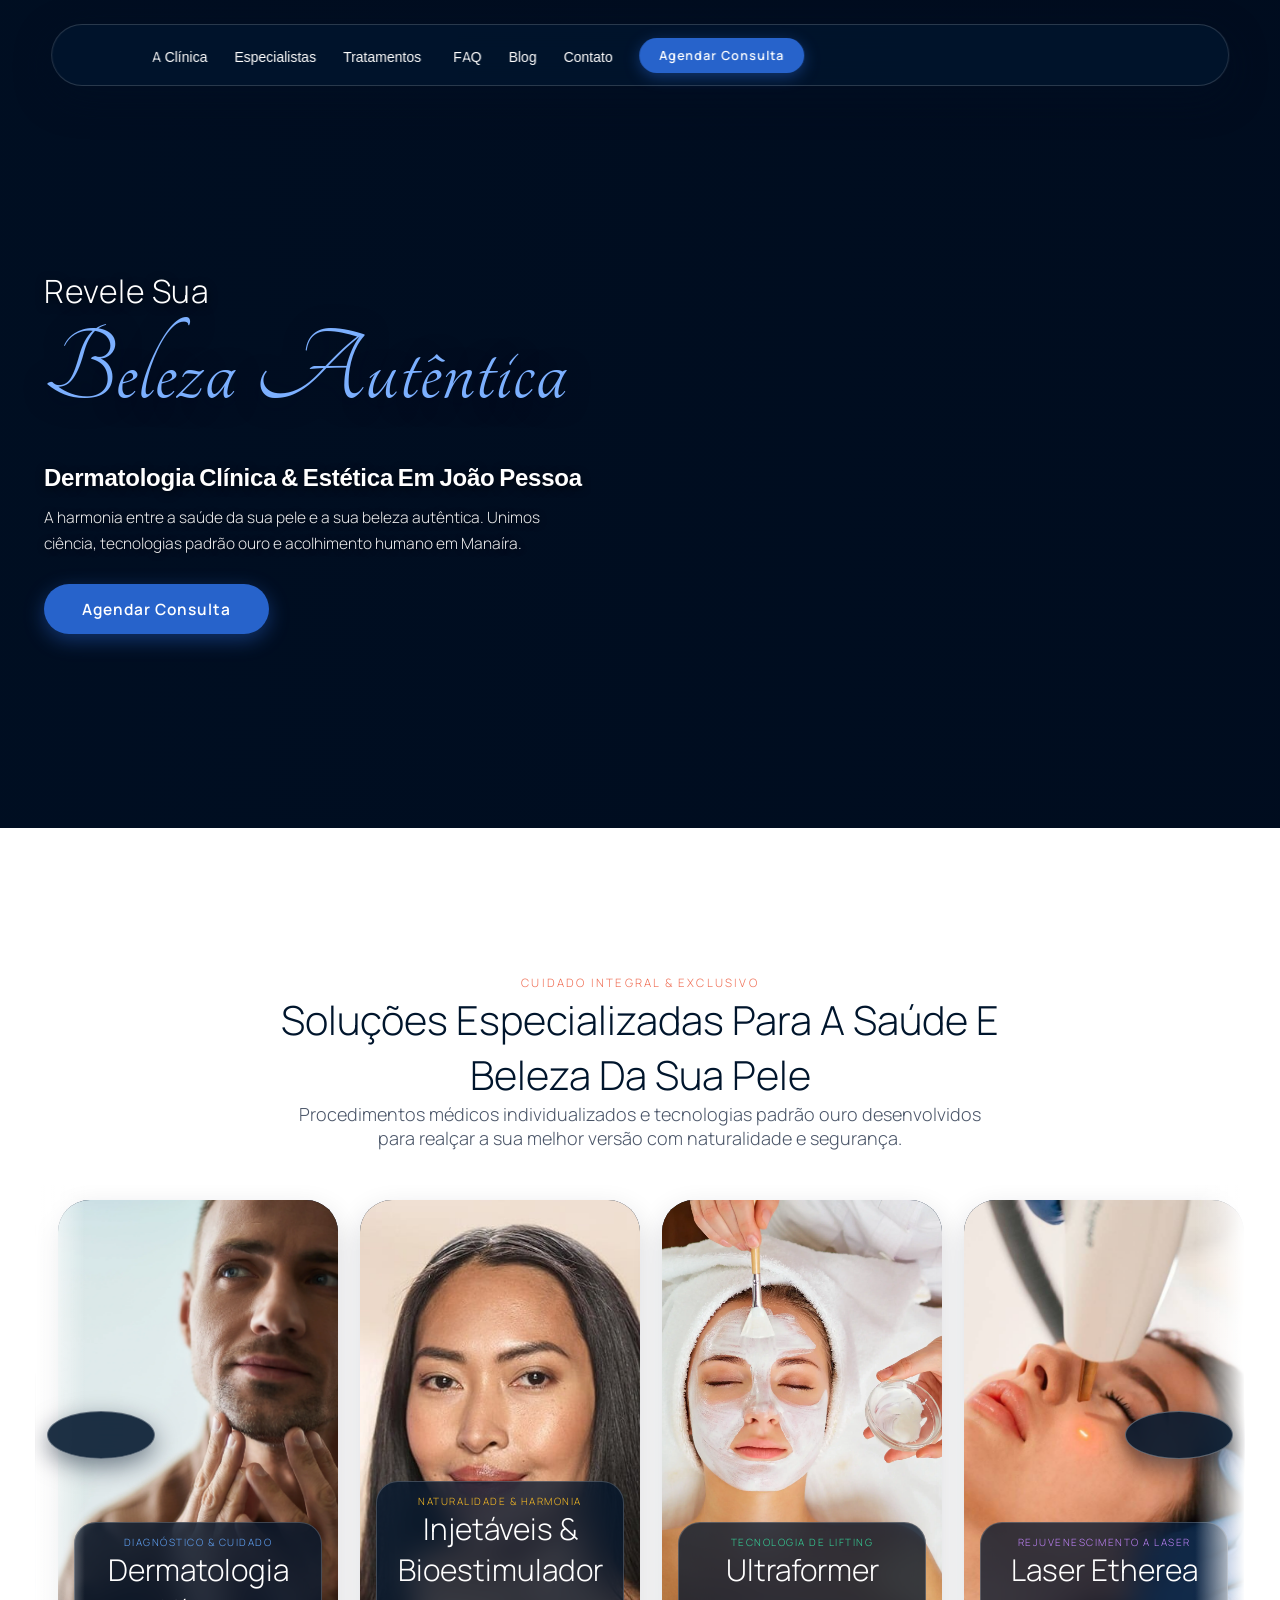
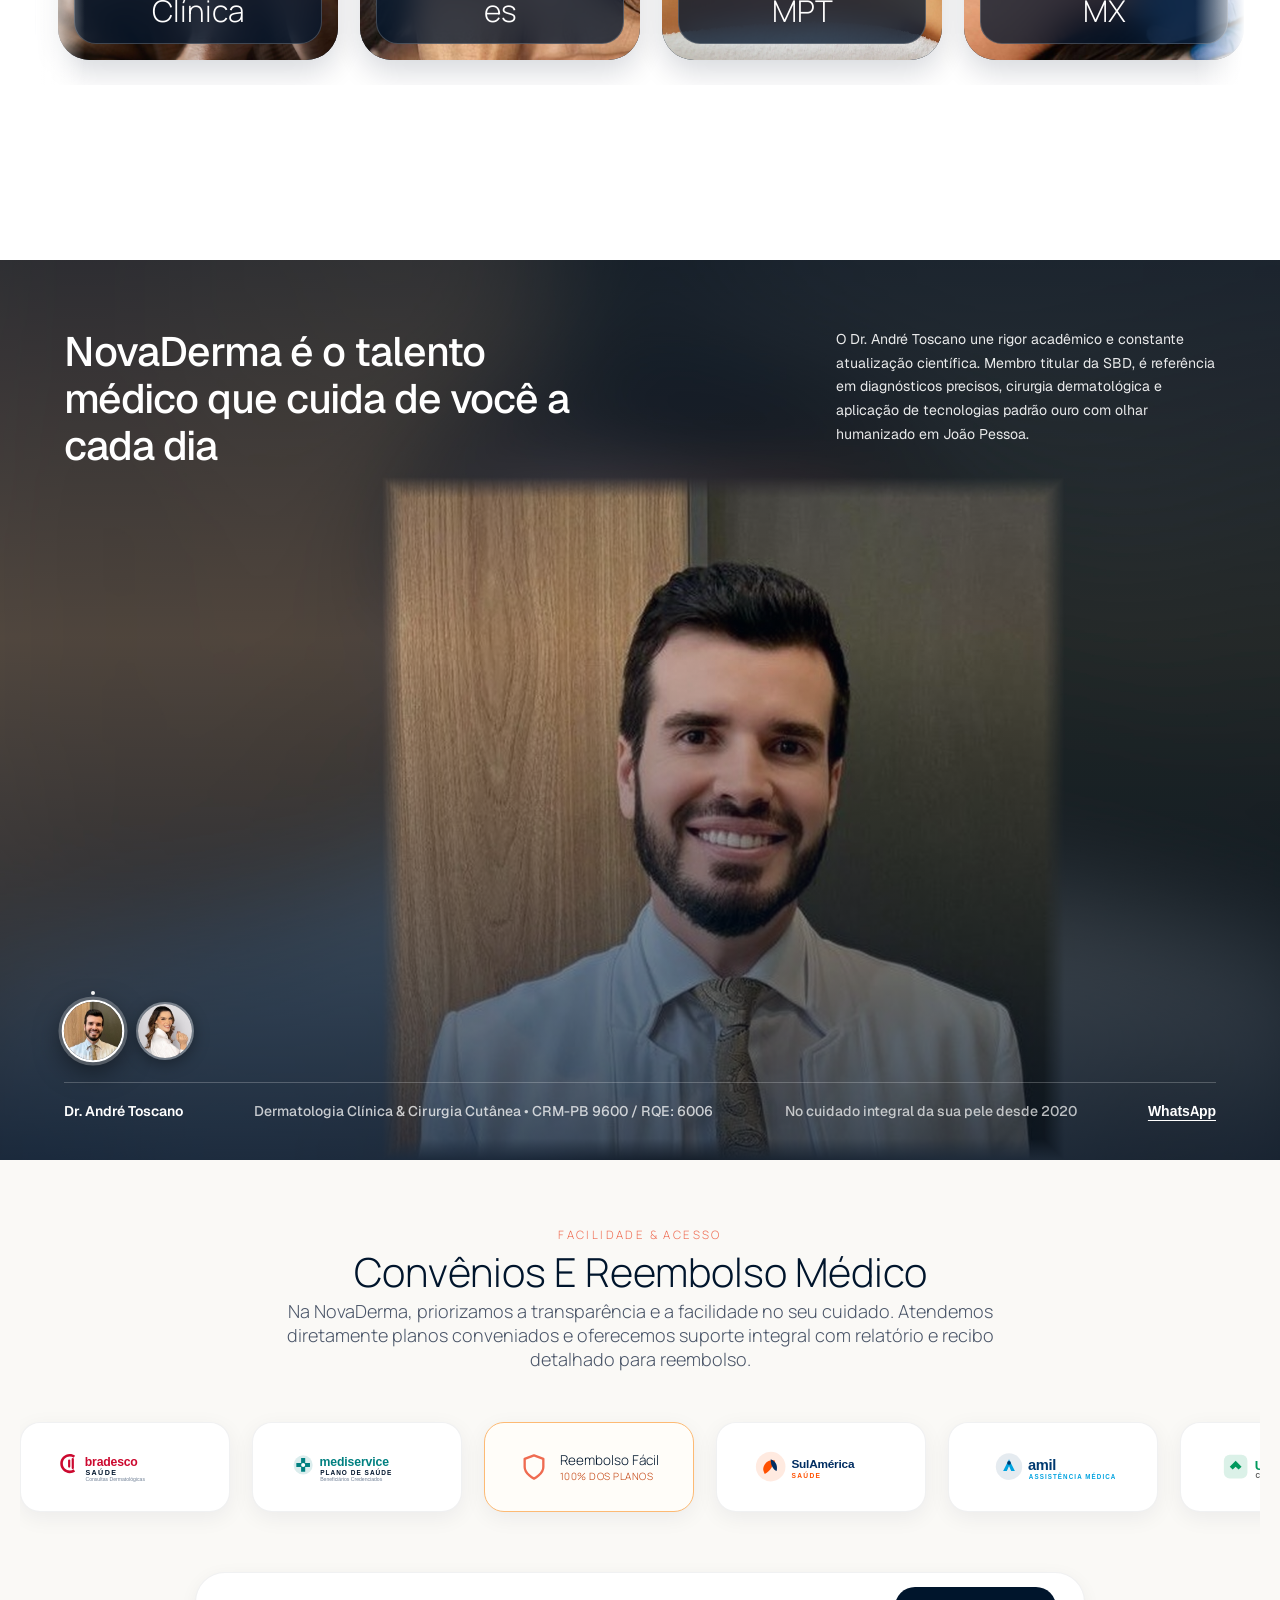
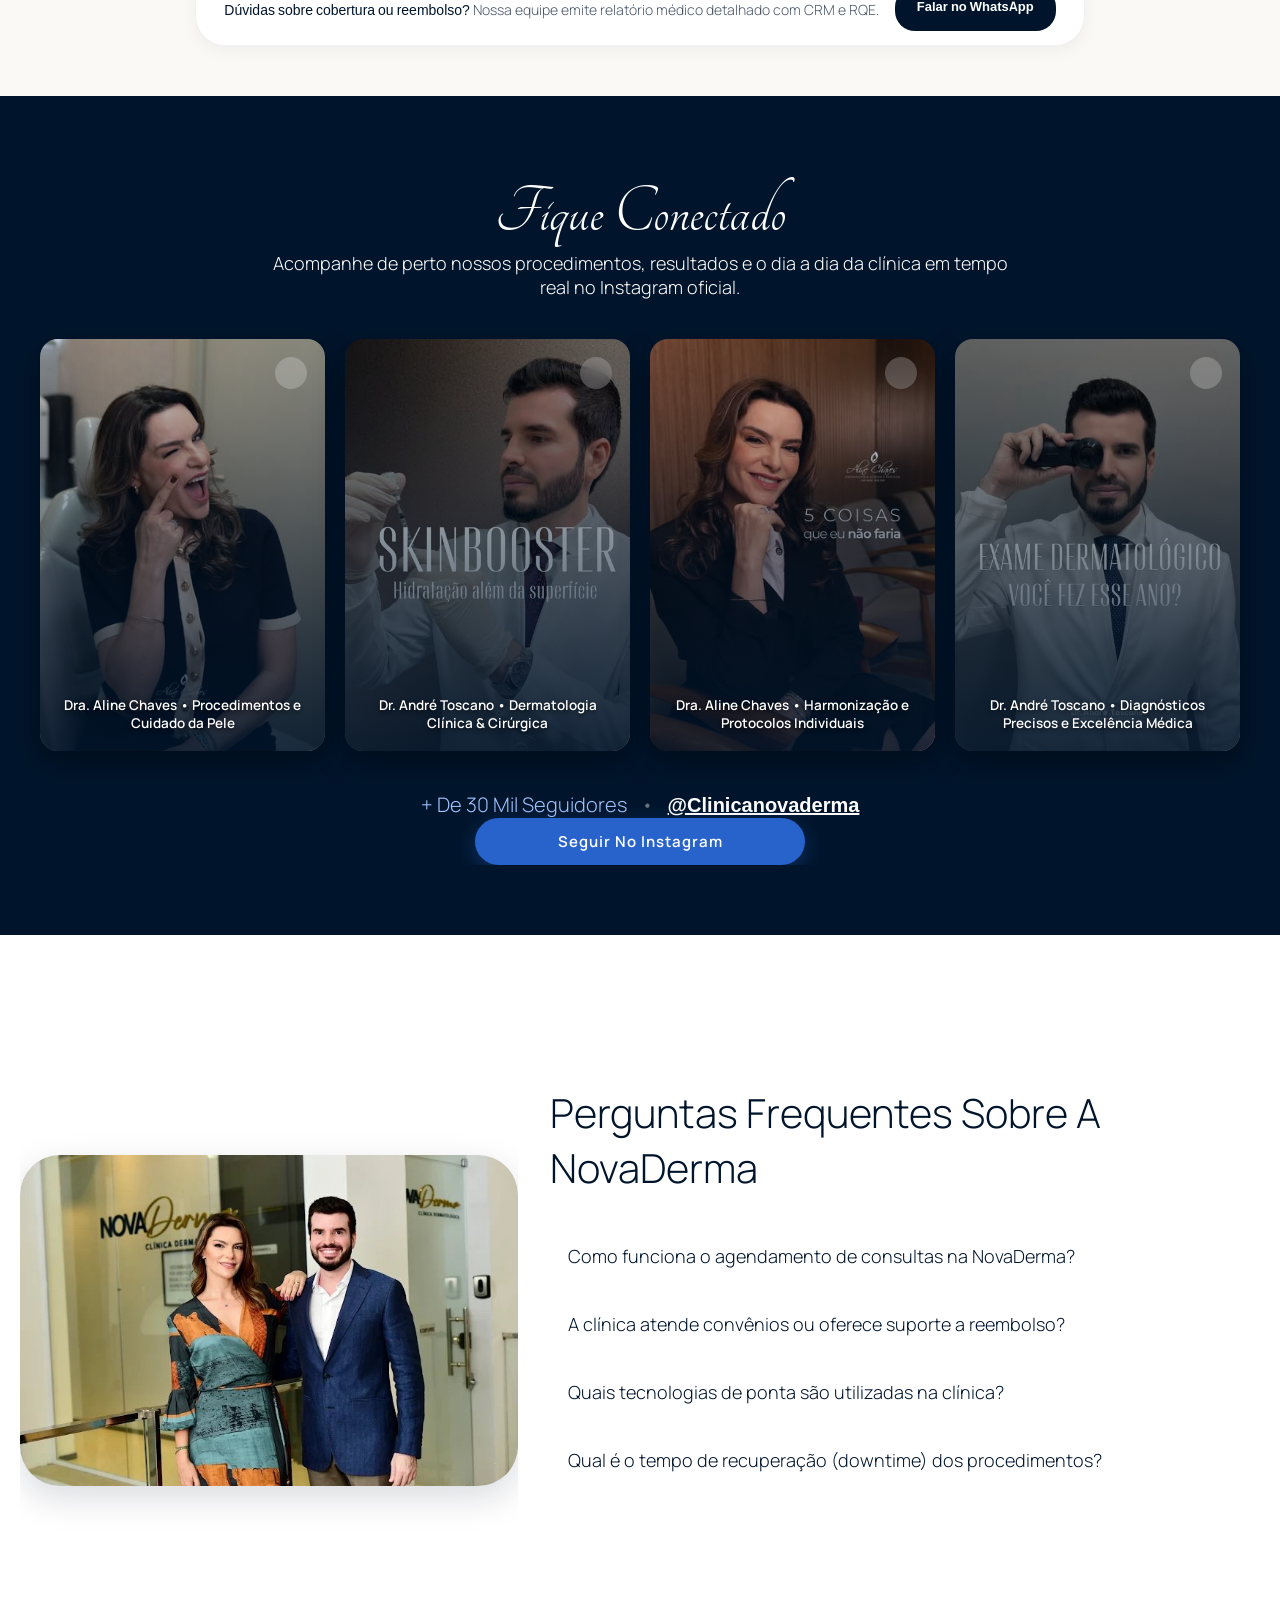
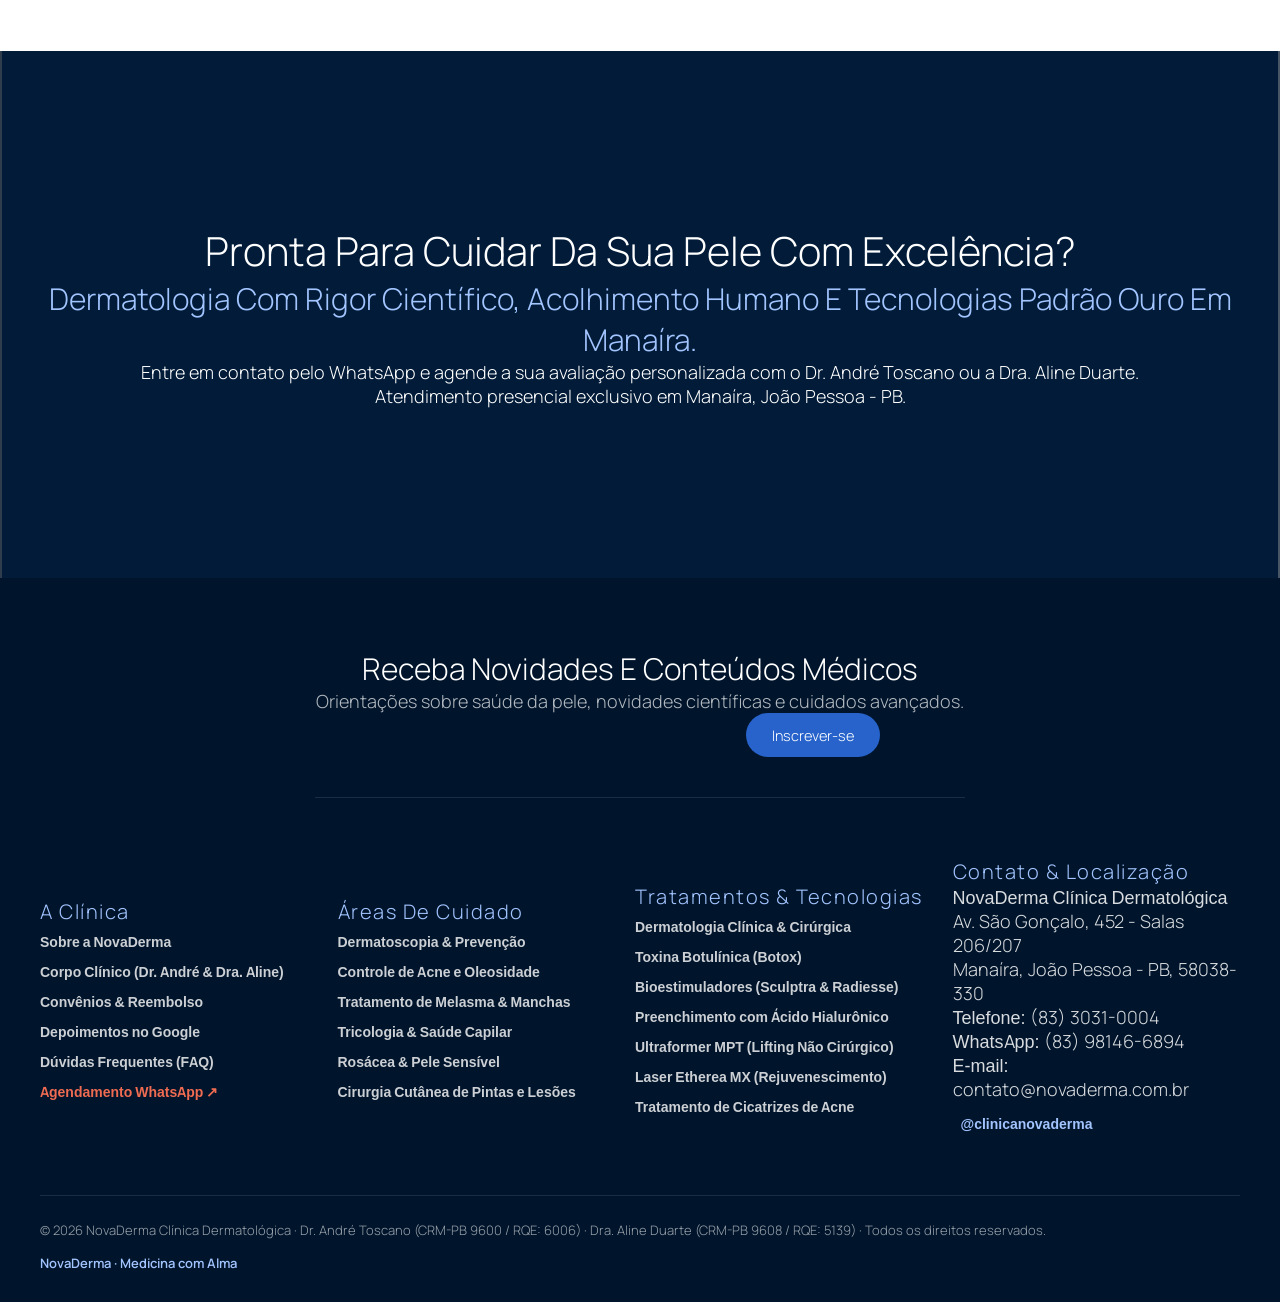
==== index.html @ 8d52dfd2 "feat: adiciona setas de navegacao esquerda/direita no carrossel de tratamentos e retoma rolagem auto" ====
<!DOCTYPE html>
<html lang="en"><head>
<link rel="preload" href="videos/hero-video.mp4" as="video" type="video/mp4" fetchpriority="high">
<!-- PERFORMANCE & SCROLL RESET TO TOP (APRESENTAÇÃO CLIENTE) -->
<script>
  if ('scrollRestoration' in history) {
    history.scrollRestoration = 'manual';
  }
  window.scrollTo(0, 0);
  document.addEventListener('DOMContentLoaded', function() {
    window.scrollTo(0, 0);
  });
  window.addEventListener('beforeunload', function() {
    window.scrollTo(0, 0);
  });
</script>
<link rel="preconnect" href="https://fonts.googleapis.com">
<link rel="preconnect" href="https://fonts.gstatic.com" crossorigin>
<link rel="preload" href="images/novaderma_logo.svg" as="image" type="image/svg+xml" fetchpriority="high">
<!-- Fonte Geist (Google Fonts) para Seção Kollektiva -->
<link rel="preconnect" href="https://fonts.googleapis.com" />
<link rel="preconnect" href="https://fonts.gstatic.com" crossorigin />
<link href="https://fonts.googleapis.com/css2?family=Geist:wght@300;400;500;600;700&display=swap" rel="stylesheet" />
<meta charset="utf-8"/>
<title>NovaDerma | Clínica Dermatológica em João Pessoa - PB</title>
<link href="images/novaderma_logo.svg" rel="shortcut icon"/>
<meta content="NovaDerma Clínica Dermatológica em Manaíra, João Pessoa - PB. Dr. André Toscano e Dra. Aline Duarte (SBD). Tecnologias padrão ouro, Ultraformer MPT, Laser Etherea MX e dermatologia personalizada." name="description"/>
<link href="css/css2.bin" rel="stylesheet"/>
<link href="css/slick.css" rel="stylesheet" type="text/css"/>
<meta content="width=device-width, initial-scale=1" name="viewport"/>
<script src="js/jquery-1.11.2.js"></script>
<script>hsjQuery = window['jQuery'];</script>
<meta content="NovaDerma Clínica Dermatológica em Manaíra, João Pessoa - PB. Dr. André Toscano e Dra. Aline Duarte (SBD). Tecnologias padrão ouro, Ultraformer MPT, Laser Etherea MX e dermatologia personalizada." property="og:description"/>
<meta content="NovaDerma | Clínica Dermatológica em João Pessoa - PB" property="og:title"/>
<meta content="NovaDerma Clínica Dermatológica em Manaíra, João Pessoa - PB. Dr. André Toscano e Dra. Aline Duarte (SBD). Tecnologias padrão ouro, Ultraformer MPT, Laser Etherea MX e dermatologia personalizada." name="twitter:description"/>
<meta content="NovaDerma | Clínica Dermatológica em João Pessoa - PB" name="twitter:title"/>
<style>
a.cta_button{-moz-box-sizing:content-box !important;-webkit-box-sizing:content-box !important;box-sizing:content-box !important;vertical-align:middle}.hs-breadcrumb-menu{list-style-type:none;margin:0px 0px 0px 0px;padding:0px 0px 0px 0px}.hs-breadcrumb-menu-item{float:left;padding:10px 0px 10px 10px}.hs-breadcrumb-menu-divider:before{content:'›';padding-left:10px}.hs-featured-image-link{border:0}.hs-featured-image{float:right;margin:0 0 20px 20px;max-width:50%}@media (max-width: 568px){.hs-featured-image{float:none;margin:0;width:100%;max-width:100%}}.hs-screen-reader-text{clip:rect(1px, 1px, 1px, 1px);height:1px;overflow:hidden;position:absolute !important;width:1px}
</style>
<link href="css/template_main.min.css" rel="stylesheet"/>
<link href="css/template_theme-overrides.min.css" rel="stylesheet"/>
<link href="css/module_custom-header.css" rel="stylesheet"/>
<style>
  .header:not(.header--full) .header__row { max-width: 1240px; margin: 0 auto; width: 100%; }
  .mega-menu:not(.menu--full) .mega-menu__row { max-width: 1240px; margin: 0 auto; width: 100%; }

  .header { background:#00152C;}
  .header .header__container {  } 
   .header .header__logo {  }
  
  .header .header__primary .primary-nav > li > a { color: ;  }
  .header .header__primary .primary-nav > li:hover > a { color: #A2C4FF; }
  .header .header__primary .primary-nav > li > a + i { color: ; }
  .header .header__primary .primary-nav > li:hover > a + i { color: #A2C4FF; }
  
  
  .header .header__primary .primary-nav {
    
    
  }
  
  
  
  
  
  
  .header .header__primary .primary-nav > li > .hs-menu-children-wrapper > li > a { color: ;  }
  .header .header__primary .primary-nav > li > .hs-menu-children-wrapper > li:hover > a { background-color: ; color: ; }
  .header .header__primary .primary-nav > li > .hs-menu-children-wrapper > li > a + i { color: ; }
  .header .header__primary .primary-nav > li > .hs-menu-children-wrapper > li:hover > a + i { color: ; }
  
  
  .header .header__primary .primary-nav > li > .hs-menu-children-wrapper {
    
    
  }
  
  .header .header__primary .primary-nav > li > .hs-menu-children-wrapper { background:#00152C;}
  .header .header__primary .primary-nav > li > .hs-menu-children-wrapper > li > a {  }

  
  .header.menu--mega .header__primary .primary-nav > li > ul > li > a { color: ;  }
  .header.menu--mega .header__primary .primary-nav > li > ul > li:hover > a { background-color: ; color: ; }
  .header.menu--mega .header__primary .primary-nav > li > ul > li > a + i { color: ; }
  .header.menu--mega .header__primary .primary-nav > li > ul > li:hover > a + i { color: ; }
  
  
  .header.menu--mega .header__primary .primary-nav > li > ul {
    
    
  }
  
  
  .header.menu--mega .header__primary .primary-nav > li > ul > li > a {  }



  @media screen and (min-width: 1100px) {
    .header__nav--primary .primary-nav > .button-wrap:not(:last-child) { margin-right: 1em; }
    .header__nav--primary-wrap:not(.active) .mega-menu__level.level--1 {
      position: absolute;
      top: 100%;
      left: 0;
      width: 100%;
      background-color: ;
      align-items: center;
      box-shadow: 0px 0px 5px rgb(0 0 0 / 15%);
      flex-wrap: wrap;
      justify-content: flex-start;
    }
    .mega-menu__level.level--1 li { height: 100%; position: relative; }
    .header__nav--primary-wrap:not(.active) .display--default .mega-menu__level.level--1 > * { width: 25%; }
    .header__nav--primary-wrap:not(.active) .display--stacked .mega-menu__level.level--1 > * { width: 16.6666%; }
    .display--default .mega-menu__level.level--1 > li:before {
      content: '';
      position: absolute;
      top: -15%;
      left: 0;
      width: 100%;
      height: 130%;
      background-color: var(--primary-color);
      opacity: 0;
      z-index: 0;
      transition: all .5s ease-in-out;
      overflow: hidden;
    }
    .mega-menu__level.level--1 > li:hover:before { opacity: 1; }
    .header.menu--mega .mega-menu__level.level--1 > * { padding: 20px; }
    .header.menu--mega .mega-menu__level.level--1 > *:first-child { padding: 0; }
    .menu--mega .display--stacked > ul > li > ul { display: block; max-height: 1000px; }
    .menu--mega .primary-nav img { max-width: 90px; width: 100%; height: auto; }
    .menu--mega .display--default li { text-align:center; }
    .menu--mega .level--1 > a:first-child { text-align: center; align-self: stretch; }
    .menu--mega .level--1 > a:first-child > li { background-color: var(--primary-color); padding: 1em; display: flex; width: 100%; height: 100%; align-items: center; justify-content: center; }
    .menu--mega.header--light .level--1 > a:first-child > li * { color: var(--light-color); }
    .menu--mega.header--dark .level--1 > a:first-child > li *, .menu--mega.header--dark .level--1 > a:first-child > li img { color: var(--light-color); transition: all .5s ease-in-out; }
    .menu--mega.header--light .level--1 > a:first-child > li:hover * { color: var(--dark-color); }
    .menu--mega.header--dark .level--1 > a:first-child > li:hover * { color: var(--light-color); }
    .menu--mega .level--1 > a:first-child > li:hover img { filter: invert(1); }
    .menu--mega .level--1 > li > a p { margin-bottom: .25em; }
    .menu--mega .display--default .level--1 > li:hover > a p { color: var(--light-color); }
    .menu--mega .display--default .level--1 > li > ul > li > a p { color: var(--light-color); }
    .menu--mega .display--stacked .level--1 > li > a p { color: var(--primary-color); }
    .menu--mega .display--stacked .level--1 > li > ul > li > a p { color: var(--light-color); }
    .menu--mega .display--stacked ul > li { text-align:left; }
    .menu--mega .display--stacked ul > li:not(:first-child) { align-self: flex-start; }
    .menu--mega .level--1 > li > a span img { padding-right: 1em; height: 100%; }
    .menu--mega .level--1 > li > a > span, .menu--mega .level--1 > li > a:not(:first-child) { display: flex; align-items: center; justify-content: flex-start; }
    .menu--mega .level--1 > li > a > span > span { justify-content: flex-start; align-items: flex-start; flex-direction: column; }
    .menu--mega .level--1 > li > a .menu-text * { text-align: left; }
    .menu--mega .level--1 > li > a .menu-text span p { text-transform: capitalize; font-size: .9em; opacity: .5; transition: all .5s ease-in-out; }
    .menu--mega .level--1 > li > a:hover .menu-text span p { opacity: 1; }
    .menu--mega .display--stacked ul > li > ul > li p { text-transform: capitalize; transition: all .5s ease-in-out; color: var(--light-color); }
    .menu--mega .display--stacked ul > li > ul > li a:hover p { opacity: 1; color: var(--primary-color); }
    .primary-nav ul { height: auto; max-height: 0; overflow:hidden; transition: all .5s ease-in-out; flex-wrap:nowrap; }
    .menu--mega .primary-nav ul { padding: 0; }
    .primary-nav > .has-children:hover a:after { opacity: 1; transform: translateY(0); }
    .primary-nav > .has-children > a:after {
      position: absolute;
      top: calc(100% + 2em);
      left: calc(50% - 1em);
      content: '';
      width: 0;
      height: 0;
      border-left: 1em solid transparent;
      border-right: 1em solid transparent;
      border-top: 1em solid;
      opacity: 0;
      transform: translateY(-1em);
      z-index: 99;
      transition: all .25s ease-in-out;
    }
    .header--logo--center .header__row { justify-content: center; }
  }
  .menu--mega ul li img { max-width: 50px; height: auto; }
  @media screen and (max-width: 1240px) { .header__row { padding-left: 15px; padding-right: 15px; } }
  @media screen and (max-width: 1100px) {
    .header .fa-bars { display: block; }
    .header:not(.menu--mega) .header__nav--primary-wrap { display: none; }
    .header.active .header__nav--primary-wrap { display: block; }
    .header .header__row i.fa-close { display: none; }
    .header.active .header__row i.fa-bars { display: none; }
    .header.active i.fa-close { display: block; color: var(--primary-color); }
    .menu--mega:not(.active) .mega-menu__level, .menu--mega:not(.active) .header__nav--primary-wrap {
      display: none;
    }
    .menu--mega.active .mega-menu__level, .menu--mega.active .header__nav--primary-wrap {
      display: block;
    }
    .header.active .header__primary .header__row {
      background-color: var(--dark-color);
      position: fixed;
      top: 0;
      left: 0;
      width: 100%;
      height: 100%;
      overflow: scroll;
    }
    .header.active .header__primary .header__row {
      flex-direction: column;
      padding: 140px 10vw 5vw 10vw;
    }
    .header.active .header__nav--primary {
      padding: 0;
    }
    .header.active .header__primary .header__row ul {
      flex-direction: column;
      justify-content: flex-start;
      align-items: flex-start;
    }
    .header.active .header__primary .header__row .header__col--logo {
      position: absolute;
      top: 30px;
      left: 100px;
    }
    .menu--mega.active .header__primary .primary-nav > li:not(.has-children) ul {
      display: none;
    }
    .header--dark.menu--mega.active .primary-nav img {
      filter: brightness(0)invert(1);
      padding: 10px;
    }
    .menu--mega.active .header__primary .primary-nav .display--default > ul > li > a > span {
      display: flex;
      align-items: center;
      justify-content: flex-start;
    }
    .header__secondary .secondary-nav { 
      justify-content: center;
    }
    .primary-nav > .has-children > ul {
      height: auto;
      max-height: 0;
      overflow: hidden;
      transition: all .5s ease-in-out;
    }
    .primary-nav > .has-children:hover > ul {
      max-height: 1000000px;
    }
    .mega-menu__level > * + * {
      margin-top: 1em;
    }
  }
  
  :root {
    
    --hero_top_padding: 80px;
    
  }
</style>
<link href="css/module_cell-section.min.css" rel="stylesheet"/>
<style>
    .dnd_area-module-2__scope {
      
        padding-top: 200px;
padding-right: 20px;
padding-bottom: 125px;
padding-left: 20px;
margin-top: 0px;
      
      ;
      
      
      overflow:hidden; z-index: 1;
    }
    .dnd_area-module-2__scope div[class$='__small-title'] h5 { margin-bottom: 1.5em !important; text-transform: uppercase; font-size: 18px; letter-spacing: 1px; margin-bottom: 5px; }
    .dnd_area-module-2__scope div[class$='__container'] { max-width:1240px; margin-left: auto; margin-right: auto; align-items: center; }
    .dnd_area-module-2__scope div[class$='__row'] { align-items: center; justify-content: center; }
    .dnd_area-module-2__scope div[class$='__col'] {  }
    @media screen and (max-width: 1240px) { 
      .dnd_area-module-2__scope .scope__col { padding: 0 15px; }
    }
    .dnd_area-module-2__scope div[class$='__background'] {
      
      background-image:url();
      
      
    } 
    
      .dnd_area-module-2__scope div[class$='__overlay'] {
        background-color: rgba(255, 255, 255, 60%);
        
      } 
    
    
    .dnd_area-module-2__scope h1, .dnd_area-module-2__scope h2, .dnd_area-module-2__scope h3, .dnd_area-module-2__scope h4 {  } 
    .dnd_area-module-2__scope .scope__content, .dnd_area-module-2__scope .scope__content p, .dnd_area-module-2__scope .scope__content li, .dnd_area-module-2__scope .scope__content div {  } 
    .dnd_area-module-2__scope div[class$="__small-title"] h5 { color: #FFFFFF; } 
    .dnd_area-module-2__scope div[class$='__form'] form {
      background-color: ;
      
      
      
      
      
      
    }
    
    .dnd_area-module-2__scope div[class$='__form'] h1, .dnd_area-module-2__scope div[class$='__form'] h2, .dnd_area-module-2__scope div[class$='__form'] h3, .dnd_area-module-2__scope div[class$='__form'] h4 {  }
    .dnd_area-module-2__scope div[class$='__form'] p, .dnd_area-module-2__scope div[class$='__form'] li {  } 
    .dnd_area-module-2__scope div[class$='__form'] label {  }
    .dnd_area-module-2__scope div[class$='__form'] input {  } 
    
     
      .dnd_area-module-2__scope a.button--primary {
        
        
        
        
        background-color: ;
      }
      .dnd_area-module-2__scope a.button--primary:hover {
        
        
        background-color: ;
      }
     
    
    
    @media screen and (min-width: 768px) {
      .dnd_area-module-2__scope.section-layout--left div[class$='__row']:first-child > div:first-child, .dnd_area-module-2__scope.section-layout--right div[class$='__row']:first-child > div:first-child { width: calc(100% - 10px);  }
      .dnd_area-module-2__scope.section-layout--left div[class$='__row']:first-child > div:nth-child(2), .dnd_area-module-2__scope.section-layout--right div[class$='__row']:first-child > div:nth-child(2) { width: calc(100% - 10px);  }
      
      
        .dnd_area-module-2__scope.section-layout--below div[class$='__row'] > div:first-child { margin-bottom: 20px; }
        div[class$='__row'] { display: flex; flex-wrap: nowrap; width:100%; }
        .section-layout--below div[class$='__row'] { flex-direction: column; }
        .section-layout--above div[class$='__row'] { flex-direction: column-reverse; }
        .section-layout--left div[class$='__row'] { flex-direction: row-reverse; }
        .section-layout--right div[class$='__row'] { flex-direction: row; }
        .dnd_area-module-2__scope.section-layout--above div[class$='__row'] > div:first-child { margin-top: 20px; }
        .dnd_area-module-2__scope.section-layout--left div[class$='__row'] > div:first-child { margin-left: 20px; }
        .dnd_area-module-2__scope.section-layout--right div[class$='__row'] > div:first-child { margin-right: 20px; }
      
    }
    @media screen and (max-width: 767px) {
      .dnd_area-module-2__scope.section-layout--above div[class$='__row'] > div:first-child { margin-top: 10px; }
      .dnd_area-module-2__scope.section-layout--below div[class$='__row'] > div:first-child { margin-bottom: 10px; }
      .dnd_area-module-2__scope.section-layout--below.mobile-reverse div[class$='__row']:first-child > div:first-child { margin-bottom: 10px; }
      .dnd_area-module-2__scope.section-layout--above.mobile-reverse div[class$='__row']:first-child > div:first-child { margin-top: 10px; }
      .dnd_area-module-2__scope.section-layout--right div[class$='__row'] > div:first-child { margin-bottom: 10px; }
      .dnd_area-module-2__scope.section-layout--left div[class$='__row'] > div:first-child { margin-bottom: 10px; }
      .dnd_area-module-2__scope .blocks--hover--colorize { display: flex; flex-direction: column; }
      .dnd_area-module-2__scope .col--featured:not(.featured--blocks) { text-align: center; }
    }
    
    
      .dnd_area-module-2__scope.scale-text h1 { font-size: px; }
      @media screen and (min-width: 320px) { .dnd_area-module-2__scope.scale-text h1 { font-size: calc(px + (90 - ) * ((100vw - 320px) / (1600 - 320))); } }
      @media screen and (min-width: 1600px) { .dnd_area-module-2__scope.scale-text h1 { font-size: 90px; } }
    
    
    .dnd_area-module-2__scope div[class$='__cta'] {  } 
    @media screen and (max-width: 767px) { .dnd_area-module-2 div:not(div[class$='__container']) { padding: 0 !important; } }
    
     
    
    
    
      
        .dnd_area-module-2__scope .button.button--primary,
        .dnd_area-module-2__scope .hs-button.button--primary {
          color: var(--button_primary_color);
          border-color: var(--button_primary_border-color);
          background-color: var(--button_primary_background-color) !important;
        }
        .dnd_area-module-2__scope .button.button--primary:hover,
        .dnd_area-module-2__scope .hs-button.button--primary:hover {
          color: var(--button_primary-hover_color);
          border-color: var(--button_primary-hover_border-color);
          background-color: var(--button_primary-hover_background-color) !important;
        }
      
    
    
    
    
    @media screen and (min-width:768px) {
      .dnd_area-module-2__scope .col--featured { width: 100%; }
    }
    
    
    @media screen and (min-width:768px) {
      .dnd_area-module-2__scope .col--content { width: 100%;  }
      .dnd_area-module-2__scope .col--featured { width: 100%;  }
    }
    
  </style>
<link href="css/module_interactive-cards.min.css" rel="stylesheet"/>
<style>
  .interactive-cards-module {
    
  }

  .interactive-card .card-overlay {
    
    background-color: rgba(0, 21, 44, 1.0);
    
  }

  .interactive-card .card-name {
    
    background-color: transparent;
    
    
    color: rgba(0, 21, 44, 1.0);
    
  }

  

  .interactive-card .card-link {
    
    color: rgba(255, 255, 255, 1.0);
    
  }
</style>
<style>
    .module_17501083528934__scope {
      
        padding-top: 40px;
padding-bottom: 80px;
      
      ;
      
      
      overflow:hidden; z-index: 1;
    }
    
    .module_17501083528934__scope div[class$='__container'] { max-width:1240px; margin-left: auto; margin-right: auto; align-items: flex-end; }
    .module_17501083528934__scope div[class$='__row'] { align-items: flex-end; justify-content: center; }
    .module_17501083528934__scope div[class$='__col'] {  }
    @media screen and (max-width: 1240px) { 
      .module_17501083528934__scope .scope__col { padding: 0 15px; }
    }
    .module_17501083528934__scope div[class$='__background'] {
      
      background-image: url('https://novaderma.com.br/hubfs/shino-bay-background-9.jpg');
background-size: cover;
background-position: center center;

      
      
    } 
    
    
    .module_17501083528934__scope h1, .module_17501083528934__scope h2, .module_17501083528934__scope h3, .module_17501083528934__scope h4 {  } 
    .module_17501083528934__scope .scope__content, .module_17501083528934__scope .scope__content p, .module_17501083528934__scope .scope__content li, .module_17501083528934__scope .scope__content div {  } 
    .module_17501083528934__scope div[class$="__small-title"] h5 {  } 
    .module_17501083528934__scope div[class$='__form'] form {
      background-color: ;
      
      
      
      
      
      
    }
    
    .module_17501083528934__scope div[class$='__form'] h1, .module_17501083528934__scope div[class$='__form'] h2, .module_17501083528934__scope div[class$='__form'] h3, .module_17501083528934__scope div[class$='__form'] h4 {  }
    .module_17501083528934__scope div[class$='__form'] p, .module_17501083528934__scope div[class$='__form'] li {  } 
    .module_17501083528934__scope div[class$='__form'] label {  }
    .module_17501083528934__scope div[class$='__form'] input {  } 
    
     
    
    
    @media screen and (min-width: 768px) {
      .module_17501083528934__scope.section-layout--left div[class$='__row']:first-child > div:first-child, .module_17501083528934__scope.section-layout--right div[class$='__row']:first-child > div:first-child { width: calc(100% - 25px);  }
      .module_17501083528934__scope.section-layout--left div[class$='__row']:first-child > div:nth-child(2), .module_17501083528934__scope.section-layout--right div[class$='__row']:first-child > div:nth-child(2) { width: calc(70% - 25px);  }
      
      
        .module_17501083528934__scope.section-layout--below div[class$='__row'] > div:first-child { margin-bottom: 50px; }
        div[class$='__row'] { display: flex; flex-wrap: nowrap; width:100%; }
        .section-layout--below div[class$='__row'] { flex-direction: column; }
        .section-layout--above div[class$='__row'] { flex-direction: column-reverse; }
        .section-layout--left div[class$='__row'] { flex-direction: row-reverse; }
        .section-layout--right div[class$='__row'] { flex-direction: row; }
        .module_17501083528934__scope.section-layout--above div[class$='__row'] > div:first-child { margin-top: 50px; }
        .module_17501083528934__scope.section-layout--left div[class$='__row'] > div:first-child { margin-left: 50px; }
        .module_17501083528934__scope.section-layout--right div[class$='__row'] > div:first-child { margin-right: 50px; }
      
    }
    @media screen and (max-width: 767px) {
      .module_17501083528934__scope.section-layout--above div[class$='__row'] > div:first-child { margin-top: 25px; }
      .module_17501083528934__scope.section-layout--below div[class$='__row'] > div:first-child { margin-bottom: 25px; }
      .module_17501083528934__scope.section-layout--below.mobile-reverse div[class$='__row']:first-child > div:first-child { margin-bottom: 25px; }
      .module_17501083528934__scope.section-layout--above.mobile-reverse div[class$='__row']:first-child > div:first-child { margin-top: 25px; }
      .module_17501083528934__scope.section-layout--right div[class$='__row'] > div:first-child { margin-bottom: 25px; }
      .module_17501083528934__scope.section-layout--left div[class$='__row'] > div:first-child { margin-bottom: 25px; }
      .module_17501083528934__scope .blocks--hover--colorize { display: flex; flex-direction: column; }
      .module_17501083528934__scope .col--featured:not(.featured--blocks) { text-align: center; }
    }
    
    
      .module_17501083528934__scope.scale-text h1 { font-size: px; }
      @media screen and (min-width: 320px) { .module_17501083528934__scope.scale-text h1 { font-size: calc(px + (90 - ) * ((100vw - 320px) / (1600 - 320))); } }
      @media screen and (min-width: 1600px) { .module_17501083528934__scope.scale-text h1 { font-size: 90px; } }
    
    
      .module_17501083528934__scope.section-parallax--css div[class$="__background"] { background-attachment: fixed; background-position: center center; }
    
    .module_17501083528934__scope div[class$='__cta'] {  } 
    @media screen and (max-width: 767px) { .module_17501083528934 div:not(div[class$='__container']) { padding: 0 !important; } }
    
    
    @media screen and (min-width:768px) {
      .module_17501083528934__scope .col--featured { width: 70%; }
    }
    
    
    @media screen and (min-width:768px) {
      .module_17501083528934__scope .col--content { width: 100%;  }
      .module_17501083528934__scope .col--featured { width: 70%;  }
    }
    
  </style>
<style>
    .module_17619403674644__scope {
      
        padding-top: 40px;
padding-bottom: 80px;
      
      ;
      
      
      overflow-x:clip; overflow-y:visible; z-index: 99;
    }
    
    .module_17619403674644__scope div[class$='__container'] { max-width:1240px; margin-left: auto; margin-right: auto; align-items: flex-end; }
    .module_17619403674644__scope div[class$='__row'] { align-items: flex-end; justify-content: center; }
    .module_17619403674644__scope div[class$='__col'] {  }
    @media screen and (max-width: 1240px) { 
      .module_17619403674644__scope .scope__col { padding: 0 15px; }
    }
    .module_17619403674644__scope div[class$='__background'] {
      
      background-image: url('https://novaderma.com.br/hubfs/shino-bay-background-9.jpg');
background-size: cover;
background-position: center center;

      
      
    } 
    
    
    .module_17619403674644__scope h1, .module_17619403674644__scope h2, .module_17619403674644__scope h3, .module_17619403674644__scope h4 {  } 
    .module_17619403674644__scope .scope__content, .module_17619403674644__scope .scope__content p, .module_17619403674644__scope .scope__content li, .module_17619403674644__scope .scope__content div {  } 
    .module_17619403674644__scope div[class$="__small-title"] h5 {  } 
    .module_17619403674644__scope div[class$='__form'] form {
      background-color: ;
      
      
      
      
      
      
    }
    
    .module_17619403674644__scope div[class$='__form'] h1, .module_17619403674644__scope div[class$='__form'] h2, .module_17619403674644__scope div[class$='__form'] h3, .module_17619403674644__scope div[class$='__form'] h4 {  }
    .module_17619403674644__scope div[class$='__form'] p, .module_17619403674644__scope div[class$='__form'] li {  } 
    .module_17619403674644__scope div[class$='__form'] label {  }
    .module_17619403674644__scope div[class$='__form'] input {  } 
    
     
    
    
    @media screen and (min-width: 768px) {
      .module_17619403674644__scope.section-layout--left div[class$='__row']:first-child > div:first-child, .module_17619403674644__scope.section-layout--right div[class$='__row']:first-child > div:first-child { width: calc(100% - 25px);  }
      .module_17619403674644__scope.section-layout--left div[class$='__row']:first-child > div:nth-child(2), .module_17619403674644__scope.section-layout--right div[class$='__row']:first-child > div:nth-child(2) { width: calc(70% - 25px);  }
      
      
        .module_17619403674644__scope.section-layout--below div[class$='__row'] > div:first-child { margin-bottom: 50px; }
        div[class$='__row'] { display: flex; flex-wrap: nowrap; width:100%; }
        .section-layout--below div[class$='__row'] { flex-direction: column; }
        .section-layout--above div[class$='__row'] { flex-direction: column-reverse; }
        .section-layout--left div[class$='__row'] { flex-direction: row-reverse; }
        .section-layout--right div[class$='__row'] { flex-direction: row; }
        .module_17619403674644__scope.section-layout--above div[class$='__row'] > div:first-child { margin-top: 50px; }
        .module_17619403674644__scope.section-layout--left div[class$='__row'] > div:first-child { margin-left: 50px; }
        .module_17619403674644__scope.section-layout--right div[class$='__row'] > div:first-child { margin-right: 50px; }
      
    }
    @media screen and (max-width: 767px) {
      .module_17619403674644__scope.section-layout--above div[class$='__row'] > div:first-child { margin-top: 25px; }
      .module_17619403674644__scope.section-layout--below div[class$='__row'] > div:first-child { margin-bottom: 25px; }
      .module_17619403674644__scope.section-layout--below.mobile-reverse div[class$='__row']:first-child > div:first-child { margin-bottom: 25px; }
      .module_17619403674644__scope.section-layout--above.mobile-reverse div[class$='__row']:first-child > div:first-child { margin-top: 25px; }
      .module_17619403674644__scope.section-layout--right div[class$='__row'] > div:first-child { margin-bottom: 25px; }
      .module_17619403674644__scope.section-layout--left div[class$='__row'] > div:first-child { margin-bottom: 25px; }
      .module_17619403674644__scope .blocks--hover--colorize { display: flex; flex-direction: column; }
      .module_17619403674644__scope .col--featured:not(.featured--blocks) { text-align: center; }
    }
    
    
      .module_17619403674644__scope.scale-text h1 { font-size: px; }
      @media screen and (min-width: 320px) { .module_17619403674644__scope.scale-text h1 { font-size: calc(px + (90 - ) * ((100vw - 320px) / (1600 - 320))); } }
      @media screen and (min-width: 1600px) { .module_17619403674644__scope.scale-text h1 { font-size: 90px; } }
    
    
      .module_17619403674644__scope.section-parallax--css div[class$="__background"] { background-attachment: fixed; background-position: center center; }
    
    .module_17619403674644__scope div[class$='__cta'] {  } 
    @media screen and (max-width: 767px) { .module_17619403674644 div:not(div[class$='__container']) { padding: 0 !important; } }
    
    
    @media screen and (min-width:768px) {
      .module_17619403674644__scope .col--featured { width: 70%; }
    }
    
    
    @media screen and (min-width:768px) {
      .module_17619403674644__scope .col--content { width: 100%;  }
      .module_17619403674644__scope .col--featured { width: 70%;  }
    }
    
  </style>
<style>
    .widget_1749499262729__scope {
      
        padding-top: 0px;
padding-bottom: 0px;
      
      text-align: CENTER;
      
      
      overflow:hidden; z-index: 1;
    }
    
    .widget_1749499262729__scope div[class$='__container'] { max-width:1240px; margin-left: auto; margin-right: auto; align-items: center; }
    .widget_1749499262729__scope div[class$='__row'] { align-items: center; justify-content: center; }
    .widget_1749499262729__scope div[class$='__col'] {  }
    @media screen and (max-width: 1240px) { 
      .widget_1749499262729__scope .scope__col { padding: 0 15px; }
    }
    .widget_1749499262729__scope div[class$='__background'] {
      background-color: ;
      background-image:url();
      
      
    } 
    
    
    .widget_1749499262729__scope h1, .widget_1749499262729__scope h2, .widget_1749499262729__scope h3, .widget_1749499262729__scope h4 { color: #a2c4ff; } 
    .widget_1749499262729__scope .scope__content, .widget_1749499262729__scope .scope__content p, .widget_1749499262729__scope .scope__content li, .widget_1749499262729__scope .scope__content div { color: #FFFFFF; } 
    .widget_1749499262729__scope div[class$="__small-title"] h5 {  } 
    .widget_1749499262729__scope div[class$='__form'] form {
      background-color: ;
      
      
      
      
      
      
    }
    
    .widget_1749499262729__scope div[class$='__form'] h1, .widget_1749499262729__scope div[class$='__form'] h2, .widget_1749499262729__scope div[class$='__form'] h3, .widget_1749499262729__scope div[class$='__form'] h4 {  }
    .widget_1749499262729__scope div[class$='__form'] p, .widget_1749499262729__scope div[class$='__form'] li {  } 
    .widget_1749499262729__scope div[class$='__form'] label {  }
    .widget_1749499262729__scope div[class$='__form'] input {  } 
    
     
    
    
    @media screen and (min-width: 768px) {
      .widget_1749499262729__scope.section-layout--left div[class$='__row']:first-child > div:first-child, .widget_1749499262729__scope.section-layout--right div[class$='__row']:first-child > div:first-child { width: calc(100% - 0px);  }
      .widget_1749499262729__scope.section-layout--left div[class$='__row']:first-child > div:nth-child(2), .widget_1749499262729__scope.section-layout--right div[class$='__row']:first-child > div:nth-child(2) { width: calc(100% - 0px);  }
      
      
        .widget_1749499262729__scope.section-layout--below div[class$='__row'] > div:first-child { margin-bottom: 0px; }
        div[class$='__row'] { display: flex; flex-wrap: nowrap; width:100%; }
        .section-layout--below div[class$='__row'] { flex-direction: column; }
        .section-layout--above div[class$='__row'] { flex-direction: column-reverse; }
        .section-layout--left div[class$='__row'] { flex-direction: row-reverse; }
        .section-layout--right div[class$='__row'] { flex-direction: row; }
        .widget_1749499262729__scope.section-layout--above div[class$='__row'] > div:first-child { margin-top: 0px; }
        .widget_1749499262729__scope.section-layout--left div[class$='__row'] > div:first-child { margin-left: 0px; }
        .widget_1749499262729__scope.section-layout--right div[class$='__row'] > div:first-child { margin-right: 0px; }
      
    }
    @media screen and (max-width: 767px) {
      .widget_1749499262729__scope.section-layout--above div[class$='__row'] > div:first-child { margin-top: 0px; }
      .widget_1749499262729__scope.section-layout--below div[class$='__row'] > div:first-child { margin-bottom: 0px; }
      .widget_1749499262729__scope.section-layout--below.mobile-reverse div[class$='__row']:first-child > div:first-child { margin-bottom: 30px; }
      .widget_1749499262729__scope.section-layout--above.mobile-reverse div[class$='__row']:first-child > div:first-child { margin-top: 30px; }
      .widget_1749499262729__scope.section-layout--right div[class$='__row'] > div:first-child { margin-bottom: 30px; }
      .widget_1749499262729__scope.section-layout--left div[class$='__row'] > div:first-child { margin-bottom: 30px; }
      .widget_1749499262729__scope .blocks--hover--colorize { display: flex; flex-direction: column; }
      .widget_1749499262729__scope .col--featured:not(.featured--blocks) { text-align: center; }
    }
    
    
      .widget_1749499262729__scope.scale-text h2 { font-size: px; }
      @media screen and (min-width: 320px) { .widget_1749499262729__scope.scale-text h2 { font-size: calc(px + (90 - ) * ((100vw - 320px) / (1600 - 320))); } }
      @media screen and (min-width: 1600px) { .widget_1749499262729__scope.scale-text h2 { font-size: 90px; } }
    
    
    .widget_1749499262729__scope div[class$='__cta'] { justify-content: center; } 
    @media screen and (max-width: 767px) { .widget_1749499262729 div:not(div[class$='__container']) { padding: 0 !important; } }
    
    
    @media screen and (min-width:768px) {
      .widget_1749499262729__scope .col--featured { width: 100%; }
    }
    
    
    @media screen and (min-width:768px) {
      .widget_1749499262729__scope .col--content { width: 100%;  }
      .widget_1749499262729__scope .col--featured { width: 100%;  }
    }
    
  </style>
<link href="css/module_logo-slider-v2.min.css" rel="stylesheet"/>
<style>
  .widget_1749563223474__image-slider .image-slider__image-wrapper {
    height: 300px;
  }
  
  @media (max-width: 992px) {
    .widget_1749563223474__image-slider .image-slider__image-wrapper {
      height: 250px;
    }
  }
  
  @media (max-width: 768px) {
    .widget_1749563223474__image-slider .image-slider__image-wrapper {
      height: 200px;
    }
  }
</style>
<style>
    .widget_1749565867599__scope {
      
        padding-top: 0px;
padding-bottom: 0px;
      
      ;
      
      
      overflow:hidden; z-index: 1;
    }
    
    .widget_1749565867599__scope div[class$='__container'] { max-width:1240px; margin-left: auto; margin-right: auto; }
    .widget_1749565867599__scope div[class$='__row'] { justify-content: space-between; }
    .widget_1749565867599__scope div[class$='__col'] {  }
    @media screen and (max-width: 1240px) { 
      .widget_1749565867599__scope .scope__col { padding: 0 15px; }
    }
    .widget_1749565867599__scope div[class$='__background'] {
      background-color: ;
      background-image:url();
      
      
    } 
    
    
    .widget_1749565867599__scope h1, .widget_1749565867599__scope h2, .widget_1749565867599__scope h3, .widget_1749565867599__scope h4 { color: #032b59; } 
    .widget_1749565867599__scope .scope__content, .widget_1749565867599__scope .scope__content p, .widget_1749565867599__scope .scope__content li, .widget_1749565867599__scope .scope__content div {  } 
    .widget_1749565867599__scope div[class$="__small-title"] h5 {  } 
    .widget_1749565867599__scope div[class$='__form'] form {
      background-color: ;
      
      
      
      
      
      
    }
    
    .widget_1749565867599__scope div[class$='__form'] h1, .widget_1749565867599__scope div[class$='__form'] h2, .widget_1749565867599__scope div[class$='__form'] h3, .widget_1749565867599__scope div[class$='__form'] h4 {  }
    .widget_1749565867599__scope div[class$='__form'] p, .widget_1749565867599__scope div[class$='__form'] li {  } 
    .widget_1749565867599__scope div[class$='__form'] label {  }
    .widget_1749565867599__scope div[class$='__form'] input {  } 
    
     
    
    
    @media screen and (min-width: 768px) {
      .widget_1749565867599__scope.section-layout--left div[class$='__row']:first-child > div:first-child, .widget_1749565867599__scope.section-layout--right div[class$='__row']:first-child > div:first-child { width: calc(100% - 30px);  }
      .widget_1749565867599__scope.section-layout--left div[class$='__row']:first-child > div:nth-child(2), .widget_1749565867599__scope.section-layout--right div[class$='__row']:first-child > div:nth-child(2) { width: calc(100% - 30px);  }
      
      
    }
    @media screen and (max-width: 767px) {
      .widget_1749565867599__scope.section-layout--above div[class$='__row'] > div:first-child { margin-top: 30px; }
      .widget_1749565867599__scope.section-layout--below div[class$='__row'] > div:first-child { margin-bottom: 30px; }
      .widget_1749565867599__scope.section-layout--below.mobile-reverse div[class$='__row']:first-child > div:first-child { margin-bottom: 30px; }
      .widget_1749565867599__scope.section-layout--above.mobile-reverse div[class$='__row']:first-child > div:first-child { margin-top: 30px; }
      .widget_1749565867599__scope.section-layout--right div[class$='__row'] > div:first-child { margin-bottom: 30px; }
      .widget_1749565867599__scope.section-layout--left div[class$='__row'] > div:first-child { margin-bottom: 30px; }
      .widget_1749565867599__scope .blocks--hover--colorize { display: flex; flex-direction: column; }
      .widget_1749565867599__scope .col--featured:not(.featured--blocks) { text-align: center; }
    }
    
    
      .widget_1749565867599__scope.scale-text h3 { font-size: px; }
      @media screen and (min-width: 320px) { .widget_1749565867599__scope.scale-text h3 { font-size: calc(px + (90 - ) * ((100vw - 320px) / (1600 - 320))); } }
      @media screen and (min-width: 1600px) { .widget_1749565867599__scope.scale-text h3 { font-size: 90px; } }
    
    
    .widget_1749565867599__scope div[class$='__cta'] {  } 
    @media screen and (max-width: 767px) { .widget_1749565867599 div:not(div[class$='__container']) { padding: 0 !important; } }
    
    
    @media screen and (min-width:768px) {
      .widget_1749565867599__scope .col--featured { width: 100%; }
    }
    
    
    @media screen and (min-width:768px) {
      .widget_1749565867599__scope .col--content { width: 100%;  }
      .widget_1749565867599__scope .col--featured { width: 100%;  }
    }
    
  </style>
<link href="css/module_testimonial_carousel.min.css" rel="stylesheet"/>
<style>
  
    .widget_1749565718747 {
      
    }
  
  
    .widget_1749565718747 .owl-carousel--testimonials .owl-carousel__item {
      background-color: ;
      
      
    }
  
  
    .widget_1749565718747 .owl-carousel--testimonials .owl-carousel__item i {
      color: ;
      font-size: 44px;
    }
  
  
    .widget_1749565718747 .owl-carousel--testimonials .owl-carousel__item .owl-carousel__item-content {
      padding-right: 44px;
    }
  
  
    .widget_1749565718747 .owl-carousel--testimonials .owl-carousel__item .owl-carousel__item-content * {
      
    }
  
  
    .widget_1749565718747 .owl-carousel--testimonials .owl-carousel__item .owl-carousel__item-person {
      
    }
  
  
    .widget_1749565718747 .owl-carousel--testimonials .owl-carousel__item .owl-carousel__item-description {
      
    }
  
</style>
<style>
    .module_1749586338400__scope {
      
        padding-top: 0px;
padding-bottom: 0px;
      
      text-align: CENTER;
      
      
      overflow:hidden; z-index: 1;
    }
    .module_1749586338400__scope div[class$='__small-title'] h5 { margin-bottom: 1.5em !important; text-transform: uppercase; font-size: 18px; letter-spacing: 1px; margin-bottom: 5px; }
    .module_1749586338400__scope div[class$='__container'] { max-width:1240px; margin-left: auto; margin-right: auto; align-items: center; }
    .module_1749586338400__scope div[class$='__row'] { align-items: center; justify-content: center; }
    .module_1749586338400__scope div[class$='__col'] {  }
    @media screen and (max-width: 1240px) { 
      .module_1749586338400__scope .scope__col { padding: 0 15px; }
    }
    .module_1749586338400__scope div[class$='__background'] {
      background-color: ;
      background-image:url();
      
      
    } 
    
    
    .module_1749586338400__scope h1, .module_1749586338400__scope h2, .module_1749586338400__scope h3, .module_1749586338400__scope h4 {  } 
    .module_1749586338400__scope .scope__content, .module_1749586338400__scope .scope__content p, .module_1749586338400__scope .scope__content li, .module_1749586338400__scope .scope__content div {  } 
    .module_1749586338400__scope div[class$="__small-title"] h5 {  } 
    .module_1749586338400__scope div[class$='__form'] form {
      background-color: ;
      
      
      
      
      
      
    }
    
    .module_1749586338400__scope div[class$='__form'] h1, .module_1749586338400__scope div[class$='__form'] h2, .module_1749586338400__scope div[class$='__form'] h3, .module_1749586338400__scope div[class$='__form'] h4 {  }
    .module_1749586338400__scope div[class$='__form'] p, .module_1749586338400__scope div[class$='__form'] li {  } 
    .module_1749586338400__scope div[class$='__form'] label {  }
    .module_1749586338400__scope div[class$='__form'] input {  } 
    
     
    
    
    @media screen and (min-width: 768px) {
      .module_1749586338400__scope.section-layout--left div[class$='__row']:first-child > div:first-child, .module_1749586338400__scope.section-layout--right div[class$='__row']:first-child > div:first-child { width: calc(100% - 30px);  }
      .module_1749586338400__scope.section-layout--left div[class$='__row']:first-child > div:nth-child(2), .module_1749586338400__scope.section-layout--right div[class$='__row']:first-child > div:nth-child(2) { width: calc(100% - 30px);  }
      
      
    }
    @media screen and (max-width: 767px) {
      .module_1749586338400__scope.section-layout--above div[class$='__row'] > div:first-child { margin-top: 30px; }
      .module_1749586338400__scope.section-layout--below div[class$='__row'] > div:first-child { margin-bottom: 30px; }
      .module_1749586338400__scope.section-layout--below.mobile-reverse div[class$='__row']:first-child > div:first-child { margin-bottom: 30px; }
      .module_1749586338400__scope.section-layout--above.mobile-reverse div[class$='__row']:first-child > div:first-child { margin-top: 30px; }
      .module_1749586338400__scope.section-layout--right div[class$='__row'] > div:first-child { margin-bottom: 30px; }
      .module_1749586338400__scope.section-layout--left div[class$='__row'] > div:first-child { margin-bottom: 30px; }
      .module_1749586338400__scope .blocks--hover--colorize { display: flex; flex-direction: column; }
      .module_1749586338400__scope .col--featured:not(.featured--blocks) { text-align: center; }
    }
    
    
      .module_1749586338400__scope.scale-text h2 { font-size: px; }
      @media screen and (min-width: 320px) { .module_1749586338400__scope.scale-text h2 { font-size: calc(px + (90 - ) * ((100vw - 320px) / (1600 - 320))); } }
      @media screen and (min-width: 1600px) { .module_1749586338400__scope.scale-text h2 { font-size: 90px; } }
    
    
    .module_1749586338400__scope div[class$='__cta'] { justify-content: center; } 
    @media screen and (max-width: 767px) { .module_1749586338400 div:not(div[class$='__container']) { padding: 0 !important; } }
    
    
    @media screen and (min-width:768px) {
      .module_1749586338400__scope .col--featured { width: 100%; }
    }
    
    
    @media screen and (min-width:768px) {
      .module_1749586338400__scope .col--content { width: 100%;  }
      .module_1749586338400__scope .col--featured { width: 100%;  }
    }
    
  </style>
<style>
  .widget_1749586307772__image-slider .image-slider__image-wrapper {
    height: 300px;
  }
  
  @media (max-width: 992px) {
    .widget_1749586307772__image-slider .image-slider__image-wrapper {
      height: 250px;
    }
  }
  
  @media (max-width: 768px) {
    .widget_1749586307772__image-slider .image-slider__image-wrapper {
      height: 200px;
    }
  }
</style>
<style>
    .widget_1749586178845__scope {
      
        padding-top: 0px;
padding-bottom: 0px;
      
      text-align: CENTER;
      
      
      overflow:hidden; z-index: 1;
    }
    
    .widget_1749586178845__scope div[class$='__container'] { max-width:1240px; margin-left: auto; margin-right: auto; align-items: center; }
    .widget_1749586178845__scope div[class$='__row'] { align-items: center; justify-content: center; }
    .widget_1749586178845__scope div[class$='__col'] {  }
    @media screen and (max-width: 1240px) { 
      .widget_1749586178845__scope .scope__col { padding: 0 15px; }
    }
    .widget_1749586178845__scope div[class$='__background'] {
      background-color: ;
      background-image:url();
      
      
    } 
    
    
    .widget_1749586178845__scope h1, .widget_1749586178845__scope h2, .widget_1749586178845__scope h3, .widget_1749586178845__scope h4 {  } 
    .widget_1749586178845__scope .scope__content, .widget_1749586178845__scope .scope__content p, .widget_1749586178845__scope .scope__content li, .widget_1749586178845__scope .scope__content div {  } 
    .widget_1749586178845__scope div[class$="__small-title"] h5 {  } 
    .widget_1749586178845__scope div[class$='__form'] form {
      background-color: ;
      
      
      
      
      
      
    }
    
    .widget_1749586178845__scope div[class$='__form'] h1, .widget_1749586178845__scope div[class$='__form'] h2, .widget_1749586178845__scope div[class$='__form'] h3, .widget_1749586178845__scope div[class$='__form'] h4 {  }
    .widget_1749586178845__scope div[class$='__form'] p, .widget_1749586178845__scope div[class$='__form'] li {  } 
    .widget_1749586178845__scope div[class$='__form'] label {  }
    .widget_1749586178845__scope div[class$='__form'] input {  } 
    
     
    
    
    @media screen and (min-width: 768px) {
      .widget_1749586178845__scope.section-layout--left div[class$='__row']:first-child > div:first-child, .widget_1749586178845__scope.section-layout--right div[class$='__row']:first-child > div:first-child { width: calc(100% - 30px);  }
      .widget_1749586178845__scope.section-layout--left div[class$='__row']:first-child > div:nth-child(2), .widget_1749586178845__scope.section-layout--right div[class$='__row']:first-child > div:nth-child(2) { width: calc(100% - 30px);  }
      
      
    }
    @media screen and (max-width: 767px) {
      .widget_1749586178845__scope.section-layout--above div[class$='__row'] > div:first-child { margin-top: 30px; }
      .widget_1749586178845__scope.section-layout--below div[class$='__row'] > div:first-child { margin-bottom: 30px; }
      .widget_1749586178845__scope.section-layout--below.mobile-reverse div[class$='__row']:first-child > div:first-child { margin-bottom: 30px; }
      .widget_1749586178845__scope.section-layout--above.mobile-reverse div[class$='__row']:first-child > div:first-child { margin-top: 30px; }
      .widget_1749586178845__scope.section-layout--right div[class$='__row'] > div:first-child { margin-bottom: 30px; }
      .widget_1749586178845__scope.section-layout--left div[class$='__row'] > div:first-child { margin-bottom: 30px; }
      .widget_1749586178845__scope .blocks--hover--colorize { display: flex; flex-direction: column; }
      .widget_1749586178845__scope .col--featured:not(.featured--blocks) { text-align: center; }
    }
    
    
      .widget_1749586178845__scope.scale-text h2 { font-size: px; }
      @media screen and (min-width: 320px) { .widget_1749586178845__scope.scale-text h2 { font-size: calc(px + (90 - ) * ((100vw - 320px) / (1600 - 320))); } }
      @media screen and (min-width: 1600px) { .widget_1749586178845__scope.scale-text h2 { font-size: 90px; } }
    
    
    .widget_1749586178845__scope div[class$='__cta'] { justify-content: center; } 
    @media screen and (max-width: 767px) { .widget_1749586178845 div:not(div[class$='__container']) { padding: 0 !important; } }
    
    
    @media screen and (min-width:768px) {
      .widget_1749586178845__scope .col--featured { width: 100%; }
    }
    
    
    @media screen and (min-width:768px) {
      .widget_1749586178845__scope .col--content { width: 100%;  }
      .widget_1749586178845__scope .col--featured { width: 100%;  }
    }
    
  </style>
<style>
    .widget_1749584433833__scope {
      
        padding-top: 80px;
padding-bottom: 80px;
      
      ;
      
      
      overflow:hidden; z-index: 1;
    }
    
    .widget_1749584433833__scope div[class$='__container'] { max-width:1240px; margin-left: auto; margin-right: auto; }
    .widget_1749584433833__scope div[class$='__row'] { justify-content: space-between; }
    .widget_1749584433833__scope div[class$='__col'] {  }
    @media screen and (max-width: 1240px) { 
      .widget_1749584433833__scope .scope__col { padding: 0 15px; }
    }
    .widget_1749584433833__scope div[class$='__background'] {
      background-color: ;
      background-image:url();
      
      
    } 
    
    
    .widget_1749584433833__scope h1, .widget_1749584433833__scope h2, .widget_1749584433833__scope h3, .widget_1749584433833__scope h4 {  } 
    .widget_1749584433833__scope .scope__content, .widget_1749584433833__scope .scope__content p, .widget_1749584433833__scope .scope__content li, .widget_1749584433833__scope .scope__content div {  } 
    .widget_1749584433833__scope div[class$="__small-title"] h5 {  } 
    .widget_1749584433833__scope div[class$='__form'] form {
      background-color: ;
      
      
      
      
      
      
    }
    
    .widget_1749584433833__scope div[class$='__form'] h1, .widget_1749584433833__scope div[class$='__form'] h2, .widget_1749584433833__scope div[class$='__form'] h3, .widget_1749584433833__scope div[class$='__form'] h4 {  }
    .widget_1749584433833__scope div[class$='__form'] p, .widget_1749584433833__scope div[class$='__form'] li {  } 
    .widget_1749584433833__scope div[class$='__form'] label {  }
    .widget_1749584433833__scope div[class$='__form'] input {  } 
    
     
    
    
    @media screen and (min-width: 768px) {
      .widget_1749584433833__scope.section-layout--left div[class$='__row']:first-child > div:first-child, .widget_1749584433833__scope.section-layout--right div[class$='__row']:first-child > div:first-child { width: calc(100% - 30px);  }
      .widget_1749584433833__scope.section-layout--left div[class$='__row']:first-child > div:nth-child(2), .widget_1749584433833__scope.section-layout--right div[class$='__row']:first-child > div:nth-child(2) { width: calc(100% - 30px);  }
      
      
        .widget_1749584433833__scope.section-layout--below div[class$='__row'] > div:first-child { margin-bottom: 60px; }
        div[class$='__row'] { display: flex; flex-wrap: nowrap; width:100%; }
        .section-layout--below div[class$='__row'] { flex-direction: column; }
        .section-layout--above div[class$='__row'] { flex-direction: column-reverse; }
        .section-layout--left div[class$='__row'] { flex-direction: row-reverse; }
        .section-layout--right div[class$='__row'] { flex-direction: row; }
        .widget_1749584433833__scope.section-layout--above div[class$='__row'] > div:first-child { margin-top: 60px; }
        .widget_1749584433833__scope.section-layout--left div[class$='__row'] > div:first-child { margin-left: 60px; }
        .widget_1749584433833__scope.section-layout--right div[class$='__row'] > div:first-child { margin-right: 60px; }
      
    }
    @media screen and (max-width: 767px) {
      .widget_1749584433833__scope.section-layout--above div[class$='__row'] > div:first-child { margin-top: 30px; }
      .widget_1749584433833__scope.section-layout--below div[class$='__row'] > div:first-child { margin-bottom: 30px; }
      .widget_1749584433833__scope.section-layout--below.mobile-reverse div[class$='__row']:first-child > div:first-child { margin-bottom: 30px; }
      .widget_1749584433833__scope.section-layout--above.mobile-reverse div[class$='__row']:first-child > div:first-child { margin-top: 30px; }
      .widget_1749584433833__scope.section-layout--right div[class$='__row'] > div:first-child { margin-bottom: 30px; }
      .widget_1749584433833__scope.section-layout--left div[class$='__row'] > div:first-child { margin-bottom: 30px; }
      .widget_1749584433833__scope .blocks--hover--colorize { display: flex; flex-direction: column; }
      .widget_1749584433833__scope .col--featured:not(.featured--blocks) { text-align: center; }
    }
    
    
      .widget_1749584433833__scope.scale-text h2 { font-size: px; }
      @media screen and (min-width: 320px) { .widget_1749584433833__scope.scale-text h2 { font-size: calc(px + (90 - ) * ((100vw - 320px) / (1600 - 320))); } }
      @media screen and (min-width: 1600px) { .widget_1749584433833__scope.scale-text h2 { font-size: 90px; } }
    
    
    .widget_1749584433833__scope div[class$='__cta'] {  } 
    @media screen and (max-width: 767px) { .widget_1749584433833 div:not(div[class$='__container']) { padding: 0 !important; } }
    
    
    @media screen and (min-width:768px) {
      .widget_1749584433833__scope .col--featured { width: 100%; }
    }
    
    
    @media screen and (min-width:768px) {
      .widget_1749584433833__scope .col--content { width: 100%;  }
      .widget_1749584433833__scope .col--featured { width: 100%;  }
    }
    
  </style>
<style>
    .widget_1749590016417__scope {
      
        padding-top: 0px;
padding-bottom: 20px;
      
      ;
      
      
      overflow:hidden; z-index: 1;
    }
    
    .widget_1749590016417__scope div[class$='__container'] { max-width:1240px; margin-left: auto; margin-right: auto; }
    .widget_1749590016417__scope div[class$='__row'] { justify-content: space-between; }
    .widget_1749590016417__scope div[class$='__col'] {  }
    @media screen and (max-width: 1240px) { 
      .widget_1749590016417__scope .scope__col { padding: 0 15px; }
    }
    .widget_1749590016417__scope div[class$='__background'] {
      background-color: ;
      background-image:url();
      
      
    } 
    
    
    .widget_1749590016417__scope h1, .widget_1749590016417__scope h2, .widget_1749590016417__scope h3, .widget_1749590016417__scope h4 { color: #00152c; } 
    .widget_1749590016417__scope .scope__content, .widget_1749590016417__scope .scope__content p, .widget_1749590016417__scope .scope__content li, .widget_1749590016417__scope .scope__content div {  } 
    .widget_1749590016417__scope div[class$="__small-title"] h5 {  } 
    .widget_1749590016417__scope div[class$='__form'] form {
      background-color: ;
      
      
      
      
      
      
    }
    
    .widget_1749590016417__scope div[class$='__form'] h1, .widget_1749590016417__scope div[class$='__form'] h2, .widget_1749590016417__scope div[class$='__form'] h3, .widget_1749590016417__scope div[class$='__form'] h4 {  }
    .widget_1749590016417__scope div[class$='__form'] p, .widget_1749590016417__scope div[class$='__form'] li {  } 
    .widget_1749590016417__scope div[class$='__form'] label {  }
    .widget_1749590016417__scope div[class$='__form'] input {  } 
    
     
    
    
    @media screen and (min-width: 768px) {
      .widget_1749590016417__scope.section-layout--left div[class$='__row']:first-child > div:first-child, .widget_1749590016417__scope.section-layout--right div[class$='__row']:first-child > div:first-child { width: calc(100% - 30px);  }
      .widget_1749590016417__scope.section-layout--left div[class$='__row']:first-child > div:nth-child(2), .widget_1749590016417__scope.section-layout--right div[class$='__row']:first-child > div:nth-child(2) { width: calc(100% - 30px);  }
      
      
    }
    @media screen and (max-width: 767px) {
      .widget_1749590016417__scope.section-layout--above div[class$='__row'] > div:first-child { margin-top: 30px; }
      .widget_1749590016417__scope.section-layout--below div[class$='__row'] > div:first-child { margin-bottom: 30px; }
      .widget_1749590016417__scope.section-layout--below.mobile-reverse div[class$='__row']:first-child > div:first-child { margin-bottom: 30px; }
      .widget_1749590016417__scope.section-layout--above.mobile-reverse div[class$='__row']:first-child > div:first-child { margin-top: 30px; }
      .widget_1749590016417__scope.section-layout--right div[class$='__row'] > div:first-child { margin-bottom: 30px; }
      .widget_1749590016417__scope.section-layout--left div[class$='__row'] > div:first-child { margin-bottom: 30px; }
      .widget_1749590016417__scope .blocks--hover--colorize { display: flex; flex-direction: column; }
      .widget_1749590016417__scope .col--featured:not(.featured--blocks) { text-align: center; }
    }
    
    
      .widget_1749590016417__scope.scale-text h2 { font-size: px; }
      @media screen and (min-width: 320px) { .widget_1749590016417__scope.scale-text h2 { font-size: calc(px + (90 - ) * ((100vw - 320px) / (1600 - 320))); } }
      @media screen and (min-width: 1600px) { .widget_1749590016417__scope.scale-text h2 { font-size: 90px; } }
    
    
    .widget_1749590016417__scope div[class$='__cta'] {  } 
    @media screen and (max-width: 767px) { .widget_1749590016417 div:not(div[class$='__container']) { padding: 0 !important; } }
    
    
    @media screen and (min-width:768px) {
      .widget_1749590016417__scope .col--featured { width: 100%; }
    }
    
    
    @media screen and (min-width:768px) {
      .widget_1749590016417__scope .col--content { width: 100%;  }
      .widget_1749590016417__scope .col--featured { width: 100%;  }
    }
    
  </style>
<link href="css/module_accordion.min.css" rel="stylesheet"/>
<style>
  
  .widget_1749584388003__scope .accordion__item a {
    
    border: 0px none ;

  }
  .widget_1749584388003__scope .accordion .accordion__item a:before, .widget_1749584388003__scope .accordion .accordion__item a:after {
    background-color:  !important;
  }
  
  
  .widget_1749584388003__scope .accordion__item > div * {
    
  }
  widget_1749584388003__scope .accordion__item > div {
    
    
  }
  .widget_1749584388003__scope .accordion__item > div {
    background-color: ;
  }
  
  
  .widget_1749584388003__scope .accordion .accordion__item a i {
    color:  ;
  }
  .widget_1749584388003__scope .accordion .accordion__item.active a i {
    color:  ;
  }
</style>
<style>
    .module_17506842975154__scope {
      
        padding-top: 60px;
padding-right: 0px;
padding-bottom: 150px;
padding-left: 0px;
      
      ;
      
      
      overflow:hidden; z-index: 1;
    }
    
    .module_17506842975154__scope div[class$='__container'] { max-width:1240px; margin-left: auto; margin-right: auto; align-items: center; }
    .module_17506842975154__scope div[class$='__row'] { align-items: center; justify-content: center; }
    .module_17506842975154__scope div[class$='__col'] {  }
    @media screen and (max-width: 1240px) { 
      .module_17506842975154__scope .scope__col { padding: 0 15px; }
    }
    .module_17506842975154__scope div[class$='__background'] {
      
      background-image:url(https://novaderma.com.br/hubfs/Shino-Bay-Team-Skin-Experts-Conditions-1.jpg);
      
      
    } 
    
      .module_17506842975154__scope div[class$='__overlay'] {
        background-color: rgba(0, 21, 44, 70%);
        
      } 
    
    
    .module_17506842975154__scope h1, .module_17506842975154__scope h2, .module_17506842975154__scope h3, .module_17506842975154__scope h4 {  } 
    .module_17506842975154__scope .scope__content, .module_17506842975154__scope .scope__content p, .module_17506842975154__scope .scope__content li, .module_17506842975154__scope .scope__content div {  } 
    .module_17506842975154__scope div[class$="__small-title"] h5 {  } 
    .module_17506842975154__scope div[class$='__form'] form {
      background-color: ;
      
      
      
      
      
      
    }
    
    .module_17506842975154__scope div[class$='__form'] h1, .module_17506842975154__scope div[class$='__form'] h2, .module_17506842975154__scope div[class$='__form'] h3, .module_17506842975154__scope div[class$='__form'] h4 {  }
    .module_17506842975154__scope div[class$='__form'] p, .module_17506842975154__scope div[class$='__form'] li {  } 
    .module_17506842975154__scope div[class$='__form'] label {  }
    .module_17506842975154__scope div[class$='__form'] input {  } 
    
     
      .module_17506842975154__scope a.button--primary {
        
        
        
        
        background-color: ;
      }
      .module_17506842975154__scope a.button--primary:hover {
        
        
        background-color: ;
      }
     
    
    
    @media screen and (min-width: 768px) {
      .module_17506842975154__scope.section-layout--left div[class$='__row']:first-child > div:first-child, .module_17506842975154__scope.section-layout--right div[class$='__row']:first-child > div:first-child { width: calc(100% - 10px);  }
      .module_17506842975154__scope.section-layout--left div[class$='__row']:first-child > div:nth-child(2), .module_17506842975154__scope.section-layout--right div[class$='__row']:first-child > div:nth-child(2) { width: calc(100% - 10px);  }
      
      
        .module_17506842975154__scope.section-layout--below div[class$='__row'] > div:first-child { margin-bottom: 20px; }
        div[class$='__row'] { display: flex; flex-wrap: nowrap; width:100%; }
        .section-layout--below div[class$='__row'] { flex-direction: column; }
        .section-layout--above div[class$='__row'] { flex-direction: column-reverse; }
        .section-layout--left div[class$='__row'] { flex-direction: row-reverse; }
        .section-layout--right div[class$='__row'] { flex-direction: row; }
        .module_17506842975154__scope.section-layout--above div[class$='__row'] > div:first-child { margin-top: 20px; }
        .module_17506842975154__scope.section-layout--left div[class$='__row'] > div:first-child { margin-left: 20px; }
        .module_17506842975154__scope.section-layout--right div[class$='__row'] > div:first-child { margin-right: 20px; }
      
    }
    @media screen and (max-width: 767px) {
      .module_17506842975154__scope.section-layout--above div[class$='__row'] > div:first-child { margin-top: 10px; }
      .module_17506842975154__scope.section-layout--below div[class$='__row'] > div:first-child { margin-bottom: 10px; }
      .module_17506842975154__scope.section-layout--below.mobile-reverse div[class$='__row']:first-child > div:first-child { margin-bottom: 10px; }
      .module_17506842975154__scope.section-layout--above.mobile-reverse div[class$='__row']:first-child > div:first-child { margin-top: 10px; }
      .module_17506842975154__scope.section-layout--right div[class$='__row'] > div:first-child { margin-bottom: 10px; }
      .module_17506842975154__scope.section-layout--left div[class$='__row'] > div:first-child { margin-bottom: 10px; }
      .module_17506842975154__scope .blocks--hover--colorize { display: flex; flex-direction: column; }
      .module_17506842975154__scope .col--featured:not(.featured--blocks) { text-align: center; }
    }
    
    
      .module_17506842975154__scope.scale-text h1 { font-size: px; }
      @media screen and (min-width: 320px) { .module_17506842975154__scope.scale-text h1 { font-size: calc(px + (90 - ) * ((100vw - 320px) / (1600 - 320))); } }
      @media screen and (min-width: 1600px) { .module_17506842975154__scope.scale-text h1 { font-size: 90px; } }
    
    
      .module_17506842975154__scope.section-parallax--css div[class$="__background"] { background-attachment: fixed; background-position: center center; }
    
    .module_17506842975154__scope div[class$='__cta'] {  } 
    @media screen and (max-width: 767px) { .module_17506842975154 div:not(div[class$='__container']) { padding: 0 !important; } }
    
     
    
    
    
      
        .module_17506842975154__scope .button.button--primary,
        .module_17506842975154__scope .hs-button.button--primary {
          color: var(--button_primary_color);
          border-color: var(--button_primary_border-color);
          background-color: var(--button_primary_background-color) !important;
        }
        .module_17506842975154__scope .button.button--primary:hover,
        .module_17506842975154__scope .hs-button.button--primary:hover {
          color: var(--button_primary-hover_color);
          border-color: var(--button_primary-hover_border-color);
          background-color: var(--button_primary-hover_background-color) !important;
        }
      
    
    
    
    
    @media screen and (min-width:768px) {
      .module_17506842975154__scope .col--featured { width: 100%; }
    }
    
    
    @media screen and (min-width:768px) {
      .module_17506842975154__scope .col--content { width: 100%;  }
      .module_17506842975154__scope .col--featured { width: 100%;  }
    }
    
  </style>
<link href="css/module_custom-footer.min.css" rel="stylesheet"/>
<style>
  #hs_cos_wrapper_site_footer .footer__container {
    max-width: 1240px;
    margin: 0 auto;
  }
  #hs_cos_wrapper_site_footer .footer__form form[data-form-id=""] { background-color: transparent; }
  #hs_cos_wrapper_site_footer .footer__form form[data-form-id=""] { display: flex; justify-content: space-between; align-items: center; position: relative; }
  #hs_cos_wrapper_site_footer .footer__form form[data-form-id=""] * { margin: 0 !important; }
  #hs_cos_wrapper_site_footer .footer__form form[data-form-id=""] > *:first-child { width: 35%; }
  #hs_cos_wrapper_site_footer .footer__form form[data-form-id=""] > .hs_email { width: 60%; margin: 0; }
  #hs_cos_wrapper_site_footer .footer__form form[data-form-id=""] > .hs_email label { display: none; }
  #hs_cos_wrapper_site_footer .footer__form form[data-form-id=""] > .hs_email input { padding: 2em 130px 2em .75em; }
  #hs_cos_wrapper_site_footer .footer__form form[data-form-id=""] > .hs_submit { position: absolute; display:flex !important; align-items: center; right: calc(20px + 2em); width: auto; }
  #hs_cos_wrapper_site_footer .footer__form form[data-form-id=""] > .hs_submit .hs-button { padding: 1em; }
   @media screen and (max-width: 767px) {
     #hs_cos_wrapper_site_footer .footer__form form[data-form-id=""] {flex-wrap:wrap;}
     #hs_cos_wrapper_site_footer .footer__form form[data-form-id=""] > *:first-child { width: 100%; }
     #hs_cos_wrapper_site_footer .footer__form form[data-form-id=""] > .hs_email { width: 100%;  }
     #hs_cos_wrapper_site_footer .hs_submit.hs-submit { top: 3.875rem; }
  }
  #hs_cos_wrapper_site_footer .footer__primary {
    background-color: #00152C;
    background: ;
    
    text-align:;
  }
  
  
  #hs_cos_wrapper_site_footer .footer__primary h3 {  }
  #hs_cos_wrapper_site_footer .footer__primary *:not(h3) {  }
  
  #hs_cos_wrapper_site_footer .footer__bar {
    
    background: ;
    
  }
  
  #hs_cos_wrapper_site_footer .footer__bar h3 {  }
  #hs_cos_wrapper_site_footer .footer__bar *:not(h3) {  }
  
  #hs_cos_wrapper_site_footer .footer__secondary {
    
    background: ;
    
  }
  
  #hs_cos_wrapper_site_footer .footer__secondary *:not(h3) {  }
  #hs_cos_wrapper_site_footer .footer__secondary a {  }
  
  
  
  
    
  
  .footer__bar form input[type='submit'] {
    color: var(--button_primary_color);
    border-color: var(--button_primary_border-color);
    background-color: var(--button_primary_background-color) !important;
  }
  .footer__bar form input[type='submit']:hover {
    color: var(--button_primary-hover_color);
    border-color: var(--button_primary-hover_border-color);
    background-color: var(--button_primary-hover_background-color) !important;
  }
  
  
  
  
</style>
<style>
@font-face {
  font-family: "Classico";
  src: url("https://novaderma.com.br/hubfs/ClassicoRegular.woff") format("woff");
  font-display: swap;
  font-weight: 400;
}

@font-face {
  font-family: "Classico";
  src: url("https://novaderma.com.br/hubfs/classico-bold-webfont.woff") format("woff");
  font-display: swap;
  font-weight: 700;
}
</style>
<!-- Editor Styles -->
<style id="hs_editor_style" type="text/css">
.dnd_area-row-0-force-full-width-section > .row-fluid {
  max-width: none !important;
}
.dnd_area-row-2-force-full-width-section > .row-fluid {
  max-width: none !important;
}
.dnd_area-row-3-force-full-width-section > .row-fluid {
  max-width: none !important;
}
.dnd_area-row-4-force-full-width-section > .row-fluid {
  max-width: none !important;
}
.dnd_area-row-9-force-full-width-section > .row-fluid {
  max-width: none !important;
}
/* HubSpot Non-stacked Media Query Styles */
@media (min-width:768px) {
  .dnd_area-row-6-vertical-alignment > .row-fluid {
    display: -ms-flexbox !important;
    -ms-flex-direction: row;
    display: flex !important;
    flex-direction: row;
  }
  .dnd_area-row-8-vertical-alignment > .row-fluid {
    display: -ms-flexbox !important;
    -ms-flex-direction: row;
    display: flex !important;
    flex-direction: row;
  }
  .cell_17495657189462-vertical-alignment {
    display: -ms-flexbox !important;
    -ms-flex-direction: column !important;
    -ms-flex-pack: start !important;
    display: flex !important;
    flex-direction: column !important;
    justify-content: flex-start !important;
  }
  .cell_17495657189462-vertical-alignment > div {
    flex-shrink: 0 !important;
  }
  .cell_1749565867785-vertical-alignment {
    display: -ms-flexbox !important;
    -ms-flex-direction: column !important;
    -ms-flex-pack: start !important;
    display: flex !important;
    flex-direction: column !important;
    justify-content: flex-start !important;
  }
  .cell_1749565867785-vertical-alignment > div {
    flex-shrink: 0 !important;
  }
  .cell_17495843881382-vertical-alignment {
    display: -ms-flexbox !important;
    -ms-flex-direction: column !important;
    -ms-flex-pack: center !important;
    display: flex !important;
    flex-direction: column !important;
    justify-content: center !important;
  }
  .cell_17495843881382-vertical-alignment > div {
    flex-shrink: 0 !important;
  }
  .cell_1749584433968-vertical-alignment {
    display: -ms-flexbox !important;
    -ms-flex-direction: column !important;
    -ms-flex-pack: center !important;
    display: flex !important;
    flex-direction: column !important;
    justify-content: center !important;
  }
  .cell_1749584433968-vertical-alignment > div {
    flex-shrink: 0 !important;
  }
}
/* HubSpot Styles (default) */
.dnd_area-row-0-padding {
  padding-top: 0px !important;
  padding-bottom: 0px !important;
  padding-left: 0px !important;
  padding-right: 0px !important;
}
.dnd_area-row-1-background-layers {
  background-image: url('https://novaderma.com.br/hubfs/shino-bay-background-10.jpg') !important;
  background-position: center center !important;
  background-size: cover !important;
  background-repeat: no-repeat !important;
}
.dnd_area-row-2-padding {
  padding-top: 0px !important;
  padding-bottom: 0px !important;
  padding-left: 0px !important;
  padding-right: 0px !important;
}
.dnd_area-row-3-padding {
  padding-top: 0px !important;
  padding-bottom: 0px !important;
  padding-left: 0px !important;
  padding-right: 0px !important;
}
.dnd_area-row-4-padding {
  padding-bottom: 0px !important;
}
.dnd_area-row-4-background-layers {
  background-image: url('https://6537727.fs1.hubspotusercontent-na1.net/hub/6537727/hubfs/shino-bay-hero-background-2.jpg?width=2000&height=944.5456912262431') !important;
  background-position: center center !important;
  background-size: cover !important;
  background-repeat: no-repeat !important;
}
.dnd_area-row-5-padding {
  padding-top: 20px !important;
  padding-bottom: 20px !important;
}
.dnd_area-row-6-background-layers {
  background-image: url('https://novaderma.com.br/hubfs/shino-bay-background-3.jpg') !important;
  background-position: center center !important;
  background-size: cover !important;
  background-repeat: no-repeat !important;
}
.dnd_area-row-7-background-layers {
  background-image: url('https://6537727.fs1.hubspotusercontent-na1.net/hub/6537727/hubfs/shino-bay-hero-background-2.jpg?width=2000&height=944.5456912262431') !important;
  background-position: center top !important;
  background-size: cover !important;
  background-repeat: no-repeat !important;
}
.dnd_area-row-8-background-layers {
  background-image: url('https://novaderma.com.br/hubfs/shino-bay-background-6.jpg') !important;
  background-position: center center !important;
  background-size: cover !important;
  background-repeat: no-repeat !important;
}
.dnd_area-row-9-padding {
  padding-top: 0px !important;
  padding-bottom: 0px !important;
  padding-left: 0px !important;
  padding-right: 0px !important;
}
.dnd_area-column-1-padding {
  padding-top: 0px !important;
  padding-bottom: 0px !important;
  padding-left: 0px !important;
  padding-right: 0px !important;
}
.dnd_area-column-1-row-0-padding {
  padding-top: 0px !important;
  padding-bottom: 0px !important;
  padding-left: 0px !important;
  padding-right: 0px !important;
}
.cell_17501083528932-padding {
  padding-top: 0px !important;
  padding-bottom: 0px !important;
  padding-left: 0px !important;
  padding-right: 0px !important;
}
.cell_17501083528932-row-0-padding {
  padding-top: 0px !important;
  padding-bottom: 0px !important;
  padding-left: 0px !important;
  padding-right: 0px !important;
}
.cell_17619403674642-padding {
  padding-top: 0px !important;
  padding-bottom: 0px !important;
  padding-left: 0px !important;
  padding-right: 0px !important;
}
.cell_17619403674642-row-0-padding {
  padding-top: 0px !important;
  padding-bottom: 0px !important;
  padding-left: 0px !important;
  padding-right: 0px !important;
}
.cell_17495657189462-padding {
  padding-left: 10px !important;
  padding-right: 10px !important;
}
.cell_1749565867785-padding {
  padding-left: 10px !important;
  padding-right: 10px !important;
}
.cell_17506842975152-padding {
  padding-top: 0px !important;
  padding-bottom: 0px !important;
  padding-left: 0px !important;
  padding-right: 0px !important;
}
.cell_17506842975152-row-0-padding {
  padding-top: 0px !important;
  padding-bottom: 0px !important;
  padding-left: 0px !important;
  padding-right: 0px !important;
}
/* HubSpot Styles (mobile) */
@media (max-width: 767px) {
  .dnd_area-row-1-padding {
    padding-bottom: 20px !important;
  }
}
</style>
<style>
  @font-face {
    font-family: "Manrope";
    font-weight: 400;
    font-style: normal;
    font-display: swap;
    src: url("/_hcms/googlefonts/Manrope/regular.woff2") format("woff2"), url("/_hcms/googlefonts/Manrope/regular.woff") format("woff");
  }
  @font-face {
    font-family: "Manrope";
    font-weight: 700;
    font-style: normal;
    font-display: swap;
    src: url("/_hcms/googlefonts/Manrope/700.woff2") format("woff2"), url("/_hcms/googlefonts/Manrope/700.woff") format("woff");
  }
  @font-face {
    font-family: "Tangerine";
    font-weight: 400;
    font-style: normal;
    font-display: swap;
    src: url("/_hcms/googlefonts/Tangerine/regular.woff2") format("woff2"), url("/_hcms/googlefonts/Tangerine/regular.woff") format("woff");
  }
  @font-face {
    font-family: "Tangerine";
    font-weight: 700;
    font-style: normal;
    font-display: swap;
    src: url("/_hcms/googlefonts/Tangerine/700.woff2") format("woff2"), url("/_hcms/googlefonts/Tangerine/700.woff") format("woff");
  }
</style>
<script type="application/ld+json">{"@context":"https://schema.org","@type":"VideoObject","caption":{"@type":"MediaObject","contentUrl":"https://novaderma.com.br/media-transcripts/198981121797/en.vtt","inLanguage":"en","name":"en Captions"},"contentUrl":"https://6537727.fs1.hubspotusercontent-na1.net/hubfs/6537727/Shino%20Bay%20Hero%20Video_Homepage.mp4","dateModified":"2025-11-03T16:07:16.811Z","duration":"PT43S","height":1080,"name":"Shino Bay Hero Video_Homepage","thumbnailUrl":"https://www.skinmatters.ca/hubfs/Shino%20Bay%20Hero%20Video_Homepage.mp4/medium.jpg","uploadDate":"2025-11-03T15:53:25.552Z","width":1920}</script>

<link href="index.html" rel="canonical"/>
<meta content="images/novaderma-doutores-faq.jpg" property="og:image"/>
<meta content="165" property="og:image:width"/>
<meta content="165" property="og:image:height"/>
<meta content="de Você por Inteiro • João Pessoa - PB - Cosmetic Dermatologist - Logo - NovaDerma Clínica Dermatológica" property="og:image:alt"/>
<meta content="images/novaderma-doutores-faq.jpg" name="twitter:image"/>
<meta content="de Você por Inteiro • João Pessoa - PB - Cosmetic Dermatologist - Logo - NovaDerma Clínica Dermatológica" name="twitter:image:alt"/>
<meta content="https://novaderma.com.br" property="og:url"/>
<meta content="summary" name="twitter:card"/>
<meta content="en" http-equiv="content-language"/>
<style>
  
  @media (max-width: 480px) {
    #home-hero { padding-top: 100px!important; padding-bottom:30px; }
  }

  .dr-sono .scope__row{
    flex-direction:initial!important;
  }


</style>
<script type="application/ld+json">
 {
 "@context": "https://schema.org",
 "@type": "HealthAndBeautyBusiness",
 "name": "NovaDerma Clínica Dermatológica",
 "url": "https://novaderma.com.br/",
"hasMap": "https://www.google.com/maps?cid=8552645847164397007",
 "description": "NovaDerma Clínica Dermatológica oferece tratamentos avançados em Dermatologia Clínica, Cirúrgica e Tecnologias de Alta Precisão (Ultraformer MPT, Laser Etherea MX) em Manaíra, João Pessoa - PB.",
"image": "https://www.skinmatters.ca/hubfs/Shino%20Bay%20Dermatology%20Logo-Pinterest%20Icon.jpg",
"logo": "https://www.skinmatters.ca/hubfs/Shino%20Bay%20Dermatology%20Logo-Pinterest%20Icon.jpg",
"telephone": "1-(83) 3031-0004 | (83) 98146-6894",
"openingHours": [
       "Mo 9:00am-5:00pm","Tu 9:00am-5:00pm","We 9:00am-5:00pm","Th 9:00am-5:00pm","Fr 9:00am-5:00pm","Sa Closed","Su Closed"],
 "priceRange": "$$-$$$$","geo": {
 "@type": "GeoCoordinates",
 "latitude": "26.118971964699007",
 "longitude": "-80.13964768094755"
 }
 ,"address": {
 "@type": "PostalAddress",
 "streetAddress": "Av. São Gonçalo, 452 - Salas 206/207",
 "addressLocality": "João Pessoa",
 "addressRegion": "PB",
 "postalCode": "58038-330",
 "addressCountry": "BR"
 }
 }
 </script>
<script type="application/ld+json">
  {
    "@context": "https://schema.org",
    "@type": "LocalBusiness",
    "name": "NovaDerma Clínica Dermatológica",
    "description": "NovaDerma Clínica Dermatológica oferece tratamentos avançados em Dermatologia Clínica, Cirúrgica e Tecnologias de Alta Precisão (Ultraformer MPT, Laser Etherea MX) em Manaíra, João Pessoa - PB.",
  	"url": "https://novaderma.com.br/",
    "hasMap": "https://www.google.com/maps?cid=8552645847164397007",
    "logo": "https://www.skinmatters.ca/hubfs/Shino%20Bay%20Dermatology%20Logo-Pinterest%20Icon.jpg",
    "image": "https://www.skinmatters.ca/hubfs/Shino%20Bay%20Dermatology%20Logo-Pinterest%20Icon.jpg",
"telephone": "1-(83) 3031-0004 | (83) 98146-6894",    
"address": {
    "@type": "PostalAddress",
    "addressLocality": "João Pessoa",
    "addressRegion": "PB",
"addressCountry": "BR",
    "postalCode": "58038-330",
    "streetAddress": "Av. São Gonçalo, 452 - Salas 206/207"
  	},
"openingHours": [
       "Mo 9:00am-5:00pm","Tu 9:00am-5:00pm","We 9:00am-5:00pm","Th 9:00am-5:00pm","Fr 9:00am-5:00pm","Sa Closed","Su Closed"],
    "priceRange": "$$-$$$$",
  	"geo": {
    "@type": "GeoCoordinates",
    "latitude": "26.118971964699007",
    "longitude": "-80.13964768094755"
 		},
    "sameAs" : [ "https://www.facebook.com/ShinoBayDerm/",
"https://www.instagram.com/clinicanovaderma/",
"https://www.youtube.com/c/ShinoBayDerm"]
	}
</script>
<script type="application/ld+json">{"@context":"https://schema.org","@type":"FAQPage","mainEntity":[{"@type":"Question","name":"Como funciona o agendamento de consultas na NovaDerma?","acceptedAnswer":{"@type":"Answer","text":"Most patients return to normal activities on the same day as their treatment. Occasionally, the area that is treated with the laser may be reddened, bruised or swollen for an hour or a few days, but camouflage cosmetics are usually able to conceal any evidence of treatment.  Typically, most treatments show little or no sign that you had anything done at all.  A mild reddening for 1-3 hours is the most common after-effect.

Additionally, any post-treatment discomfort can usually be relieved with extra-strength Tylenol. Your doctor may prescribe a stronger medication depending on the procedure. A topical antibiotic such as Bacitracin may also be recommended for the treatment area."}},{"@type":"Question","name":"A clínica atende convênios ou oferece suporte a reembolso?","acceptedAnswer":{"@type":"Answer","text":"The sensations vary depending upon the procedure, the technology used, the wavelengths and the energy settings. Many procedures are completely painless. All are tolerable.

Also, most people describe the laser as feeling like the snap of a rubber band on the skin. We utilize all of the most efficient and most comfortable treatment systems including the adjustable “frozen air cooling system” that maximizes patient comfort by chilling the treatment area before, during and after the procedure.

In some cases, a local anesthetic may be recommended for more sensitive treatment areas or for younger patients."}},{"@type":"Question","name":"Quais tecnologias de ponta são utilizadas na clínica?","acceptedAnswer":{"@type":"Answer","text":"A variety of functional and cosmetic skin problems can be treated with lasers.

A variety of functional and cosmetic skin problems can be treated with lasers.

Laser treatments can reduce the appearance of sun damage, scars, stretch marks, wrinkles, unwanted hair, fine lines, vascular lesions (birthmarks, spider veins, varicose veins and redness on the face) and uneven pigmentation.

Some Laser procedures include:

Resurfacing Treatments

Light Therapies

Skin Tightening

Fat Dissolving & Reduction"}},{"@type":"Question","name":"Qual é o tempo de recuperação (downtime) dos procedimentos?","acceptedAnswer":{"@type":"Answer","text":"Cosmetic procedures are not covered by insurance unless specified as such. All fees will be discussed with patients in advance of the procedure and are payable in advance of the procedure. We accept VISA, Discover, MasterCard, American Express and Debit Cards.

For cosmetic packages and procedures we offer financing options for 6-18 months and other financing options featuring low interest for up to 60 months through our credit providers Alphaeon Credit and CareCredit (with approved credit).

You can be approved within a few minutes while you are at your appointment.

For further information regarding our payment policies or pre-approval on credit amounts please contact our office directly at (83) 3031-0004 | (83) 98146-6894. We will do our best to find you a plan that works with your budget."}}]}</script>
<link href="https://fonts.googleapis.com" rel="preconnect"/>
<link crossorigin="" href="https://fonts.gstatic.com" rel="preconnect"/>
<link href="https://fonts.googleapis.com/css2?family=Manrope:wght@200..800&family=Tangerine:wght@400;700&display=swap" rel="stylesheet">
<link crossorigin="anonymous" href="css/all.min.css" integrity="sha512-1ycn6IcaQQ40/MKBW2W4Rhis/DbILU74C1vSrLJxCq57o941Ym01SwNsOMqvEBFlcgUa6xLiPY/NS5R+E6ztJQ==" referrerpolicy="no-referrer" rel="stylesheet"/> <style>
  #main-content .quotes-carousel--carousel .slick-next { padding-top: 0 !important; }
    .quotes-carousel--quote {font-size: 26px;}
</style><meta content="HubSpot" name="generator"/>
<style id="novaderma-mobile-ios-android">
/* --- OTIMIZAÇÃO MOBILE PROFISSIONAL (ANDROID & IOS) --- */
html, body {
  overflow-x: hidden !important;
  width: 100% !important;
  -webkit-font-smoothing: antialiased;
  -moz-osx-font-smoothing: grayscale;
}

/* Touch responsiveness */
a, button {
  touch-action: manipulation;
  min-height: 44px;
}

/* iOS safe areas */
body {
  padding-bottom: env(safe-area-inset-bottom);
}

/* Vos Collection eradication */
#vos-banner, [class*="vos-"], [id*="vos-"], [class*="voscollection"], a[href*="voscollection"], div[class*="cookieBanner"] {
  display: none !important;
  visibility: hidden !important;
  height: 0 !important;
  width: 0 !important;
  opacity: 0 !important;
  pointer-events: none !important;
  position: absolute !important;
  left: -9999px !important;
}

/* ==========================================================================
   INSTAGRAM GRID DESKTOP & MOBILE SWIPE CAROUSEL
   ========================================================================== */
.instagram-cards-grid {
  display: grid;
  grid-template-columns: repeat(4, 1fr);
  gap: 20px;
  margin-bottom: 40px;
}
.insta-post-card {
  position: relative;
  border-radius: 18px;
  overflow: hidden;
  aspect-ratio: 9/13;
  display: block;
  text-decoration: none;
  box-shadow: 0 12px 30px rgba(0,0,0,0.4);
  transition: transform 0.3s ease, box-shadow 0.3s ease;
}
.insta-post-card:hover {
  transform: translateY(-6px);
  box-shadow: 0 18px 40px rgba(0,0,0,0.55);
}

/* Tablet & Mobile Breakpoints */
@media screen and (max-width: 991px) {
  /* Elimina faixa branca e ajusta espaçamento perfeito dos especialistas no celular */
  #especialistas, .row-number-5, .row-number-7 {
    padding: 10px 0 !important;
  }
  .doctor-card-wrap {
    flex-direction: column !important;
    align-items: center !important;
    text-align: center !important;
    padding: 28px 18px 24px 18px !important;
    min-height: auto !important;
    border-radius: 28px !important;
    margin: 0 auto 18px auto !important;
    max-width: 94% !important;
  }
  .doctor-image-col {
    width: 100% !important;
    max-width: 100% !important;
    padding: 0 !important;
    margin: 0 auto 12px auto !important;
    display: flex !important;
    justify-content: center !important;
    align-items: center !important;
  }
  /* Proporção perfeita da foto dos médicos sem ocupar a tela inteira */
  .doctor-image-col img {
    margin: 0 auto !important;
    max-height: 240px !important;
    width: auto !important;
    max-width: 82% !important;
    object-fit: contain !important;
    filter: drop-shadow(0 10px 20px rgba(0,0,0,0.4)) !important;
  }
  .doctor-content-col {
    width: 100% !important;
    padding: 6px 0 0 0 !important;
    text-align: center !important;
  }
  .doctor-content-col span {
    font-size: 11px !important;
    letter-spacing: 2px !important;
    margin-bottom: 8px !important;
    display: block !important;
  }
  .doctor-content-col h3 {
    font-size: 40px !important;
    margin: 0 0 12px 0 !important;
    line-height: 1.1 !important;
  }
  .doctor-content-col p {
    font-size: 14px !important;
    line-height: 1.6 !important;
    margin-bottom: 16px !important;
    opacity: 0.92 !important;
  }
  .doctor-content-col blockquote {
    font-size: 13px !important;
    line-height: 1.5 !important;
    padding: 8px 14px !important;
    margin: 14px 0 !important;
    border-left: 2px solid #2763cb !important;
    text-align: left !important;
    background: rgba(255,255,255,0.03) !important;
    border-radius: 0 10px 10px 0 !important;
  }
  .doctor-content-col .hs-button {
    width: 100% !important;
    max-width: 280px !important;
    padding: 12px 20px !important;
    font-size: 14px !important;
    display: inline-block !important;
  }

  /* Instagram no Mobile: Touch Carousel Fluido sem quebra de texto */
  .instagram-swipe-indicator {
    display: flex !important;
  }
  .instagram-cards-grid {
    display: flex !important;
    grid-template-columns: none !important;
    overflow-x: auto !important;
    scroll-snap-type: x mandatory !important;
    -webkit-overflow-scrolling: touch !important;
    gap: 16px !important;
    padding: 10px 15px 25px 15px !important;
    margin: 0 -20px 25px -20px !important;
    scrollbar-width: none !important;
  }
  .instagram-cards-grid::-webkit-scrollbar {
    display: none !important;
  }
  .insta-post-card {
    flex: 0 0 240px !important;
    width: 240px !important;
    min-width: 240px !important;
    scroll-snap-align: center !important;
    border-radius: 20px !important;
    aspect-ratio: 9/13 !important;
    box-shadow: 0 10px 30px rgba(0,0,0,0.45) !important;
  }
  .insta-post-title {
    font-size: 14px !important;
    line-height: 1.35 !important;
    white-space: normal !important;
    word-break: normal !important;
  }

  .doctor-card-wrap {
    flex-direction: column !important;
    align-items: center !important;
    text-align: center !important;
    padding-top: 20px !important;
  }
  .doctor-content-col {
    padding: 30px 20px !important;
  }
  .doctor-content-col blockquote {
    text-align: left !important;
  }
  .doctor-image-col {
    width: 100% !important;
  }
  .doctor-image-col img {
    margin: 0 auto !important;
    max-height: 380px !important;
  }
  .interactive-cards-grid {
    gap: 15px !important;
  }
}

@media screen and (max-width: 768px) {
  .header__menu {
    display: none;
  }
  .scope__heading h1 {
    font-size: clamp(54px, 14vw, 80px) !important;
    white-space: normal !important;
  }
  .scope__small-title h5 {
    font-size: 26px !important;
  }
  .interactive-card {
    width: 100% !important;
    max-width: 320px !important;
    margin: 0 auto !important;
  }
  .footer__row {
    flex-direction: column !important;
  }
}

/* Botão Flutuante de Agendamento no Mobile */
.mobile-sticky-whatsapp {
  display: none;
  position: fixed;
  bottom: 20px;
  right: 20px;
  z-index: 99999;
  background: #25D366;
  color: #ffffff;
  border-radius: 50px;
  padding: 12px 22px;
  box-shadow: 0 8px 25px rgba(37, 211, 102, 0.45);
  font-family: 'Manrope', sans-serif;
  font-weight: 700;
  font-size: 14.5px;
  text-decoration: none;
  align-items: center;
  gap: 8px;
}
@media screen and (max-width: 768px) {
  .mobile-sticky-whatsapp {
    display: inline-flex;
  }
}
</style>
<a href="https://wa.me/5583981466894?text=Olá!%20Gostaria%20de%20agendar%20uma%20consulta%20na%20NovaDerma." class="mobile-sticky-whatsapp" target="_blank" rel="noopener">
  <i class="fab fa-whatsapp" style="font-size: 20px;"></i> Agendar Consulta
</a>


<style>
  /* ==========================================================================
     NAVBAR SHINO: MATEMATICAMENTE CENTRALIZADA, SLIM, ELEGANTE E PROPORCIONAL
     ========================================================================== */
  div[data-global-resource-path*="header.html"],
  header {
    position: absolute !important;
    top: 0 !important;
    left: 0 !important;
    width: 100% !important;
    z-index: 999999 !important;
    pointer-events: none !important;
    margin: 0 !important;
    padding: 0 !important;
    display: block !important;
  }

  /* O PILL DA NAVBAR: CENTRALIZAÇÃO MATEMÁTICA PERFEITA (left: 50% + translateX(-50%)) */
  .header {
    pointer-events: auto !important;
    position: absolute !important;
    top: 24px !important;
    left: 50% !important;
    transform: translateX(-50%) !important;
    width: 92% !important;
    max-width: 1180px !important;
    height: 62px !important;
    background: rgba(0, 21, 44, 0.94) !important;
    backdrop-filter: blur(20px) !important;
    -webkit-backdrop-filter: blur(20px) !important;
    border-radius: 50px !important;
    border: 1px solid rgba(255, 255, 255, 0.16) !important;
    box-shadow: 0 12px 35px rgba(0, 15, 35, 0.55) !important;
    padding: 0 24px !important;
    margin: 0 !important;
    display: flex !important;
    align-items: center !important;
    box-sizing: border-box !important;
  }

  .header__primary,
  .header__row {
    width: 100% !important;
    height: 100% !important;
    display: flex !important;
    align-items: center !important;
    justify-content: space-between !important;
    margin: 0 !important;
    padding: 0 !important;
    box-sizing: border-box !important;
  }

  /* LOGO PROPORCIONAL À ESQUERDA */
  .header__col--logo {
    flex-shrink: 0 !important;
    display: flex !important;
    align-items: center !important;
    margin: 0 !important;
    padding: 0 !important;
  }

  .header__logo {
    display: flex !important;
    align-items: center !important;
    height: 100% !important;
    width: auto !important;
    margin: 0 !important;
    padding: 0 !important;
  }

  .header__logo--primary {
    display: flex !important;
    align-items: center !important;
  }

  .header__logo--primary img {
    height: 28px !important;
    width: auto !important;
    max-width: 135px !important;
    display: block !important;
    object-fit: contain !important;
  }

  /* MENU CENTRALIZADO EM LINHA */
  .header__col.header__nav {
    display: flex !important;
    align-items: center !important;
    margin: 0 !important;
    padding: 0 !important;
  }

  .header__nav--primary-wrap {
    display: flex !important;
    align-items: center !important;
  }

  .primary-nav {
    display: flex !important;
    align-items: center !important;
    flex-wrap: nowrap !important;
    gap: 20px !important;
    list-style: none !important;
    margin: 0 !important;
    padding: 0 !important;
  }

  .primary-nav > li {
    white-space: nowrap !important;
    margin: 0 !important;
    padding: 0 !important;
  }

  .primary-nav > li > a {
    color: #ffffff !important;
    font-size: 13px !important;
    font-weight: 500 !important;
    text-decoration: none !important;
    font-family: 'Manrope', sans-serif !important;
    transition: color 0.2s ease !important;
  }

  .primary-nav > li > a:hover {
    color: #8cb7ff !important;
  }

  /* BOTÃO À DIREITA */
  .header .button-nav,
  .header .button--secondary {
    background: #2763cb !important;
    color: #ffffff !important;
    padding: 9px 20px !important;
    border-radius: 25px !important;
    font-size: 12.5px !important;
    font-weight: 600 !important;
    text-decoration: none !important;
    white-space: nowrap !important;
    display: inline-flex !important;
    align-items: center !important;
    box-shadow: 0 4px 15px rgba(39, 99, 203, 0.45) !important;
    transition: transform 0.2s ease, background 0.2s ease !important;
  }

  .header .button-nav:hover,
  .header .button--secondary:hover {
    background: #1d50a8 !important;
    transform: translateY(-1px) !important;
  }

  /* ESCONDE AÇÕES MOBILE NO DESKTOP */
  .mobile-header-actions {
    display: none !important;
  }

  /* CELULAR & TABLET (ANDROID & IOS): PILL COMPACTO, PROPORCIONAL E CENTRALIZADO */
  @media screen and (max-width: 991px) {
    .header {
      top: 14px !important;
      left: 50% !important;
      transform: translateX(-50%) !important;
      width: 92% !important;
      max-width: 440px !important;
      height: 52px !important;
      padding: 0 16px !important;
      border-radius: 35px !important;
    }
    .header__logo--primary img {
      height: 24px !important;
      max-width: 105px !important;
    }
    .header:not(.menu--mega) .header__nav--primary-wrap {
      display: none !important;
    }
    .mobile-header-actions {
      display: flex !important;
      align-items: center !important;
      gap: 10px !important;
    }
    .mobile-cta-btn {
      background: #2763cb !important;
      color: #ffffff !important;
      padding: 6px 14px !important;
      border-radius: 20px !important;
      font-size: 11.5px !important;
      font-weight: 600 !important;
      text-decoration: none !important;
      white-space: nowrap !important;
      box-shadow: 0 3px 10px rgba(39, 99, 203, 0.4) !important;
      font-family: 'Manrope', sans-serif !important;
    }
    .mobile-menu-btn {
      background: transparent !important;
      border: none !important;
      color: #ffffff !important;
      font-size: 16px !important;
      padding: 4px 6px !important;
      cursor: pointer !important;
      display: flex !important;
      align-items: center !important;
    }
    .header.active .header__nav--primary-wrap {
      display: block !important;
      position: fixed !important;
      top: 0 !important;
      left: 0 !important;
      width: 100vw !important;
      height: 100vh !important;
      background: rgba(0, 15, 35, 0.98) !important;
      backdrop-filter: blur(20px) !important;
      z-index: 9999999 !important;
      padding: 80px 24px 40px 24px !important;
      overflow-y: auto !important;
    }
    .header.active .header__nav--primary-wrap .primary-nav {
      flex-direction: column !important;
      align-items: center !important;
      gap: 20px !important;
    }
    .header.active .header__nav--primary-wrap .primary-nav > li > a {
      font-size: 18px !important;
    }
  }
/* ==========================================================================
     STACKING GLASS CARDS MOTION SYSTEM (GSAP SCROLLTRIGGER PINNED DECK)
     ZERO ESPAÇOS BRANCOS, TRAVAMENTO PERFEITO, IMAGENS 100% VISÍVEIS
     ========================================================================== */
  .cards-pin-container {
    position: relative;
    width: 100%;
    height: 560px;
    display: flex;
    align-items: center;
    justify-content: center;
    overflow: visible;
  }
  .cards-deck {
    position: relative;
    width: 94%;
    max-width: 980px;
    height: 480px;
  }
  .stack-card {
    position: absolute;
    inset: 0;
    width: 100%;
    height: 100%;
    border-radius: 24px;
    isolation: isolate;
    transform-origin: center top;
    will-change: transform, opacity, filter;
  }
  .stack-card .electric-border {
    position: absolute;
    inset: -3px;
    border-radius: 27px;
    padding: 3px;
    z-index: -1;
    pointer-events: none;
  }
  .stack-card .glass-card-body {
    position: relative;
    width: 100%;
    height: 100%;
    display: flex;
    flex-direction: row;
    align-items: stretch;
    border-radius: 24px;
    background: linear-gradient(145deg, rgba(0, 21, 44, 0.94), rgba(0, 15, 35, 0.98));
    backdrop-filter: blur(25px) saturate(180%);
    -webkit-backdrop-filter: blur(25px) saturate(180%);
    border: 1px solid rgba(255, 255, 255, 0.18);
    box-shadow: 0 16px 45px rgba(0, 10, 25, 0.5), inset 0 1px 0 rgba(255, 255, 255, 0.25);
    overflow: hidden;
  }
  .stack-card .glass-reflection-top {
    position: absolute;
    top: 0;
    left: 0;
    right: 0;
    height: 50%;
    background: linear-gradient(135deg, rgba(255, 255, 255, 0.15) 0%, rgba(255, 255, 255, 0.03) 50%, transparent 100%);
    pointer-events: none;
    border-radius: 24px 24px 0 0;
    z-index: 2;
  }
  .stack-card .glass-reflection-line {
    position: absolute;
    top: 8px;
    left: 16px;
    right: 16px;
    height: 2px;
    background: linear-gradient(90deg, transparent 0%, rgba(255, 255, 255, 0.5) 50%, transparent 100%);
    border-radius: 1px;
    pointer-events: none;
    z-index: 2;
  }
  .stack-card .card-details-side {
    flex: 1.15;
    padding: 34px 36px;
    display: flex;
    flex-direction: column;
    justify-content: space-between;
    z-index: 3;
  }
  .stack-card .card-header-row {
    display: flex;
    align-items: center;
    gap: 14px;
    margin-bottom: 14px;
  }
  .stack-card .card-header-icon {
    width: 48px;
    height: 48px;
    border-radius: 14px;
    display: flex;
    align-items: center;
    justify-content: center;
    flex-shrink: 0;
  }
  .stack-card .card-header-icon img {
    width: 26px;
    height: 26px;
    object-fit: contain;
  }
  .stack-card .card-header-badge {
    font-size: 11px;
    font-weight: 700;
    letter-spacing: 1.5px;
    text-transform: uppercase;
    font-family: 'Manrope', sans-serif;
    display: block;
  }
  .stack-card .card-header-title {
    font-family: 'Encode Sans Expanded', 'Manrope', sans-serif;
    font-size: 24px;
    color: #ffffff;
    font-weight: 700;
    margin: 2px 0 0 0;
    line-height: 1.2;
  }
  .stack-card .card-links-grid {
    display: grid;
    grid-template-columns: 1fr 1fr;
    gap: 8px 16px;
    margin: 18px 0;
  }
  .stack-card .card-links-grid a {
    color: rgba(255, 255, 255, 0.88);
    font-size: 13.5px;
    text-decoration: none;
    font-family: 'Manrope', sans-serif;
    display: flex;
    align-items: center;
    gap: 6px;
    transition: color 0.2s ease, transform 0.2s ease;
  }
  .stack-card .card-links-grid a:hover {
    color: #60a5fa;
    transform: translateX(3px);
  }
  .stack-card .card-links-grid a::before {
    content: "•";
    color: rgba(255, 255, 255, 0.4);
    font-size: 14px;
  }
  .stack-card .card-footer-row {
    display: flex;
    align-items: center;
    gap: 16px;
    padding-top: 14px;
    border-top: 1px solid rgba(255, 255, 255, 0.12);
  }
  .stack-card .card-footer-btn {
    color: #ffffff;
    padding: 10px 24px;
    border-radius: 30px;
    font-size: 13.5px;
    font-weight: 600;
    text-decoration: none;
    font-family: 'Manrope', sans-serif;
    display: inline-flex;
    align-items: center;
    gap: 6px;
    transition: transform 0.2s ease, opacity 0.2s ease;
  }
  .stack-card .card-footer-btn:hover {
    transform: translateY(-2px);
    opacity: 0.95;
  }
  .stack-card .card-footer-badge {
    font-size: 12px;
    color: rgba(255, 255, 255, 0.65);
    font-family: 'Manrope', sans-serif;
  }
  .stack-card .card-media-side {
    flex: 0.85;
    position: relative;
    overflow: hidden;
    border-radius: 0 24px 24px 0;
  }
  .stack-card .card-media-side img {
    width: 100%;
    height: 100%;
    object-fit: cover;
    display: block;
  }
  .stack-card .card-media-side .media-overlay {
    position: absolute;
    inset: 0;
    background: linear-gradient(90deg, rgba(0, 21, 44, 0.85) 0%, rgba(0, 21, 44, 0.15) 45%, transparent 100%);
    pointer-events: none;
  }

  /* MOBILE RESPONSIVE ADAPTATION */
  @media screen and (max-width: 768px) {
    .cards-pin-container {
      height: 520px !important;
    }
    .cards-deck {
      width: 92% !important;
      max-width: 360px !important;
      height: 480px !important;
    }
    .stack-card .glass-card-body {
      flex-direction: column !important;
    }
    /* A foto fica no topo com altura fixa proporcional e 100% visível */
    .stack-card .card-media-side {
      height: 165px !important;
      flex: none !important;
      border-radius: 24px 24px 0 0 !important;
      position: relative !important;
      width: 100% !important;
    }
    .stack-card .card-media-side .media-overlay {
      background: linear-gradient(180deg, transparent 50%, rgba(0, 21, 44, 0.9) 100%) !important;
    }
    .stack-card .card-details-side {
      flex: 1 !important;
      padding: 16px 18px 18px 18px !important;
      justify-content: space-between !important;
    }
    .stack-card .card-header-row {
      margin-bottom: 8px !important;
    }
    .stack-card .card-header-icon {
      width: 36px !important;
      height: 36px !important;
    }
    .stack-card .card-header-icon img {
      width: 20px !important;
      height: 20px !important;
    }
    .stack-card .card-header-title {
      font-size: 18px !important;
    }
    .stack-card .card-links-grid {
      grid-template-columns: 1fr !important;
      gap: 5px !important;
      margin: 8px 0 12px 0 !important;
    }
    .stack-card .card-links-grid a {
      font-size: 12.5px !important;
      padding: 1px 0 !important;
    }
    .stack-card .card-footer-row {
      padding-top: 10px !important;
      display: flex !important;
      align-items: center !important;
      justify-content: space-between !important;
    }
    .stack-card .card-footer-btn {
      width: 100% !important;
      justify-content: center !important;
      padding: 10px 18px !important;
      font-size: 13px !important;
    }
    .stack-card .card-footer-badge {
      display: none !important;
    }
  }
</style>


<style>
  /* ==========================================================================
     STACKING GLASS CARDS MOTION SYSTEM (GSAP SCROLLTRIGGER)
     ESTRUTURA DE VIDRO LUXO, BORDA CONIC-GRADIENT E ESCALONAMENTO CONTÍNUO
     ========================================================================== */
  .stacked-cards-container {
    position: relative;
    width: 100%;
  }
  .stacked-card-wrapper {
    position: sticky !important;
    top: 90px !important;
    height: 85vh !important;
    min-height: 520px !important;
    display: flex !important;
    align-items: center !important;
    justify-content: center !important;
  }
  .stacked-glass-card-item {
    position: relative !important;
    width: 94% !important;
    max-width: 960px !important;
    height: 480px !important;
    border-radius: 24px !important;
    isolation: isolate !important;
    transform-origin: center top !important;
    transition: box-shadow 0.3s ease !important;
  }
  .stacked-glass-card-item .card-link {
    color: rgba(255, 255, 255, 0.88) !important;
    font-family: 'Manrope', sans-serif !important;
    font-size: 13.5px !important;
    text-decoration: none !important;
    padding: 4px 0 !important;
    border-bottom: 1px dashed rgba(255, 255, 255, 0.2) !important;
    transition: all 0.2s ease !important;
    display: block !important;
  }
  .stacked-glass-card-item .card-link:hover {
    color: #a2c4ff !important;
    border-bottom-color: #a2c4ff !important;
    padding-left: 5px !important;
  }
  @media screen and (max-width: 768px) {
    .stacked-card-wrapper {
      top: 75px !important;
      height: 82vh !important;
      min-height: 480px !important;
    }
    .stacked-glass-card-item {
      height: 470px !important;
      max-width: 360px !important;
    }
    .glass-card-body {
      flex-direction: column !important;
    }
    .card-media-side {
      height: 140px !important;
      flex: none !important;
      border-radius: 24px 24px 0 0 !important;
    }
    .card-details-side {
      flex: 1 !important;
      padding: 16px 16px 18px 16px !important;
    }
    .stacked-glass-card-item .card-links {
      grid-template-columns: 1fr !important;
      gap: 3px !important;
      margin: 8px 0 !important;
    }
    .stacked-glass-card-item .card-link {
      font-size: 12px !important;
      padding: 2px 0 !important;
    }
  }
</style>
</head>
<body class="light old-hive-theme">

<!-- Google Tag Manager (noscript) -->

<!-- End Google Tag Manager (noscript) -->
<div class="body-wrapper hs-content-id-191171562870 hs-site-page page">
<div data-global-resource-path="Cell Theme x HIVE/templates/partials/header.html"><header>
<a class="header__skip" href="#main-content">Skip to content</a>
<div class="hs_cos_wrapper hs_cos_wrapper_widget hs_cos_wrapper_type_module" data-hs-cos-general-type="widget" data-hs-cos-type="module" id="hs_cos_wrapper_site_header" style="">
<div class="header header--light header--logo--left header--menu--inline">
<div class="header__primary">
<div class="header__row">
<div class="header__col header__col--logo">
<div class="header__logo">
<a href="index.html"></a>
<div class="header__logo--primary">
<img alt="NovaDerma - Clínica Dermatológica" loading="lazy" src="images/novaderma_logo.svg" style="max-width: 100%; height: auto;" loading="eager" fetchpriority="high"/>
</div>
</div>
</div>
<div class="header__col header__nav header__nav--primary">
<div class="mobile-header-actions">
  <a class="mobile-cta-btn" href="https://wa.me/5583981466894?text=Olá!%20Gostaria%20de%20agendar%20uma%20consulta%20na%20NovaDerma.">Agendar</a>
  <button class="mobile-menu-btn" onclick="document.querySelector('.header').classList.toggle('active')" aria-label="Abrir Menu">
    <i class="fas fa-bars"></i>
  </button>
</div>
<i class="fas fa-bars"></i>
<i class="fas fa-times"></i>
<div class="header__nav--primary-wrap">
<ul class="primary-nav">
<li aria-role="none" class="hs-menu-item hs-menu-depth-1">
<a aria-role="menuitem" class="menu-item" href="index.html#sobre">A Clínica</a></li>
<li aria-role="none" class="hs-menu-item hs-menu-depth-1">
<a aria-role="menuitem" class="menu-item" href="index.html#especialistas">Especialistas</a></li>
<li aria-haspopup="true" aria-role="none" class="hs-menu-item hs-menu-depth-1 hs-item-has-children">
<a aria-role="menuitem" class="menu-item" href="dermatologia-clinica.html">Tratamentos</a><i class="fas fa-caret-down"></i>
<ul aria-role="menu" class="hs-menu-children-wrapper">
<li aria-role="none" class="hs-menu-item hs-menu-depth-2">
<a aria-role="menuitem" class="menu-item" href="dermatologia-clinica.html">Dermatologia Clínica &amp; Cirúrgica</a></li>
<li aria-role="none" class="hs-menu-item hs-menu-depth-2">
<a aria-role="menuitem" class="menu-item" href="injetaveis-bioestimuladores.html">Injetáveis &amp; Bioestimuladores</a></li>
<li aria-role="none" class="hs-menu-item hs-menu-depth-2">
<a aria-role="menuitem" class="menu-item" href="ultraformer-mpt.html">Ultraformer MPT (Lifting)</a></li>
<li aria-role="none" class="hs-menu-item hs-menu-depth-2">
<a aria-role="menuitem" class="menu-item" href="laser-etherea-mx.html">Laser Etherea MX (Rejuvenescimento)</a></li>
</ul></li>
<li aria-role="none" class="hs-menu-item hs-menu-depth-1">
<a aria-role="menuitem" class="menu-item" href="index.html#faq-accordion-title">FAQ</a></li>
<li aria-role="none" class="hs-menu-item hs-menu-depth-1">
<a aria-role="menuitem" class="menu-item" href="https://www.instagram.com/clinicanovaderma/">Blog</a></li>
<li aria-role="none" class="hs-menu-item hs-menu-depth-1">
<a aria-role="menuitem" class="menu-item" href="https://wa.me/5583981466894?text=Olá!%20Gostaria%20de%20agendar%20uma%20consulta%20na%20NovaDerma.">Contato</a></li>
<li aria-role="none" class="hs-menu-item hs-menu-depth-1">
<a aria-role="menuitem" class="menu-item" href="https://wa.me/5583981466894?text=Olá!%20Gostaria%20de%20agendar%20uma%20consulta%20na%20NovaDerma."><span class="button button--secondary button-nav">Agendar Consulta</span></a></li>

<li class="header__search">
<i class="fas fa-search"></i>
<div class="hs-search-field">
<div class="hs-search-field__bar">
<form action="/hs-search-results">
<label for="term">Search</label>
<input aria-label="Search" autocomplete="off" class="hs-search-field__input" name="term" placeholder="help me find..." type="text"/>
<input name="type" type="hidden" value="SITE_PAGE"/>
<input name="type" type="hidden" value="LANDING_PAGE"/>
<input name="type" type="hidden" value="BLOG_POST"/>
<input name="type" type="hidden" value="LISTING_PAGE"/>
<input name="type" type="hidden" value="KNOWLEDGE_ARTICLE"/>
<button aria-label="Search"><span class="hs_cos_wrapper hs_cos_wrapper_widget hs_cos_wrapper_type_icon" data-hs-cos-general-type="widget" data-hs-cos-type="icon" id="hs_cos_wrapper_site_header_" style=""><svg aria-hidden="true" version="1.0" viewbox="0 0 512 512" xmlns="http://www.w3.org/2000/svg"><g id="search1_layer"><path d="M505 442.7L405.3 343c-4.5-4.5-10.6-7-17-7H372c27.6-35.3 44-79.7 44-128C416 93.1 322.9 0 208 0S0 93.1 0 208s93.1 208 208 208c48.3 0 92.7-16.4 128-44v16.3c0 6.4 2.5 12.5 7 17l99.7 99.7c9.4 9.4 24.6 9.4 33.9 0l28.3-28.3c9.4-9.4 9.4-24.6.1-34zM208 336c-70.7 0-128-57.2-128-128 0-70.7 57.2-128 128-128 70.7 0 128 57.2 128 128 0 70.7-57.2 128-128 128z"></path></g></svg></span></button>
</form>
</div>
<ul class="hs-search-field__suggestions"></ul>
</div>
</li>
</ul>
</div>
</div>
</div>
</div>
</div>
</div>
</header></div>
<main class="body-container-wrapper" id="main-content">
<div class="container-fluid body-container body-container--inner">
<div class="row-fluid-wrapper">
<div class="row-fluid">
<div class="span12 widget-span widget-type-cell" data-w="12" data-widget-type="cell" data-x="0" style="">
<div class="row-fluid-wrapper row-depth-1 row-number-1 dnd_area-row-0-force-full-width-section dnd-section dnd_area-row-0-padding">
<div class="row-fluid">
<div class="span12 widget-span widget-type-cell dnd_area-column-1-padding dnd-column" data-w="12" data-widget-type="cell" data-x="0" style="">
<div class="row-fluid-wrapper row-depth-1 row-number-2 dnd_area-column-1-row-0-padding dnd-row">
<div class="row-fluid">
<div class="span12 widget-span widget-type-custom_widget dnd-module" data-w="12" data-widget-type="custom_widget" data-x="0" style="">
<div class="hs_cos_wrapper hs_cos_wrapper_widget hs_cos_wrapper_type_module" data-hs-cos-general-type="widget" data-hs-cos-type="module" id="hs_cos_wrapper_dnd_area-module-2" style="">
<div class="dnd_area-module-2__scope cell-section scope home-hero section-layout--right section--dark" id="home-hero" style="position: relative !important; overflow: hidden !important; min-height: 92vh !important; width: 100% !important; display: flex !important; align-items: center !important; background-color: #000c1e !important;">
<!-- SCOPE__BACKGROUND OCULTO -->
<div class="scope__background" style="display: none !important;"></div>

<!-- VÍDEO OFICIAL REAL ESTATE TOUR EM LOOP CONTÍNUO (FULL BLEED 100% DA HERO) -->
<div class="scope__video-bg" style="position: absolute !important; top: 0 !important; left: 0 !important; right: 0 !important; bottom: 0 !important; width: 100% !important; height: 100% !important; transform: none !important; margin: 0 !important; padding: 0 !important; overflow: hidden !important; z-index: 0 !important;">
  <video id="hero-main-video" autoplay loop muted playsinline webkit-playsinline disablepictureinpicture disableremoteplayback preload="auto" fetchpriority="high" style="position: absolute !important; top: 50% !important; left: 50% !important; min-width: 100% !important; min-height: 100% !important; width: 100% !important; height: 100% !important; transform: translate(-50%, -50%) !important; object-fit: cover !important; z-index: 0 !important; pointer-events: none !important;">
    <source src="videos/hero-video.mp4" type="video/mp4">
    <source src="images/hero-video.mp4" type="video/mp4">
  </video>
</div>

<!-- SOBREPOSIÇÃO SUAVE TRANSLÚCIDA (PERMITE VER O VÍDEO COMPLETO E GARANTE LEITURA PERFEITA DO TEXTO) -->
<div class="scope__overlay" style="position: absolute !important; inset: 0 !important; width: 100% !important; height: 100% !important; background: linear-gradient(90deg, rgba(0, 15, 35, 0.72) 0%, rgba(0, 15, 35, 0.38) 55%, rgba(0, 15, 35, 0.15) 100%) !important; pointer-events: none !important; z-index: 1 !important;"></div>

<!-- CONTEÚDO HERO: TIPOGRAFIA SHINO ELEGANTE SEM BARRA/CARD DE VIDRO -->
<div class="scope__container" style="position: relative !important; z-index: 2 !important; width: 100% !important; max-width: 1240px !important; margin: 0 auto !important; padding: 60px 24px !important;">
<div class="scope__row" style="display: flex !important; align-items: center !important;">
<div class="scope__col col--content">
<div class="scope__wrap wrap--content" style="max-width: 620px;">
<div class="scope__heading ">
<div class="scope__small-title"><h5 style="font-family: 'Manrope', sans-serif !important; font-size: clamp(26px, 2.5vw, 38px) !important; font-weight: 300 !important; color: #ffffff !important; text-shadow: 0 2px 10px rgba(0,0,0,0.7) !important; margin-bottom: 2px !important; letter-spacing: 0.5px;">Revele Sua</h5></div>
<h1 style="font-family: 'Tangerine', cursive !important; font-size: clamp(80px, 8.5vw, 135px) !important; font-weight: 400 !important; color: #7cb0ff !important; text-shadow: 0 4px 25px rgba(0,10,30,0.85) !important; line-height: 1.05 !important; letter-spacing: 0.01em !important; margin: 0 0 14px 0 !important; padding: 0 !important; text-transform: capitalize !important;">Beleza Autêntica</h1></div>
<div class="scope__content" style="margin-top: 12px;">
<h2 style="font-family: 'Encode Sans Expanded', 'Manrope', sans-serif !important; font-weight: 700 !important; font-size: clamp(19px, 2vw, 24px) !important; color: #ffffff !important; text-shadow: 0 2px 8px rgba(0,0,0,0.7) !important; letter-spacing: -0.01em !important; margin: 0 0 12px 0 !important; line-height: 1.35 !important;">Dermatologia Clínica &amp; Estética em João Pessoa</h2>
<p style="max-width: 520px !important; font-size: 15.5px !important; line-height: 1.65 !important; color: rgba(255, 255, 255, 0.92) !important; text-shadow: 0 1px 6px rgba(0,0,0,0.6) !important; margin: 0 0 28px 0 !important; font-family: 'Manrope', sans-serif !important;">A harmonia entre a saúde da sua pele e a sua beleza autêntica. Unimos ciência, tecnologias padrão ouro e acolhimento humano em Manaíra.</p></div>
<div class="scope__cta">
<div class="button-wrap">
<a class="hs-button button button--primary" href="https://wa.me/5583981466894?text=Olá!%20Gostaria%20de%20agendar%20uma%20consulta%20na%20NovaDerma." style="background-color: #2763cb !important; color: #ffffff !important; border-radius: 30px !important; padding: 14px 38px !important; font-weight: 600 !important; font-size: 15.5px !important; box-shadow: 0 6px 20px rgba(39,99,203,0.45) !important; display: inline-block; text-decoration: none; border: none !important; font-family: 'Manrope', sans-serif !important;">
  Agendar Consulta
</a>
</div>
</div>
</div>
</div>
<div class="scope__col col--featured featured--" style="display: none;">
<div class="scope__wrap wrap--featured"></div>
</div>
</div>
</div>
</div>
</div></div><!--end widget-span -->
</div><!--end row-->
</div><!--end row-wrapper -->
</div><!--end widget-span -->
</div><!--end row-->
</div><!--end row-wrapper -->
<div class="row-fluid-wrapper row-depth-1 row-number-3 dnd_area-row-1-padding dnd-section dnd_area-row-1-background-image dnd_area-row-1-background-layers">
<div class="row-fluid">
<div class="span12 widget-span widget-type-cell dnd-column" data-w="12" data-widget-type="cell" data-x="0" style="">
<div class="row-fluid-wrapper row-depth-1 row-number-4 dnd-row">
<div class="row-fluid">
<div class="span12 widget-span widget-type-custom_widget dnd-module" data-w="12" data-widget-type="custom_widget" data-x="0" style="">
<div class="hs_cos_wrapper hs_cos_wrapper_widget hs_cos_wrapper_type_module" data-hs-cos-general-type="widget" data-hs-cos-type="module" id="hs_cos_wrapper_widget_1750176696459" style="">
<section class="interactive-cards-module" id="tratamentos" style="padding: 60px 0 70px 0; position: relative; overflow: hidden; background: #ffffff;">
<div class="container" style="max-width: 1400px; margin: 0 auto; padding: 0 15px;">
  
  <!-- Cabeçalho da Seção -->
  <div class="interactive-cards-header" style="text-align: center; max-width: 860px; margin: 0 auto 35px auto; padding: 0 15px;">
    <span style="display: inline-block; font-size: 11.5px; font-weight: 700; letter-spacing: 2.2px; color: #EF6B51; text-transform: uppercase; margin-bottom: 8px; font-family: 'Manrope', sans-serif;">CUIDADO INTEGRAL &amp; EXCLUSIVO</span>
    <h2 class="interactive-cards-title" style="font-family: 'Encode Sans Expanded', 'Playfair Display', Georgia, serif; font-size: clamp(26px, 3.2vw, 40px); color: #00152C; font-weight: 700; line-height: 1.25; margin: 0 0 14px 0;">Soluções Especializadas para a Saúde e Beleza da Sua Pele</h2>
    <p class="interactive-cards-description" style="font-size: 15.5px; color: #4A5568; line-height: 1.65; max-width: 720px; margin: 0 auto; font-family: 'Manrope', sans-serif;">Procedimentos médicos individualizados e tecnologias padrão ouro desenvolvidos para realçar a sua melhor versão com naturalidade e segurança.</p>
  </div>

  <!-- CAROUSEL MOTION COM NAVEGAÇÃO POR SETAS E RETOMADA AUTOMÁTICA -->
  <div class="treatments-carousel-wrapper" style="position: relative; width: 100%; margin: 10px 0 25px 0;">
    <style>
      .treatments-carousel-wrapper {
        position: relative;
        width: 100%;
        overflow: hidden;
      }
      .treatments-scroll-container {
        width: 100%;
        overflow-x: auto;
        overflow-y: hidden;
        scroll-behavior: smooth;
        -webkit-overflow-scrolling: touch;
        scrollbar-width: none;
        -ms-overflow-style: none;
        padding: 15px 0 25px 0;
        cursor: grab;
      }
      .treatments-scroll-container::-webkit-scrollbar {
        display: none;
      }
      .treatments-scroll-container:active {
        cursor: grabbing;
      }
      .treatments-track {
        display: flex;
        gap: 22px;
        width: max-content;
        padding: 0 45px;
        will-change: transform;
      }

      /* SETAS DE NAVEGAÇÃO FLUTUANTES (ESQUERDA E DIREITA) */
      .treatments-nav-btn {
        position: absolute;
        top: 50%;
        transform: translateY(-50%);
        width: 48px;
        height: 48px;
        border-radius: 50%;
        background: rgba(0, 21, 44, 0.88);
        backdrop-filter: blur(14px);
        -webkit-backdrop-filter: blur(14px);
        border: 1px solid rgba(255, 255, 255, 0.3);
        color: #ffffff;
        display: flex;
        align-items: center;
        justify-content: center;
        cursor: pointer;
        z-index: 10;
        box-shadow: 0 8px 25px rgba(0, 15, 35, 0.5);
        transition: transform 0.25s ease, background 0.25s ease, box-shadow 0.25s ease;
      }
      .treatments-nav-btn:hover {
        background: #2763cb;
        border-color: #2763cb;
        transform: translateY(-50%) scale(1.1);
        box-shadow: 0 10px 30px rgba(39, 99, 203, 0.6);
      }
      .treatments-nav-btn:active {
        transform: translateY(-50%) scale(0.95);
      }
      .treatments-nav-btn.prev-btn {
        left: 12px;
      }
      .treatments-nav-btn.next-btn {
        right: 12px;
      }

      /* Card Styling */
      .treatment-loop-card {
        position: relative;
        width: 280px;
        height: 460px;
        border-radius: 32px;
        overflow: hidden;
        cursor: pointer;
        flex-shrink: 0;
        box-shadow: 0 12px 30px rgba(0, 21, 44, 0.16);
        transition: transform 0.35s cubic-bezier(0.25, 1, 0.5, 1), box-shadow 0.35s ease;
        background: #00152C;
      }
      .treatment-loop-card:hover {
        transform: translateY(-8px);
        box-shadow: 0 22px 45px rgba(0, 21, 44, 0.35);
      }
      .treatment-loop-card .card-bg-img {
        position: absolute;
        inset: 0;
        width: 100%;
        height: 100%;
        object-fit: cover;
        transition: transform 0.5s ease;
      }
      .treatment-loop-card:hover .card-bg-img {
        transform: scale(1.05);
      }
      .treatment-loop-card .card-bottom-pill {
        position: absolute;
        bottom: 16px;
        left: 16px;
        right: 16px;
        background: rgba(0, 21, 44, 0.75);
        backdrop-filter: blur(15px);
        -webkit-backdrop-filter: blur(15px);
        border: 1px solid rgba(255, 255, 255, 0.2);
        border-radius: 22px;
        padding: 12px 14px;
        text-align: center;
        z-index: 1;
        transition: opacity 0.3s ease, transform 0.3s ease;
      }
      .treatment-loop-card:hover .card-bottom-pill {
        opacity: 0;
        transform: translateY(8px);
      }
      .treatment-loop-card .card-hover-overlay {
        position: absolute;
        inset: 0;
        background: linear-gradient(180deg, rgba(0, 21, 44, 0.45) 0%, rgba(0, 21, 44, 0.88) 40%, rgba(0, 21, 44, 0.98) 100%);
        backdrop-filter: blur(8px);
        -webkit-backdrop-filter: blur(8px);
        opacity: 0;
        transition: opacity 0.35s ease;
        z-index: 2;
        display: flex;
        flex-direction: column;
        justify-content: space-between;
        padding: 26px 20px 20px 20px;
        text-align: center;
      }
      .treatment-loop-card:hover .card-hover-overlay,
      .treatment-loop-card.touch-active .card-hover-overlay {
        opacity: 1;
      }
      .treatment-loop-card.touch-active .card-bottom-pill {
        opacity: 0;
      }
      .treatment-loop-card .overlay-links {
        display: flex;
        flex-direction: column;
        gap: 6px;
        margin: 10px 0;
      }
      .treatment-loop-card .overlay-links a {
        color: rgba(255, 255, 255, 0.9);
        font-size: 12.5px;
        text-decoration: none;
        font-family: 'Manrope', sans-serif;
        padding: 2px 0;
        border-bottom: 1px dashed rgba(255, 255, 255, 0.22);
        transition: color 0.2s ease;
      }
      .treatment-loop-card .overlay-links a:hover {
        color: #60a5fa;
        border-bottom-color: #60a5fa;
      }

      /* Gradientes suaves de fusão nas pontas */
      .treatments-carousel-wrapper::before,
      .treatments-carousel-wrapper::after {
        content: "";
        position: absolute;
        top: 0;
        bottom: 0;
        width: 50px;
        z-index: 5;
        pointer-events: none;
      }
      .treatments-carousel-wrapper::before {
        left: 0;
        background: linear-gradient(90deg, #ffffff 0%, rgba(255,255,255,0) 100%);
      }
      .treatments-carousel-wrapper::after {
        right: 0;
        background: linear-gradient(270deg, #ffffff 0%, rgba(255,255,255,0) 100%);
      }

      @media screen and (max-width: 768px) {
        .treatment-loop-card {
          width: 250px !important;
          height: 420px !important;
          border-radius: 26px !important;
        }
        .treatments-track {
          gap: 16px !important;
          padding: 0 16px !important;
        }
        .treatments-nav-btn {
          width: 40px !important;
          height: 40px !important;
          background: rgba(0, 21, 44, 0.92) !important;
        }
        .treatments-nav-btn.prev-btn {
          left: 4px !important;
        }
        .treatments-nav-btn.next-btn {
          right: 4px !important;
        }
        .treatments-carousel-wrapper::before,
        .treatments-carousel-wrapper::after {
          width: 25px !important;
        }
      }
    </style>

    <!-- Seta Esquerda (⬅️) -->
    <button id="treatmentsPrevBtn" class="treatments-nav-btn prev-btn" aria-label="Ver Tratamento Anterior">
      <svg width="20" height="20" viewBox="0 0 24 24" fill="none" stroke="currentColor" stroke-width="2.5" stroke-linecap="round" stroke-linejoin="round"><polyline points="15 18 9 12 15 6"></polyline></svg>
    </button>

    <!-- Container com Rolagem Livre e Suave -->
    <div id="treatmentsScrollContainer" class="treatments-scroll-container">
      <div class="treatments-track" id="treatmentsTrack">
      <!-- CARD 0: Dermatologia Clínica -->
      <div class="treatment-loop-card" data-card-index="0">
        <img alt="Dermatologia Clínica - NovaDerma" class="card-bg-img" loading="lazy" src="images/AdobeStock_242483949_20_1_.webp" />
        <div class="card-bottom-pill">
          <span style="display: block; font-size: 10px; font-weight: 700; letter-spacing: 1.5px; color: #60a5fa; text-transform: uppercase; margin-bottom: 3px; font-family: 'Manrope', sans-serif;">DIAGNÓSTICO & CUIDADO</span>
          <h4 style="color: #ffffff; font-family: 'Encode Sans Expanded', 'Manrope', sans-serif; font-size: 15px; margin: 0; font-weight: 700;">Dermatologia Clínica</h4>
        </div>
        <div class="card-hover-overlay">
          <div>
            <div style="width: 44px; height: 44px; border-radius: 12px; background: rgba(255,255,255,0.1); border: 1px solid rgba(255,255,255,0.25); display: flex; align-items: center; justify-content: center; margin: 0 auto 10px auto;">
              <img alt="Ícone Dermatologia Clínica" src="images/face-icon-shino-bay.png" style="width: 24px; height: 24px; object-fit: contain;" />
            </div>
            <span style="display: block; font-size: 10.5px; font-weight: 700; letter-spacing: 1.5px; color: #60a5fa; text-transform: uppercase; margin-bottom: 4px; font-family: 'Manrope', sans-serif;">DIAGNÓSTICO & CUIDADO</span>
            <h4 style="color: #ffffff; font-family: 'Encode Sans Expanded', 'Manrope', sans-serif; font-size: 17px; margin: 0 0 12px 0; font-weight: 700;">Dermatologia Clínica</h4>
            <div class="overlay-links">
          <a href="dermatologia-clinica.html#dermatoscopia">Dermatoscopia Digital & Prevenção</a>
          <a href="dermatologia-clinica.html#acne">Tratamento de Acne & Oleosidade</a>
          <a href="dermatologia-clinica.html#melasma">Melasma & Manchas Cutâneas</a>
          <a href="dermatologia-clinica.html#rosacea">Rosácea & Sensibilidade</a>
          <a href="dermatologia-clinica.html#tricologia">Tricologia & Queda Capilar</a>
          <a href="dermatologia-clinica.html#cirurgia">Cirurgia Dermatológica (Pintas)</a>
            </div>
          </div>
          <div style="margin-top: 14px;">
            <a href="dermatologia-clinica.html" style="display: inline-flex; align-items: center; gap: 6px; background: #2763cb; color: #ffffff; padding: 8px 20px; border-radius: 20px; font-size: 12.5px; font-weight: 600; text-decoration: none; font-family: 'Manrope', sans-serif; box-shadow: 0 4px 15px rgba(39,99,203,0.4); transition: transform 0.2s ease;">
              Conhecer Tratamentos &rarr;
            </a>
          </div>
        </div>
      </div>
      <!-- CARD 1: Injetáveis & Bioestimuladores -->
      <div class="treatment-loop-card" data-card-index="1">
        <img alt="Injetáveis & Bioestimuladores - NovaDerma" class="card-bg-img" loading="lazy" src="images/100925-juvederm-hero-2.jpeg" />
        <div class="card-bottom-pill">
          <span style="display: block; font-size: 10px; font-weight: 700; letter-spacing: 1.5px; color: #fbbf24; text-transform: uppercase; margin-bottom: 3px; font-family: 'Manrope', sans-serif;">NATURALIDADE & HARMONIA</span>
          <h4 style="color: #ffffff; font-family: 'Encode Sans Expanded', 'Manrope', sans-serif; font-size: 15px; margin: 0; font-weight: 700;">Injetáveis & Bioestimuladores</h4>
        </div>
        <div class="card-hover-overlay">
          <div>
            <div style="width: 44px; height: 44px; border-radius: 12px; background: rgba(255,255,255,0.1); border: 1px solid rgba(255,255,255,0.25); display: flex; align-items: center; justify-content: center; margin: 0 auto 10px auto;">
              <img alt="Ícone Injetáveis & Bioestimuladores" src="images/injection-icon-shino-bay.png" style="width: 24px; height: 24px; object-fit: contain;" />
            </div>
            <span style="display: block; font-size: 10.5px; font-weight: 700; letter-spacing: 1.5px; color: #fbbf24; text-transform: uppercase; margin-bottom: 4px; font-family: 'Manrope', sans-serif;">NATURALIDADE & HARMONIA</span>
            <h4 style="color: #ffffff; font-family: 'Encode Sans Expanded', 'Manrope', sans-serif; font-size: 17px; margin: 0 0 12px 0; font-weight: 700;">Injetáveis & Bioestimuladores</h4>
            <div class="overlay-links">
          <a href="injetaveis-bioestimuladores.html#botox">Toxina Botulínica (Botox)</a>
          <a href="injetaveis-bioestimuladores.html#bioestimuladores">Bioestimuladores (Sculptra)</a>
          <a href="injetaveis-bioestimuladores.html#preenchimento">Ácido Hialurônico</a>
          <a href="injetaveis-bioestimuladores.html#labios-olheiras">Lábios e Olheiras</a>
          <a href="injetaveis-bioestimuladores.html#harmonizacao">Harmonização Facial Médica</a>
            </div>
          </div>
          <div style="margin-top: 14px;">
            <a href="injetaveis-bioestimuladores.html" style="display: inline-flex; align-items: center; gap: 6px; background: #2763cb; color: #ffffff; padding: 8px 20px; border-radius: 20px; font-size: 12.5px; font-weight: 600; text-decoration: none; font-family: 'Manrope', sans-serif; box-shadow: 0 4px 15px rgba(39,99,203,0.4); transition: transform 0.2s ease;">
              Conhecer Tratamentos &rarr;
            </a>
          </div>
        </div>
      </div>
      <!-- CARD 2: Ultraformer MPT -->
      <div class="treatment-loop-card" data-card-index="2">
        <img alt="Ultraformer MPT - NovaDerma" class="card-bg-img" loading="lazy" src="images/AdobeStock_187324575_20_1__20_1_.webp" />
        <div class="card-bottom-pill">
          <span style="display: block; font-size: 10px; font-weight: 700; letter-spacing: 1.5px; color: #34d399; text-transform: uppercase; margin-bottom: 3px; font-family: 'Manrope', sans-serif;">TECNOLOGIA DE LIFTING</span>
          <h4 style="color: #ffffff; font-family: 'Encode Sans Expanded', 'Manrope', sans-serif; font-size: 15px; margin: 0; font-weight: 700;">Ultraformer MPT</h4>
        </div>
        <div class="card-hover-overlay">
          <div>
            <div style="width: 44px; height: 44px; border-radius: 12px; background: rgba(255,255,255,0.1); border: 1px solid rgba(255,255,255,0.25); display: flex; align-items: center; justify-content: center; margin: 0 auto 10px auto;">
              <img alt="Ícone Ultraformer MPT" src="images/spa-icon-shino-bay.png" style="width: 24px; height: 24px; object-fit: contain;" />
            </div>
            <span style="display: block; font-size: 10.5px; font-weight: 700; letter-spacing: 1.5px; color: #34d399; text-transform: uppercase; margin-bottom: 4px; font-family: 'Manrope', sans-serif;">TECNOLOGIA DE LIFTING</span>
            <h4 style="color: #ffffff; font-family: 'Encode Sans Expanded', 'Manrope', sans-serif; font-size: 17px; margin: 0 0 12px 0; font-weight: 700;">Ultraformer MPT</h4>
            <div class="overlay-links">
          <a href="ultraformer-mpt.html#lifting-facial">Lifting Facial Não Cirúrgico</a>
          <a href="ultraformer-mpt.html#contorno">Efeito Bichectomia & Contorno</a>
          <a href="ultraformer-mpt.html#papada">Tratamento de Papada & Pescoço</a>
          <a href="ultraformer-mpt.html#flacidez">Estímulo Profundo de Colágeno</a>
          <a href="ultraformer-mpt.html#corporal">Protocolos Corporais Exclusivos</a>
            </div>
          </div>
          <div style="margin-top: 14px;">
            <a href="ultraformer-mpt.html" style="display: inline-flex; align-items: center; gap: 6px; background: #2763cb; color: #ffffff; padding: 8px 20px; border-radius: 20px; font-size: 12.5px; font-weight: 600; text-decoration: none; font-family: 'Manrope', sans-serif; box-shadow: 0 4px 15px rgba(39,99,203,0.4); transition: transform 0.2s ease;">
              Conhecer Tratamentos &rarr;
            </a>
          </div>
        </div>
      </div>
      <!-- CARD 3: Laser Etherea MX -->
      <div class="treatment-loop-card" data-card-index="3">
        <img alt="Laser Etherea MX - NovaDerma" class="card-bg-img" loading="lazy" src="images/laser-shino-bay.jpg" />
        <div class="card-bottom-pill">
          <span style="display: block; font-size: 10px; font-weight: 700; letter-spacing: 1.5px; color: #c084fc; text-transform: uppercase; margin-bottom: 3px; font-family: 'Manrope', sans-serif;">REJUVENESCIMENTO A LASER</span>
          <h4 style="color: #ffffff; font-family: 'Encode Sans Expanded', 'Manrope', sans-serif; font-size: 15px; margin: 0; font-weight: 700;">Laser Etherea MX</h4>
        </div>
        <div class="card-hover-overlay">
          <div>
            <div style="width: 44px; height: 44px; border-radius: 12px; background: rgba(255,255,255,0.1); border: 1px solid rgba(255,255,255,0.25); display: flex; align-items: center; justify-content: center; margin: 0 auto 10px auto;">
              <img alt="Ícone Laser Etherea MX" src="images/laser-icon-shino-bay.png" style="width: 24px; height: 24px; object-fit: contain;" />
            </div>
            <span style="display: block; font-size: 10.5px; font-weight: 700; letter-spacing: 1.5px; color: #c084fc; text-transform: uppercase; margin-bottom: 4px; font-family: 'Manrope', sans-serif;">REJUVENESCIMENTO A LASER</span>
            <h4 style="color: #ffffff; font-family: 'Encode Sans Expanded', 'Manrope', sans-serif; font-size: 17px; margin: 0 0 12px 0; font-weight: 700;">Laser Etherea MX</h4>
            <div class="overlay-links">
          <a href="laser-etherea-mx.html#rejuvenescimento">Rejuvenescimento Fracionado</a>
          <a href="laser-etherea-mx.html#melasma">Tratamento de Melasma & Manchas</a>
          <a href="laser-etherea-mx.html#cicatrizes">Cicatrizes de Acne & Poros</a>
          <a href="laser-etherea-mx.html#manchas">Remoção de Manchas Solares</a>
          <a href="laser-etherea-mx.html#textura">Uniformização Global da Pele</a>
            </div>
          </div>
          <div style="margin-top: 14px;">
            <a href="laser-etherea-mx.html" style="display: inline-flex; align-items: center; gap: 6px; background: #2763cb; color: #ffffff; padding: 8px 20px; border-radius: 20px; font-size: 12.5px; font-weight: 600; text-decoration: none; font-family: 'Manrope', sans-serif; box-shadow: 0 4px 15px rgba(39,99,203,0.4); transition: transform 0.2s ease;">
              Conhecer Tratamentos &rarr;
            </a>
          </div>
        </div>
      </div>
      <!-- CARD 0: Dermatologia Clínica -->
      <div class="treatment-loop-card" data-card-index="0">
        <img alt="Dermatologia Clínica - NovaDerma" class="card-bg-img" loading="lazy" src="images/AdobeStock_242483949_20_1_.webp" />
        <div class="card-bottom-pill">
          <span style="display: block; font-size: 10px; font-weight: 700; letter-spacing: 1.5px; color: #60a5fa; text-transform: uppercase; margin-bottom: 3px; font-family: 'Manrope', sans-serif;">DIAGNÓSTICO & CUIDADO</span>
          <h4 style="color: #ffffff; font-family: 'Encode Sans Expanded', 'Manrope', sans-serif; font-size: 15px; margin: 0; font-weight: 700;">Dermatologia Clínica</h4>
        </div>
        <div class="card-hover-overlay">
          <div>
            <div style="width: 44px; height: 44px; border-radius: 12px; background: rgba(255,255,255,0.1); border: 1px solid rgba(255,255,255,0.25); display: flex; align-items: center; justify-content: center; margin: 0 auto 10px auto;">
              <img alt="Ícone Dermatologia Clínica" src="images/face-icon-shino-bay.png" style="width: 24px; height: 24px; object-fit: contain;" />
            </div>
            <span style="display: block; font-size: 10.5px; font-weight: 700; letter-spacing: 1.5px; color: #60a5fa; text-transform: uppercase; margin-bottom: 4px; font-family: 'Manrope', sans-serif;">DIAGNÓSTICO & CUIDADO</span>
            <h4 style="color: #ffffff; font-family: 'Encode Sans Expanded', 'Manrope', sans-serif; font-size: 17px; margin: 0 0 12px 0; font-weight: 700;">Dermatologia Clínica</h4>
            <div class="overlay-links">
          <a href="dermatologia-clinica.html#dermatoscopia">Dermatoscopia Digital & Prevenção</a>
          <a href="dermatologia-clinica.html#acne">Tratamento de Acne & Oleosidade</a>
          <a href="dermatologia-clinica.html#melasma">Melasma & Manchas Cutâneas</a>
          <a href="dermatologia-clinica.html#rosacea">Rosácea & Sensibilidade</a>
          <a href="dermatologia-clinica.html#tricologia">Tricologia & Queda Capilar</a>
          <a href="dermatologia-clinica.html#cirurgia">Cirurgia Dermatológica (Pintas)</a>
            </div>
          </div>
          <div style="margin-top: 14px;">
            <a href="dermatologia-clinica.html" style="display: inline-flex; align-items: center; gap: 6px; background: #2763cb; color: #ffffff; padding: 8px 20px; border-radius: 20px; font-size: 12.5px; font-weight: 600; text-decoration: none; font-family: 'Manrope', sans-serif; box-shadow: 0 4px 15px rgba(39,99,203,0.4); transition: transform 0.2s ease;">
              Conhecer Tratamentos &rarr;
            </a>
          </div>
        </div>
      </div>
      <!-- CARD 1: Injetáveis & Bioestimuladores -->
      <div class="treatment-loop-card" data-card-index="1">
        <img alt="Injetáveis & Bioestimuladores - NovaDerma" class="card-bg-img" loading="lazy" src="images/100925-juvederm-hero-2.jpeg" />
        <div class="card-bottom-pill">
          <span style="display: block; font-size: 10px; font-weight: 700; letter-spacing: 1.5px; color: #fbbf24; text-transform: uppercase; margin-bottom: 3px; font-family: 'Manrope', sans-serif;">NATURALIDADE & HARMONIA</span>
          <h4 style="color: #ffffff; font-family: 'Encode Sans Expanded', 'Manrope', sans-serif; font-size: 15px; margin: 0; font-weight: 700;">Injetáveis & Bioestimuladores</h4>
        </div>
        <div class="card-hover-overlay">
          <div>
            <div style="width: 44px; height: 44px; border-radius: 12px; background: rgba(255,255,255,0.1); border: 1px solid rgba(255,255,255,0.25); display: flex; align-items: center; justify-content: center; margin: 0 auto 10px auto;">
              <img alt="Ícone Injetáveis & Bioestimuladores" src="images/injection-icon-shino-bay.png" style="width: 24px; height: 24px; object-fit: contain;" />
            </div>
            <span style="display: block; font-size: 10.5px; font-weight: 700; letter-spacing: 1.5px; color: #fbbf24; text-transform: uppercase; margin-bottom: 4px; font-family: 'Manrope', sans-serif;">NATURALIDADE & HARMONIA</span>
            <h4 style="color: #ffffff; font-family: 'Encode Sans Expanded', 'Manrope', sans-serif; font-size: 17px; margin: 0 0 12px 0; font-weight: 700;">Injetáveis & Bioestimuladores</h4>
            <div class="overlay-links">
          <a href="injetaveis-bioestimuladores.html#botox">Toxina Botulínica (Botox)</a>
          <a href="injetaveis-bioestimuladores.html#bioestimuladores">Bioestimuladores (Sculptra)</a>
          <a href="injetaveis-bioestimuladores.html#preenchimento">Ácido Hialurônico</a>
          <a href="injetaveis-bioestimuladores.html#labios-olheiras">Lábios e Olheiras</a>
          <a href="injetaveis-bioestimuladores.html#harmonizacao">Harmonização Facial Médica</a>
            </div>
          </div>
          <div style="margin-top: 14px;">
            <a href="injetaveis-bioestimuladores.html" style="display: inline-flex; align-items: center; gap: 6px; background: #2763cb; color: #ffffff; padding: 8px 20px; border-radius: 20px; font-size: 12.5px; font-weight: 600; text-decoration: none; font-family: 'Manrope', sans-serif; box-shadow: 0 4px 15px rgba(39,99,203,0.4); transition: transform 0.2s ease;">
              Conhecer Tratamentos &rarr;
            </a>
          </div>
        </div>
      </div>
      <!-- CARD 2: Ultraformer MPT -->
      <div class="treatment-loop-card" data-card-index="2">
        <img alt="Ultraformer MPT - NovaDerma" class="card-bg-img" loading="lazy" src="images/AdobeStock_187324575_20_1__20_1_.webp" />
        <div class="card-bottom-pill">
          <span style="display: block; font-size: 10px; font-weight: 700; letter-spacing: 1.5px; color: #34d399; text-transform: uppercase; margin-bottom: 3px; font-family: 'Manrope', sans-serif;">TECNOLOGIA DE LIFTING</span>
          <h4 style="color: #ffffff; font-family: 'Encode Sans Expanded', 'Manrope', sans-serif; font-size: 15px; margin: 0; font-weight: 700;">Ultraformer MPT</h4>
        </div>
        <div class="card-hover-overlay">
          <div>
            <div style="width: 44px; height: 44px; border-radius: 12px; background: rgba(255,255,255,0.1); border: 1px solid rgba(255,255,255,0.25); display: flex; align-items: center; justify-content: center; margin: 0 auto 10px auto;">
              <img alt="Ícone Ultraformer MPT" src="images/spa-icon-shino-bay.png" style="width: 24px; height: 24px; object-fit: contain;" />
            </div>
            <span style="display: block; font-size: 10.5px; font-weight: 700; letter-spacing: 1.5px; color: #34d399; text-transform: uppercase; margin-bottom: 4px; font-family: 'Manrope', sans-serif;">TECNOLOGIA DE LIFTING</span>
            <h4 style="color: #ffffff; font-family: 'Encode Sans Expanded', 'Manrope', sans-serif; font-size: 17px; margin: 0 0 12px 0; font-weight: 700;">Ultraformer MPT</h4>
            <div class="overlay-links">
          <a href="ultraformer-mpt.html#lifting-facial">Lifting Facial Não Cirúrgico</a>
          <a href="ultraformer-mpt.html#contorno">Efeito Bichectomia & Contorno</a>
          <a href="ultraformer-mpt.html#papada">Tratamento de Papada & Pescoço</a>
          <a href="ultraformer-mpt.html#flacidez">Estímulo Profundo de Colágeno</a>
          <a href="ultraformer-mpt.html#corporal">Protocolos Corporais Exclusivos</a>
            </div>
          </div>
          <div style="margin-top: 14px;">
            <a href="ultraformer-mpt.html" style="display: inline-flex; align-items: center; gap: 6px; background: #2763cb; color: #ffffff; padding: 8px 20px; border-radius: 20px; font-size: 12.5px; font-weight: 600; text-decoration: none; font-family: 'Manrope', sans-serif; box-shadow: 0 4px 15px rgba(39,99,203,0.4); transition: transform 0.2s ease;">
              Conhecer Tratamentos &rarr;
            </a>
          </div>
        </div>
      </div>
      <!-- CARD 3: Laser Etherea MX -->
      <div class="treatment-loop-card" data-card-index="3">
        <img alt="Laser Etherea MX - NovaDerma" class="card-bg-img" loading="lazy" src="images/laser-shino-bay.jpg" />
        <div class="card-bottom-pill">
          <span style="display: block; font-size: 10px; font-weight: 700; letter-spacing: 1.5px; color: #c084fc; text-transform: uppercase; margin-bottom: 3px; font-family: 'Manrope', sans-serif;">REJUVENESCIMENTO A LASER</span>
          <h4 style="color: #ffffff; font-family: 'Encode Sans Expanded', 'Manrope', sans-serif; font-size: 15px; margin: 0; font-weight: 700;">Laser Etherea MX</h4>
        </div>
        <div class="card-hover-overlay">
          <div>
            <div style="width: 44px; height: 44px; border-radius: 12px; background: rgba(255,255,255,0.1); border: 1px solid rgba(255,255,255,0.25); display: flex; align-items: center; justify-content: center; margin: 0 auto 10px auto;">
              <img alt="Ícone Laser Etherea MX" src="images/laser-icon-shino-bay.png" style="width: 24px; height: 24px; object-fit: contain;" />
            </div>
            <span style="display: block; font-size: 10.5px; font-weight: 700; letter-spacing: 1.5px; color: #c084fc; text-transform: uppercase; margin-bottom: 4px; font-family: 'Manrope', sans-serif;">REJUVENESCIMENTO A LASER</span>
            <h4 style="color: #ffffff; font-family: 'Encode Sans Expanded', 'Manrope', sans-serif; font-size: 17px; margin: 0 0 12px 0; font-weight: 700;">Laser Etherea MX</h4>
            <div class="overlay-links">
          <a href="laser-etherea-mx.html#rejuvenescimento">Rejuvenescimento Fracionado</a>
          <a href="laser-etherea-mx.html#melasma">Tratamento de Melasma & Manchas</a>
          <a href="laser-etherea-mx.html#cicatrizes">Cicatrizes de Acne & Poros</a>
          <a href="laser-etherea-mx.html#manchas">Remoção de Manchas Solares</a>
          <a href="laser-etherea-mx.html#textura">Uniformização Global da Pele</a>
            </div>
          </div>
          <div style="margin-top: 14px;">
            <a href="laser-etherea-mx.html" style="display: inline-flex; align-items: center; gap: 6px; background: #2763cb; color: #ffffff; padding: 8px 20px; border-radius: 20px; font-size: 12.5px; font-weight: 600; text-decoration: none; font-family: 'Manrope', sans-serif; box-shadow: 0 4px 15px rgba(39,99,203,0.4); transition: transform 0.2s ease;">
              Conhecer Tratamentos &rarr;
            </a>
          </div>
        </div>
      </div>
      <!-- CARD 0: Dermatologia Clínica -->
      <div class="treatment-loop-card" data-card-index="0">
        <img alt="Dermatologia Clínica - NovaDerma" class="card-bg-img" loading="lazy" src="images/AdobeStock_242483949_20_1_.webp" />
        <div class="card-bottom-pill">
          <span style="display: block; font-size: 10px; font-weight: 700; letter-spacing: 1.5px; color: #60a5fa; text-transform: uppercase; margin-bottom: 3px; font-family: 'Manrope', sans-serif;">DIAGNÓSTICO & CUIDADO</span>
          <h4 style="color: #ffffff; font-family: 'Encode Sans Expanded', 'Manrope', sans-serif; font-size: 15px; margin: 0; font-weight: 700;">Dermatologia Clínica</h4>
        </div>
        <div class="card-hover-overlay">
          <div>
            <div style="width: 44px; height: 44px; border-radius: 12px; background: rgba(255,255,255,0.1); border: 1px solid rgba(255,255,255,0.25); display: flex; align-items: center; justify-content: center; margin: 0 auto 10px auto;">
              <img alt="Ícone Dermatologia Clínica" src="images/face-icon-shino-bay.png" style="width: 24px; height: 24px; object-fit: contain;" />
            </div>
            <span style="display: block; font-size: 10.5px; font-weight: 700; letter-spacing: 1.5px; color: #60a5fa; text-transform: uppercase; margin-bottom: 4px; font-family: 'Manrope', sans-serif;">DIAGNÓSTICO & CUIDADO</span>
            <h4 style="color: #ffffff; font-family: 'Encode Sans Expanded', 'Manrope', sans-serif; font-size: 17px; margin: 0 0 12px 0; font-weight: 700;">Dermatologia Clínica</h4>
            <div class="overlay-links">
          <a href="dermatologia-clinica.html#dermatoscopia">Dermatoscopia Digital & Prevenção</a>
          <a href="dermatologia-clinica.html#acne">Tratamento de Acne & Oleosidade</a>
          <a href="dermatologia-clinica.html#melasma">Melasma & Manchas Cutâneas</a>
          <a href="dermatologia-clinica.html#rosacea">Rosácea & Sensibilidade</a>
          <a href="dermatologia-clinica.html#tricologia">Tricologia & Queda Capilar</a>
          <a href="dermatologia-clinica.html#cirurgia">Cirurgia Dermatológica (Pintas)</a>
            </div>
          </div>
          <div style="margin-top: 14px;">
            <a href="dermatologia-clinica.html" style="display: inline-flex; align-items: center; gap: 6px; background: #2763cb; color: #ffffff; padding: 8px 20px; border-radius: 20px; font-size: 12.5px; font-weight: 600; text-decoration: none; font-family: 'Manrope', sans-serif; box-shadow: 0 4px 15px rgba(39,99,203,0.4); transition: transform 0.2s ease;">
              Conhecer Tratamentos &rarr;
            </a>
          </div>
        </div>
      </div>
      <!-- CARD 1: Injetáveis & Bioestimuladores -->
      <div class="treatment-loop-card" data-card-index="1">
        <img alt="Injetáveis & Bioestimuladores - NovaDerma" class="card-bg-img" loading="lazy" src="images/100925-juvederm-hero-2.jpeg" />
        <div class="card-bottom-pill">
          <span style="display: block; font-size: 10px; font-weight: 700; letter-spacing: 1.5px; color: #fbbf24; text-transform: uppercase; margin-bottom: 3px; font-family: 'Manrope', sans-serif;">NATURALIDADE & HARMONIA</span>
          <h4 style="color: #ffffff; font-family: 'Encode Sans Expanded', 'Manrope', sans-serif; font-size: 15px; margin: 0; font-weight: 700;">Injetáveis & Bioestimuladores</h4>
        </div>
        <div class="card-hover-overlay">
          <div>
            <div style="width: 44px; height: 44px; border-radius: 12px; background: rgba(255,255,255,0.1); border: 1px solid rgba(255,255,255,0.25); display: flex; align-items: center; justify-content: center; margin: 0 auto 10px auto;">
              <img alt="Ícone Injetáveis & Bioestimuladores" src="images/injection-icon-shino-bay.png" style="width: 24px; height: 24px; object-fit: contain;" />
            </div>
            <span style="display: block; font-size: 10.5px; font-weight: 700; letter-spacing: 1.5px; color: #fbbf24; text-transform: uppercase; margin-bottom: 4px; font-family: 'Manrope', sans-serif;">NATURALIDADE & HARMONIA</span>
            <h4 style="color: #ffffff; font-family: 'Encode Sans Expanded', 'Manrope', sans-serif; font-size: 17px; margin: 0 0 12px 0; font-weight: 700;">Injetáveis & Bioestimuladores</h4>
            <div class="overlay-links">
          <a href="injetaveis-bioestimuladores.html#botox">Toxina Botulínica (Botox)</a>
          <a href="injetaveis-bioestimuladores.html#bioestimuladores">Bioestimuladores (Sculptra)</a>
          <a href="injetaveis-bioestimuladores.html#preenchimento">Ácido Hialurônico</a>
          <a href="injetaveis-bioestimuladores.html#labios-olheiras">Lábios e Olheiras</a>
          <a href="injetaveis-bioestimuladores.html#harmonizacao">Harmonização Facial Médica</a>
            </div>
          </div>
          <div style="margin-top: 14px;">
            <a href="injetaveis-bioestimuladores.html" style="display: inline-flex; align-items: center; gap: 6px; background: #2763cb; color: #ffffff; padding: 8px 20px; border-radius: 20px; font-size: 12.5px; font-weight: 600; text-decoration: none; font-family: 'Manrope', sans-serif; box-shadow: 0 4px 15px rgba(39,99,203,0.4); transition: transform 0.2s ease;">
              Conhecer Tratamentos &rarr;
            </a>
          </div>
        </div>
      </div>
      <!-- CARD 2: Ultraformer MPT -->
      <div class="treatment-loop-card" data-card-index="2">
        <img alt="Ultraformer MPT - NovaDerma" class="card-bg-img" loading="lazy" src="images/AdobeStock_187324575_20_1__20_1_.webp" />
        <div class="card-bottom-pill">
          <span style="display: block; font-size: 10px; font-weight: 700; letter-spacing: 1.5px; color: #34d399; text-transform: uppercase; margin-bottom: 3px; font-family: 'Manrope', sans-serif;">TECNOLOGIA DE LIFTING</span>
          <h4 style="color: #ffffff; font-family: 'Encode Sans Expanded', 'Manrope', sans-serif; font-size: 15px; margin: 0; font-weight: 700;">Ultraformer MPT</h4>
        </div>
        <div class="card-hover-overlay">
          <div>
            <div style="width: 44px; height: 44px; border-radius: 12px; background: rgba(255,255,255,0.1); border: 1px solid rgba(255,255,255,0.25); display: flex; align-items: center; justify-content: center; margin: 0 auto 10px auto;">
              <img alt="Ícone Ultraformer MPT" src="images/spa-icon-shino-bay.png" style="width: 24px; height: 24px; object-fit: contain;" />
            </div>
            <span style="display: block; font-size: 10.5px; font-weight: 700; letter-spacing: 1.5px; color: #34d399; text-transform: uppercase; margin-bottom: 4px; font-family: 'Manrope', sans-serif;">TECNOLOGIA DE LIFTING</span>
            <h4 style="color: #ffffff; font-family: 'Encode Sans Expanded', 'Manrope', sans-serif; font-size: 17px; margin: 0 0 12px 0; font-weight: 700;">Ultraformer MPT</h4>
            <div class="overlay-links">
          <a href="ultraformer-mpt.html#lifting-facial">Lifting Facial Não Cirúrgico</a>
          <a href="ultraformer-mpt.html#contorno">Efeito Bichectomia & Contorno</a>
          <a href="ultraformer-mpt.html#papada">Tratamento de Papada & Pescoço</a>
          <a href="ultraformer-mpt.html#flacidez">Estímulo Profundo de Colágeno</a>
          <a href="ultraformer-mpt.html#corporal">Protocolos Corporais Exclusivos</a>
            </div>
          </div>
          <div style="margin-top: 14px;">
            <a href="ultraformer-mpt.html" style="display: inline-flex; align-items: center; gap: 6px; background: #2763cb; color: #ffffff; padding: 8px 20px; border-radius: 20px; font-size: 12.5px; font-weight: 600; text-decoration: none; font-family: 'Manrope', sans-serif; box-shadow: 0 4px 15px rgba(39,99,203,0.4); transition: transform 0.2s ease;">
              Conhecer Tratamentos &rarr;
            </a>
          </div>
        </div>
      </div>
      <!-- CARD 3: Laser Etherea MX -->
      <div class="treatment-loop-card" data-card-index="3">
        <img alt="Laser Etherea MX - NovaDerma" class="card-bg-img" loading="lazy" src="images/laser-shino-bay.jpg" />
        <div class="card-bottom-pill">
          <span style="display: block; font-size: 10px; font-weight: 700; letter-spacing: 1.5px; color: #c084fc; text-transform: uppercase; margin-bottom: 3px; font-family: 'Manrope', sans-serif;">REJUVENESCIMENTO A LASER</span>
          <h4 style="color: #ffffff; font-family: 'Encode Sans Expanded', 'Manrope', sans-serif; font-size: 15px; margin: 0; font-weight: 700;">Laser Etherea MX</h4>
        </div>
        <div class="card-hover-overlay">
          <div>
            <div style="width: 44px; height: 44px; border-radius: 12px; background: rgba(255,255,255,0.1); border: 1px solid rgba(255,255,255,0.25); display: flex; align-items: center; justify-content: center; margin: 0 auto 10px auto;">
              <img alt="Ícone Laser Etherea MX" src="images/laser-icon-shino-bay.png" style="width: 24px; height: 24px; object-fit: contain;" />
            </div>
            <span style="display: block; font-size: 10.5px; font-weight: 700; letter-spacing: 1.5px; color: #c084fc; text-transform: uppercase; margin-bottom: 4px; font-family: 'Manrope', sans-serif;">REJUVENESCIMENTO A LASER</span>
            <h4 style="color: #ffffff; font-family: 'Encode Sans Expanded', 'Manrope', sans-serif; font-size: 17px; margin: 0 0 12px 0; font-weight: 700;">Laser Etherea MX</h4>
            <div class="overlay-links">
          <a href="laser-etherea-mx.html#rejuvenescimento">Rejuvenescimento Fracionado</a>
          <a href="laser-etherea-mx.html#melasma">Tratamento de Melasma & Manchas</a>
          <a href="laser-etherea-mx.html#cicatrizes">Cicatrizes de Acne & Poros</a>
          <a href="laser-etherea-mx.html#manchas">Remoção de Manchas Solares</a>
          <a href="laser-etherea-mx.html#textura">Uniformização Global da Pele</a>
            </div>
          </div>
          <div style="margin-top: 14px;">
            <a href="laser-etherea-mx.html" style="display: inline-flex; align-items: center; gap: 6px; background: #2763cb; color: #ffffff; padding: 8px 20px; border-radius: 20px; font-size: 12.5px; font-weight: 600; text-decoration: none; font-family: 'Manrope', sans-serif; box-shadow: 0 4px 15px rgba(39,99,203,0.4); transition: transform 0.2s ease;">
              Conhecer Tratamentos &rarr;
            </a>
          </div>
        </div>
      </div>
      </div>
    </div>

    <!-- Seta Direita (➡️) -->
    <button id="treatmentsNextBtn" class="treatments-nav-btn next-btn" aria-label="Ver Próximo Tratamento">
      <svg width="20" height="20" viewBox="0 0 24 24" fill="none" stroke="currentColor" stroke-width="2.5" stroke-linecap="round" stroke-linejoin="round"><polyline points="9 18 15 12 9 6"></polyline></svg>
    </button>
  </div>

  <!-- CONTROLADOR JAVASCRIPT: MOVIMENTO SUAVE, CONTROLE POR SETAS E RETOMADA AUTOMÁTICA -->
  <script>
    (function() {
      var container = document.getElementById('treatmentsScrollContainer');
      var prevBtn = document.getElementById('treatmentsPrevBtn');
      var nextBtn = document.getElementById('treatmentsNextBtn');
      if (!container) return;

      var isPaused = false;
      var resumeTimer = null;
      var speed = 0.75; // Pixels por frame (velocidade suave e constante)
      var animationFrameId = null;

      // Pausa e retoma automaticamente após um tempo
      function pauseTemporarily(durationMs) {
        isPaused = true;
        if (resumeTimer) clearTimeout(resumeTimer);
        resumeTimer = setTimeout(function() {
          isPaused = false;
        }, durationMs || 2500);
      }

      // Loop contínuo com reposicionamento infinito invisível
      function autoScroll() {
        if (!isPaused && container) {
          container.scrollLeft += speed;
          var singleSetWidth = container.scrollWidth / 3;
          if (container.scrollLeft >= singleSetWidth * 2) {
            container.scrollLeft -= singleSetWidth;
          } else if (container.scrollLeft <= 10) {
            container.scrollLeft += singleSetWidth;
          }
        }
        animationFrameId = requestAnimationFrame(autoScroll);
      }

      // Posição inicial no terço central para permitir rolagem infinita para ambos os lados
      setTimeout(function() {
        if (container && container.scrollWidth > container.clientWidth) {
          container.scrollLeft = container.scrollWidth / 3;
        }
        animationFrameId = requestAnimationFrame(autoScroll);
      }, 250);

      // Ação da Seta Direita (➡️ Próximo)
      if (nextBtn) {
        nextBtn.addEventListener('click', function(e) {
          e.preventDefault();
          pauseTemporarily(3500);
          var card = container.querySelector('.treatment-loop-card');
          var step = card ? (card.offsetWidth + 20) : 280;
          container.scrollBy({ left: step, behavior: 'smooth' });
        });
      }

      // Ação da Seta Esquerda (⬅️ Anterior)
      if (prevBtn) {
        prevBtn.addEventListener('click', function(e) {
          e.preventDefault();
          pauseTemporarily(3500);
          var card = container.querySelector('.treatment-loop-card');
          var step = card ? (card.offsetWidth + 20) : 280;
          container.scrollBy({ left: -step, behavior: 'smooth' });
        });
      }

      // NO CELULAR (Touch): Pausa enquanto toca, e RETOMA AUTOMATICAMENTE ao soltar!
      container.addEventListener('touchstart', function() {
        isPaused = true;
        if (resumeTimer) clearTimeout(resumeTimer);
      }, { passive: true });

      container.addEventListener('touchend', function() {
        pauseTemporarily(2000); // 2 segundos após tirar o dedo, volta a rodar suavemente!
      }, { passive: true });

      // No Desktop: pausa com hover do mouse e retoma ao sair
      container.addEventListener('mouseenter', function() {
        isPaused = true;
      });
      container.addEventListener('mouseleave', function() {
        isPaused = false;
      });

      // Toque no card para alternar overlay de procedimentos no celular
      var cards = container.querySelectorAll('.treatment-loop-card');
      cards.forEach(function(card) {
        card.addEventListener('click', function(e) {
          if (e.target.tagName === 'A' || e.target.closest('a')) return;
          var wasActive = card.classList.contains('touch-active');
          cards.forEach(function(c) { c.classList.remove('touch-active'); });
          if (!wasActive) {
            card.classList.add('touch-active');
            pauseTemporarily(4000); // Dá tempo para ler e retoma
          }
        });
      });
    })();
  </script>

</div>
</section>
</div>
</div><!--end widget-span -->
</div><!--end row-->
</div><!--end row-wrapper -->
</div><!--end widget-span -->
</div><!--end row-->
</div><!--end row-wrapper -->
<!-- ==========================================================================
     SEÇÃO ESPECIALISTAS: ARQUITETURA KOLLEKTIVA (2 DOUTORES - PROMPT & REF IMAGEM 1)
     ========================================================================== -->
<!-- ==========================================================================
     SEÇÃO ESPECIALISTAS: ARQUITETURA KOLLEKTIVA APRIMORADA (PROMPT & REF)
     Autoplay: 4s | Pausa ao clicar | Retorno automático: 10s
     Tipografia Geist Clean | Dr. André (1º) e Dra. Aline (2ª)
     ========================================================================== -->
<section id="especialistas" class="kollektiva-hero-scope" style="position: relative; height: 100vh; min-height: 620px; max-height: 1080px; width: 100%; overflow: hidden; font-family: 'Geist', 'Manrope', -apple-system, BlinkMacSystemFont, sans-serif !important; color: #ffffff; background-color: #0b1320;">
  
  <style>
    @keyframes kollektivaFadeIn {
      from { opacity: 0; transform: translateY(4px); }
      to   { opacity: 1; transform: translateY(0); }
    }
    .kollektiva-fade {
      animation: kollektivaFadeIn 0.5s ease both;
    }
    .kollektiva-bg-layer {
      position: absolute;
      inset: 0;
      background-size: cover;
      background-position: center top;
      transition: opacity 700ms ease-out;
    }
    @media (min-width: 992px) {
      .kollektiva-bg-layer {
        background-position: center;
      }
    }
    .kollektiva-avatar-btn {
      background: none;
      border: none;
      padding: 0;
      cursor: pointer;
      display: flex;
      flex-direction: column;
      align-items: center;
      gap: 7px;
      outline: none;
      transition: transform 0.25s ease;
    }
    .kollektiva-avatar-btn:hover {
      transform: translateY(-3px);
    }
    .kollektiva-avatar-thumb {
      display: block;
      width: 48px;
      height: 48px;
      border-radius: 50%;
      overflow: hidden;
      border: 2px solid rgba(255, 255, 255, 0.35);
      transition: all 0.3s ease;
      box-shadow: 0 4px 15px rgba(0,0,0,0.35);
    }
    @media (min-width: 640px) {
      .kollektiva-avatar-thumb {
        width: 58px;
        height: 58px;
      }
    }
    .kollektiva-avatar-btn.active .kollektiva-avatar-thumb {
      border-color: #ffffff;
      transform: scale(1.08);
      box-shadow: 0 0 0 3px rgba(255,255,255,0.25), 0 8px 25px rgba(0,0,0,0.5);
    }
    .kollektiva-dot {
      width: 4px;
      height: 4px;
      border-radius: 50%;
      background-color: #ffffff;
      transition: opacity 300ms ease;
    }
    .kollektiva-content-wrap {
      position: relative;
      z-index: 10;
      display: flex;
      height: 100%;
      flex-direction: column;
      justify-content: space-between;
      box-sizing: border-box;
      width: 100%;
      max-width: 1540px;
      margin: 0 auto;
      padding: 38px 24px 28px 24px;
    }
    @media (min-width: 640px) {
      .kollektiva-content-wrap {
        padding: 54px 40px 34px 40px;
      }
    }
    @media (min-width: 1024px) {
      .kollektiva-content-wrap {
        padding: 68px 64px 40px 64px;
      }
    }
    .kollektiva-top-zone {
      display: flex;
      flex-direction: column;
      gap: 20px;
    }
    @media (min-width: 768px) {
      .kollektiva-top-zone {
        flex-direction: row;
        align-items: flex-start;
        justify-content: space-between;
        gap: 40px;
      }
    }
    /* TIPOGRAFIA DA ESQUERDA: GEIST CLEAN (DIMINUÍDA & MODERNA) */
    .kollektiva-headline {
      max-width: 560px !important;
      font-size: clamp(24px, 3.2vw, 46px) !important;
      font-weight: 500 !important;
      line-height: 1.15 !important;
      letter-spacing: -0.025em !important;
      color: #ffffff !important;
      margin: 0 !important;
      padding: 0 !important;
      font-family: 'Geist', 'Manrope', -apple-system, BlinkMacSystemFont, sans-serif !important;
      font-style: normal !important;
      text-transform: none !important;
    }
    .kollektiva-description {
      max-width: 380px !important;
      font-size: clamp(14px, 1.1vw, 15.5px) !important;
      font-weight: 400 !important;
      line-height: 1.68 !important;
      color: rgba(255, 255, 255, 0.9) !important;
      margin: 0 !important;
      font-family: 'Geist', 'Manrope', -apple-system, BlinkMacSystemFont, sans-serif !important;
    }
    @media (min-width: 768px) {
      .kollektiva-description {
        padding-top: 6px;
      }
    }
    .kollektiva-footer {
      border-top: 1px solid rgba(255, 255, 255, 0.22);
      padding-top: 18px;
      display: flex;
      flex-wrap: wrap;
      align-items: center;
      justify-content: space-between;
      gap: 16px;
      font-size: 14px;
      font-weight: 500;
      font-family: 'Geist', 'Manrope', -apple-system, sans-serif;
    }
    .kollektiva-role {
      display: none;
    }
    @media (min-width: 640px) {
      .kollektiva-role {
        display: inline;
        color: rgba(255, 255, 255, 0.75);
      }
    }
    .kollektiva-tenure {
      display: none;
    }
    @media (min-width: 880px) {
      .kollektiva-tenure {
        display: inline;
        color: rgba(255, 255, 255, 0.7);
      }
    }
    .kollektiva-whatsapp-link {
      color: #ffffff;
      text-decoration: underline;
      text-underline-offset: 4px;
      transition: color 0.2s ease;
      font-weight: 500;
    }
    .kollektiva-whatsapp-link:hover {
      color: rgba(255, 255, 255, 0.7);
    }
  </style>

  <!-- Background 0: Dr. André Toscano (1º Lugar - Foto Nova Proporcional) -->
  <div id="kollektiva-bg-0" class="kollektiva-bg-layer" style="background-image: url('images/kollektiva-andre-portrait.jpg'); opacity: 1;"></div>

  <!-- Background 1: Dra. Aline Duarte (2º Lugar - Foto Nova Proporcional) -->
  <div id="kollektiva-bg-1" class="kollektiva-bg-layer" style="background-image: url('images/kollektiva-aline-portrait.jpg'); opacity: 0;"></div>

  <!-- Gradient Overlay (Vignette Suave para Legibilidade Máxima) -->
  <div style="position: absolute; inset: 0; background: linear-gradient(180deg, rgba(0, 15, 35, 0.55) 0%, rgba(0, 15, 35, 0.2) 42%, rgba(0, 15, 35, 0.75) 100%); pointer-events: none;"></div>

  <!-- Content Layer (z-10) -->
  <div class="kollektiva-content-wrap">
    
    <!-- Top Zone: Headline + Bio -->
    <div class="kollektiva-top-zone">
      <!-- Left: H1 Limpo, Moderno, Geist Sans-Serif -->
      <h1 class="kollektiva-headline">
        NovaDerma é o talento médico que cuida de você a cada&nbsp;dia
      </h1>
      
      <!-- Right: Descrição Dinâmica -->
      <div id="kollektiva-desc-container" style="min-height: 85px;">
        <p id="kollektiva-desc" class="kollektiva-description kollektiva-fade">
          O Dr. André Toscano une rigor acadêmico e constante atualização científica. Membro titular da SBD, é referência em diagnósticos precisos, cirurgia dermatológica e aplicação de tecnologias padrão ouro com olhar humanizado em João Pessoa.
        </p>
      </div>
    </div>

    <!-- Bottom Zone: Avatar Picker + Meta Footer -->
    <div style="display: flex; flex-direction: column; gap: 22px; width: 100%;">
      
      <!-- Avatar Picker Row -->
      <div style="display: flex; align-items: flex-end; gap: 14px;">
        
        <!-- Avatar 0: Dr. André Toscano (Homem Primeiro) -->
        <button id="kollektiva-btn-0" class="kollektiva-avatar-btn active" aria-label="Ver Dr. André Toscano" onclick="onKollektivaUserClick(0)">
          <span id="kollektiva-dot-0" class="kollektiva-dot" style="opacity: 1;"></span>
          <span class="kollektiva-avatar-thumb">
            <img src="images/avatar-dr-andre.jpg" alt="Dr. André Toscano" style="width: 100%; height: 100%; object-fit: cover; display: block;" />
          </span>
        </button>

        <!-- Avatar 1: Dra. Aline Duarte -->
        <button id="kollektiva-btn-1" class="kollektiva-avatar-btn" aria-label="Ver Dra. Aline Duarte" onclick="onKollektivaUserClick(1)">
          <span id="kollektiva-dot-1" class="kollektiva-dot" style="opacity: 0;"></span>
          <span class="kollektiva-avatar-thumb">
            <img src="images/avatar-dra-aline.jpg" alt="Dra. Aline Duarte" style="width: 100%; height: 100%; object-fit: cover; display: block;" />
          </span>
        </button>

      </div>

      <!-- Meta Footer -->
      <div class="kollektiva-footer">
        <!-- 1. Nome Dinâmico -->
        <div id="kollektiva-name" class="kollektiva-fade" style="font-weight: 600; color: #ffffff;">
          Dr. André Toscano
        </div>

        <!-- 2. Cargo / Especialidade -->
        <div id="kollektiva-role" class="kollektiva-role">
          Dermatologia Clínica &amp; Cirurgia Cutânea • CRM-PB 9600 / RQE: 6006
        </div>

        <!-- 3. Tempo / Clínica Estático -->
        <div class="kollektiva-tenure">
          No cuidado integral da sua pele desde 2020
        </div>

        <!-- 4. WhatsApp Link -->
        <div>
          <a id="kollektiva-whatsapp" href="https://wa.me/5583981466894?text=Olá!%20Gostaria%20de%20agendar%20uma%20consulta%20com%20o%20Dr.%20André%20Toscano%20na%20NovaDerma." target="_blank" rel="noopener" class="kollektiva-whatsapp-link">
            WhatsApp
          </a>
        </div>
      </div>

    </div>

  </div>

  <!-- Reatividade da Seção Kollektiva: Loop 4s + Pausa ao Clicar (10s) -->
  <script>
    (function() {
      var doctors = [
        {
          name: "Dr. André Toscano",
          role: "Dermatologia Clínica & Cirurgia Cutânea • CRM-PB 9600 / RQE: 6006",
          desc: "O Dr. André Toscano une rigor acadêmico e constante atualização científica. Membro titular da SBD, é referência em diagnósticos precisos, cirurgia dermatológica e aplicação de tecnologias padrão ouro com olhar humanizado em João Pessoa.",
          whatsappMsg: "Olá! Gostaria de agendar uma consulta com o Dr. André Toscano na NovaDerma."
        },
        {
          name: "Dra. Aline Duarte",
          role: "Dermatologia Clínica & Tricologia • CRM-PB 9608 / RQE: 5139",
          desc: "A Dra. Aline Duarte dedica-se ao cuidado integral da pele, tricologia avançada e rejuvenescimento estético refinado. Membro titular da SBD, destaca-se pela sensibilidade estética e foco constante em resultados harmônicos e naturais.",
          whatsappMsg: "Olá! Gostaria de agendar uma consulta com a Dra. Aline Duarte na NovaDerma."
        }
      ];

      var activeIndex = 0;
      var autoplayTimer = null;
      var resumeTimer = null;
      var AUTOPLAY_INTERVAL = 4000; // Troca automaticamente a cada 4 segundos
      var RESUME_DELAY = 10000;     // Retoma o loop após 10 segundos sem cliques

      function updateUI(index) {
        activeIndex = index;

        // 1. Crossfade de fundos (700ms ease-out)
        var bg0 = document.getElementById("kollektiva-bg-0");
        var bg1 = document.getElementById("kollektiva-bg-1");
        if (bg0 && bg1) {
          bg0.style.opacity = index === 0 ? "1" : "0";
          bg1.style.opacity = index === 1 ? "1" : "0";
        }

        // 2. Dots e botões ativos (300ms transition)
        var btn0 = document.getElementById("kollektiva-btn-0");
        var btn1 = document.getElementById("kollektiva-btn-1");
        var dot0 = document.getElementById("kollektiva-dot-0");
        var dot1 = document.getElementById("kollektiva-dot-1");

        if (btn0 && btn1 && dot0 && dot1) {
          if (index === 0) {
            btn0.classList.add("active");
            btn1.classList.remove("active");
            dot0.style.opacity = "1";
            dot1.style.opacity = "0";
          } else {
            btn1.classList.add("active");
            btn0.classList.remove("active");
            dot1.style.opacity = "1";
            dot0.style.opacity = "0";
          }
        }

        // 3. Atualiza Descrição com remount de animação (fadeIn 0.5s ease)
        var desc = document.getElementById("kollektiva-desc");
        if (desc) {
          desc.classList.remove("kollektiva-fade");
          void desc.offsetWidth; // trigger reflow
          desc.textContent = doctors[index].desc;
          desc.classList.add("kollektiva-fade");
        }

        // 4. Atualiza Nome com remount de animação
        var nameEl = document.getElementById("kollektiva-name");
        if (nameEl) {
          nameEl.classList.remove("kollektiva-fade");
          void nameEl.offsetWidth;
          nameEl.textContent = doctors[index].name;
          nameEl.classList.add("kollektiva-fade");
        }

        // 5. Atualiza Cargo e WhatsApp link
        var roleEl = document.getElementById("kollektiva-role");
        if (roleEl) {
          roleEl.textContent = doctors[index].role;
        }

        var waLink = document.getElementById("kollektiva-whatsapp");
        if (waLink) {
          waLink.href = "https://wa.me/5583981466894?text=" + encodeURIComponent(doctors[index].whatsappMsg);
        }
      }

      function startAutoplay() {
        stopAutoplay();
        autoplayTimer = setInterval(function() {
          var nextIndex = (activeIndex + 1) % doctors.length;
          updateUI(nextIndex);
        }, AUTOPLAY_INTERVAL);
      }

      function stopAutoplay() {
        if (autoplayTimer) {
          clearInterval(autoplayTimer);
          autoplayTimer = null;
        }
      }

      // Ao clicar manualmente no botão do avatar:
      window.onKollektivaUserClick = function(index) {
        if (index === activeIndex) return;

        // 1. Para imediatamente a transição automática
        stopAutoplay();

        // 2. Limpa qualquer timer de retomada pendente
        if (resumeTimer) {
          clearTimeout(resumeTimer);
        }

        // 3. Atualiza a tela para o médico clicado
        updateUI(index);

        // 4. Após 10 segundos sem novas ações, volta a transição automática a cada 4s
        resumeTimer = setTimeout(function() {
          startAutoplay();
        }, RESUME_DELAY);
      };

      // Inicia o loop automático de 4s na carga da página
      startAutoplay();
    })();
  </script>
</section>



<!-- SEÇÃO 3: CONVÊNIOS E REEMBOLSO MÉDICO (LOOP DE LOGOS CONVÊNIOS) -->
<div class="row-fluid-wrapper row-depth-1 dnd-section" id="convenios" style="padding: 60px 0 50px 0; background: #FAF9F6; overflow: hidden;">
  <div class="row-fluid">
    <div class="span12 widget-span widget-type-cell dnd-column" style="max-width: 1240px; margin: 0 auto; padding: 0 20px;">
      
      <!-- Cabeçalho Editorial -->
      <div class="slider-intro-header" style="text-align: center; max-width: 820px; margin: 0 auto 36px auto; padding: 0 15px;">
        <span style="color: #EF6B51; font-size: 11.5px; font-weight: 700; letter-spacing: 2.4px; text-transform: uppercase; display: inline-block; margin-bottom: 8px; font-family: 'Manrope', sans-serif;">FACILIDADE &amp; ACESSO</span>
        <h2 style="font-family: 'Encode Sans Expanded', 'Playfair Display', Georgia, serif; font-size: clamp(28px, 3.2vw, 40px); color: #00152C; font-weight: 700; margin: 0 0 14px 0; line-height: 1.25;">Convênios e Reembolso Médico</h2>
        <p style="font-size: 15.5px; color: #4A5568; line-height: 1.65; margin: 0; font-family: 'Manrope', sans-serif;">
          Na NovaDerma, priorizamos a transparência e a facilidade no seu cuidado. Atendemos diretamente planos conveniados e oferecemos suporte integral com relatório e recibo detalhado para reembolso.
        </p>
      </div>

      <!-- LOOP DE LOGOS DOS CONVÊNIOS (ESTEIRA CONTÍNUA LUXO) -->
      <div class="convenios-loop-wrapper" style="position: relative; overflow: hidden; padding: 15px 0 25px 0; width: 100%;">
        <style>
          @keyframes conveniosScrollLoop {
            0% { transform: translateX(0); }
            100% { transform: translateX(-50%); }
          }
          .convenios-track {
            display: flex;
            gap: 22px;
            width: max-content;
            animation: conveniosScrollLoop 30s linear infinite;
          }
          .convenios-track:hover {
            animation-play-state: paused;
          }
          .convenio-card {
            background: #ffffff;
            border-radius: 20px;
            padding: 18px 28px;
            display: flex;
            align-items: center;
            justify-content: center;
            min-width: 210px;
            height: 90px;
            box-shadow: 0 6px 22px rgba(0, 21, 44, 0.06);
            border: 1px solid rgba(0, 21, 44, 0.06);
            transition: transform 0.3s ease, box-shadow 0.3s ease;
          }
          .convenio-card:hover {
            transform: translateY(-4px);
            box-shadow: 0 12px 28px rgba(0, 21, 44, 0.12);
          }
          .convenio-card img {
            max-height: 48px;
            max-width: 165px;
            width: auto;
            height: auto;
            object-fit: contain;
            display: block;
          }
        </style>
        
        <div class="convenios-track">
          <!-- CONJUNTO 1 -->
          <div class="convenio-card">
            <img src="images/logo-bradesco-saude.svg" alt="Bradesco Saúde" />
          </div>
          <div class="convenio-card">
            <img src="images/logo-mediservice.svg" alt="Mediservice" />
          </div>
          <div class="convenio-card" style="border: 1.5px solid #FDBA74; background: #FFFDF9;">
            <div style="display: flex; align-items: center; gap: 12px;">
              <svg width="28" height="28" viewBox="0 0 24 24" fill="none" stroke="#EF6B51" stroke-width="2" stroke-linecap="round" stroke-linejoin="round"><path d="M12 22s8-4 8-10V5l-8-3-8 3v7c0 6 8 10 8 10z"></path></svg>
              <div style="text-align: left;">
                <span style="display: block; font-family: 'Manrope', sans-serif; font-weight: 800; font-size: 13.5px; color: #00152C;">Reembolso Fácil</span>
                <span style="display: block; font-family: 'Manrope', sans-serif; font-weight: 700; font-size: 10px; color: #C2410C; letter-spacing: 0.5px;">100% DOS PLANOS</span>
              </div>
            </div>
          </div>
          <div class="convenio-card">
            <img src="images/logo-sulamerica.svg" alt="SulAmérica Saúde" />
          </div>
          <div class="convenio-card">
            <img src="images/logo-amil.svg" alt="Amil Saúde" />
          </div>
          <div class="convenio-card">
            <img src="images/logo-unimed.svg" alt="Unimed" />
          </div>
          <div class="convenio-card">
            <img src="images/logo-cassi.svg" alt="Cassi" />
          </div>
          <div class="convenio-card">
            <img src="images/logo-portoseguro.svg" alt="Porto Seguro Saúde" />
          </div>

          <!-- CONJUNTO 2 (DUPLICAÇÃO PARA LOOP PERFEITO CONTÍNUO) -->
          <div class="convenio-card">
            <img src="images/logo-bradesco-saude.svg" alt="Bradesco Saúde" />
          </div>
          <div class="convenio-card">
            <img src="images/logo-mediservice.svg" alt="Mediservice" />
          </div>
          <div class="convenio-card" style="border: 1.5px solid #FDBA74; background: #FFFDF9;">
            <div style="display: flex; align-items: center; gap: 12px;">
              <svg width="28" height="28" viewBox="0 0 24 24" fill="none" stroke="#EF6B51" stroke-width="2" stroke-linecap="round" stroke-linejoin="round"><path d="M12 22s8-4 8-10V5l-8-3-8 3v7c0 6 8 10 8 10z"></path></svg>
              <div style="text-align: left;">
                <span style="display: block; font-family: 'Manrope', sans-serif; font-weight: 800; font-size: 13.5px; color: #00152C;">Reembolso Fácil</span>
                <span style="display: block; font-family: 'Manrope', sans-serif; font-weight: 700; font-size: 10px; color: #C2410C; letter-spacing: 0.5px;">100% DOS PLANOS</span>
              </div>
            </div>
          </div>
          <div class="convenio-card">
            <img src="images/logo-sulamerica.svg" alt="SulAmérica Saúde" />
          </div>
          <div class="convenio-card">
            <img src="images/logo-amil.svg" alt="Amil Saúde" />
          </div>
          <div class="convenio-card">
            <img src="images/logo-unimed.svg" alt="Unimed" />
          </div>
          <div class="convenio-card">
            <img src="images/logo-cassi.svg" alt="Cassi" />
          </div>
          <div class="convenio-card">
            <img src="images/logo-portoseguro.svg" alt="Porto Seguro Saúde" />
          </div>
        </div>
      </div>

      <!-- Barra de Suporte ao Paciente / Reembolso -->
      <div style="margin-top: 35px; text-align: center;">
        <div style="display: inline-flex; flex-wrap: wrap; align-items: center; justify-content: center; gap: 16px; background: #ffffff; padding: 14px 28px; border-radius: 30px; box-shadow: 0 4px 18px rgba(0, 21, 44, 0.05); border: 1px solid rgba(0, 21, 44, 0.06);">
          <div style="font-family: 'Manrope', sans-serif; font-size: 14px; color: #4A5568;">
            <strong style="color: #00152C;">Dúvidas sobre cobertura ou reembolso?</strong> Nossa equipe emite relatório médico detalhado com CRM e RQE.
          </div>
          <a href="https://wa.me/5583981466894?text=Olá!%20Gostaria%20de%20tirar%20dúvidas%20sobre%20Convênios%20e%20Reembolso%20Médico%20na%20NovaDerma." target="_blank" rel="noopener" style="background: #00152C; color: #ffffff; padding: 10px 22px; border-radius: 20px; font-weight: 600; font-size: 13px; text-decoration: none; font-family: 'Manrope', sans-serif; display: inline-block; white-space: nowrap; transition: background 0.3s ease;">
            Falar no WhatsApp
          </a>
        </div>
      </div>

    </div>
  </div>
</div>

<div class="row-fluid-wrapper row-depth-1 row-number-19 dnd-row" id="instagram-novaderma" style="background: #00152C; padding: 80px 0 70px 0;">
<div class="row-fluid">
<div class="span12 widget-span widget-type-custom_widget dnd-module" data-w="12" data-widget-type="custom_widget" data-x="0" style="">
<div class="hs_cos_wrapper hs_cos_wrapper_widget hs_cos_wrapper_type_module" data-hs-cos-general-type="widget" data-hs-cos-type="module" id="hs_cos_wrapper_widget_1749586178845" style="">
<div class="widget_1749586178845__scope cell-section scope section-layout--below" id="global-slider-cta" style="padding: 0;">
<div class="scope__container" style="max-width: 1240px; margin: 0 auto; padding: 0 20px;">

  <!-- Título e Subtítulo Centralizados Fique Conectado -->
  <div style="text-align: center; max-width: 760px; margin: 0 auto 40px auto;">
    <h3 style="font-family: 'Encode Sans Expanded', 'Playfair Display', Georgia, serif; font-size: clamp(30px, 3.6vw, 42px); color: #ffffff; font-weight: 700; margin: 0 0 14px 0;">
      Fique Conectado
    </h3>
    <p style="font-family: 'Manrope', sans-serif; font-size: 15.5px; color: rgba(255,255,255,0.8); line-height: 1.6; margin: 0;">
      Acompanhe de perto nossos procedimentos, resultados e o dia a dia da clínica em tempo real no Instagram oficial.
    </p>
  </div>

  <!-- 4 Cards Verticais com os posts reais de Dra. Aline e Dr. André do Instagram @clinicanovaderma -->
  <!-- Grid no Desktop & Carrossel Swipe no Mobile -->
  <div class="instagram-swipe-indicator" style="display: none; align-items: center; justify-content: center; gap: 8px; color: rgba(255,255,255,0.6); font-size: 12px; font-family: 'Manrope', sans-serif; margin-bottom: 18px;">
    <span>👈</span> Deslize para explorar os posts <span>👉</span>
  </div>
  <div class="instagram-cards-grid">
    
    <!-- Post 1: Dra. Aline Chaves -->
    <a href="https://www.instagram.com/dra.alinechaves/reel/DfH2vA6Bw5o/" target="_blank" rel="noopener" class="insta-post-card" style="position: relative; border-radius: 18px; overflow: hidden; aspect-ratio: 9/13; display: block; text-decoration: none; box-shadow: 0 12px 30px rgba(0,0,0,0.4); transition: transform 0.3s ease, box-shadow 0.3s ease;">
      <img src="images/novaderma-insta-post-1.jpg" alt="Dra. Aline Chaves NovaDerma" style="width: 100%; height: 100%; object-fit: cover; display: block;" />
      <div style="position: absolute; inset: 0; background: linear-gradient(180deg, rgba(0,21,44,0.1) 0%, rgba(0,21,44,0.85) 100%); display: flex; flex-direction: column; justify-content: space-between; padding: 18px;">
        <div style="align-self: flex-end; width: 32px; height: 32px; background: rgba(255,255,255,0.22); backdrop-filter: blur(8px); border-radius: 50%; display: flex; align-items: center; justify-content: center; color: #ffffff;">
          <i class="fab fa-instagram" style="font-size: 15px;"></i>
        </div>
        <div style="color: #ffffff; font-family: 'Manrope', sans-serif; font-size: 13.5px; font-weight: 600; line-height: 1.35; text-shadow: 0 2px 4px rgba(0,0,0,0.6);" class="insta-post-title">
          Dra. Aline Chaves • Procedimentos e Cuidado da Pele
        </div>
      </div>
    </a>

    <!-- Post 2: Dr. André Toscano -->
    <a href="https://www.instagram.com/dr.andretoscano/p/De-cKjCG6cQ/" target="_blank" rel="noopener" class="insta-post-card" style="position: relative; border-radius: 18px; overflow: hidden; aspect-ratio: 9/13; display: block; text-decoration: none; box-shadow: 0 12px 30px rgba(0,0,0,0.4); transition: transform 0.3s ease, box-shadow 0.3s ease;">
      <img src="images/novaderma-insta-post-2.jpg" alt="Dr. André Toscano NovaDerma" style="width: 100%; height: 100%; object-fit: cover; display: block;" />
      <div style="position: absolute; inset: 0; background: linear-gradient(180deg, rgba(0,21,44,0.1) 0%, rgba(0,21,44,0.85) 100%); display: flex; flex-direction: column; justify-content: space-between; padding: 18px;">
        <div style="align-self: flex-end; width: 32px; height: 32px; background: rgba(255,255,255,0.22); backdrop-filter: blur(8px); border-radius: 50%; display: flex; align-items: center; justify-content: center; color: #ffffff;">
          <i class="fab fa-instagram" style="font-size: 15px;"></i>
        </div>
        <div style="color: #ffffff; font-family: 'Manrope', sans-serif; font-size: 13.5px; font-weight: 600; line-height: 1.35; text-shadow: 0 2px 4px rgba(0,0,0,0.6);" class="insta-post-title">
          Dr. André Toscano • Dermatologia Clínica &amp; Cirúrgica
        </div>
      </div>
    </a>

    <!-- Post 3: Dra. Aline Chaves -->
    <a href="https://www.instagram.com/dra.alinechaves/reel/DezVW4kKsxQ/" target="_blank" rel="noopener" class="insta-post-card" style="position: relative; border-radius: 18px; overflow: hidden; aspect-ratio: 9/13; display: block; text-decoration: none; box-shadow: 0 12px 30px rgba(0,0,0,0.4); transition: transform 0.3s ease, box-shadow 0.3s ease;">
      <img src="images/novaderma-insta-post-3.jpg" alt="Dra. Aline Chaves no Consultório" style="width: 100%; height: 100%; object-fit: cover; display: block;" />
      <div style="position: absolute; inset: 0; background: linear-gradient(180deg, rgba(0,21,44,0.1) 0%, rgba(0,21,44,0.85) 100%); display: flex; flex-direction: column; justify-content: space-between; padding: 18px;">
        <div style="align-self: flex-end; width: 32px; height: 32px; background: rgba(255,255,255,0.22); backdrop-filter: blur(8px); border-radius: 50%; display: flex; align-items: center; justify-content: center; color: #ffffff;">
          <i class="fab fa-instagram" style="font-size: 15px;"></i>
        </div>
        <div style="color: #ffffff; font-family: 'Manrope', sans-serif; font-size: 13.5px; font-weight: 600; line-height: 1.35; text-shadow: 0 2px 4px rgba(0,0,0,0.6);" class="insta-post-title">
          Dra. Aline Chaves • Harmonização e Protocolos Individuais
        </div>
      </div>
    </a>

    <!-- Post 4: Dr. André Toscano -->
    <a href="https://www.instagram.com/dr.andretoscano/p/DehPRhSoKwP/" target="_blank" rel="noopener" class="insta-post-card" style="position: relative; border-radius: 18px; overflow: hidden; aspect-ratio: 9/13; display: block; text-decoration: none; box-shadow: 0 12px 30px rgba(0,0,0,0.4); transition: transform 0.3s ease, box-shadow 0.3s ease;">
      <img src="images/novaderma-insta-post-4.jpg" alt="Dr. André Toscano NovaDerma" style="width: 100%; height: 100%; object-fit: cover; display: block;" />
      <div style="position: absolute; inset: 0; background: linear-gradient(180deg, rgba(0,21,44,0.1) 0%, rgba(0,21,44,0.85) 100%); display: flex; flex-direction: column; justify-content: space-between; padding: 18px;">
        <div style="align-self: flex-end; width: 32px; height: 32px; background: rgba(255,255,255,0.22); backdrop-filter: blur(8px); border-radius: 50%; display: flex; align-items: center; justify-content: center; color: #ffffff;">
          <i class="fab fa-instagram" style="font-size: 15px;"></i>
        </div>
        <div style="color: #ffffff; font-family: 'Manrope', sans-serif; font-size: 13.5px; font-weight: 600; line-height: 1.35; text-shadow: 0 2px 4px rgba(0,0,0,0.6);" class="insta-post-title">
          Dr. André Toscano • Diagnósticos Precisos e Excelência Médica
        </div>
      </div>
    </a>

  </div>

  <!-- Seguidores e Botão -->
  <div style="text-align: center;">
    <h5 style="font-family: 'Manrope', sans-serif; font-size: 18px; color: #ffffff; margin: 0 0 20px 0;">
      <span style="color: #a2c4ff; font-weight: 700;">+ de 30 mil seguidores</span>
      <span style="color: rgba(255,255,255,0.4); margin: 0 10px;">•</span>
      <a href="https://www.instagram.com/clinicanovaderma/?hl=en" target="_blank" rel="noopener" style="color: #ffffff; text-decoration: underline;">@clinicanovaderma</a>
    </h5>
    <a href="https://www.instagram.com/clinicanovaderma/?hl=en" target="_blank" rel="noopener" class="hs-button button button--secondary" style="background-color: #2763cb !important; color: #ffffff !important; padding: 13px 36px !important; border-radius: 30px !important; font-weight: 600 !important; font-size: 15px !important; display: inline-block; text-decoration: none; box-shadow: 0 6px 20px rgba(39,99,203,0.35) !important;">
      Seguir no Instagram
    </a>
  </div>

</div>
</div>
</div>
</div>
</div>
</div><!--end widget-span -->
</div><!--end row-->
</div><!--end row-wrapper -->
</div><!--end widget-span -->
</div><!--end row-->
</div><!--end row-wrapper -->
<div class="row-fluid-wrapper row-depth-1 row-number-20 dnd_area-row-8-background-image dnd-section dnd_area-row-8-background-layers dnd_area-row-8-vertical-alignment">
<div class="row-fluid">
<div class="span5 widget-span widget-type-cell cell_1749584433968-vertical-alignment dnd-column" data-w="5" data-widget-type="cell" data-x="0" style="">
<div class="row-fluid-wrapper row-depth-1 row-number-21 dnd-row">
<div class="row-fluid">
<div class="span12 widget-span widget-type-custom_widget dnd-module" data-w="12" data-widget-type="custom_widget" data-x="0" style="">
<div class="hs_cos_wrapper hs_cos_wrapper_widget hs_cos_wrapper_type_module" data-hs-cos-general-type="widget" data-hs-cos-type="module" id="hs_cos_wrapper_widget_1749584433833" style="">
<div class="widget_1749584433833__scope cell-section scope faq-accordion-image section-layout--below" id="faq-accordion-image">
<div class="scope__background"></div>
<div class="scope__container">
<div class="scope__row">
<div class="scope__col col--content">
<div class="scope__wrap wrap--content">
</div>
</div>
<div class="scope__col col--featured featured--image">
<div class="scope__wrap wrap--featured">
<img alt="Dra. Aline Duarte e Dr. André Toscano - NovaDerma Clínica Dermatológica" height="453" loading="lazy" src="images/novaderma-doutores-faq.jpg" style="max-width: 100%; height: auto; border-radius: var(--br-40) !important; box-shadow: 0 12px 35px rgba(0,21,44,0.15) !important;" width="680"/>
</div>
</div>
</div>
</div>
</div>
</div>
</div><!--end widget-span -->
</div><!--end row-->
</div><!--end row-wrapper -->
</div><!--end widget-span -->
<div class="span7 widget-span widget-type-cell cell_17495843881382-vertical-alignment dnd-column" data-w="7" data-widget-type="cell" data-x="5" style="">
<div class="row-fluid-wrapper row-depth-1 row-number-22 dnd-row">
<div class="row-fluid">
<div class="span12 widget-span widget-type-custom_widget dnd-module" data-w="12" data-widget-type="custom_widget" data-x="0" style="">
<div class="hs_cos_wrapper hs_cos_wrapper_widget hs_cos_wrapper_type_module" data-hs-cos-general-type="widget" data-hs-cos-type="module" id="hs_cos_wrapper_widget_1749590016417" style="">
<div class="widget_1749590016417__scope cell-section scope faq-accordion-title section-layout--below" id="faq-accordion-title">
<div class="scope__background"></div>
<div class="scope__container">
<div class="scope__row">
<div class="scope__col col--content">
<div class="scope__wrap wrap--content">
<div class="scope__heading">
<h2>Perguntas Frequentes sobre a NovaDerma </h2></div>
</div>
</div>
</div>
</div>
</div>
</div>
</div><!--end widget-span -->
</div><!--end row-->
</div><!--end row-wrapper -->
<div class="row-fluid-wrapper row-depth-1 row-number-23 dnd-row">
<div class="row-fluid">
<div class="span12 widget-span widget-type-custom_widget dnd-module" data-w="12" data-widget-type="custom_widget" data-x="0" style="">
<div class="hs_cos_wrapper hs_cos_wrapper_widget hs_cos_wrapper_type_module" data-hs-cos-general-type="widget" data-hs-cos-type="module" id="hs_cos_wrapper_widget_1749584388003" style="">
<div class="accordion__scope widget_1749584388003__scope section--light faq-accordion" id="faq-accordion">
<div class="scope__container">
<div class="scope__row">
<div class="accordion">
<div class="accordion__item" data-toggle="false">
<a>
<i aria-hidden="true" class="fas fa-plus"></i>
              
            Como funciona o agendamento de consultas na NovaDerma?</a>
<div><p>O agendamento na NovaDerma pode ser realizado diretamente pelo nosso WhatsApp oficial <strong>(83) 98146-6894</strong> ou telefone fixo <strong>(83) 3031-0004</strong>. Nossa equipe de concierge médico realiza uma triagem prévia para direcionar seu atendimento ao especialista mais indicado (Dr. André Toscano para Dermatologia Clínica, Cirúrgica e Tecnologias, ou Dra. Aline Duarte para Dermatologia Clínica, Tricologia e Estética Avançada), garantindo horário exclusivo e sem filas de espera.</p></div>
</div>
<div class="accordion__item" data-toggle="false">
<a>
<i aria-hidden="true" class="fas fa-plus"></i>
              
            A clínica atende convênios ou oferece suporte a reembolso?</a>
<div><p>Atendemos diretamente beneficiários dos planos <strong>Bradesco Saúde</strong> e <strong>Mediservice</strong> para consultas médicas dermatológicas. Para pacientes de outros planos (como SulAmérica, Amil, Cassi, Unimed e outros), nossa equipe fornece suporte completo para <strong>Reembolso Médico Fácil</strong>, disponibilizando recibo e relatório médico detalhado com CRM e RQE emitidos de acordo com as exigências da sua operadora.</p></div>
</div>
<div class="accordion__item" data-toggle="false">
<a>
<i aria-hidden="true" class="fas fa-plus"></i>
              
            Quais tecnologias de ponta são utilizadas na clínica?</a>
<div><p>A NovaDerma conta com um parque tecnológico padrão ouro internacional em João Pessoa, incluindo o <strong>Ultraformer MPT</strong> (ultrassom micro e macrofocado de última geração para lifting facial não cirúrgico e contorno corporal), a plataforma <strong>Laser Etherea MX</strong> (com ponteiras fracionadas para rejuvenescimento, melasma, manchas e cicatrizes), além de equipamentos de alta precisão para diagnóstico dermatoscópico digital e procedimentos de bioestimulação de colágeno.</p></div>
</div>
<div class="accordion__item" data-toggle="false">
<a>
<i aria-hidden="true" class="fas fa-plus"></i>
              
            Qual é o tempo de recuperação (downtime) dos procedimentos?</a>
<div><p>A grande maioria dos tratamentos realizados na NovaDerma — como aplicação de bioestimuladores de colágeno, toxina botulínica e Ultraformer MPT — possui <strong>downtime mínimo ou zero</strong>, permitindo retorno imediato às suas atividades no mesmo dia. Procedimentos a laser mais intensivos podem apresentar leve vermelhidão por 24 a 72 horas, com orientação pós-procedimento e suporte dermocosmético completo prescrito pelo seu dermatologista.</p></div>
</div>
</div>
</div>
</div>
</div>
</div>
</div>
</div><!--end widget-span -->
</div><!--end row-->
</div><!--end row-wrapper -->
</div><!--end widget-span -->
</div><!--end row-->
</div><!--end row-wrapper -->
<div class="row-fluid-wrapper row-depth-1 row-number-24 dnd-section dnd_area-row-9-padding dnd_area-row-9-force-full-width-section">
<div class="row-fluid">
<div class="span12 widget-span widget-type-cell cell_17506842975152-padding dnd-column" data-w="12" data-widget-type="cell" data-x="0" style="">
<div class="row-fluid-wrapper row-depth-1 row-number-25 cell_17506842975152-row-0-padding dnd-row">
<div class="row-fluid">
<div class="span12 widget-span widget-type-custom_widget dnd-module" data-w="12" data-widget-type="custom_widget" data-x="0" style="">
<div class="hs_cos_wrapper hs_cos_wrapper_widget hs_cos_wrapper_type_module" data-hs-cos-general-type="widget" data-hs-cos-type="module" id="hs_cos_wrapper_module_17506842975154" style="">
<div class="module_17506842975154__scope cell-section scope shino-newsletter section-layout--below section-parallax--css section--dark" id="shino-newsletter">
<div class="scope__background" data-depth="1.2"></div>
<div class="scope__video-bg">
<iframe allowfullscreen="" height="630" src="https://www.youtube.com/embed/aj9y4JP4DGs?playlist=aj9y4JP4DGs&amp;loop=1&amp;playsinline=1&amp;controls=0&amp;autohide=1&amp;mute=1&amp;autoplay=1&amp;fs=0" title="" width="1020"></iframe>
</div>
<div class="scope__overlay"></div>
<div class="scope__container">
<div class="scope__row">
<div class="scope__col col--content">
<div class="scope__wrap wrap--content">
<div class="scope__content"><p><img alt="Shino-Bay-Icon-1" height="107" loading="lazy" sizes="(max-width: 78px) 100vw, 78px" src="images/Shino-Bay-Icon-1.png" srcset="images/Shino-Bay-Icon-1.png 39w, images/Shino-Bay-Icon-1.png 78w, images/Shino-Bay-Icon-1.png 117w, images/Shino-Bay-Icon-1.png 156w, images/Shino-Bay-Icon-1.png 195w, images/Shino-Bay-Icon-1.png 234w" style="height: auto; max-width: 100%; width: 78px;" width="78"/></p>
<h2>Pronta para Cuidar da Sua Pele com Excelência?</h2>
<h4>Dermatologia com rigor científico, acolhimento humano e tecnologias padrão ouro em Manaíra.</h4>
<p>Entre em contato pelo WhatsApp e agende a sua avaliação personalizada com o Dr. André Toscano ou a Dra. Aline Duarte.<br/>Atendimento presencial exclusivo em Manaíra, João Pessoa - PB.</p></div>
</div>
</div>
<div class="scope__col col--featured featured--form">
<div class="scope__wrap wrap--featured">
<div class="scope__form">
<span class="hs_cos_wrapper hs_cos_wrapper_widget hs_cos_wrapper_type_form" data-hs-cos-general-type="widget" data-hs-cos-type="form" id="hs_cos_wrapper_module_17506842975154_" style=""><h3 class="hs_cos_wrapper form-title" data-hs-cos-general-type="widget_field" data-hs-cos-type="text" id="hs_cos_wrapper_form_342463156_title"></h3>
<div id="hs_form_target_form_342463156"></div>
</span>
</div>
</div>
</div>
</div>
</div>
</div>
</div>
</div><!--end widget-span -->
</div><!--end row-->
</div><!--end row-wrapper -->
</div><!--end widget-span -->
</div><!--end row-->
</div><!--end row-wrapper -->
</div><!--end widget-span -->
</div>
</div>
</div>
</main>
<div data-global-resource-path="Cell Theme x HIVE/templates/partials/footer.html"><footer class="footer" style="background-color: #00152c; color: #ffffff; padding: 70px 0 30px 0;">
<div class="footer__container" style="max-width: 1240px; margin: 0 auto; padding: 0 20px;">

  <!-- Newsletter NovaDerma -->
  <div class="footer-newsletter" style="text-align: center; max-width: 650px; margin: 0 auto 60px auto; padding-bottom: 40px; border-bottom: 1px solid rgba(255,255,255,0.1);">
    <h4 style="font-family: 'Encode Sans Expanded', Georgia, serif; font-size: 24px; color: #ffffff; margin-bottom: 10px;">Receba Novidades e Conteúdos Médicos</h4>
    <p style="font-size: 14.5px; color: rgba(255,255,255,0.7); margin-bottom: 22px; font-family: 'Manrope', sans-serif;">Orientações sobre saúde da pele, novidades científicas e cuidados avançados.</p>
    <form action="javascript:void(0);" onsubmit="alert('Obrigado! Seu e-mail foi cadastrado com sucesso na NovaDerma.');" style="display: flex; gap: 10px; max-width: 480px; margin: 0 auto; flex-wrap: wrap; justify-content: center;">
      <input type="email" placeholder="Digite seu e-mail principal" required style="flex: 1 1 260px; padding: 12px 20px; border-radius: 25px; border: 1px solid rgba(255,255,255,0.25); background: rgba(255,255,255,0.08); color: #ffffff; font-size: 14.5px; outline: none;"/>
      <button type="submit" style="background: #2763cb; color: #ffffff; border: none; padding: 12px 26px; border-radius: 25px; font-weight: 700; font-size: 14.5px; cursor: pointer; transition: all 0.3s ease;">Inscrever-se</button>
    </form>
  </div>

  <!-- 4 Colunas do Rodapé -->
  <div class="footer__row" style="display: flex; flex-wrap: wrap; justify-content: space-between; gap: 30px; margin-bottom: 50px;">
    
    <!-- Coluna 1: A Clínica -->
    <div style="flex: 1 1 220px;">
      <h5 style="color: #a2c4ff; font-size: 14px; font-weight: 700; letter-spacing: 1.5px; text-transform: uppercase; margin-bottom: 18px; font-family: 'Manrope', sans-serif;">A Clínica</h5>
      <ul style="list-style: none; padding: 0; margin: 0; line-height: 2;">
        <li><a href="index.html#sobre" style="color: rgba(255,255,255,0.8); text-decoration: none; font-size: 14px; font-family: 'Manrope', sans-serif;">Sobre a NovaDerma</a></li>
        <li><a href="index.html#especialistas" style="color: rgba(255,255,255,0.8); text-decoration: none; font-size: 14px; font-family: 'Manrope', sans-serif;">Corpo Clínico (Dr. André &amp; Dra. Aline)</a></li>
        <li><a href="index.html#convenios" style="color: rgba(255,255,255,0.8); text-decoration: none; font-size: 14px; font-family: 'Manrope', sans-serif;">Convênios &amp; Reembolso</a></li>
        <li><a href="index.html#shino-testimonials" style="color: rgba(255,255,255,0.8); text-decoration: none; font-size: 14px; font-family: 'Manrope', sans-serif;">Depoimentos no Google</a></li>
        <li><a href="index.html#faq-accordion-title" style="color: rgba(255,255,255,0.8); text-decoration: none; font-size: 14px; font-family: 'Manrope', sans-serif;">Dúvidas Frequentes (FAQ)</a></li>
        <li><a href="https://wa.me/5583981466894" target="_blank" rel="noopener" style="color: #EF6B51; font-weight: 700; text-decoration: none; font-size: 14px; font-family: 'Manrope', sans-serif;">Agendamento WhatsApp ↗</a></li>
      </ul>
    </div>

    <!-- Coluna 2: Áreas de Cuidado -->
    <div style="flex: 1 1 220px;">
      <h5 style="color: #a2c4ff; font-size: 14px; font-weight: 700; letter-spacing: 1.5px; text-transform: uppercase; margin-bottom: 18px; font-family: 'Manrope', sans-serif;">Áreas de Cuidado</h5>
      <ul style="list-style: none; padding: 0; margin: 0; line-height: 2;">
        <li><a href="dermatologia-clinica.html#dermatoscopia" style="color: rgba(255,255,255,0.8); text-decoration: none; font-size: 14px; font-family: 'Manrope', sans-serif;">Dermatoscopia &amp; Prevenção</a></li>
        <li><a href="dermatologia-clinica.html#acne" style="color: rgba(255,255,255,0.8); text-decoration: none; font-size: 14px; font-family: 'Manrope', sans-serif;">Controle de Acne e Oleosidade</a></li>
        <li><a href="laser-etherea-mx.html#melasma" style="color: rgba(255,255,255,0.8); text-decoration: none; font-size: 14px; font-family: 'Manrope', sans-serif;">Tratamento de Melasma &amp; Manchas</a></li>
        <li><a href="dermatologia-clinica.html#tricologia" style="color: rgba(255,255,255,0.8); text-decoration: none; font-size: 14px; font-family: 'Manrope', sans-serif;">Tricologia &amp; Saúde Capilar</a></li>
        <li><a href="dermatologia-clinica.html#rosacea" style="color: rgba(255,255,255,0.8); text-decoration: none; font-size: 14px; font-family: 'Manrope', sans-serif;">Rosácea &amp; Pele Sensível</a></li>
        <li><a href="dermatologia-clinica.html#cirurgia" style="color: rgba(255,255,255,0.8); text-decoration: none; font-size: 14px; font-family: 'Manrope', sans-serif;">Cirurgia Cutânea de Pintas e Lesões</a></li>
      </ul>
    </div>

    <!-- Coluna 3: Tratamentos -->
    <div style="flex: 1 1 240px;">
      <h5 style="color: #a2c4ff; font-size: 14px; font-weight: 700; letter-spacing: 1.5px; text-transform: uppercase; margin-bottom: 18px; font-family: 'Manrope', sans-serif;">Tratamentos &amp; Tecnologias</h5>
      <ul style="list-style: none; padding: 0; margin: 0; line-height: 2;">
        <li><a href="dermatologia-clinica.html" style="color: rgba(255,255,255,0.8); text-decoration: none; font-size: 14px; font-family: 'Manrope', sans-serif;">Dermatologia Clínica &amp; Cirúrgica</a></li>
        <li><a href="injetaveis-bioestimuladores.html#botox" style="color: rgba(255,255,255,0.8); text-decoration: none; font-size: 14px; font-family: 'Manrope', sans-serif;">Toxina Botulínica (Botox)</a></li>
        <li><a href="injetaveis-bioestimuladores.html#bioestimuladores" style="color: rgba(255,255,255,0.8); text-decoration: none; font-size: 14px; font-family: 'Manrope', sans-serif;">Bioestimuladores (Sculptra &amp; Radiesse)</a></li>
        <li><a href="injetaveis-bioestimuladores.html#preenchimento" style="color: rgba(255,255,255,0.8); text-decoration: none; font-size: 14px; font-family: 'Manrope', sans-serif;">Preenchimento com Ácido Hialurônico</a></li>
        <li><a href="ultraformer-mpt.html" style="color: rgba(255,255,255,0.8); text-decoration: none; font-size: 14px; font-family: 'Manrope', sans-serif;">Ultraformer MPT (Lifting Não Cirúrgico)</a></li>
        <li><a href="laser-etherea-mx.html" style="color: rgba(255,255,255,0.8); text-decoration: none; font-size: 14px; font-family: 'Manrope', sans-serif;">Laser Etherea MX (Rejuvenescimento)</a></li>
        <li><a href="laser-etherea-mx.html#cicatrizes" style="color: rgba(255,255,255,0.8); text-decoration: none; font-size: 14px; font-family: 'Manrope', sans-serif;">Tratamento de Cicatrizes de Acne</a></li>
      </ul>
    </div>

    <!-- Coluna 4: Contato -->
    <div style="flex: 1 1 240px;">
      <h5 style="color: #a2c4ff; font-size: 14px; font-weight: 700; letter-spacing: 1.5px; text-transform: uppercase; margin-bottom: 18px; font-family: 'Manrope', sans-serif;">Contato &amp; Localização</h5>
      <p style="color: rgba(255,255,255,0.85); font-size: 14px; line-height: 1.6; margin-bottom: 12px; font-family: 'Manrope', sans-serif;">
        <strong>NovaDerma Clínica Dermatológica</strong><br/>
        Av. São Gonçalo, 452 - Salas 206/207<br/>
        Manaíra, João Pessoa - PB, 58038-330
      </p>
      <p style="color: rgba(255,255,255,0.85); font-size: 14px; line-height: 1.6; margin-bottom: 15px; font-family: 'Manrope', sans-serif;">
        <strong>Telefone:</strong> (83) 3031-0004<br/>
        <strong>WhatsApp:</strong> (83) 98146-6894<br/>
        <strong>E-mail:</strong> contato@novaderma.com.br
      </p>
      <div>
        <a href="https://www.instagram.com/clinicanovaderma/" target="_blank" rel="noopener" style="display: inline-flex; align-items: center; gap: 8px; color: #a2c4ff; text-decoration: none; font-size: 14px; font-weight: 600;">
          <i class="fab fa-instagram"></i> @clinicanovaderma
        </a>
      </div>
    </div>

  </div>

  <!-- Copyright -->
  <div style="border-top: 1px solid rgba(255,255,255,0.1); padding-top: 25px; display: flex; flex-wrap: wrap; justify-content: space-between; align-items: center; gap: 15px; font-size: 13px; color: rgba(255,255,255,0.6); font-family: 'Manrope', sans-serif;">
    <div>
      © 2026 NovaDerma Clínica Dermatológica · Dr. André Toscano (CRM-PB 9600 / RQE: 6006) · Dra. Aline Duarte (CRM-PB 9608 / RQE: 5139) · Todos os direitos reservados.
    </div>
    <div style="color: #a2c4ff; font-weight: 600;">
      NovaDerma · Medicina com Alma
    </div>
  </div>

</div>
</footer>
</div>

<script>
  // Garante que o video da Hero toque continuamente sem interrupcoes em todos os navegadores
  (function() {
    function startHeroVideo() {
      var v = document.getElementById('hero-main-video') || document.querySelector('#home-hero video');
      if (v) {
        v.muted = true;
        v.playsInline = true;
        var p = v.play();
        if (p && p.catch) {
          p.catch(function(err) {
            console.log('Video autoplay:', err);
            // Retry on touch/click anywhere
            window.addEventListener('touchstart', function() { v.play(); }, { once: true });
            window.addEventListener('click', function() { v.play(); }, { once: true });
          });
        }
      }
    }
    if (document.readyState === 'loading') {
      document.addEventListener('DOMContentLoaded', startHeroVideo);
    } else {
      startHeroVideo();
    }
  })();
</script>


<script src="js/ScrollTrigger.min.js"></script>
<script>
  (function() {
    if (typeof gsap !== 'undefined' && typeof ScrollTrigger !== 'undefined') {
      gsap.registerPlugin(ScrollTrigger);

      // Aplica efeito stacking apenas no mobile (width <= 768px)
      function initStackedCards() {
        if (window.innerWidth <= 768) {
          var cards = document.querySelectorAll('.interactive-card');
          var totalCards = cards.length;

          cards.forEach(function(card, index) {
            if (index < totalCards - 1) {
              var targetScale = 1 - (totalCards - index) * 0.04;
              
              ScrollTrigger.create({
                trigger: card,
                start: "top " + (90 + index * 20) + "px",
                end: "+=320",
                scrub: true,
                onUpdate: function(self) {
                  var p = self.progress;
                  var scaleVal = 1 - (1 - targetScale) * p;
                  card.style.transform = "scale(" + Math.max(scaleVal, targetScale) + ")";
                }
              });
            }
          });
        }
      }

      if (document.readyState === 'loading') {
        document.addEventListener('DOMContentLoaded', initStackedCards);
      } else {
        initStackedCards();
      }

      window.addEventListener('resize', function() {
        ScrollTrigger.refresh();
      });
    }
  })();
</script>

</body>
</html>
---- css/template_main.min.css ----
/* Theme base styles */

/* Tools
Any animations, or functions used throughout the project.
Note: _macros.css needs to be imported into each stylesheet where macros are used and not included here
*/
/* Colors */ 






  
  
  
  
  


body {
  --primary-color: #00152C;
  --secondary-color:  #2763CB;
  --tertiary-color:  #A2C4FF;
  --light-color:  #FFFFFF;
  --dark-color:  #032B59;
}

body.light {
  --bg-color: #FFFFFF;
  --heading-color: #00152C;
  --text-color: #A2C4FF;
  --link-color: #00152C;
  --button-style: 'primary';
  --light-color: #FFFFFF;
  --dark-color: #032B59;
}
 
body.dark {
  --bg-color: #032B59;
  --heading-color: #FFFFFF;
  --text-color: #FFFFFF;
  --link-color: #00152C;
  --button-style: 'primary';
  --light-color: #032B59;
  --dark-color: #FFFFFF;
  --tertiary-color:  #2763CB;
  --secondary-color:  #A2C4FF;
}

body.dark .section--light, body.dark .section--light div[class$="__background"] {
  background-color: #032B59;
}

/*@media (prefers-color-scheme: dark) {
  :root {
    --bg-color: #032B59;
    --heading-color: #FFFFFF;
    --text-color: #FFFFFF;
    --link-color: #00152C;
    --button-style: 'primary';
  }
}*/



.button, .hs-button, .cta_button {
  text-transform: uppercase;
  letter-spacing: 1px;
}



  
    
    
    
      .button.button--primary,
      .hs-button.button--primary,
      .cta_button.button--primary {
        
          color: #00152C;
        
          background-color: #2763CB;
        
          border-color: #2763CB;
        
      }
      .button.button--primary_outline,
      .hs-button.button--primary_outline,
      .cta_button.button--primary_outline {
          background-color: transparent !important;
          
            
          
            
              color: #2763CB;
              border-color: #2763CB;
            
          
            
          
      }
    
  
    
    
    
      .button.button--primary:hover,
      .hs-button.button--primary:hover,
      .cta_button.button--primary:hover {
        
          color: #2763CB;
        
          background-color: #00152C;
        
          border-color: #00152C;
        
      }
      .button.button--primary_outline:hover,
      .hs-button.button--primary_outline:hover,
      .cta_button.button--primary_outline:hover {
        
          
          
            color: #2763CB;
          
        
          
          
        
          
            border-color: #00152C;
            background-color: #00152C !important;
          
          
         
      }
    
  
    
    
    
      .button.button--secondary,
      .hs-button.button--secondary,
      .cta_button.button--secondary {
        
          color: #00152C;
        
          background-color: #2763CB;
        
          border-color: #2763CB;
        
      }
      .button.button--secondary_outline,
      .hs-button.button--secondary_outline,
      .cta_button.button--secondary_outline {
          background-color: transparent !important;
          
            
          
            
              color: #2763CB;
              border-color: #2763CB;
            
          
            
          
      }
    
  
    
    
    
      .button.button--secondary:hover,
      .hs-button.button--secondary:hover,
      .cta_button.button--secondary:hover {
        
          color: #2763CB;
        
          background-color: #00152C;
        
          border-color: #00152C;
        
      }
      .button.button--secondary_outline:hover,
      .hs-button.button--secondary_outline:hover,
      .cta_button.button--secondary_outline:hover {
        
          
          
            color: #2763CB;
          
        
          
          
        
          
            border-color: #00152C;
            background-color: #00152C !important;
          
          
         
      }
    
  
    
    
    
      .button.button--tertiary,
      .hs-button.button--tertiary,
      .cta_button.button--tertiary {
        
          color: #00152C;
        
          background-color: #A2C4FF;
        
          border-color: #A2C4FF;
        
      }
      .button.button--tertiary_outline,
      .hs-button.button--tertiary_outline,
      .cta_button.button--tertiary_outline {
          background-color: transparent !important;
          
            
          
            
              color: #A2C4FF;
              border-color: #A2C4FF;
            
          
            
          
      }
    
  
    
    
    
      .button.button--tertiary:hover,
      .hs-button.button--tertiary:hover,
      .cta_button.button--tertiary:hover {
        
          color: #A2C4FF;
        
          background-color: #00152C;
        
          border-color: #00152C;
        
      }
      .button.button--tertiary_outline:hover,
      .hs-button.button--tertiary_outline:hover,
      .cta_button.button--tertiary_outline:hover {
        
          
          
            color: #A2C4FF;
          
        
          
          
        
          
            border-color: #00152C;
            background-color: #00152C !important;
          
          
         
      }
    
  
    
    
    
      .button.button--light,
      .hs-button.button--light,
      .cta_button.button--light {
        
          color: #FFFFFF;
        
          background-color: #00152C;
        
          border-color: #00152C;
        
      }
      .button.button--light_outline,
      .hs-button.button--light_outline,
      .cta_button.button--light_outline {
          background-color: transparent !important;
          
            
          
            
              color: #00152C;
              border-color: #00152C;
            
          
            
          
      }
    
  
    
    
    
      .button.button--light:hover,
      .hs-button.button--light:hover,
      .cta_button.button--light:hover {
        
          color: #00152C;
        
          background-color: #2763CB;
        
          border-color: #2763CB;
        
      }
      .button.button--light_outline:hover,
      .hs-button.button--light_outline:hover,
      .cta_button.button--light_outline:hover {
        
          
          
            color: #00152C;
          
        
          
          
        
          
            border-color: #2763CB;
            background-color: #2763CB !important;
          
          
         
      }
    
  
    
    
    
      .button.button--dark,
      .hs-button.button--dark,
      .cta_button.button--dark {
        
          color: #00152C;
        
          background-color: #032B59;
        
          border-color: #032B59;
        
      }
      .button.button--dark_outline,
      .hs-button.button--dark_outline,
      .cta_button.button--dark_outline {
          background-color: transparent !important;
          
            
          
            
              color: #032B59;
              border-color: #032B59;
            
          
            
          
      }
    
  
    
    
    
      .button.button--dark:hover,
      .hs-button.button--dark:hover,
      .cta_button.button--dark:hover {
        
          color: #032B59;
        
          background-color: #00152C;
        
          border-color: #00152C;
        
      }
      .button.button--dark_outline:hover,
      .hs-button.button--dark_outline:hover,
      .cta_button.button--dark_outline:hover {
        
          
          
            color: #032B59;
          
        
          
          
        
          
            border-color: #00152C;
            background-color: #00152C !important;
          
          
         
      }
    
  




  
    .section--primary .scope__background, .section--primary { background-color: #00152C; }
    
    
    
    
    
  
    
    
    .section--primary h1, .section--primary h2, .section--primary h3, .section--primary h4, .section--primary h5 { color: #FFFFFF; }
    
    
    
  
    
    
    
    .section--primary p, .section--primary li, .section--primary p *, .section--primary div { color: #FFFFFF; }
    
    
  
    
    
    
    
    .section--primary a:not([class*="button"]) { color: #2763CB; }
    
  
    
    .section--primary .scope__small-title { color: #032B59; } 
    
    
    
    
  
    
    
    
    
    
    
      
  
    
    
    .section--primary .button.button--primary,
    .section--primary .hs-button.button--primary,
    .section--primary .cta_button.button--primary {
      background-color: #2763CB !important;
      color: #00152C;
      border-color: #2763CB;
    }
    .section--primary .button.button--primary:hover,
    .section--primary .hs-button.button--primary:hover,
    .section--primary .cta_button.button--primary:hover {
      background-color: #00152C !important;
      color: #2763CB;
      border-color: #00152C;
    }
  

    
  
    
    
    
    
    
    
      
  
    
    
    .section--primary .button.button--secondary,
    .section--primary .hs-button.button--secondary,
    .section--primary .cta_button.button--secondary {
      background-color: #2763CB !important;
      color: #00152C;
      border-color: #2763CB;
    }
    .section--primary .button.button--secondary:hover,
    .section--primary .hs-button.button--secondary:hover,
    .section--primary .cta_button.button--secondary:hover {
      background-color: #00152C !important;
      color: #2763CB;
      border-color: #00152C;
    }
  

    
  

  
    .section--secondary .scope__background, .section--secondary { background-color: #2763CB; }
    
    
    
    
    
  
    
    
    .section--secondary h1, .section--secondary h2, .section--secondary h3, .section--secondary h4, .section--secondary h5 { color: #FFFFFF; }
    
    
    
  
    
    
    
    .section--secondary p, .section--secondary li, .section--secondary p *, .section--secondary div { color: #FFFFFF; }
    
    
  
    
    
    
    
    .section--secondary a:not([class*="button"]) { color: #2763CB; }
    
  
    
    .section--secondary .scope__small-title { color: #032B59; } 
    
    
    
    
  
    
    
    
    
    
    
      
  
    
    
    .section--secondary .button.button--primary,
    .section--secondary .hs-button.button--primary,
    .section--secondary .cta_button.button--primary {
      background-color: #2763CB !important;
      color: #00152C;
      border-color: #2763CB;
    }
    .section--secondary .button.button--primary:hover,
    .section--secondary .hs-button.button--primary:hover,
    .section--secondary .cta_button.button--primary:hover {
      background-color: #00152C !important;
      color: #2763CB;
      border-color: #00152C;
    }
  

    
  
    
    
    
    
    
    
      
  
    
    
    .section--secondary .button.button--secondary,
    .section--secondary .hs-button.button--secondary,
    .section--secondary .cta_button.button--secondary {
      background-color: #2763CB !important;
      color: #00152C;
      border-color: #2763CB;
    }
    .section--secondary .button.button--secondary:hover,
    .section--secondary .hs-button.button--secondary:hover,
    .section--secondary .cta_button.button--secondary:hover {
      background-color: #00152C !important;
      color: #2763CB;
      border-color: #00152C;
    }
  

    
  

  
    .section--tertiary .scope__background, .section--tertiary { background-color: #00152C; }
    
    
    
    
    
  
    
    
    .section--tertiary h1, .section--tertiary h2, .section--tertiary h3, .section--tertiary h4, .section--tertiary h5 { color: #FFFFFF; }
    
    
    
  
    
    
    
    .section--tertiary p, .section--tertiary li, .section--tertiary p *, .section--tertiary div { color: #FFFFFF; }
    
    
  
    
    
    
    
    .section--tertiary a:not([class*="button"]) { color: #2763CB; }
    
  
    
    .section--tertiary .scope__small-title { color: #032B59; } 
    
    
    
    
  
    
    
    
    
    
    
      
  
    
    
    .section--tertiary .button.button--primary,
    .section--tertiary .hs-button.button--primary,
    .section--tertiary .cta_button.button--primary {
      background-color: #2763CB !important;
      color: #00152C;
      border-color: #2763CB;
    }
    .section--tertiary .button.button--primary:hover,
    .section--tertiary .hs-button.button--primary:hover,
    .section--tertiary .cta_button.button--primary:hover {
      background-color: #00152C !important;
      color: #2763CB;
      border-color: #00152C;
    }
  

    
  
    
    
    
    
    
    
      
  
    
    
    .section--tertiary .button.button--secondary,
    .section--tertiary .hs-button.button--secondary,
    .section--tertiary .cta_button.button--secondary {
      background-color: #2763CB !important;
      color: #00152C;
      border-color: #2763CB;
    }
    .section--tertiary .button.button--secondary:hover,
    .section--tertiary .hs-button.button--secondary:hover,
    .section--tertiary .cta_button.button--secondary:hover {
      background-color: #00152C !important;
      color: #2763CB;
      border-color: #00152C;
    }
  

    
  

  
    .section--light .scope__background, .section--light { background-color: #FFFFFF; }
    
    
    
    
    
  
    
    
    .section--light h1, .section--light h2, .section--light h3, .section--light h4, .section--light h5 { color: #032B59; }
    
    
    
  
    
    
    
    .section--light p, .section--light li, .section--light p *, .section--light div { color: #A2C4FF; }
    
    
  
    
    
    
    
    .section--light a:not([class*="button"]) { color: #00152C; }
    
  
    
    .section--light .scope__small-title { color: #00152C; } 
    
    
    
    
  
    
    
    
    
    
    
      
  
    
    
    .section--light .button.button--primary,
    .section--light .hs-button.button--primary,
    .section--light .cta_button.button--primary {
      background-color: #2763CB !important;
      color: #00152C;
      border-color: #2763CB;
    }
    .section--light .button.button--primary:hover,
    .section--light .hs-button.button--primary:hover,
    .section--light .cta_button.button--primary:hover {
      background-color: #00152C !important;
      color: #2763CB;
      border-color: #00152C;
    }
  

    
  
    
    
    
    
    
    
      
  
    
    
    .section--light .button.button--secondary,
    .section--light .hs-button.button--secondary,
    .section--light .cta_button.button--secondary {
      background-color: #2763CB !important;
      color: #00152C;
      border-color: #2763CB;
    }
    .section--light .button.button--secondary:hover,
    .section--light .hs-button.button--secondary:hover,
    .section--light .cta_button.button--secondary:hover {
      background-color: #00152C !important;
      color: #2763CB;
      border-color: #00152C;
    }
  

    
  

  
    .section--dark .scope__background, .section--dark { background-color: #032B59; }
    
    
    
    
    
  
    
    
    .section--dark h1, .section--dark h2, .section--dark h3, .section--dark h4, .section--dark h5 { color: #FFFFFF; }
    
    
    
  
    
    
    
    .section--dark p, .section--dark li, .section--dark p *, .section--dark div { color: #FFFFFF; }
    
    
  
    
    
    
    
    .section--dark a:not([class*="button"]) { color: #2763CB; }
    
  
    
    .section--dark .scope__small-title { color: #00152C; } 
    
    
    
    
  
    
    
    
    
    
    
      
  
    
    
    .section--dark .button.button--primary,
    .section--dark .hs-button.button--primary,
    .section--dark .cta_button.button--primary {
      background-color: #2763CB !important;
      color: #00152C;
      border-color: #2763CB;
    }
    .section--dark .button.button--primary:hover,
    .section--dark .hs-button.button--primary:hover,
    .section--dark .cta_button.button--primary:hover {
      background-color: #00152C !important;
      color: #2763CB;
      border-color: #00152C;
    }
  

    
  
    
    
    
    
    
    
      
  
    
    
    .section--dark .button.button--secondary,
    .section--dark .hs-button.button--secondary,
    .section--dark .cta_button.button--secondary {
      background-color: #2763CB !important;
      color: #00152C;
      border-color: #2763CB;
    }
    .section--dark .button.button--secondary:hover,
    .section--dark .hs-button.button--secondary:hover,
    .section--dark .cta_button.button--secondary:hover {
      background-color: #00152C !important;
      color: #2763CB;
      border-color: #00152C;
    }
  

    
  



  
    
      .blocks--primary:not(.blocks--hover--colorize) *[class$="__block"], 
      .blocks--primary div[class$="__block-front"]:before, 
      .blocks--primary:not(.blocks--hover) div[class$="__block-wrap"] > *, 
      .blocks--primary div[class$="__block-wrap"] { 
        background-color: #00152C; 
      }
    
    
    
    
    
  
    
    .blocks--primary h3 { color: #FFFFFF; } 
    
    
    
  
    
    
    .blocks--primary > * p, .blocks--primary > *, .blocks--primary > * span { color: #FFFFFF; }
    
    
  
    
    
    
    .blocks--primary a:not([class*="button"]) { color: #2763CB; }
    
  
    
    
    
    
    
  
    
    
    
    
    
      
  
    
    
    .blocks--primary .button.button--primary,
    .blocks--primary .hs-button.button--primary,
    .blocks--primary .cta_button.button--primary {
      background-color: #2763CB !important;
      color: #00152C;
      border-color: #2763CB;
    }
    .blocks--primary .button.button--primary:hover,
    .blocks--primary .hs-button.button--primary:hover,
    .blocks--primary .cta_button.button--primary:hover {
      background-color: #00152C !important;
      color: #2763CB;
      border-color: #00152C;
    }
  

    
  
    
    
    
    
    
      
  
    
    
    .blocks--primary .button.button--secondary,
    .blocks--primary .hs-button.button--secondary,
    .blocks--primary .cta_button.button--secondary {
      background-color: #2763CB !important;
      color: #00152C;
      border-color: #2763CB;
    }
    .blocks--primary .button.button--secondary:hover,
    .blocks--primary .hs-button.button--secondary:hover,
    .blocks--primary .cta_button.button--secondary:hover {
      background-color: #00152C !important;
      color: #2763CB;
      border-color: #00152C;
    }
  

    
  

  
    
      .blocks--secondary:not(.blocks--hover--colorize) *[class$="__block"], 
      .blocks--secondary div[class$="__block-front"]:before, 
      .blocks--secondary:not(.blocks--hover) div[class$="__block-wrap"] > *, 
      .blocks--secondary div[class$="__block-wrap"] { 
        background-color: #2763CB; 
      }
    
    
    
    
    
  
    
    .blocks--secondary h3 { color: #FFFFFF; } 
    
    
    
  
    
    
    .blocks--secondary > * p, .blocks--secondary > *, .blocks--secondary > * span { color: #FFFFFF; }
    
    
  
    
    
    
    .blocks--secondary a:not([class*="button"]) { color: #2763CB; }
    
  
    
    
    
    
    
  
    
    
    
    
    
      
  
    
    
    .blocks--secondary .button.button--primary,
    .blocks--secondary .hs-button.button--primary,
    .blocks--secondary .cta_button.button--primary {
      background-color: #2763CB !important;
      color: #00152C;
      border-color: #2763CB;
    }
    .blocks--secondary .button.button--primary:hover,
    .blocks--secondary .hs-button.button--primary:hover,
    .blocks--secondary .cta_button.button--primary:hover {
      background-color: #00152C !important;
      color: #2763CB;
      border-color: #00152C;
    }
  

    
  
    
    
    
    
    
      
  
    
    
    .blocks--secondary .button.button--secondary,
    .blocks--secondary .hs-button.button--secondary,
    .blocks--secondary .cta_button.button--secondary {
      background-color: #2763CB !important;
      color: #00152C;
      border-color: #2763CB;
    }
    .blocks--secondary .button.button--secondary:hover,
    .blocks--secondary .hs-button.button--secondary:hover,
    .blocks--secondary .cta_button.button--secondary:hover {
      background-color: #00152C !important;
      color: #2763CB;
      border-color: #00152C;
    }
  

    
  

  
    
      .blocks--tertiary:not(.blocks--hover--colorize) *[class$="__block"], 
      .blocks--tertiary div[class$="__block-front"]:before, 
      .blocks--tertiary:not(.blocks--hover) div[class$="__block-wrap"] > *, 
      .blocks--tertiary div[class$="__block-wrap"] { 
        background-color: #00152C; 
      }
    
    
    
    
    
  
    
    .blocks--tertiary h3 { color: #FFFFFF; } 
    
    
    
  
    
    
    .blocks--tertiary > * p, .blocks--tertiary > *, .blocks--tertiary > * span { color: #FFFFFF; }
    
    
  
    
    
    
    .blocks--tertiary a:not([class*="button"]) { color: #2763CB; }
    
  
    
    
    
    
    
  
    
    
    
    
    
      
  
    
    
    .blocks--tertiary .button.button--primary,
    .blocks--tertiary .hs-button.button--primary,
    .blocks--tertiary .cta_button.button--primary {
      background-color: #2763CB !important;
      color: #00152C;
      border-color: #2763CB;
    }
    .blocks--tertiary .button.button--primary:hover,
    .blocks--tertiary .hs-button.button--primary:hover,
    .blocks--tertiary .cta_button.button--primary:hover {
      background-color: #00152C !important;
      color: #2763CB;
      border-color: #00152C;
    }
  

    
  
    
    
    
    
    
      
  
    
    
    .blocks--tertiary .button.button--secondary,
    .blocks--tertiary .hs-button.button--secondary,
    .blocks--tertiary .cta_button.button--secondary {
      background-color: #2763CB !important;
      color: #00152C;
      border-color: #2763CB;
    }
    .blocks--tertiary .button.button--secondary:hover,
    .blocks--tertiary .hs-button.button--secondary:hover,
    .blocks--tertiary .cta_button.button--secondary:hover {
      background-color: #00152C !important;
      color: #2763CB;
      border-color: #00152C;
    }
  

    
  

  
    
      .blocks--light:not(.blocks--hover--colorize) *[class$="__block"], 
      .blocks--light div[class$="__block-front"]:before, 
      .blocks--light:not(.blocks--hover) div[class$="__block-wrap"] > *, 
      .blocks--light div[class$="__block-wrap"] { 
        background-color: #FFFFFF; 
      }
    
    
    
    
    
  
    
    .blocks--light h3 { color: #032B59; } 
    
    
    
  
    
    
    .blocks--light > * p, .blocks--light > *, .blocks--light > * span { color: #A2C4FF; }
    
    
  
    
    
    
    .blocks--light a:not([class*="button"]) { color: #00152C; }
    
  
    
    
    
    
    
  
    
    
    
    
    
      
  
    
    
    .blocks--light .button.button--primary,
    .blocks--light .hs-button.button--primary,
    .blocks--light .cta_button.button--primary {
      background-color: #2763CB !important;
      color: #00152C;
      border-color: #2763CB;
    }
    .blocks--light .button.button--primary:hover,
    .blocks--light .hs-button.button--primary:hover,
    .blocks--light .cta_button.button--primary:hover {
      background-color: #00152C !important;
      color: #2763CB;
      border-color: #00152C;
    }
  

    
  
    
    
    
    
    
      
  
    
    
    .blocks--light .button.button--secondary,
    .blocks--light .hs-button.button--secondary,
    .blocks--light .cta_button.button--secondary {
      background-color: #2763CB !important;
      color: #00152C;
      border-color: #2763CB;
    }
    .blocks--light .button.button--secondary:hover,
    .blocks--light .hs-button.button--secondary:hover,
    .blocks--light .cta_button.button--secondary:hover {
      background-color: #00152C !important;
      color: #2763CB;
      border-color: #00152C;
    }
  

    
  

  
    
      .blocks--dark:not(.blocks--hover--colorize) *[class$="__block"], 
      .blocks--dark div[class$="__block-front"]:before, 
      .blocks--dark:not(.blocks--hover) div[class$="__block-wrap"] > *, 
      .blocks--dark div[class$="__block-wrap"] { 
        background-color: #032B59; 
      }
    
    
    
    
    
  
    
    .blocks--dark h3 { color: #FFFFFF; } 
    
    
    
  
    
    
    .blocks--dark > * p, .blocks--dark > *, .blocks--dark > * span { color: #FFFFFF; }
    
    
  
    
    
    
    .blocks--dark a:not([class*="button"]) { color: #2763CB; }
    
  
    
    
    
    
    
  
    
    
    
    
    
      
  
    
    
    .blocks--dark .button.button--primary,
    .blocks--dark .hs-button.button--primary,
    .blocks--dark .cta_button.button--primary {
      background-color: #2763CB !important;
      color: #00152C;
      border-color: #2763CB;
    }
    .blocks--dark .button.button--primary:hover,
    .blocks--dark .hs-button.button--primary:hover,
    .blocks--dark .cta_button.button--primary:hover {
      background-color: #00152C !important;
      color: #2763CB;
      border-color: #00152C;
    }
  

    
  
    
    
    
    
    
      
  
    
    
    .blocks--dark .button.button--secondary,
    .blocks--dark .hs-button.button--secondary,
    .blocks--dark .cta_button.button--secondary {
      background-color: #2763CB !important;
      color: #00152C;
      border-color: #2763CB;
    }
    .blocks--dark .button.button--secondary:hover,
    .blocks--dark .hs-button.button--secondary:hover,
    .blocks--dark .cta_button.button--secondary:hover {
      background-color: #00152C !important;
      color: #2763CB;
      border-color: #00152C;
    }
  

    
  



:root {
  
    
      --button_primary_color: #00152C;
    
      --button_primary_background-color: #2763CB;
    
      --button_primary_border-color: #2763CB;
    
  
    
      --button_primary-hover_color: #2763CB;
    
      --button_primary-hover_background-color: #00152C;
    
      --button_primary-hover_border-color: #00152C;
    
  
    
      --button_secondary_color: #00152C;
    
      --button_secondary_background-color: #2763CB;
    
      --button_secondary_border-color: #2763CB;
    
  
    
      --button_secondary-hover_color: #2763CB;
    
      --button_secondary-hover_background-color: #00152C;
    
      --button_secondary-hover_border-color: #00152C;
    
  
    
      --button_tertiary_color: #00152C;
    
      --button_tertiary_background-color: #A2C4FF;
    
      --button_tertiary_border-color: #A2C4FF;
    
  
    
      --button_tertiary-hover_color: #A2C4FF;
    
      --button_tertiary-hover_background-color: #00152C;
    
      --button_tertiary-hover_border-color: #00152C;
    
  
    
      --button_light_color: #FFFFFF;
    
      --button_light_background-color: #00152C;
    
      --button_light_border-color: #00152C;
    
  
    
      --button_light-hover_color: #00152C;
    
      --button_light-hover_background-color: #2763CB;
    
      --button_light-hover_border-color: #2763CB;
    
  
    
      --button_dark_color: #00152C;
    
      --button_dark_background-color: #032B59;
    
      --button_dark_border-color: #032B59;
    
  
    
      --button_dark-hover_color: #032B59;
    
      --button_dark-hover_background-color: #00152C;
    
      --button_dark-hover_border-color: #00152C;
    
  
}


/* Generic
This is where reset, normalize & box-sizing styles go.
*/

*, *:before, *:after {
  box-sizing: border-box;
}
/*! normalize.css v8.0.1 | MIT License | github.com/necolas/normalize.css */

/* Document
   ========================================================================== */

/**
 * 1. Correct the line height in all browsers.
 * 2. Prevent adjustments of font size after orientation changes in iOS.
 */

html {
  line-height: 1.15; /* 1 */
  -webkit-text-size-adjust: 100%; /* 2 */
}

/* Sections
   ========================================================================== */

/**
 * Remove the margin in all browsers.
 */

body {
  margin: 0;
}

/**
 * Render the `main` element consistently in IE.
 */

main {
  display: block;
}

/**
 * Correct the font size and margin on `h1` elements within `section` and
 * `article` contexts in Chrome, Firefox, and Safari.
 */

h1 {
  font-size: 2em;
  margin: 0.67em 0;
}

/* Grouping content
   ========================================================================== */

/**
 * 1. Add the correct box sizing in Firefox.
 * 2. Show the overflow in Edge and IE.
 */

hr {
  box-sizing: content-box; /* 1 */
  height: 0; /* 1 */
  overflow: visible; /* 2 */
}

/**
 * 1. Correct the inheritance and scaling of font size in all browsers.
 * 2. Correct the odd `em` font sizing in all browsers.
 */

pre {
  font-family: monospace, monospace; /* 1 */
  font-size: 1em; /* 2 */
}

/* Text-level semantics
   ========================================================================== */

/**
 * Remove the gray background on active links in IE 10.
 */

a {
  background-color: transparent;
}

/**
 * 1. Remove the bottom border in Chrome 57-
 * 2. Add the correct text decoration in Chrome, Edge, IE, Opera, and Safari.
 */

abbr[title] {
  border-bottom: none; /* 1 */
  text-decoration: underline; /* 2 */
  text-decoration: underline dotted; /* 2 */
}

/**
 * Add the correct font weight in Chrome, Edge, and Safari.
 */

b,
strong {
  font-weight: bolder;
}

/**
 * 1. Correct the inheritance and scaling of font size in all browsers.
 * 2. Correct the odd `em` font sizing in all browsers.
 */

code,
kbd,
samp {
  font-family: monospace, monospace; /* 1 */
  font-size: 1em; /* 2 */
}

/**
 * Add the correct font size in all browsers.
 */

small {
  font-size: 80%;
}

/**
 * Prevent `sub` and `sup` elements from affecting the line height in
 * all browsers.
 */

sub,
sup {
  font-size: 75%;
  line-height: 0;
  position: relative;
  vertical-align: baseline;
}

sub {
  bottom: -0.25em;
}

sup {
  top: -0.5em;
}

/* Embedded content
   ========================================================================== */

/**
 * Remove the border on images inside links in IE 10.
 */

img {
  border-style: none;
}

/* Forms
   ========================================================================== */

/**
 * 1. Change the font styles in all browsers.
 * 2. Remove the margin in Firefox and Safari.
 */

button,
input,
optgroup,
select,
textarea {
  font-family: inherit; /* 1 */
  font-size: 100%; /* 1 */
  line-height: 1.15; /* 1 */
  margin: 0; /* 2 */
}

/**
 * Show the overflow in IE.
 * 1. Show the overflow in Edge.
 */

button,
input { /* 1 */
  overflow: visible;
}

/**
 * Remove the inheritance of text transform in Edge, Firefox, and IE.
 * 1. Remove the inheritance of text transform in Firefox.
 */

button,
select { /* 1 */
  text-transform: none;
}

/**
 * Correct the inability to style clickable types in iOS and Safari.
 */

button,
[type="button"],
[type="reset"],
[type="submit"] {
  -webkit-appearance: button;
}

/**
 * Remove the inner border and padding in Firefox.
 */

button::-moz-focus-inner,
[type="button"]::-moz-focus-inner,
[type="reset"]::-moz-focus-inner,
[type="submit"]::-moz-focus-inner {
  border-style: none;
  padding: 0;
}

/**
 * Restore the focus styles unset by the previous rule.
 */

button:-moz-focusring,
[type="button"]:-moz-focusring,
[type="reset"]:-moz-focusring,
[type="submit"]:-moz-focusring {
  outline: 1px dotted ButtonText;
}

/**
 * Correct the padding in Firefox.
 */

fieldset {
  padding: 0.35em 0.75em 0.625em;
}

/**
 * 1. Correct the text wrapping in Edge and IE.
 * 2. Correct the color inheritance from `fieldset` elements in IE.
 * 3. Remove the padding so developers are not caught out when they zero out
 *    `fieldset` elements in all browsers.
 */

legend {
  box-sizing: border-box; /* 1 */
  color: inherit; /* 2 */
  display: table; /* 1 */
  max-width: 100%; /* 1 */
  padding: 0; /* 3 */
  white-space: normal; /* 1 */
}

/**
 * Add the correct vertical alignment in Chrome, Firefox, and Opera.
 */

progress {
  vertical-align: baseline;
}

/**
 * Remove the default vertical scrollbar in IE 10+.
 */

textarea {
  overflow: auto;
}

/**
 * 1. Add the correct box sizing in IE 10.
 * 2. Remove the padding in IE 10.
 */

[type="checkbox"],
[type="radio"] {
  box-sizing: border-box; /* 1 */
  padding: 0; /* 2 */
}

/**
 * Correct the cursor style of increment and decrement buttons in Chrome.
 */

[type="number"]::-webkit-inner-spin-button,
[type="number"]::-webkit-outer-spin-button {
  height: auto;
}

/**
 * 1. Correct the odd appearance in Chrome and Safari.
 * 2. Correct the outline style in Safari.
 */

[type="search"] {
  -webkit-appearance: textfield; /* 1 */
  outline-offset: -2px; /* 2 */
}

/**
 * Remove the inner padding in Chrome and Safari on macOS.
 */

[type="search"]::-webkit-search-decoration {
  -webkit-appearance: none;
}

/**
 * 1. Correct the inability to style clickable types in iOS and Safari.
 * 2. Change font properties to `inherit` in Safari.
 */

::-webkit-file-upload-button {
  -webkit-appearance: button; /* 1 */
  font: inherit; /* 2 */
}

/* Interactive
   ========================================================================== */

/*
 * Add the correct display in Edge, IE 10+, and Firefox.
 */

details {
  display: block;
}

/*
 * Add the correct display in all browsers.
 */

summary {
  display: list-item;
}

/* Misc
   ========================================================================== */

/**
 * Add the correct display in IE 10+.
 */

template {
  display: none;
}

/**
 * Add the correct display in IE 10.
 */

[hidden] {
  display: none;
}

/* Objects
Non-cosmetic design patterns including grid and layout classes)
*/

/* Responsive Grid */

.row-fluid {
    width: 100%;
    *zoom: 1;
}

.row-fluid:before, .row-fluid:after {
    display: table;
    content: "";
}

.row-fluid:after {
    clear: both;
}

.row-fluid [class*="span"] {
    display: block;
    float: left;
    width: 100%;
    min-height: 1px;
    margin-left: 2.127659574%;
    *margin-left: 2.0744680846382977%;
    -webkit-box-sizing: border-box;
    -moz-box-sizing: border-box;
    -ms-box-sizing: border-box;
    box-sizing: border-box;
}

.row-fluid [class*="span"]:first-child {
    margin-left: 0;
}

.row-fluid .span12 {
    width: 99.99999998999999%;
    *width: 99.94680850063828%;
}

.row-fluid .span11 {
    width: 91.489361693%;
    *width: 91.4361702036383%;
}

.row-fluid .span10 {
    width: 82.97872339599999%;
    *width: 82.92553190663828%;
}

.row-fluid .span9 {
    width: 74.468085099%;
    *width: 74.4148936096383%;
}

.row-fluid .span8 {
    width: 65.95744680199999%;
    *width: 65.90425531263828%;
}

.row-fluid .span7 {
    width: 57.446808505%;
    *width: 57.3936170156383%;
}

.row-fluid .span6 {
    width: 48.93617020799999%;
    *width: 48.88297871863829%;
}

.row-fluid .span5 {
    width: 40.425531911%;
    *width: 40.3723404216383%;
}

.row-fluid .span4 {
    width: 31.914893614%;
    *width: 31.8617021246383%;
}

.row-fluid .span3 {
    width: 23.404255317%;
    *width: 23.3510638276383%;
}

.row-fluid .span2 {
    width: 14.89361702%;
    *width: 14.8404255306383%;
}

.row-fluid .span1 {
    width: 6.382978723%;
    *width: 6.329787233638298%;
}

.container-fluid {
    *zoom: 1;
}

.container-fluid:before, .container-fluid:after {
    display: table;
    content: "";
}

.container-fluid:after {
    clear: both;
}

@media (max-width: 767px) {
    .row-fluid {
        width: 100%;
    }

    .row-fluid [class*="span"] {
        display: block;
        float: none;
        width: auto;
        margin-left: 0;
    }
}

@media (min-width: 768px) and (max-width: 1139px) {
    .row-fluid {
        width: 100%;
        *zoom: 1;
    }

    .row-fluid:before, .row-fluid:after {
        display: table;
        content: "";
    }

    .row-fluid:after {
        clear: both;
    }

    .row-fluid [class*="span"] {
        display: block;
        float: left;
        width: 100%;
        min-height: 1px;
        margin-left: 2.762430939%;
        *margin-left: 2.709239449638298%;
        -webkit-box-sizing: border-box;
        -moz-box-sizing: border-box;
        -ms-box-sizing: border-box;
        box-sizing: border-box;
    }

    .row-fluid [class*="span"]:first-child {
        margin-left: 0;
    }

    .row-fluid .span12 {
        width: 99.999999993%;
        *width: 99.9468085036383%;
    }

    .row-fluid .span11 {
        width: 91.436464082%;
        *width: 91.38327259263829%;
    }

    .row-fluid .span10 {
        width: 82.87292817100001%;
        *width: 82.8197366816383%;
    }

    .row-fluid .span9 {
        width: 74.30939226%;
        *width: 74.25620077063829%;
    }

    .row-fluid .span8 {
        width: 65.74585634900001%;
        *width: 65.6926648596383%;
    }

    .row-fluid .span7 {
        width: 57.182320438000005%;
        *width: 57.129128948638304%;
    }

    .row-fluid .span6 {
        width: 48.618784527%;
        *width: 48.5655930376383%;
    }

    .row-fluid .span5 {
        width: 40.055248616%;
        *width: 40.0020571266383%;
    }

    .row-fluid .span4 {
        width: 31.491712705%;
        *width: 31.4385212156383%;
    }

    .row-fluid .span3 {
        width: 22.928176794%;
        *width: 22.874985304638297%;
    }

    .row-fluid .span2 {
        width: 14.364640883%;
        *width: 14.311449393638298%;
    }

    .row-fluid .span1 {
        width: 5.801104972%;
        *width: 5.747913482638298%;
    }
}

@media (min-width: 1280px) {
    .row-fluid {
        width: 100%;
        *zoom: 1;
    }

    .row-fluid:before, .row-fluid:after {
        display: table;
        content: "";
    }

    .row-fluid:after {
        clear: both;
    }

    .row-fluid [class*="span"] {
        display: block;
        float: left;
        width: 100%;
        min-height: 1px;
        margin-left: 2.564102564%;
        *margin-left: 2.510911074638298%;
        -webkit-box-sizing: border-box;
        -moz-box-sizing: border-box;
        -ms-box-sizing: border-box;
        box-sizing: border-box;
    }

    .row-fluid [class*="span"]:first-child {
        margin-left: 0;
    }

    .row-fluid .span12 {
        width: 100%;
        *width: 99.94680851063829%;
    }

    .row-fluid .span11 {
        width: 91.45299145300001%;
        *width: 91.3997999636383%;
    }

    .row-fluid .span10 {
        width: 82.905982906%;
        *width: 82.8527914166383%;
    }

    .row-fluid .span9 {
        width: 74.358974359%;
        *width: 74.30578286963829%;
    }

    .row-fluid .span8 {
        width: 65.81196581200001%;
        *width: 65.7587743226383%;
    }

    .row-fluid .span7 {
        width: 57.264957265%;
        *width: 57.2117657756383%;
    }

    .row-fluid .span6 {
        width: 48.717948718%;
        *width: 48.6647572286383%;
    }

    .row-fluid .span5 {
        width: 40.170940171000005%;
        *width: 40.117748681638304%;
    }

    .row-fluid .span4 {
        width: 31.623931624%;
        *width: 31.5707401346383%;
    }

    .row-fluid .span3 {
        width: 23.076923077%;
        *width: 23.0237315876383%;
    }

    .row-fluid .span2 {
        width: 14.529914530000001%;
        *width: 14.4767230406383%;
    }

    .row-fluid .span1 {
        width: 5.982905983%;
        *width: 5.929714493638298%;
    }
}

/* Clearfix */

.clearfix {
    *zoom: 1;
}

.clearfix:before, .clearfix:after {
    display: table;
    content: "";
}

.clearfix:after {
    clear: both;
}

/* Visibilty Classes */

.hide {
    display: none;
}

.show {
    display: block;
}

.invisible {
    visibility: hidden;
}

.hidden {
    display: none;
    visibility: hidden;
}

/* Responsive Visibilty Classes */

.visible-phone {
    display: none !important;
}

.visible-tablet {
    display: none !important;
}

.hidden-desktop {
    display: none !important;
}

@media (max-width: 767px) {
    .visible-phone {
        display: inherit !important;
    }

    .hidden-phone {
        display: none !important;
    }

    .hidden-desktop {
        display: inherit !important;
    }

    .visible-desktop {
        display: none !important;
    }
}

@media (min-width: 768px) and (max-width: 1139px) {
    .visible-tablet {
        display: inherit !important;
    }

    .hidden-tablet {
        display: none !important;
    }

    .hidden-desktop {
        display: inherit !important;
    }

    .visible-desktop {
        display: none !important ;
    }
}
.content-wrapper {
  margin: 0 auto;
  padding: 0 20px;
}

@media screen and (min-width: 1380px) {
  .content-wrapper {
    padding: 0;
  }
}

.dnd-section > .row-fluid {
  margin: 0 auto;
}

.dnd-section .dnd-column {
  padding: 0 20px;
}

@media (max-width: 767px) {
  .dnd-section .dnd-column {
    padding: 0;
  }
}
div[class$="-content"] * + *:not(h2):not(h1):not(.button-wrap) {
  padding-top: 1em;
}

.cell-section.hero.scope {
  padding-top: 150px;
  padding-bottom: 50px;
}

.image-shadow img {
   -webkit-filter: drop-shadow(2px 5px 4px rgba(0,0,0,0.15));
   filter: drop-shadow(2px 5px 4px rgba(0,0,0,0.15));
}

*[class$="-content"] h4 + ul {
  list-style: none;
  margin: 0 0 1em 0 !important;
  padding: 0;
}

*[class$="-content"] h4 + ul > li {
  position: relative;
  padding-left: 1.5em;
}

*[class$="-content"] h4 + ul > li:before {
  position: absolute;
  top: 0;
  left: 0;
  font-family: "Font Awesome 5 Free";
  content: "\f058";
  color: var(--primary-color);
}

*[class$="-content"] h4 + ul > li + li:before {
  top: 1em;
}

/*.filter-blocks__blocks.blocks--media *[class$="__block-wrap"], .slider-blocks__blocks.blocks--media  *[class$="__block-wrap"] { padding: 20px; background-color: var(--secondary-color); }*/
*[class$="__block"] *[class$="__block-wrap"] .button { padding: 12px 24px; }
.blocks--icon--horizontal.blocks--icon > * { display: flex !important; flex-wrap: nowrap; }
div[class$="--horizontal"].blocks--icon div[class$="__block-image"] { margin-right: 20px; }
div[class$="--vertical"].blocks--icon div[class$="__block-image"] { margin-bottom: 20px; }
div[class$="--horizontal"].reverse.blocks--icon div[class$="__block-image"] { margin-left: 20px; }
div[class$="--vertical"].reverse.blocks--icon div[class$="__block-image"] { margin-top: 20px; }
div[class$="__blocks"] div[class$="__block-title"] h3 { /*color: var(--light-color);*/ margin-bottom: 10px; font-size: 1.4em; }
div[class$="__blocks"] div[class$="__block-content"] { margin-bottom: 20px; }
div[class$="__blocks"] div[class$="__block-content"] * { /*color: var(--light-color);*/ margin: 0; }
.blocks--media *[class$="__block-wrap"] { padding: 20px; /*background-color: var(--secondary-color);*/ }
.blocks--media *[class$="__block"] { /*background-color: var(--secondary-color);*/ }
.blocks--hover *[class$="__block"] { position: relative; }
.blocks--hover *[class$="__block"]:after { content: ''; z-index: 2; transition: all .5s ease-in-out; position: absolute; top: 0; left: 0; width: 100%; height: 100%; padding: 20px; background-color: var(--primary-color); opacity: .7; }
.blocks--hover div[class$="__block-wrap"] { position: absolute; top: 0; left: 0; width: 100%; height: 100%; padding: 20px; z-index: 5; }
.blocks--hover div[class$="__block-content"] *, div[class$="__blocks"].blocks--hover div[class$="__block-title"] h3 { /*color: var(--light-color);*/ }
.blocks--hover--reveal div[class$="__block-wrap"] { background-color: transparent !important; }
.blocks--hover--reveal div[class$="__block-content"] { height: auto; max-height: 0; overflow: hidden; opacity: 0; transform: translateY(100px); transition: all .5s ease-in-out; }
.blocks--hover--reveal *[class$="__block"]:hover div[class$="__block-content"] { max-height: 500px; opacity: 1; transform: translateY(0); }
.blocks--hover--reveal *[class$="__block"]:hover:after { opacity:.9; }
.blocks--media *[class$="__block"] .block__video { display: flex; justify-content: center; align-items: center; height: 100%; }
.blocks--media *[class$="__block"] .block__video:hover { text-decoration: none; }
.blocks--media *[class$="__block"] .block__video:hover i { transform: scale(1.2); transform-origin: center; opacity: 1; }
.blocks--media *[class$="__block"] .block__video i { font-size: 3em; transition: all .5s ease-in-out; opacity: .8; color: var(--primary-color); }
div[class*="blocks--hover--flip"] div[class$="__block-wrap"] > *  { transition: all 0.5s ease-in-out; transform-style: preserve-3d; backface-visibility: hidden; }
div[class*="blocks--hover--flip"] *[class$="__block"] div[class$="__block-wrap"] { position: relative; }
div[class*="blocks--hover--flip"] *[class$="__block"] div[class$="__block-wrap"] > * { position: absolute; top: 0; left: 0; width: 100%; height: 100%; }
div[class*="blocks--hover--flip"] *[class$="__block"] div[class$="__block-image"] { display: none; }
div[class*="blocks--hover--flip"] *[class$="__block"] div[class$="__block-front"] { background-size: cover; background-position: center center; }
div[class*="blocks--hover--flip"] *[class$="__block"] div[class$="__block-front"] * { position: relative; z-index: 1; }
div[class*="blocks--hover--flip"] *[class$="__block"] div[class$="__block-front"]:before { content: ''; /*background-color: var(--primary-color); */ position: absolute; top: 0; left: 0; width: 100%; height: 100%; opacity: .7; z-index: 0; }
.blocks--hover--flipH *[class$="__block"] div[class$="__block-front"] { transform: rotateY(0deg); }
.blocks--hover--flipH *[class$="__block"] div[class$="__block-back"] { transform: rotateY(180deg); }
.blocks--hover--flipH *[class$="__block"]:hover div[class$="__block-front"] { transform: rotateY(180deg); }
.blocks--hover--flipH *[class$="__block"]:hover div[class$="__block-back"] { transform: rotateY(0deg); }
.blocks--hover--flipV *[class$="__block"] div[class$="__block-front"] { transform: rotateX(0deg); }
.blocks--hover--flipV *[class$="__block"] div[class$="__block-back"] { transform: rotateX(180deg); }
.blocks--hover--flipV *[class$="__block"]:hover div[class$="__block-front"] { transform: rotateX(180deg); }
.blocks--hover--flipV *[class$="__block"]:hover div[class$="__block-back"] { transform: rotateX(0deg); }
div[class*="blocks--hover--flip"] div[class$="__block-wrap"] > * { -webkit-backface-visibility: hidden; backface-visibility: hidden; }
div[class*="blocks--hover--flip"] *[class$="__block"] div[class$="__block-wrap"] > * { transition: all 0.5s ease-in-out; /*background-color: var(--primary-color);*/ }
.blocks--hover--colorize *[class$="__block"] div[class$="__block-image"], .blocks--hover--colorize *[class$="__block"] div[class$="__block-image"] img { filter: grayscale(100%); transition: all .5s ease-in-out; }
.blocks--hover--colorize div[class$="__blocks"] *[class$="__block"] * { /*color: var(--primary-color); */ }
.blocks--hover--colorize *[class$="__block"]:hover div[class$="__block-image"], .blocks--hover--colorize *[class$="__block"]:hover div[class$="__block-image"] img { filter: grayscale(0); }
.blocks--hover--colorize *[class$="__block"]:after { opacity: 0 !important; }
.blocks--hover--zoom *[class$="__block"] { transition: all .5s ease-in-out; }
.blocks--hover--zoom *[class$="__block"]:hover { transform: scale(1.05); box-shadow: 0px 0px 15px rgba(0,0,0,.2); }
.blog__block-image { background-size: cover; background-position: center center; }
.blog__block-image img { opacity: 0; }

@media screen and (max-width: 767px) {
  .filter-blocks__block {
    width: 100%; 
  }
} 

/* Elements
Base HMTL elements are styled in this section (<body<, <h1>, <a>, <p>, <button> etc.)
*/

/* Matter */
@font-face {
 font-family: 'Matter SQ Regular'; 
 src: url('../fonts/MatterSQ-Regular.otf') format('otf'), url('../fonts/MatterSQ-Regular.woff') format('woff'), url('../fonts/MatterSQ-Regular.ttf') format('truetype');
}

@font-face {
 font-family: 'Matter SQ Medium'; 
 src: url('../fonts/MatterSQ-Medium.otf') format('otf'), url('../fonts/MatterSQ-Medium.woff') format('woff'), url('../fonts/MatterSQ-Medium.ttf') format('truetype');
}

@font-face {
 font-family: 'Matter'; 
 src: url('../fonts/Matter-Regular.otf') format('otf'), url('../fonts/Matter-Regular.woff') format('woff'), url('../fonts/Matter-Regular.ttf') format('truetype');
}

@font-face {
 font-family: 'Matter Medium'; 
 src: url('../fonts/Matter-Medium.otf') format('otf'), url('../fonts/Matter-Medium.woff') format('woff'), url('../fonts/Matter-Medium.ttf') format('truetype');
}

/* Tobias */
@font-face {
 font-family: 'Tobias'; 
 src: url('../fonts/Tobias-Regular.otf') format('otf'), url('../fonts/Tobias-Regular.woff') format('woff'), url('../fonts/Tobias-Regular.ttf') format('truetype');
}

/* Nunito Sans */
@font face {
  font-family: 'Nunito Sans Bold';
  src: url('../images/css2');
}
body {
  line-height: 1.2;
  word-break: break-word;
}

html[lang^="ja"] body,
html[lang^="zh"] body,
html[lang^="ko"] body {
  line-break: strict;
  word-break: break-all;
}

/* Paragraphs */

p {
  font-size: 1rem;
  margin: 0px;
}

b, strong {
  font-family: 'Nunito Sans ExtraBold';
}

/* Anchors */

a {
  cursor: pointer;
  text-decoration: none;
}

a:hover,
a:focus {
  text-decoration: underline;
}

/* Headings */

h1,
h2,
h3,
h4,
h5,
h6 {
  margin: 0 0 1.4rem;
}

h1:last-child,
h2:last-child,
h3:last-child,
h4:last-child,
h5:last-child,
h6:last-child {
 margin-bottom: 0; 
}


/* Lists */

ul,
ol {
  margin: 0 0 1.4rem;
}

ul ul,
ol ul,
ul ol,
ol ol {
  margin: 0;
}

ul.no-list {
  list-style: none;
}

/* Code blocks */

pre {
  overflow: auto;
}

code {
  vertical-align: bottom;
}

/* Blockquotes */

blockquote {
  border-left: 2px solid;
  margin: 0 0 1.4rem;
  padding-left: 15px;
}

/* Horizontal rules */

hr {
  background-color: #CCC;
  border: none;
  color: #CCC;
  height: 1px;
}

/* Image alt text */

img {
  font-size: 14px;
  word-break: normal;
}
button,
.button {
  cursor: pointer;
  display: inline-block;
  font-size: 0.92rem;
  text-align: center;
  transition: all 0.15s linear;
  white-space: normal;
}

button:disabled,
.button:disabled {
  background-color: #D0D0D0;
  border-color: #D0D0D0;
  color: #E6E6E6;
}

button:hover,
button:focus,
.button:hover,
.button:focus {
  text-decoration: none;
}

button:active,
.button:active {
  text-decoration: none;
}

.button-wrap { 
  display: inline-block; 
}

@media screen and (max-width: 786px) {
  
  .button-wrap a, .button-wrap {
    width: 100%;
    display: block;
  }
  
  .button-wrap + .button-wrap {
    margin-top: 1rem;
    margin-left: 0 !important;
  }
  
  .button-wrap {
    margin-right: 0;
  }
  
}
/* Form fields */

.hs-form-field {
  margin-bottom: 1.4rem;
}

/* Labels */

form label {
  display: block;
  font-size: 0.875rem;
  margin-bottom: 0.35rem;
}

/* Help text - legends */

form legend {
  font-size: 0.875rem;
}

/* Inputs */

form input[type=text],
form input[type=email],
form input[type=password],
form input[type=tel],
form input[type=number],
form input[type=file],
form select,
form textarea {
  background-color: #FFF;
  border: 2px solid;
  border-radius: 3px;
  display: inline-block;
  font-size: 0.875rem;
  padding: 0.7rem;
  width: 100%;
}

form fieldset {
  max-width: 100% !important;
}

/* Inputs - checkbox/radio */

form .inputs-list {
  margin: 0;
  padding: 0;
  list-style: none;
}

form .inputs-list > li {
  display: block;
  margin: 0.7rem 0;
}

form .inputs-list input,
form .inputs-list span {
  vertical-align: middle;
}

form fieldset.form-columns-1 .hs-input[type=checkbox],
form fieldset.form-columns-1 .hs-input[type=radio] {
  cursor: pointer;
  margin-right: 0.35rem;
  width: auto !important;
}

/* Inputs - datepicker */

.hs-dateinput {
  position: relative;
}

.hs-dateinput:before {
  content:'\01F4C5';
  position: absolute;
  right: 10%;
  top: 50%;
  transform: translateY(-50%);
}

.fn-date-picker .pika-table thead th {
  color: #FFF;
}

.fn-date-picker td.is-selected .pika-button {
  border-radius: 0;
  box-shadow: none;
}

.fn-date-picker td .pika-button:hover,
.fn-date-picker td .pika-button:focus {
  border-radius: 0 !important;
  color: #FFF;
}

/* Inputs - file picker */

form input[type=file] {
  background-color: transparent;
  border: initial;
  padding: initial;
}

/* Headings and text */

form .hs-richtext,
form .hs-richtext p {
  font-size: 0.875rem;
  margin: 0 0 1.4rem;
}

form .hs-richtext img {
  max-width: 100% !important;
}

/* GDPR */

.legal-consent-container .hs-form-booleancheckbox-display > span,
.legal-consent-container .hs-form-booleancheckbox-display > span p {
  margin-left: 1rem !important;
}

/* Validation */

.hs-form-required {
  color: #EF6B51;
}

.hs-input.invalid.error {
  border-color: #EF6B51;
}

.hs-error-msg {
  color: #EF6B51;
  margin-top: 0.35rem;
}

/* Submit button */

form input[type=submit],
form .hs-button {
  cursor: pointer;
  display: inline-block;
  font-size: 0.92rem;
  text-align: center;
  transition: all 0.15s linear;
  white-space: normal;
}

/* Captcha */

.grecaptcha-badge {
  margin: 0 auto;
}

form {
  padding: 40px;
  background-color: var(--light-color);
  border: 2px solid var(--primary-color);
  border-radius: 2px;
}

div[class$="__form"] .form-title {
  display: none;
}

.show-title div[class$="__form"] .form-title {
  display: block;
}

form fieldset.form-columns-1 .hs-input {
  width: 100% !important;
  color: var(--secondary-color);
}

form fieldset label {
  color: var(--primary-color);
}

form .hs_submit.hs-submit {
  text-align: center;
}

form .hs_submit.hs-submit input {
  width: 100%;
}




  
    form input[type=submit] {
      color: var(--button_primary_color);
      border-color: var(--button_primary_border-color);
      background-color: var(--button_primary_background-color) !important;
    }
    form input[type=submit]:hover {
      color: var(--button_primary-hover_color);
      border-color: var(--button_primary-hover_border-color);
      background-color: var(--button_primary-hover_background-color) !important;
    }
    

/* Table */

table {
  border: 1px solid;
  margin-bottom: 1.4rem;
  overflow-wrap: break-word;
}

/* Table Cells */

th,
td {
  border: 1px solid;
  padding: 0.75rem;
  vertical-align: top;
}

/* Table Header */

thead th,
thead td {
  border-bottom: 2px solid;
  vertical-align: bottom;
}

/* Components
Specific pieces of UI that are stylized. Typically used for global partial styling
*/

/* Header DND sections */

.header .dnd-section {
  padding: 0;
}

/* Header container */

.header__container {
  display: flex;
  justify-content: space-between;
}

.header__row-1 {
  padding-top: 20px;
}

.header__row-1,
.header__row-2 {
  align-items: center;
  display: flex;
  justify-content: flex-end;
  width: 100%;
}

@media (max-width: 1150px) and (min-width: 767px) {
  .header__column {
    width: 100%;
  }
}

@media (max-width: 767px) {
  .header__container {
    flex-direction: column;
    padding: 20px 0 0;
  }

  .header__column {
    position: relative;
  }

  .header__row-1 {
    padding-top: 0;
  }

  .header__row-2 {
    justify-content: center;
    padding: 30px;
  }
}

/* Navigation skipper */

.header__skip {
  height: 1px;
  left: -1000px;
  overflow: hidden;
  position: absolute;
  text-align: left;
  top: -1000px;
  width: 1px;
}

.header__skip:hover,
.header__skip:focus,
.header__skip:active {
  height: auto;
  left: 0;
  overflow: visible;
  top: 0;
  width: auto;
}

/* Logo */

.header__logo {
  align-items: center;
  display: flex;
  height: auto;
  margin-right: auto;
  max-width: 200px;
  overflow: hidden;
}

@media (max-width: 767px) {
  .header__logo {
    margin: 0 auto;
    width: 100%;
  }
}

.header__logo img {
  max-width: 100%;
  /*filter: invert(1)brightness(1000); */
}

.header__logo .logo-company-name {
  font-size: 28px;
  margin-top: 7px;
}

.header__row-1 {
  display: none;
}

/* Search bar */

.header__search .hs-search-field--open .hs-search-field__input {
  border-bottom: none;
  border-radius: 6px 6px 0 0;
  max-width: 100%;
}

.header__search .hs-search-field--open .hs-search-field__suggestions {
  background-color: var(--light-color);
  border: 2px solid var(--primary-color);
  border-radius: 0 0 6px 6px;
  border-top-width: 1px;
  position: absolute;
  width: 100%;
  z-index: 10;
}

.header__search .hs-search-field__suggestions li {
  border-top: 1px solid var(--primary-color);
  font-size: 0.875rem;
}

.header__search .hs-search-field__suggestions li a {
  text-decoration: none;
}

.header__search .hs-search-field__suggestions #results-for {
  display: none;
}

.header__search form { 
  padding: 10px; 
  background-color: var(--secondary-color);
}

@media (min-width: 767px) {
  .header__search form {
    align-items: center;
    display: flex;
    flex-direction: row;
  }

  .header__search label {
    margin: 0 20px 0 0;
  }

}

@media (max-width: 767px) {
  .header__search {
    order: 1;
  }
}


/* Language switcher */

.header__language-switcher {
  cursor: pointer;
  padding-right: 35px;
}

.header__language-switcher .lang_switcher_class {
  position: static;
}

.header__language-switcher .lang_list_class {
  border: 2px solid;
  border-radius: 6px;
  box-shadow: 0 2px 9px 0 rgba(0, 0, 0, 0.2);
  display: block;
  left: calc(100% - 24px);
  opacity: 0;
  min-width: 100px;
  padding-top: 0;
  text-align: left;
  top: 100%;
  transition: opacity 0.3s;
  visibility: hidden;
}

.header__language-switcher:hover .lang_list_class,
.header__language-switcher:focus .lang_list_class {
  opacity: 1;
  transition: opacity 0.3s;
  visibility: visible;
}

.header__language-switcher .lang_list_class:before {
  left: 70%;
  top: -25px;
}

.header__language-switcher .lang_list_class:after {
  left: 70%;
  top: -22px;
}

.header__language-switcher .lang_list_class.first-active::after {
  top: -22px;
  transition: 0.3s;
}

.header__language-switcher .lang_list_class li {
  border: none;
  font-size: 18px;
  padding: 10px 15px;
}

.header__language-switcher .lang_list_class li:first-child {
  border-radius: 6px 6px 0 0;
  border-top: none;
}

.header__language-switcher .lang_list_class li:last-child {
  border-bottom: none;
  border-radius: 0 0 6px 6px;
}

.header__language-switcher .lang_list_class li:hover {
  background-color: #EBEFF3;
  transition: background-color 0.3s;
}

.header__language-switcher--label {
  display: flex;
  position: relative;
}

.header__language-switcher--label-current {
  align-items: center;
  display: flex;
  font-size: 18px;
  margin-bottom: 5px;
  margin-left: 10px;
}

.header__language-switcher--label-current:after {
  border-left: 4px solid transparent;
  border-right: 4px solid transparent;
  border-top: 6px solid #494A52;
  content: "";
  display: block;
  height: 0px;
  margin-left: 10px;
  margin-top: 3px;
  width: 0px;
}

.header--no-navigation .header__container {
  padding: 1em 0;
}

@media (max-width: 767px) {
  .header__language-switcher {
    border-top: 2px solid #CED4DB;
    padding-left: 30px;
    padding-right: 0;
  }

  .header__language-switcher .lang_list_class {
    border: none;
    box-shadow: unset;
    display: block;
    left: 30px;
    opacity: 1;
    padding: 0 30px;
    top: 0;
    visibility: visible;
  }

  .header__language-switcher .lang_list_class li {
    background-color: inherit;
    font-size: 22px;
  }

  .header__language-switcher--label-current {
    display: none;
  }

  .header__language-switcher .globe_class {
    background-image: none;
  }

  .header__language-switcher .lang_list_class li:hover{
    background-color: inherit;
  }

  .header__language-switcher .lang_list_class:before,
  .header__language-switcher .lang_list_class:after {
    content: none;
  }
}

/* Navigation */

#nav-toggle {
  display: none;
}

/* Mobile toggles */

@media (max-width: 767px) {
  .header__navigation,
  .header__search,
  .header__language-switcher {
    display: none;
    width: 100%;
  }

  .header__navigation.open,
  .header__search.open,
  .header__language-switcher.open {
    background-color: #F8FAFC;
    display: block;
    height: calc(100vh - 115px);
    left: 0;
    position: absolute;
    right: 0;
    top: 75px;
    z-index: 2;
  }

  .header__navigation--toggle,
  .header__search--toggle,
  .header__language-switcher--toggle,
  .header__close--toggle {
    cursor: pointer;
    margin: 0 5vw;
    position: relative;
  }

  .header__navigation--toggle.hide,
  .header__search--toggle.hide,
  .header__language-switcher--toggle.hide {
    display: none;
  }

  .header__navigation--toggle.open,
  .header__search--toggle.open,
  .header__language-switcher--toggle.open {
    display: block;
    margin-left: 0;
    margin-right: auto;
  }

  .header__navigation--toggle:after,
  .header__search--toggle:after,
  .header__language-switcher--toggle:after {
    display: none;
    font-size: 26px;
    font-weight: 600;
    position: absolute;
    left: 40px;
    text-transform: uppercase;
    top: -10px;
  }

  .header__navigation--toggle.open:after,
  .header__search--toggle.open:after,
  .header__language-switcher--toggle.open:after {
    display: block;
    word-break: normal;
  }

  .header__navigation--toggle {
    background-image: url([data-uri]);
    background-size: cover;
    height: 25px;
    width: 25px;
  }

  .header__navigation--toggle:after {
    content: "Menu";
  }

  .header__language-switcher--toggle {
    background-image: url(../images/globe.png);
    background-size: cover;
    height: 25px;
    width: 25px;
  }

  .header__language-switcher--toggle:after {
    content: "Language";
  }

  .header__search--toggle {
    background-image: url([data-uri]);
    background-size: cover;
    height: 25px;
    width: 25px;
  }

  .header__search--toggle:after {
    content: "Search";
  }

  .header__close--toggle {
    background-image: url([data-uri]);
    background-repeat: no-repeat;
    background-size: 110%;
    display: none;
    height: 25px;
    margin-right: 0;
    width: 25px;
  }

  .header__close--toggle.show {
    display: block;
  }
}

/* NAVIGATION */

.navigation-primary ul {
  padding: 1em 0 !important;
}

.navigation-primary ul li {
  padding: .5em 1.25em !important;
}

.navigation-primary ul li a {
  font-size: 1em;
  font-weight: 600;
  letter-spacing: 1px;
}

.navigation-primary ul li:last-child {
  background-color: #FFFD5F;
  border-radius: 4px;
  margin-left: 1em;
}

.navigation-primary ul li:last-child a {
  color: #282828;
}

.footer__container .hs-menu-wrapper ul li a {
  font-size: .9em;
}

.footer__container .hs-menu-wrapper ul li:not(last-child) {
  padding-bottom: 1.2em;
}

.footer__container .footer-column-1-vertical-alignment .hs-menu-wrapper ul li:last-child a {
  padding-bottom: .1em;
  border-bottom: 1px solid white;
}
/* Menu and simple menu */

.hs-menu-wrapper ul {
  display: flex;
  flex-wrap: wrap;
  list-style: none;
  margin: 0;
  padding-left: 0;
}

/* Horizontal menu */

.hs-menu-wrapper.hs-menu-flow-horizontal .hs-menu-children-wrapper {
  flex-direction: column;
}

@media (max-width: 767px) {
  .hs-menu-wrapper.hs-menu-flow-horizontal ul {
    flex-direction: column;
  }
}

/* Vertical menu */

.hs-menu-wrapper.hs-menu-flow-vertical ul {
  flex-direction: column;
}

/* Flyouts */

.hs-menu-wrapper.hs-menu-flow-vertical.flyouts ul {
  display: inline-flex;
}

@media (max-width: 767px) {
  .hs-menu-wrapper.hs-menu-flow-vertical ul {
    display: flex;
  }
}

.hs-menu-wrapper.flyouts .hs-item-has-children {
  position: relative;
}

.hs-menu-wrapper.flyouts .hs-menu-children-wrapper {
  left: -9999px;
  opacity: 0;
  position: absolute;
}

.hs-menu-wrapper.flyouts .hs-menu-children-wrapper a {
  display: block;
  white-space: nowrap;
}

.hs-menu-wrapper.hs-menu-flow-horizontal.flyouts .hs-item-has-children:hover > .hs-menu-children-wrapper {
  left: 0;
  opacity: 1;
  top: 100%;
}

.hs-menu-wrapper.hs-menu-flow-vertical.flyouts .hs-item-has-children:hover > .hs-menu-children-wrapper {
  left: 100%;
  opacity: 1;
  top: 0;
}

@media (max-width: 767px) {
  .hs-menu-wrapper.flyouts .hs-menu-children-wrapper,
  .hs-menu-wrapper.hs-menu-flow-horizontal.flyouts .hs-item-has-children:hover > .hs-menu-children-wrapper,
  .hs-menu-wrapper.hs-menu-flow-vertical.flyouts .hs-item-has-children:hover > .hs-menu-children-wrapper {
    left: 0;
    opacity: 1;
    position: relative;
    top: auto;
  }
}

/* CTA, logo, and rich text images */

.hs_cos_wrapper_type_cta img,
.hs_cos_wrapper_type_logo img,
.hs_cos_wrapper_type_rich_text img {
  height: auto;
  max-width: 100%;
}

/* Templates
*/

/* Proposal Page Template */

.body-container-wrapper.body-container--proposal-page {
    display:flex;
    justify-content:stretch;
}

.container-fluid.body-container.body-container--proposal-page .span12.widget-span.widget-type-cell.dnd-column {
    padding:0 0px;
}
.proposal-sidebar {
      position: relative;
    width:300px;

 }

.proposal-sidebar .hs-menu-wrapper {
    text-align: center;
}

.proposal-sidebar .hs-menu-wrapper li{
    margin-bottom:1rem;
}
.proposal-content {
    width: calc(100% - 300px);
}

.container-fluid.body-container.body-container--proposal-page .row-fluid-wrapper.row-depth-1.row-number-1.dnd_area-row-0-vertical-alignment.dnd_area-row-0-background-color.dnd-section.hero-section {
    padding: 0 0;
}

.container-fluid.body-container.body-container--proposal-page .row-fluid-wrapper.row-depth-1.row-number-1.dnd_area-row-0-vertical-alignment.dnd_area-row-0-background-color.dnd-section.hero-section>.row-fluid {
    max-width: unset;
}

.body-container-wrapper.body-container--proposal-page .sidebar-content .dnd-section {
    position: fixed;
    width: 100%;
    max-width: 300px;
    height:100vh;
}
@media(max-width: 767px) {
 .proposal-sidebar{
   display:none;
}
.proposal-content {
    width:  100%  ;
}

}
.stats.fancy-stats .stats__row {
  justify-content: center;
}

.stats.fancy-stats .stat .stat__number span {
  background-color: var(--dark-color);
  background-image: linear-gradient(45deg, var(--primary-color), var(--secondary-color), var(--tertiary-color));
  background-size: 100%;
  -webkit-background-clip: text;
  -moz-background-clip: text;
  -webkit-text-fill-color: transparent; 
  -moz-text-fill-color: transparent;
}

.overlay-media-blocks .scope__block-image {
  position: relative;
}

.overlay-media-blocks .scope__block-image:after {
  content: '';
  position: absolute;
  top: 0;
  left: 0;
  width: 100%;
  height: 100%;
  z-index: 1;
  background-color: var(--primary-color);
  background-image: linear-gradient(0deg,var(--primary-color),var(--secondary-color));
  opacity: .65;
}

.case-study-slider div[class*=blocks--hover--flip] [class$=__block] div[class$=__block-front]:before {
  opacity: .1 !important;
}

/* Vendor
Third-party styles
*/

/**
 * Owl Carousel v2.3.4
 * Copyright 2013-2018 David Deutsch
 * Licensed under: SEE LICENSE IN https://github.com/OwlCarousel2/OwlCarousel2/blob/master/LICENSE
 */
/*
 *  Owl Carousel - Core
 */
.owl-carousel {
  display: none;
  width: 100%;
  -webkit-tap-highlight-color: transparent;
  /* position relative and z-index fix webkit rendering fonts issue */
  position: relative;
  z-index: 1; }
  .owl-carousel .owl-stage {
    position: relative;
    -ms-touch-action: pan-Y;
    touch-action: manipulation;
    -moz-backface-visibility: hidden;
    /* fix firefox animation glitch */ }
  .owl-carousel .owl-stage:after {
    content: ".";
    display: block;
    clear: both;
    visibility: hidden;
    line-height: 0;
    height: 0; }
  .owl-carousel .owl-stage-outer {
    position: relative;
    overflow: hidden;
    /* fix for flashing background */
    -webkit-transform: translate3d(0px, 0px, 0px); }
  .owl-carousel .owl-wrapper,
  .owl-carousel .owl-item {
    -webkit-backface-visibility: hidden;
    -moz-backface-visibility: hidden;
    -ms-backface-visibility: hidden;
    -webkit-transform: translate3d(0, 0, 0);
    -moz-transform: translate3d(0, 0, 0);
    -ms-transform: translate3d(0, 0, 0); }
  .owl-carousel .owl-item {
    position: relative;
    min-height: 1px;
    float: left;
    -webkit-backface-visibility: hidden;
    -webkit-tap-highlight-color: transparent;
    -webkit-touch-callout: none; }
  .owl-carousel .owl-item img {
    display: block;
    width: 100%; }
  .owl-carousel .owl-nav.disabled,
  .owl-carousel .owl-dots.disabled {
    display: none; }
  .owl-carousel .owl-nav .owl-prev,
  .owl-carousel .owl-nav .owl-next,
  .owl-carousel .owl-dot {
    cursor: pointer;
    -webkit-user-select: none;
    -khtml-user-select: none;
    -moz-user-select: none;
    -ms-user-select: none;
    user-select: none; }
  .owl-carousel .owl-nav button.owl-prev,
  .owl-carousel .owl-nav button.owl-next,
  .owl-carousel button.owl-dot {
    background: none;
    color: inherit;
    border: none;
    padding: 0 !important;
    font: inherit; }
  .owl-carousel.owl-loaded {
    display: block; }
  .owl-carousel.owl-loading {
    opacity: 0;
    display: block; }
  .owl-carousel.owl-hidden {
    opacity: 0; }
  .owl-carousel.owl-refresh .owl-item {
    visibility: hidden; }
  .owl-carousel.owl-drag .owl-item {
    -ms-touch-action: pan-y;
        touch-action: pan-y;
    -webkit-user-select: none;
    -moz-user-select: none;
    -ms-user-select: none;
    user-select: none; }
  .owl-carousel.owl-grab {
    cursor: move;
    cursor: grab; }
  .owl-carousel.owl-rtl {
    direction: rtl; }
  .owl-carousel.owl-rtl .owl-item {
    float: right; }

/* No Js */
.no-js .owl-carousel {
  display: block; }

/*
 *  Owl Carousel - Animate Plugin
 */
.owl-carousel .animated {
  animation-duration: 1000ms;
  animation-fill-mode: both; }

.owl-carousel .owl-animated-in {
  z-index: 0; }

.owl-carousel .owl-animated-out {
  z-index: 1; }

.owl-carousel .fadeOut {
  animation-name: fadeOut; }

@keyframes fadeOut {
  0% {
    opacity: 1; }
  100% {
    opacity: 0; } }

/*
 * 	Owl Carousel - Auto Height Plugin
 */
.owl-height {
  transition: height 500ms ease-in-out; }

/*
 * 	Owl Carousel - Lazy Load Plugin
 */
.owl-carousel .owl-item {
  /**
			This is introduced due to a bug in IE11 where lazy loading combined with autoheight plugin causes a wrong
			calculation of the height of the owl-item that breaks page layouts
		 */ }
  .owl-carousel .owl-item .owl-lazy {
    opacity: 0;
    transition: opacity 400ms ease; }
  .owl-carousel .owl-item .owl-lazy[src^=""], .owl-carousel .owl-item .owl-lazy:not([src]) {
    max-height: 0; }
  .owl-carousel .owl-item img.owl-lazy {
    transform-style: preserve-3d; }

/*
 * 	Owl Carousel - Video Plugin
 */
.owl-carousel .owl-video-wrapper {
  position: relative;
  height: 100%;
  background: #000; }

.owl-carousel .owl-video-play-icon {
  position: absolute;
  height: 80px;
  width: 80px;
  left: 50%;
  top: 50%;
  margin-left: -40px;
  margin-top: -40px;
  background: url("../images/../images/owl.video.play.png") no-repeat;
  cursor: pointer;
  z-index: 1;
  -webkit-backface-visibility: hidden;
  transition: transform 100ms ease; }

.owl-carousel .owl-video-play-icon:hover {
  -ms-transform: scale(1.3, 1.3);
      transform: scale(1.3, 1.3); }

.owl-carousel .owl-video-playing .owl-video-tn,
.owl-carousel .owl-video-playing .owl-video-play-icon {
  display: none; }

.owl-carousel .owl-video-tn {
  opacity: 0;
  height: 100%;
  background-position: center center;
  background-repeat: no-repeat;
  background-size: contain;
  transition: opacity 400ms ease; }

.owl-carousel .owl-video-frame {
  position: relative;
  z-index: 1;
  height: 100%;
  width: 100%; }
/**
 * Owl Carousel v2.3.4
 * Copyright 2013-2018 David Deutsch
 * Licensed under: SEE LICENSE IN https://github.com/OwlCarousel2/OwlCarousel2/blob/master/LICENSE
 */
/*
 *  Owl Carousel - Core
 */
.owl-carousel {
  display: none;
  width: 100%;
  -webkit-tap-highlight-color: transparent;
  /* position relative and z-index fix webkit rendering fonts issue */
  position: relative;
  z-index: 1; }
  .owl-carousel .owl-stage {
    position: relative;
    -ms-touch-action: pan-Y;
    touch-action: manipulation;
    -moz-backface-visibility: hidden;
    /* fix firefox animation glitch */ }
  .owl-carousel .owl-stage:after {
    content: ".";
    display: block;
    clear: both;
    visibility: hidden;
    line-height: 0;
    height: 0; }
  .owl-carousel .owl-stage-outer {
    position: relative;
    overflow: hidden;
    /* fix for flashing background */
    -webkit-transform: translate3d(0px, 0px, 0px); }
  .owl-carousel .owl-wrapper,
  .owl-carousel .owl-item {
    -webkit-backface-visibility: hidden;
    -moz-backface-visibility: hidden;
    -ms-backface-visibility: hidden;
    -webkit-transform: translate3d(0, 0, 0);
    -moz-transform: translate3d(0, 0, 0);
    -ms-transform: translate3d(0, 0, 0); }
  .owl-carousel .owl-item {
    position: relative;
    min-height: 1px;
    float: left;
    -webkit-backface-visibility: hidden;
    -webkit-tap-highlight-color: transparent;
    -webkit-touch-callout: none; }
  .owl-carousel .owl-item img {
    display: block;
    width: 100%; }
  .owl-carousel .owl-nav.disabled,
  .owl-carousel .owl-dots.disabled {
    display: none; }
  .owl-carousel .owl-nav .owl-prev,
  .owl-carousel .owl-nav .owl-next,
  .owl-carousel .owl-dot {
    cursor: pointer;
    -webkit-user-select: none;
    -khtml-user-select: none;
    -moz-user-select: none;
    -ms-user-select: none;
    user-select: none; }
  .owl-carousel .owl-nav button.owl-prev,
  .owl-carousel .owl-nav button.owl-next,
  .owl-carousel button.owl-dot {
    background: none;
    color: inherit;
    border: none;
    padding: 0 !important;
    font: inherit; }
  .owl-carousel.owl-loaded {
    display: block; }
  .owl-carousel.owl-loading {
    opacity: 0;
    display: block; }
  .owl-carousel.owl-hidden {
    opacity: 0; }
  .owl-carousel.owl-refresh .owl-item {
    visibility: hidden; }
  .owl-carousel.owl-drag .owl-item {
    -ms-touch-action: pan-y;
        touch-action: pan-y;
    -webkit-user-select: none;
    -moz-user-select: none;
    -ms-user-select: none;
    user-select: none; }
  .owl-carousel.owl-grab {
    cursor: move;
    cursor: grab; }
  .owl-carousel.owl-rtl {
    direction: rtl; }
  .owl-carousel.owl-rtl .owl-item {
    float: right; }

/* No Js */
.no-js .owl-carousel {
  display: block; }

/*
 *  Owl Carousel - Animate Plugin
 */
.owl-carousel .animated {
  animation-duration: 1000ms;
  animation-fill-mode: both; }

.owl-carousel .owl-animated-in {
  z-index: 0; }

.owl-carousel .owl-animated-out {
  z-index: 1; }

.owl-carousel .fadeOut {
  animation-name: fadeOut; }

@keyframes fadeOut {
  0% {
    opacity: 1; }
  100% {
    opacity: 0; } }

/*
 * 	Owl Carousel - Auto Height Plugin
 */
.owl-height {
  transition: height 500ms ease-in-out; }

/*
 * 	Owl Carousel - Lazy Load Plugin
 */
.owl-carousel .owl-item {
  /**
			This is introduced due to a bug in IE11 where lazy loading combined with autoheight plugin causes a wrong
			calculation of the height of the owl-item that breaks page layouts
		 */ }
  .owl-carousel .owl-item .owl-lazy {
    opacity: 0;
    transition: opacity 400ms ease; }
  .owl-carousel .owl-item .owl-lazy[src^=""], .owl-carousel .owl-item .owl-lazy:not([src]) {
    max-height: 0; }
  .owl-carousel .owl-item img.owl-lazy {
    transform-style: preserve-3d; }

/*
 * 	Owl Carousel - Video Plugin
 */
.owl-carousel .owl-video-wrapper {
  position: relative;
  height: 100%;
  background: #000; }

.owl-carousel .owl-video-play-icon {
  position: absolute;
  height: 80px;
  width: 80px;
  left: 50%;
  top: 50%;
  margin-left: -40px;
  margin-top: -40px;
  background: url("../images/../images/owl.video.play.png") no-repeat;
  cursor: pointer;
  z-index: 1;
  -webkit-backface-visibility: hidden;
  transition: transform 100ms ease; }

.owl-carousel .owl-video-play-icon:hover {
  -ms-transform: scale(1.3, 1.3);
      transform: scale(1.3, 1.3); }

.owl-carousel .owl-video-playing .owl-video-tn,
.owl-carousel .owl-video-playing .owl-video-play-icon {
  display: none; }

.owl-carousel .owl-video-tn {
  opacity: 0;
  height: 100%;
  background-position: center center;
  background-repeat: no-repeat;
  background-size: contain;
  transition: opacity 400ms ease; }

.owl-carousel .owl-video-frame {
  position: relative;
  z-index: 1;
  height: 100%;
  width: 100%; }
.owl-carousel .owl-nav {
  display: flex;
  justify-content: space-between;
  width: 70%;
  margin: 40px auto 0;
  align-items: center;
}

.owl-carousel .owl-item img {
  height: auto;
  width: auto;
  margin: 0 auto;
}

.owl-carousel[data-nav="true"] .owl-nav.disabled {
  display: flex !important;
}

.owl-carousel[data-dots="true"] .owl-dots.disabled {
  display: block !important;
}

.owl-carousel[data-nav="false"] .owl-nav {
  display: none !important;
}
.owl-carousel[data-nav="false"] .owl-dots {
  bottom: -40px;
}

.owl-carousel[data-dots="false"] .owl-dots {
  display: none !important;
}

.owl-carousel .owl-nav button {
  position: relative;
  width: 2em;
  height: 2em;
}

.owl-carousel .owl-nav button span {
  display: none;
}

.owl-carousel .owl-nav button:after { 
  position: absolute;
  content: '';
  top: 50%;
  left: 50%;
  transform: translate(-50%, -50%);
  display: inline-block;
  width: 0;
  height: 0;
  border-style: solid;
}

.owl-carousel .owl-nav button:first-child:after {
  border-color: transparent var(--secondary-color) transparent transparent;
  border-width: .5em .75em .5em 0;
}

.owl-carousel .owl-nav button:first-child:hover:after {
  border-color: transparent var(--primary-color) transparent transparent;
  border-width: .5em .75em .5em 0;
}

.owl-carousel .owl-nav button:last-child:after {
  border-color: transparent transparent transparent var(--secondary-color);
  border-width: .5em 0 .5em .75em;
}

.owl-carousel .owl-nav button:last-child:hover:after {
  border-color: transparent transparent transparent var(--primary-color);
  border-width: .5em 0 .5em .75em;
}

.owl-carousel .owl-dots {
  position: absolute;
  bottom: .5em; 
  left: 50%;
  transform: translateX(-50%);
}

.owl-carousel .owl-dots button {
  position: relative;
  width: 1em;
  height: 1em;
}

.owl-carousel .owl-dots button span {
  display: none;
}

.owl-carousel .owl-dots button:after {
  position: absolute;
  content: '';
  top: 5%;
  left: 5%;
  width: 90%;
  height: 90%;
  display: inline-block;
  border: 4px solid var(--secondary-color);
  border-radius: 1000px;
}

.owl-carousel .owl-dots button.active:after {
  border-color: var(--primary-color);
}
---- css/template_theme-overrides.min.css ----
:root{--primary-font:"Manrope",sans-serif;--secondary-font:"Tangerine",cursive;--br-10:10px;--br-20:20px;--br-30:30px;--br-40:40px;--br-50:50px;--br-60:60px;--br-70:70px;--br-80:80px;--br-90:90px;--br-100:100px;--c-deep:#032b59;--c-deep-10:#032b591a;--c-deep-20:#032b5933;--c-deep-30:#032b594d;--c-deep-40:#032b5966;--c-deep-50:#032b5980;--c-deep-60:#032b5999;--c-deep-70:#032b59b3;--c-deep-80:#032b59cc;--c-deep-90:#032b59e6;--c-shallows:#a2c4ff;--c-shallows-10:#a2c4ff1a;--c-shallows-20:#a2c4ff33;--c-shallows-30:#a2c4ff4d;--c-shallows-40:#a2c4ff66;--c-shallows-50:#a2c4ff80;--c-shallows-60:#a2c4ff99;--c-shallows-70:#a2c4ffb3;--c-shallows-80:#a2c4ffcc;--c-shallows-90:#a2c4ffe6;--c-sea:#2763cb;--c-sea-10:#2763cb1a;--c-sea-20:#2763cb33;--c-sea-30:#2763cb4d;--c-sea-40:#2763cb66;--c-sea-50:#2763cb80;--c-sea-60:#2763cb99;--c-sea-70:#2763cbb3;--c-sea-80:#2763cbcc;--c-sea-90:#2763cbe6;--c-silver:#f6f6f6;--c-silver-10:#f6f6f61a;--c-silver-20:#f6f6f633;--c-silver-30:#f6f6f64d;--c-silver-40:#f6f6f666;--c-silver-50:#f6f6f680;--c-silver-60:#f6f6f699;--c-silver-70:#f6f6f6b3;--c-silver-80:#f6f6f6cc;--c-silver-90:#f6f6f6e6;--c-dark:#00152c;--c-dark-10:#00152c1a;--c-dark-20:#00152c33;--c-dark-30:#00152c4d;--c-dark-40:#00152c66;--c-dark-50:#00152c80;--c-dark-60:#00152c99;--c-dark-70:#00152cb3;--c-dark-80:#00152ccc;--c-dark-90:#00152ce6;--c-silver-2:#d8d8d8;--c-silver-2-10:#d8d8d81a;--c-silver-2-20:#d8d8d833;--c-silver-2-30:#d8d8d84d;--c-silver-2-40:#d8d8d866;--c-silver-2-50:#d8d8d880;--c-silver-2-60:#d8d8d899;--c-silver-2-70:#d8d8d8b3;--c-silver-2-80:#d8d8d8cc;--c-silver-2-90:#d8d8d8e6;--c-cream:#fffdf5;--c-cream-10:#fffdf51a;--c-cream-20:#fffdf533;--c-cream-30:#fffdf54d;--c-cream-40:#fffdf566;--c-cream-50:#fffdf580;--c-cream-60:#fffdf599;--c-cream-70:#fffdf5b3;--c-cream-80:#fffdf5cc;--c-cream-90:#fffdf5e6;--c-black:#000;--c-white:#fff;--c-gray:#f2f2f2;--fs-1:120px;--fs-2:70px;--fs-2-50:50px;--fs-3:40px;--fs-4:30px;--fs-5:20px;--fs-6:18px;--fs-7:16px;--fs-8:14px;--fs-9:12px;--fs-10:10px}a,body,button,h1,h2,h3,h4,h5,h6,li,ol,p,span,ul,ul>li:before{color:var(--c-dark);font-weight:300!important;line-height:normal!important;margin-bottom:0!important}ul>li:before{color:var(--c-dark)!important}h1,h2,h3,h4,h5,h6{text-transform:capitalize!important}h1,h3{font-family:var(--secondary-font)!important}a,b,body,button,h2,h4,h5,h6,i,li,ol,p,span,strong,ul{font-family:var(--primary-font)!important}h1{font-size:var(--fs-1)!important}h2{font-size:var(--fs-3)!important}h3{font-size:var(--fs-2)!important}h4{font-size:var(--fs-4)!important}h5{font-size:var(--fs-5)!important}body,h6,p{font-size:var(--fs-6)!important}a{font-weight:700!important;transition:all .3s ease!important;-webkit-transition:all .3s ease!important;-moz-transition:all .3s ease!important;-ms-transition:all .3s ease!important;-o-transition:all .3s ease!important}p{padding-top:0!important}.fa,.far,.fas{font-family:Font Awesome\ 5 Free!important}.fab{font-family:Font Awesome\ 5 Brands!important}.button,form .hs_submit.hs-submit input{border:none!important;border-radius:var(--br-50)!important;font-family:var(--primary-font)!important;font-size:var(--fs-6)!important;font-weight:700!important;max-width:330px!important;padding:8px 30px!important;text-transform:capitalize!important;transition:all .3s ease!important;width:100%!important}#global-hero-1 .button--primary,#home-hero .button--primary,.button--primary{background-color:var(--c-dark)!important;color:var(--c-white)!important}#global-hero-1 .button--primary:hover,#home-hero .button--primary:hover,.button--primary:hover{background-color:var(--c-shallows)!important;color:var(--c-dark)!important}#dr-shino-bay .button.button--secondary,#home-team .button.button--secondary,.button.button--secondary,form .hs_submit.hs-submit input{background-color:var(--c-sea)!important;color:var(--c-white)!important}#dr-shino-bay .button.button--secondary:hover,#home-team .button.button--secondary:hover,.button.button--secondary:hover,form .hs_submit.hs-submit input:hover{background-color:var(--c-cream)!important;color:var(--c-dark)!important}.section--dark .button.button--secondary:hover,.section--dark .cta_button.button--secondary:hover,.section--dark .hs-button.button--secondary:hover{color:var(--c-white)!important}.link{padding-top:0!important;transition:all .3s ease!important}#home-team .scope__content a:hover,.link-1:hover{color:var(--c-shallows)!important}.scope__cta{margin-top:15px!important;padding-top:0!important}.owl-carousel .owl-nav button.owl-next,.owl-carousel .owl-nav button.owl-prev,.owl-carousel button.owl-dot{background:var(--c-dark)!important;border-radius:50px!important;color:var(--c-white)!important}.owl-carousel .owl-nav button:last-child:after{border-color:transparent transparent transparent var(--c-white)!important}.owl-carousel .owl-nav button:last-child:hover:after{border-color:transparent transparent transparent var(--c-sea)!important}.owl-carousel .owl-nav button:first-child:after{border-color:transparent var(--c-white) transparent transparent!important}.owl-carousel .owl-nav button:first-child:hover:after{border-color:transparent var(--c-sea) transparent transparent!important}.owl-carousel .owl-nav button:after{transform:translate(-50%,-50%) scale(.5)!important}.owl-carousel .owl-nav button{height:1.2em!important;width:1.2em!important}span.hd{border-radius:50px;border-right:1px solid var(--c-dark-20);margin:0 5px}.header,.header--dark,.header--dark.mega--active,.header--light,.header--light.mega--active,.scrolled.header--dark,.scrolled.header--light{backdrop-filter:blur(3px) brightness(.3)!important;background-color:var(--c-dark-60)!important}.header{border-radius:100px!important;left:50%;margin:38px auto!important;max-width:1600px!important;position:absolute!important;transform:translateX(-50%);width:100%}.header.header--logo--left .header__nav--primary{padding-left:5%!important}.header .header__nav--primary .primary-nav>:not(:last-child){margin-right:14px!important;text-align:center!important;text-transform:uppercase!important}.header .header__primary .primary-nav>li>a{font-size:var(--fs-7)!important;font-weight:400!important;text-transform:capitalize!important}.header .header__logo{max-width:200px!important}.header .header__primary .primary-nav>li>a+i{color:var(--c-white)!important}.header.header--dark .header__nav--primary-wrap>ul>li:hover>a,.header.header--light .header__nav--primary-wrap>ul>li:hover>a{color:var(--c-shallows)!important}.header__nav--primary-wrap .hs-item-has-children>ul:before{background-color:var(--c-sea)!important;height:1px!important}.button-nav{font-size:var(--fs-7)!important;max-width:280px!important;padding:8px 15px!important}.header .header__nav--primary ul>li>a{color:var(--c-white)!important;font-size:var(--fs-7)!important;font-weight:400!important;letter-spacing:0!important;text-align:left!important;text-transform:capitalize!important;transition:all .5s ease-in-out}.header:not(.active) .header__nav--primary-wrap ul>.hs-item-has-children>ul{background-color:var(--c-dark-90)!important;border-radius:0 0 20px 20px;left:0!important;top:142%!important;transform:none!important}.header.header--light .header__nav--primary .hs-item-has-children .hs-menu-children-wrapper>li:hover>a{background-color:var(--c-sea)!important;color:var(--c-white)!important}.header .header__col--logo,.header .primary-nav>li{padding-bottom:10px!important;padding-top:10px!important}.header:not(.active) .hs-search-field{top:100%!important;z-index:-1!important}.header__search form{background-color:var(--c-dark-90)!important;border:none!important;border-radius:20px;padding:20px}.hs-search-field__bar button svg{height:20px!important}.header__search form button{padding:10px 10px 10px 20px!important}.header__search form button svg path{fill:var(--c-white)!important}.header__search form button svg path:hover{cursor:pointer!important;fill:var(--c-shallows)!important}.header__search form input,.header__search label{color:var(--c-white)!important;font-size:var(--fs-7)!important;font-weight:300!important}.header__search form input{background-color:transparent!important;border:1px solid var(--c-shallows)!important;border-radius:50px!important;padding:10px 20px!important}.header__search form input::placeholder{color:var(--c-white)!important}.header__search form input:focus{background-color:transparent!important}.header .fas{color:var(--c-white)!important}.header .fas:hover{color:var(--c-shallows)!important;cursor:pointer!important}.header:not(.active) .header__nav--primary ul>.hs-item-has-children>ul>li a{padding:.65em 2em!important}.header .nav-store{background:url(../images/shopping-bag-shino.svg)!important;background-position:50%!important;background-repeat:no-repeat!important;background-size:contain!important;display:inline-block;height:20px!important;position:relative!important;top:3px!important;width:20px!important}.footer,.footer__secondary{background-color:var(--c-dark)!important;border:none!important;padding:0 20px}.footer__secondary{padding:10px 0 40px!important}.footer-main-link,.footer-secondary-link,.footer__primary .primary-nav li a,.footer__secondary li a{font-family:var(--primary-font)!important;font-size:var(--fs-7)!important;font-weight:500!important;transition:all .3s ease!important}.footer__primary .primary-nav li a,.footer__secondary li a{color:var(--c-white)!important;transition:all .3s ease!important}.footer-main-link,.footer__primary .primary-nav li a:hover,.footer__secondary li a:hover{color:var(--c-shallows)!important}.footer-main-link:hover,.footer-secondary-link{color:var(--c-white)!important}.footer-secondary-link{font-size:var(--fs-8)!important;font-weight:300!important}.footer-secondary-link:hover{color:var(--c-shallows)!important}.footer li{padding:3px 0!important}.footer-content{margin:10px auto!important}.footer-content a{color:var(--c-white)!important;font-family:var(--primary-font)!important;font-size:var(--fs-8)!important;font-weight:300!important;padding:0!important;text-decoration:none!important;transition:all .3s ease!important}.footer-content a:hover{color:var(--c-shallows)!important;text-decoration:none!important}.footer-legal-link{font-size:var(--fs-8)!important}.footer__copyright{text-align:left!important}.footer__copyright,.footer__copyright .menu-link,.footer__copyright a{font-size:var(--fs-8)!important}.footer__nav--secondary ul{justify-content:flex-end!important}.footer-social{display:flex;gap:1rem;margin-top:1rem}.footer-social a{color:var(--c-white)!important;font-size:var(--fs-6);transition:all .3s ease!important}.footer-social a:hover{color:var(--c-shallows)!important}.header.active .header__primary .header__row{height:100vh!important;margin:0!important;max-width:100%!important;overflow:hidden!important}.header .header__primary .primary-nav>li>.hs-menu-children-wrapper{background:none!important}.header.active .header__primary .header__row ul{align-items:center!important;text-align:center!important}.header.active .header__primary .header__row ul li{margin-bottom:10px!important}.header.active .header__primary .header__row ul li a{font-size:var(--fs-8)!important}@media screen and (max-width:1100px){.header.active .header__primary .header__row{overflow-y:scroll!important;padding:90px 10vw 20vw!important}.header .header__nav--primary .primary-nav>:not(:last-child){margin-right:0!important}.header__nav--primary .fa-times{font-size:25px!important;left:auto!important;position:absolute;right:20px!important;top:40px!important}.header.active .header__primary .header__row .header__col--logo{left:0!important;top:20px!important}.header.active .header__primary .header__row{top:-10px!important}.header .header__logo{margin-left:0!important}}.interactive-card:hover .card-name{background-color:var(--c-dark)!important}#home-hero .scope__heading h1{color:var(--c-sea)!important;font-family:var(--secondary-font)!important}#home-hero .scope__small-title h5{color:var(--c-dark)!important;font-size:var(--fs-3)!important;margin-bottom:0!important}#home-hero .scope__content p{color:var(--c-dark)!important}#home-hero .wrap--featured img{margin-bottom:-5px!important}#home-team .scope__heading h2{color:var(--c-shallows)!important}#home-team .scope__content a,#home-team .scope__content p{color:var(--c-white)!important}#home-team .wrap--featured img{margin-bottom:-5px!important}#home-team .scope__cta{bottom:50px;justify-content:space-evenly!important;left:50%;margin:0 auto;position:absolute;transform:translateX(-50%);width:100%}.oembed_container_iframe,.oembed_container_iframe iframe,.scope iframe{border-radius:var(--br-10)!important}#shino-testimonials,#shino-testimonials .owl-carousel__item{background-color:transparent!important;border:none!important}#shino-testimonials .owl-carousel__item{padding:0!important}#shino-testimonials .owl-carousel__item-content{padding-bottom:20px!important;padding-right:0!important}#shino-testimonials .owl-carousel__item-content *{color:var(--c-dark)!important;padding-left:25px!important;padding-right:0!important}#shino-testimonials .owl-carousel__item-person{color:var(--c-dark)!important;font-size:var(--fs-3)!important}#shino-testimonials .owl-item img{margin:0!important;max-width:150px!important}#shino-testimonials .fa-quote-right{color:var(--c-dark);font-size:20px!important;left:0!important;position:absolute!important;right:unset!important;top:0!important;transform:scale(-1)}#shino-testimonials .owl-carousel__item-content-2{align-items:center;display:flex;flex-wrap:wrap;gap:1rem;justify-content:space-between;padding-left:25px}#shino-testimonials .owl-dot{display:none!important}#shino-testimonials .owl-carousel .owl-nav{gap:20px!important;justify-content:normal!important;margin:20px 0!important;padding-left:60px!important}#global-slider img,.global-slider img{border-radius:10px!important}#global-slider-content .scope__content *{color:var(--c-white)!important;margin:0 auto!important;max-width:700px}#global-slider-content .scope__heading *{color:var(--c-shallows)!important}#global-slider-cta .link-3,#global-slider-cta h4,#global-slider-cta h5,#global-slider-cta p{color:var(--c-white)!important;font-weight:300!important}#global-slider-cta .link-3:hover{color:var(--c-sea)!important}#global-slider-cta .button{margin:0 auto!important}.dnd_area-row-6-background-layers{background-attachment:fixed!important}#faq-accordion{background:transparent!important}.accordion__scope .scope__container{padding-bottom:0!important}.accordion__scope:not(.section--primary) .accordion .accordion__item a:after,.accordion__scope:not(.section--primary) .accordion .accordion__item a:before{background-color:transparent!important}.accordion .accordion__item a{background:var(--c-white)!important;border-radius:50px;color:var(--c-dark)!important;transition:all .3s ease!important}#faq-accordion>div>div>div>div.accordion__item>div>p>a{background:none!important;font-weight:600!important;text-decoration:none!important}#faq-accordion>div>div>div>div.accordion__item>div>p>a:hover{color:var(--c-sea)!important}#faq-accordion strong{color:var(--c-dark)!important;font-weight:600!important}.accordion__item>a i{color:var(--c-dark)!important;left:unset!important;right:0!important;transition:all .3s ease!important}.accordion .accordion__item a{font-weight:300!important}.accordion .accordion__item>div p{color:var(--c-dark);padding:20px!important}#faq-accordion li p{padding:5px!important}.accordion__scope:not(.section--primary) .accordion .accordion__item>div{border:none!important}.accordion .accordion__item>a{padding:.8em 4em .8em 1em!important}.accordion .accordion__item{margin-bottom:15px!important;margin-top:15px!important}.accordion__item.active>a,.accordion__item>a:hover{background:var(--c-dark)!important;color:var(--c-white)!important}.accordion__item.active>a i,.accordion__item>a:hover i{color:var(--c-white)!important}#faq-accordion-image img{border-radius:var(--br-40)!important}#shino-newsletter form{background-color:transparent!important;border:none!important;border-radius:none!important;padding:0!important}#shino-newsletter .scope__content{text-align:center!important}#shino-newsletter .scope__content h4{color:var(--c-shallows)!important;padding-top:0!important}#shino-newsletter .scope__form{margin:0 auto!important;max-width:700px!important;width:100%!important}#shino-newsletter form input[type=email]{background-color:transparent!important;border:1px solid var(--c-shallows)!important;border-radius:50px 0 0 50px!important;color:#fff!important;font-size:var(--fs-6);padding:8px 20px!important}#shino-newsletter form input[type=email]::placeholder{color:#fff!important}#shino-newsletter form input[type=email]:focus{background-color:transparent!important}#shino-newsletter .hs-error-msg,#shino-newsletter form label,#shino-newsletter form legend{color:var(--c-shallows)!important;font-size:var(--fs-8)!important;text-align:center!important}#shino-newsletter form input[type=submit]{background-color:var(--c-sea)!important;border-radius:50px!important;color:#fff!important}#shino-newsletter form input[type=submit]:hover{background-color:var(--c-shallows)!important}#shino-newsletter .hs-input.invalid.error{border-color:var(--c-shallows)!important}#shino-newsletter form{align-items:center;display:flex;flex-wrap:wrap;gap:0;justify-content:center}#shino-newsletter .hs_email,#shino-newsletter .hs_submit{align-items:center;flex:1 1 auto;justify-content:center;margin:auto!important;min-width:250px}#shino-newsletter .actions{left:-15px;position:relative;top:5px}#shino-newsletter form input[type=submit]{padding:12px!important}#shino-newsletter .hs_error_rollup{display:none!important}#shino-newsletter .hs-error-msgs{position:absolute!important}#dr-shino-bay{padding-top:220px!important}#dr-shino-bay .scope__row{background:var(--c-dark);border-radius:var(--br-70)}#dr-shino-bay .featured--image{padding:0!important}#dr-shino-bay .wrap--featured img{border-radius:0 var(--br-70) 0;margin-bottom:-5px;margin-top:-250px}#dr-shino-bay{padding-top:320px}#dr-shino-bay .wrap--content{padding:50px 50px 50px 0!important}#dr-shino-bay .scope__content h3{color:var(--c-shallows)!important;margin-bottom:20px!important}blockquote{border-left:2px solid var(--c-sea)!important;font-style:italic!important;line-height:1.2rem!important;margin:20px 0!important;padding:1px 15px!important}blockquote:before{background:var(--c-dark);background-image:url(../images/quote-shino-bay-1.svg);background-position:50%;background-repeat:no-repeat;background-size:contain;content:"";left:-25px;margin-right:-15px;padding:10px;position:relative;top:-2px}.dnd-section .dnd-column{padding:0!important}.mw-250 img{max-width:250px!important;width:100%!important}.mw-300 img{max-width:300px!important;width:100%!important}.mw-350 img{max-width:350px!important;width:100%!important}.mw-400 img{max-width:400px!important;width:100%!important}.mw-450 img{max-width:450px!important;width:100%!important}.mw-500 img{max-width:500px!important;width:100%!important}.mw-600 img{max-width:600px!important;width:100%!important}.img-br-1,.img-br-1 img{border-radius:var(--br-40)!important}#global-hero-1{padding:180px 20px 140px!important}#global-hero-1 .scope__small-title *{color:var(--c-sea)!important;font-family:var(--secondary-font)!important;font-size:var(--fs-2)!important;margin-bottom:0!important}#global-hero-1 .scope__heading h1,#global-hero-1 .scope__heading h2{color:var(--c-dark)!important;margin-bottom:0!important}#global-hero-1 .scope__content p{color:var(--c-dark)!important}#global-hero-1 .wrap--featured img{margin-bottom:-5px!important}#global-hero-1 .scope__overlay{background:linear-gradient(90deg,#fffdf5 30%,rgba(255,253,245,.8) 40%,rgba(255,253,245,0) 70%)!important}#global-hero-title-1 .scope__heading *{color:var(--c-shallows)!important}.global-dark-section-1{padding:180px 20px 140px!important}.global-dark-section-1 .scope__small-title *{color:var(--c-sea)!important;font-family:var(--secondary-font)!important;font-size:var(--fs-2)!important;margin-bottom:0!important}.global-dark-section-1 .scope__heading h1,.global-dark-section-1 .scope__heading h2{color:var(--c-shallows)!important;margin-bottom:0!important}.global-dark-section-1 .scope__content p{color:var(--c-dark)!important}.global-dark-section-1 .wrap--featured img{margin-bottom:-5px!important}.global-dark-section-1 .scope__overlay{background:linear-gradient(90deg,rgba(2,6,16,0) 35%,#020610 65%,#020610 0)!important}.white-p .scope__content p{color:var(--c-white)!important}#global-content-1{margin:0 auto;max-width:800px;padding:0 20px!important}#global-content-1 .scope__content *{color:var(--c-dark)!important}#global-content-1 .scope__content a{padding:0!important}#global-content-1 .scope__content a:hover{color:var(--c-sea)!important}#global-content-1 .scope__content h1,#global-content-1 .scope__content h2,#global-content-1 .scope__content h3,#global-content-1 .scope__content h4,#global-content-1 .scope__content h5,#global-content-1 .scope__content h6{font-weight:700!important}#global-content-1 .scope__content p{padding-bottom:20px!important;padding-top:10px!important}.factors .scope__heading *,.factors-subtitle{color:var(--c-white)!important}.factors-subtitle{text-transform:math-auto!important}.factors .scope__content *{padding-top:0!important}#end-cta-section-1 .scope__content{text-align:center!important}#end-cta-section-1 .scope__content h4{color:var(--c-shallows)!important;padding-top:0!important}#end-cta-section-1 .button:hover{color:var(--White)!important}#end-cta-section-1 .button{margin:0 auto!important}#end-cta-section-1 a{color:var(--c-white)!important}#end-cta-section-1 a:hover{color:var(--c-shallows)!important}.contact-section a{color:var(--c-dark)!important}.contact-section a:hover{color:var(--c-sea)!important}form{background:none!important;border:none!important;padding:0!important}form label{font-size:var(--fs-7)!important;margin-bottom:5px!important}form input,form select,form textarea{background-color:transparent!important;border:1px solid var(--c-dark-10)!important;border-radius:var(--br-10)!important;color:var(--c-dark)!important;font-size:var(--fs-7)!important;padding:8px 15px!important}form input[type=email],form input[type=file],form input[type=number],form input[type=password],form input[type=tel],form input[type=text],form select,form textarea{font-size:var(--fs-7)!important}form .hs-form-field{margin-bottom:15px!important}form [type=checkbox],form [type=radio]{margin-right:5px!important}form .hs-input.invalid.error{border-color:var(--c-sea)!important}form .hs-error-msg{color:var(--c-sea)!important;margin-top:0!important}form .inputs-list>li{margin:2px 0!important}.contact-section form textarea{height:150px!important}.contact-section form{backdrop-filter:blur(5px);background:hsla(0,0%,100%,.3)!important;border-radius:var(--br-20)!important;padding:40px!important}.masonry-grid-content h1,.masonry-grid-content h2,.masonry-grid-content h3,.masonry-grid-content h4,.masonry-grid-content h5,.masonry-grid-content h6{color:var(--c-dark)!important}.no-pt-title .scope__heading *,.no-pt-title .scope__small-title *{margin-top:0!important;padding-top:0!important}#team-items a{color:var(--c-dark)!important;font-weight:300!important}#team-items a:hover{color:var(--c-sea)!important}.mb-negative-10 .scope__wrap{margin-bottom:-10px!important}article.blog-post{margin:0 auto!important;max-width:800px!important;padding:120px 20px!important}article.blog-post h1{margin-bottom:20px!important}#blog-post-image{border-radius:var(--br-10)!important;width:100%!important}#blog-post-title span,.blog-post h1{font-size:var(--fs-3)!important;font-weight:500!important}#blog-post-title span,.blog-post h1,.blog-post h2,.blog-post h3{color:var(--c-dark)!important;font-family:var(--primary-font)!important;text-transform:math-auto!important}.blog-post h2,.blog-post h3{font-size:var(--fs-4)!important;margin-bottom:5px!important;margin-top:30px!important}.blog-post p{margin-bottom:20px!important}.blog-post p a{color:var(--c-dark)!important}.blog-post__tags{margin-top:50px!important}.blog-post__tags svg{margin-right:0!important;width:10px!important}.blog__block-topics .fa-tag{align-self:center;font-size:var(--fs-9)!important;margin-right:5px!important}.blog-post__meta a,.blog-post__tag-link,.blog__block-topics span{color:var(--c-deep)!important;font-size:var(--fs-8)!important;text-transform:capitalize!important}.blog-related-posts__title,.blog-related-posts__title a{color:var(--c-dark)!important;font-size:var(--fs-5)!important;line-height:normal!important;margin-top:0!important;text-transform:math-auto!important}.blog-related-posts h2{color:var(--c-dark)!important;font-weight:700!important;text-align:center!important}.blog-related-posts__image,.blog__block-image{aspect-ratio:16/9!important;border-radius:var(--br-10) var(--br-10) 0 0!important;height:auto!important;object-fit:cover!important;width:100%!important}.blog-related-posts__content{background:var(--c-white)!important;border-radius:0 0 var(--br-10) var(--br-10)!important;margin-top:-5px;padding:20px;text-align:center!important}.blog__block-title h3,.blog__block-title h4{color:var(--c-dark)!important;font-family:var(--primary-font)!important;font-size:var(--fs-5)!important;font-weight:500!important;line-height:normal!important;margin-top:0!important;text-transform:math-auto!important}.blog__featured .blog__block-title h3,.blog__featured .blog__block-title h4{font-size:var(--fs-4)!important}.blog__featured .small-title{ont-size:var(--fs-6)!important;color:var(--c-sea)!important;line-height:normal!important;margin-top:0!important;text-transform:math-auto!important}.blog__block-author{color:var(--c-dark-70)!important;font-size:var(--fs-8)!important;margin-bottom:10px!important;margin-top:10px!important;text-transform:math-auto!important}.blog__block-content{margin-bottom:20px!important}.blog__block-content p{color:var(--c-dark)!important}.blog__block-wrap{padding:10px 40px}.blog__featured{background:var(--c-silver);border-radius:var(--br-10);padding:20px}.blog__block-image{margin-right:0!important}.blog__featured .blog__block-image img{height:100%!important;object-fit:cover!important;width:100%!important}.blog__featured .blog__block-image{border-radius:var(--br-10)!important}.blog__block-wrap{background:var(--c-silver)!important;border-radius:0 0 var(--br-10) var(--br-10)!important}.blog__blocks .blog__block-wrap>*{background-color:transparent!important}.blog__block-cta a{max-width:100%!important;width:100%!important}.blog__block-cta a:hover{color:var(--c-white)!important}@media screen and (max-width:1300px){.header .header__logo{height:45px!important;margin-left:20px!important;max-width:85px!important;position:relative;top:0!important}.button-nav,.header .header__primary .primary-nav>li>a{font-size:var(--fs-8)!important}.header .header__nav--primary .primary-nav>:not(:last-child){margin-right:7px!important}}@media screen and (max-width:992px){.header.header--logo--left .header__nav--primary{margin-right:20px!important}h1{font-size:var(--fs-2)!important}h2{font-size:var(--fs-4)!important}h3{font-size:var(--fs-3)!important}h4{font-size:var(--fs-5)!important}h5,h6{font-size:var(--fs-6)!important}#home-hero .scope__small-title h5{font-size:var(--fs-4)!important}#home-team .button-wrap{display:inline-block;flex:1;margin-top:0!important;width:100%}#faq-accordion-title .col--content{margin-bottom:0!important}#faq-accordion-title .scope__heading{text-align:center!important}#faq-accordion-image{margin:0 auto!important;margin-bottom:20px!important;max-width:350px!important;padding:0!important}#faq-accordion-image .section-layout--below{padding-bottom:0!important}#dr-shino-bay{padding-top:80px!important}}@media screen and (max-width:768px){h1{font-size:var(--fs-2-50)!important}h2{font-size:var(--fs-5)!important}.button,body,h6,p{font-size:var(--fs-7)!important}#global-hero-1 .scope__col,#home-hero .scope__col,.global-dark-section 1 .scope__col{text-align:center!important}#global-hero-1 .button--primary,#home-hero .button--primary,.global-dark-section 1 .button--primary{margin:0 auto!important}#global-hero-1 .wrap--featured img,#home-hero .wrap--featured img,.global-dark-section 1 .wrap--featured img{max-width:300px!important;width:100%}#home-team .scope__cta{position:static!important;transform:translateX(0)!important}#home-team>div.scope__container>div>div.scope__col.col--content>div>div.scope__cta{justify-content:space-evenly!important}#home-team .button-wrap{display:flex;flex:none;justify-content:center;margin:10px auto!important}#shino-testimonials .owl-carousel__item-content-2{align-items:center;flex-direction:column;padding-left:0!important}#shino-testimonials .owl-carousel__item-content *{padding-left:0!important;text-align:center!important}#shino-testimonials .fa-quote-right{display:block!important;margin:5px auto!important;position:relative!important;width:max-content!important}#shino-testimonials-cta .scope__heading h3{font-size:var(--fs-3)!important}#shino-testimonials-cta .button,#shino-testimonials-cta .scope__heading{margin:0 auto!important;text-align:center!important}#shino-testimonials .owl-carousel .owl-nav{justify-content:center!important;margin:20px auto!important;padding-left:0!important}.accordion .accordion__item>a{padding:.8em 4em .8em 2em!important}#shino-newsletter form{align-items:center!important;flex-direction:column!important}#shino-newsletter form input[type=email]{text-align:center!important}#shino-newsletter .hs_email,#shino-newsletter .hs_submit{margin:10px auto!important;min-width:100%!important}#shino-newsletter form input[type=email],#shino-newsletter form input[type=submit]{border-radius:50px!important}#shino-newsletter .hs-error-msgs{position:relative!important}#shino-newsletter .actions{left:0;top:0}#shino-newsletter .scope__background{background-attachment:scroll!important}#dr-shino-bay .wrap--content{background:var(--c-dark);border-radius:var(--br-30);padding:30px!important}#dr-shino-bay .wrap--featured img{border-radius:0!important;margin:0 auto -5px!important;max-width:400px!important;width:100%}#dr-shino-bay .wrap--featured{background:var(--c-cream);border-radius:var(--br-20)!important;margin:0 15px!important;padding:40px 0 0!important}#dr-shino-bay .scope__row{background:none!important;border-radius:0!important}.footer__copyright{text-align:center!important}.footer__nav--secondary ul{justify-content:center!important}.footer__col{padding:2px 5px!important}.footer-social{justify-content:center!important}.sm-mw-200 img{max-width:200px!important;width:100%!important}.sm-mw-250 img{max-width:250px!important;width:100%!important}.sm-mw-300 img{max-width:300px!important;width:100%!important}.sm-mw-350 img{max-width:350px!important;width:100%!important}.sm-mw-400 img{max-width:400px!important;width:100%!important}.sm-mw-450 img{max-width:450px!important;width:100%!important}.sm-mw-500 img{max-width:500px!important;width:100%!important}.sm-mw-600 img{max-width:600px!important;width:100%!important}.sm-text-center{text-align:center!important}.sm-text-center ul{padding:0!important}.sm-text-center ul li{list-style:none!important}.sm-btn-center a,.sm-m-auto{margin:0 auto}#global-hero-1{padding:140px 20px 100px!important}#global-hero-1 .scope__small-title *{font-size:var(--fs-3)!important}#global-hero-1 .scope__overlay{backdrop-filter:blur(1px);background:var(--c-cream-60)!important}.global-dark-section-1{padding:140px 20px 100px!important;text-align:center!important}.global-dark-section-1 .button{margin:0 auto!important}.global-dark-section-1 .scope__small-title *{font-size:var(--fs-3)!important}.global-dark-section-1 .scope__overlay{backdrop-filter:blur(1px);background:var(--c-dark-80)!important}.contact-section form{padding:20px!important}.blog__featured{margin-top:0!important;padding:0!important}.blog__block-wrap{padding:20px!important}.blog__featured .blog__block-image{margin-bottom:0!important}}@media(min-width:767px) and (max-width:1000px){html{font-size:21.6px}body h1{font-size:40px}body h2{font-size:30.4px}body h3{font-size:24px}body h4{font-size:19.2px}body h5{font-size:12.8px}body h6{font-size:11.2px}}@media(max-width:767px){html{font-size:19.2px}body h1{font-size:30px}body h2{font-size:22.8px}body h3{font-size:18px}body h4{font-size:14.4px}body h5{font-size:9.6px}body h6{font-size:8.4px}}.content-wrapper{max-width:1240px}.content-wrapper--vertical-spacing,.dnd-section{padding:80px 20px}.dnd-section>.row-fluid{max-width:1240px}html{font-size:24px}@keyframes smoothscroll1{0%,to{scroll-behavior:smooth}}@keyframes smoothscroll2{0%,to{scroll-behavior:smooth}}html{animation:smoothscroll1 2s}html:focus-within{animation-name:smoothscroll2;scroll-behavior:smooth}body{background-color:var(--light-color);color:#00152c;font-family:Manrope,sans-serif;font-style:normal;font-weight:400;text-decoration:none}body.dark{background-color:var(--dark-color)}p{font-family:Manrope,sans-serif;font-style:normal;font-weight:400;font-weight:300;text-decoration:none}a{color:#0270e0}a:focus,a:hover{color:#0048b8}a:active{color:#2a98ff}h1{font-family:Tangerine,cursive;font-size:50px}h1,h2{color:#a2c4ff;font-style:normal;font-weight:400;text-decoration:none;text-transform:uppercase}h2{font-family:Manrope,sans-serif;font-size:38px}h3{color:#a2c4ff;font-family:Tangerine,cursive;font-size:30px;font-style:normal;font-weight:700;text-decoration:none}h4{color:#a2c4ff;font-size:24px;position:relative}h4,h5{font-family:Manrope,sans-serif;font-style:normal;font-weight:400;text-decoration:none;text-transform:uppercase}h5{color:#000;font-size:16px}h6{color:#a2c4ff;font-family:Manrope,sans-serif;font-size:14px;font-style:normal;font-weight:400;text-decoration:none}.button,.hs-button,button{border:1px solid;border-radius:6px;padding:15px 53px}.submitted-message,form{font-family:Manrope,sans-serif;font-style:normal;font-weight:400;text-decoration:none}.form-title{background-color:#00152c;color:#2763cb}.systems-page form label{color:#000}form label,form legend{color:#00152c}form input[type=email],form input[type=file],form input[type=number],form input[type=password],form input[type=tel],form input[type=text],form select,form textarea{border-color:#d1d6dc;color:#00152c}form input[type=email]:focus,form input[type=file]:focus,form input[type=number]:focus,form input[type=password]:focus,form input[type=tel]:focus,form input[type=text]:focus,form select:focus,form textarea:focus{border-color:#00152c}::-webkit-input-placeholder{color:#00152c}.hs-fieldtype-date .input .hs-dateinput:before,:-moz-placeholder,:-ms-input-placeholder,::-moz-placeholder,::-webkit-input-placeholder,::placeholder{color:#00152c}form .hs-button,form input[type=submit]{border:1px solid;border-radius:6px;padding:15px 53px}form .hs-button:active,form .hs-button:focus,form .hs-button:hover,form input[type=submit]:active,form input[type=submit]:focus,form input[type=submit]:hover{background-color:rgba(#null,0)}table{background-color:#fff}table,td,th{border-color:#00152c}td,th{color:#00152c}thead td,thead th{background-color:#00152c;border-bottom-color:#00152c;color:#fff}tfoot td{background-color:#fff;color:#00152c}.header__language-switcher .lang_list_class li a,.header__language-switcher-label-current,.header__logo .logo-company-name,body .navigation-primary a{font-family:Manrope,sans-serif}.header__language-switcher .lang_list_class li a,.header__language-switcher-label-current{font-family:Manrope,sans-serif}i.fas.fa-caret-down{padding-left:5px}@media screen and (min-width:1100px){.menu--mega .level--1>a:first-child>li:hover img{filter:drop-shadow(4px 5px 5px rgba(0,0,0,.2))!important}.menu--mega .level--1>li>a>span{display:block!important}}.header.menu--mega .header__primary .primary-nav>li>ul>li>a{font-size:.7em}span.promo{color:#e05600;font-family:Nunito Sans Black}span.promo-register{font-family:Nunito Sans Black;text-decoration:underline}@media screen and (min-width:768px){#footer_dnd_area-module-17 .hs-menu-wrapper>ul{display:flex;justify-content:space-evenly}}.blog-header__inner,.blog-post,.blog-related-posts{padding:80px 0}.blog-index__post-title-link{color:#a2c4ff}.blog-index__post-author-name,.blog-index__post-tag,.blog-pagination__link{color:#00152c}.blog-pagination__next-link svg,.blog-pagination__prev-link svg{fill:#00152c}.blog-post__meta a,.blog-post__tag-link{color:#00152c}.blog-post__tag-link:focus,.blog-post__tag-link:hover{color:#000004}.blog-post__tag-link:active{color:#283d54}.blog-related-posts__title a{color:#a2c4ff}.blog-comments{margin-bottom:80px}#comments-listing .comment-reply-to{color:#0270e0}#comments-listing .comment-reply-to:focus,#comments-listing .comment-reply-to:hover{color:#0048b8}#comments-listing .comment-reply-to:active{color:#2a98ff}a:hover{text-decoration:none}.hs-search-results__title{color:#e05600}.hs-search-results__description{color:#fff}.hs-search-results__listing{padding-top:50px!important}.blog__featured .blog__block .blog__block-image{border-radius:10px}.our-work-hero .scope__background:before{background-image:url(../images/rocket.png);background-repeat:no-repeat;background-size:contain;content:"";height:658px;position:absolute;right:0;top:0;width:439px}.col-md-6.col-sm-12.p-4 img{max-width:400px}.download-form .scope__form{border-radius:10px;box-shadow:0 0 10px rgba(0,0,0,.3)}.download-form{padding:10px!important}.download-form .hs_email input{border-radius:10px}._ai-generated-icon_4e1as_47{display:none!important}._duration_4e1as_62{min-width:8%!important}._hs-audio-player_4e1as_1{background:#ffc400!important;color:#1f2830!important}._hs-audio-player_4e1as_1:hover{background:linear-gradient(90deg,#ffc400,#ff8f27 50%,#e05600)!important}
/* Definitively eliminate Vos Collection banner */
#vos-banner, [class*="vos-"], [id*="vos-"], [class*="voscollection"], a[href*="voscollection"], div[class*="cookieBanner"] {
  display: none !important;
  visibility: hidden !important;
  height: 0 !important;
  width: 0 !important;
  opacity: 0 !important;
  pointer-events: none !important;
  position: absolute !important;
  left: -9999px !important;
}
---- css/module_custom-header.css ----
header { position: relative; }
body.menu-active { overflow: hidden; }
.header { position: relative; transition: all 1s ease-in-out; }
.header__row { display: flex; align-items: center; }
.header ul { padding: 0; margin: 0; list-style: none; display: flex; align-items: center; }
.header ul li a:hover { text-decoration: none; }
.header.header--full .header__primary, .header.header--full .header__secondary { padding-left: 3vw; padding-right: 3vw; }
.header.scrolled { box-shadow: 0px 0px 5px rgb(0 0 0 / 15%); }
.header__nav--primary .fa-bars { display: none; cursor: pointer; transition: all .5s ease-in-out; }
.header__nav--primary .fa-times { position: absolute; top: 40px; left: 40px; width: 2em; height: 2em; }
/*.header .header__col--logo, .header .primary-nav > li { padding-top: 1em; padding-bottom: 1em; }*/
.header__nav--primary, .header__nav--primary-wrap { width: 100%; }
.header__nav--primary-wrap.active .fa-times { display: block; }
.header--floating { position: fixed; top: 0; left: 0; width: 100%; z-index: 99999; }
.header.header--logo--left .header__nav--primary { padding-left: 20%; text-align: right; }
.header.header--logo--left .header__secondary .header__row { justify-content: flex-start; }
.header.header--logo--right .header__secondary .header__row { justify-content: flex-start; flex-direction: row; }
.header.header--logo--right .header__nav--primary { padding-right: 20%; text-align: left; }
.header.header--logo--left .header__nav--primary { padding-left: 20%; text-align: right; }
.header.header--logo--right .header__row { flex-direction: row-reverse; justify-content: flex-start; }
.header.header--logo--left .header__nav--primary .primary-nav { justify-content: flex-end; }
.header.header--logo--right .header__logo > * { right: 0; left: 0; }
.header.header--logo--right .header__logo { justify-content: flex-end; width: auto; margin-left: auto; margin-right: 0; }
.header.header--logo--right .header__logo > * { text-align: right; }
.header .header__logo--scrolled { position: absolute; top: 0; right: 0; height: auto; }
.header .header__nav--primary .primary-nav > *:not(:last-child) { margin-right: 2em; }
.header .header__nav--primary ul > li > a { text-transform: uppercase; letter-spacing: 1px; font-size: .9em; transition: all .5s ease-in-out; }
.header__nav--primary ul > li:hover > a { text-decoration: none; }
.header.header--logo--right .header__logo { width: auto; margin-left: auto; margin-right: 0; }
.header .header__logo { max-width: 160px; width: 100%; }
.header.secondary-menu--top { display: flex; flex-direction: column; }
.header.secondary-menu--bottom { display: flex; flex-direction: column-reverse; }
.menu-display--none .header__nav { display: none; }
.header ul.social-links { display: flex; align-items: center; justify-content: space-between; list-style: none; padding-left: 1em; margin: 0; }
.header ul.social-links li:not(:last-child) a { margin-right: .5rem; }
.header ul.social-links li a i { transition: all .5s ease-in-out; }
.header ul.social-links li:not(:last-child) a { margin-right: .5rem; }
.header__logo--primary { position: relative; width: 100%; }
.header__logo { position: relative; }
.scrolled.header--light .header__logo--scrolled { opacity: 0; }
.header:not(.header--light):not(.scrolled) .header__logo--primary,
.header.header--light:not(.scrolled) .header__logo--primary { opacity: 1; transition: all 1s ease-in-out; z-index: 0; }
.header__logo--scrolled img { max-width: unset !important; }
.header:not(.header--light) .header__logo--scrolled { opacity: 1; transition: all 1s ease-in-out; position: absolute; top: 0; left: 0; z-index: 9; max-width: 0; height: 100%; overflow: hidden; }
.scrolled:not(.header--light) .header__logo--scrolled,
.header--light:not(.scrolled) .header__logo--scrolled { opacity: 1; max-width: 500px; }
.body-wrapper { position: relative; }
.sticky-row { position: sticky; top: 0; z-index: 99999; }
.header__secondary { padding-top: .25em; padding-bottom: .25em; }
.header__secondary .secondary-nav { flex-wrap:wrap; }
.header__secondary .secondary-nav > li { width: auto; }
.header__secondary .secondary-nav li a { font-size: .8em; text-transform: uppercase; letter-spacing: 1px; transition: all .5s ease-in-out; white-space:nowrap; }
.header--logo--left .header__secondary .secondary-nav li:not(:last-child) { margin-right: .5em; }
.header .header__secondary .secondary-nav li:not(:first-child) { margin-left: 1.5em; }
.header--light .header__secondary .secondary-nav li:hover a,
.header__nav .left-nav > ul { justify-content: flex-end; }
.header--logo--center .header__nav--left { padding-right: 1em; }
.header--logo--center.header--menu--none .header__row { flex-direction: column; }
.header--logo--center .header__nav--right { padding-left: 1em; }
.header--logo--center .header__secondary .header__row { justify-content: center; }
.header__logo > div { position: absolute; top: 0; left: 0; }
.floating-header { position: fixed; top: 0; left: 0; width: 100%; }
.mega-menu ul { list-style: none; margin: 0; padding: 0; width: 100%; }
.mega-menu { left: 0; width: 100%; height: auto; max-height: 0; overflow: hidden; transition: all .5s ease-in-out; }
.primary-nav p { margin: 0; }
.primary-nav a.button { padding: 12px 24px; }
.primary-nav ul > li { width: 100%; }
.primary-nav > li:hover > ul { max-height: 1000px; }
.primary-nav > .has-children a { position: relative; }
.header--logo--center .left-nav, .header--logo--center .right-nav { justify-content: space-around; }
.header__nav--primary-wrap ul > .hs-item-has-children { position: relative; }
.header:not(.active) .header__nav--primary-wrap ul > .hs-item-has-children > ul { position: absolute; left: 50%; top: 105%; transform: translateX(-50%); width: 300px; flex-direction: column; text-align: center; border-width: 0; box-shadow: 0px 0px 10px rgba(0,0,0,.3); transition: all .5s ease-in-out; }
.header:not(.active) .header__nav--primary-wrap ul > .hs-item-has-children > ul:before { position: absolute; content: ''; top: 0; left: 0; height: 5px; width: 0; transition: all .5s ease-in-out; }
.header:not(.active) .header__nav--primary-wrap ul > .hs-item-has-children:hover > ul:before { width: 100%; }
.header:not(.active) .header__nav--primary ul > .hs-item-has-children > ul > li a { display: block; padding: 1em 2em; }
.header.active .header__nav--primary ul > .hs-item-has-children > ul { padding-top: 1em; }
.header.active .header__nav--primary ul { text-align: left; }
.header .fa-times { display: none; }
.header.active .fa-times { display: block; }
.header__search label { white-space: nowrap; padding-left:20px; }
.header:not(.active) .hs-search-field {
  position: absolute;
  top: 105%;
  right: 0;
  height: auto;
  max-height: 0;
  overflow: clip;
  transition: all .5s ease-in-out;
  width: 700px;
}
.header.active .header__search {
  width: 100%;
}
.header.active .header__search > i {
  display: none;
}
.hs-search-field:before {
  position: absolute;
  content: '';
  top: calc(105% + 5px);
  left: 0;
  height: 5px;
  background-color: var(--primary-color);
  transition: all .5s ease-in-out;
  width: 0;
}
.header__search:hover .hs-search-field {
  max-height: 1000px;
}
.header__search .hs-search-field > * {
  width: 100%;
}
.header--floating:not(.scrolled) .header__nav--primary .header__search:hover i {
  color: var(--primary-color);
}
.hs-search-field__input {
  box-sizing: border-box;
  width: 100%;
}
.header__search form button {
  appearance: none;
  padding: 1em;
  background-color: transparent;
  border: none;
}

.header__search form button svg path {
  fill: var(--primary-color);
}

.hs-search-field__bar button svg {
  height: 10px;
}
.hs-search-field__suggestions {
  margin: 0;
  padding: 0;
  list-style: none;
}
.hs-search-field--open .hs-search-field__suggestions {
  border: 1px solid var(--primary-color);
}
.hs-search-field__suggestions li {
  display: block;
  margin: 0;
  padding: 0;
}
.hs-search-field__suggestions #results-for {
  font-weight: bold;
}
.hs-search-field__suggestions a,
.hs-search-field__suggestions #results-for {
  display: block;
}
.hs-search-field__suggestions a:hover,
.hs-search-field__suggestions a:focus {
  background-color: rgba(0, 0, 0, 0.1);
  outline: none;
}

.header__nav--primary ul.social-links li a i {
  font-size: 2em;
}

.header__nav--primary ul.social-links li:not(:last-child) a {
  margin-right: 1.5em;
}

.header--light .header__nav--primary ul.social-links li:hover a i,
.header--dark .header__nav--primary ul.social-links li:hover a i {
  color: var(--primary-color);
}
.header--light.scrolled .header__nav--primary ul.social-links li a i {
  color: var(--dark-color);
}
.header--dark.scrolled .header__nav--primary ul.social-links li a i {
  color: var(--light-color);
}

.header--logo--left .header__nav--primary ul.social-links {
  justify-content: flex-end;
}

.header--logo--right .header__nav--primary ul.social-links {
  justify-content: flex-start;
}

.header__logo { position: relative; }
.header__logo > a { 
  position: absolute;
  top: 0;
  left: 0;
  width: 100%;
  height: 100%;
  z-index:99;
}
  
}

.header ul[class*="nav"] li i {
  font-size: 1em;
  padding-left: 0.5em;
  transform: translateY(-.05em)rotateX(0deg);
  -webkit-backface-visibility: visible;
  backface-visibility: visible;
  transition: all .5s ease-in-out;
  color: var(--primary-color);
}

.header ul[class*="nav"] li:hover i {
  transform: translateY(0.1em)rotateX(180deg);
}

.header__search:hover > i {
  transform: rotateX(359deg) !important;
}

/* COLORS */

.header.header--light .header__nav--primary .hs-item-has-children .hs-menu-children-wrapper > li:hover > a {
  background-color: var(--primary-color);
  color: var(--light-color);
}
.header.header--dark .header__nav--primary .hs-item-has-children .hs-menu-children-wrapper > li:hover > a {
  background-color: var(--primary-color);
  color: var(--dark-color);
}
.header--light .header__nav--primary-wrap.active {
  background-color: var(--light-color);
}
.header--dark .header__nav--primary-wrap.active {
  background-color: var(--dark-color);
}
.header--light .header__nav--primary-wrap.active > ul > li > a {
  color: var(--dark-color);
}
.header--dark .header__nav--primary-wrap.active > ul > li > a {
  color: var(--light-color);
}
.header--light .header__nav--primary-wrap.active > ul > li:hover > a,
.header--dark .header__nav--primary-wrap.active > ul > li:hover > a,
.header--light .header__nav--primary-wrap.active  i {
  color: var(--primary-color);
}
.header--dark .header__nav--primary i {
  color: var(--light-color);
}
.header--floating:not(.scrolled) .header__nav--primary-wrap:not(.active) i {
  color: var(--light-color);
}
.header__nav--primary i:hover {
  color: var(--primary-color);
}
.header--light, .scrolled.header--light, .header--light.mega--active {
  background-color: var(--light-color);
}
.header--light.mega--active {
  background-color: var(--light-color) !important;
}
.scrolled.header--light .header__nav--primary ul > li > a,
.header--light .header__nav--primary-wrap.active ul > li > a {
  color: var(--dark-color);
}
.header--dark, .scrolled.header--dark {
  background-color: var(--dark-color);
}
.header--dark.mega--active {
  background-color: var(--dark-color) !important;
}
.scrolled.header--dark. .header__nav--primary ul > li > a,
.header--dark .header__nav--primary-wrap.active ul > li > a {
  color: var(--light-color);
}
.header.header--light .header__nav--primary-wrap > ul > li:hover > a,
.header.header--dark .header__nav--primary-wrap > ul > li:hover > a {
  color: var(--primary-color);
}
.header--floating:not(.scrolled) {
  background-color: transparent;
}
.header--floating:not(.scrolled) .header__nav--primary-wrap:not(.active) ul > li > a {
  color: var(--light-color);
}
.header .header__nav--primary ul > li > a,
.header.header--floating:not(.scrolled) .header__nav--primary .fa-bars {
  color: var(--light-color);
}
.header__nav--primary ul > li:hover > a {
  color: var(--primary-color);
}
.header.header--dark ul.social-links li a i {
  color: var(--dark-color);
}
.header.header--light ul.social-links li a i {
  color: var(--light-color);
}
.header.header--dark ul.social-links li:hover a i {
  color: var(--light-color);
}
.header.header--light ul.social-links li:hover a i {
  color: var(--dark-color);
}
.header__secondary {
  background-color: var(--primary-color);
}
.header--light .social-links li:hover a i {
  color: var(--dark-color);
}
.header--dark .header__secondary .secondary-nav li:hover a,
.header--dark .social-links li:hover a i {
  color: var(--light-color);
}
.header--light .header__secondary .secondary-nav li a,
.header--light .social-links li a i {
  color: var(--light-color);
}
.header--dark .header__secondary .secondary-nav li a,
.header--dark .social-links li a i {
  color: var(--dark-color);
}
.mega-menu {
  background-color: var(--secondary-color);
}
.header--dark .primary-nav > .has-children > a:after {
  border-top-color: var(--dark-color);
}
.header--light .primary-nav > .has-children > a:after {
  border-top-color: var(--light-color);
}
.header--light.header--menu--overlay .header__nav--primary-wrap.active * {
  color: var(--dark-color);
}
.header--dark.header--menu--overlay .header__nav--primary-wrap.active * {
  color: var(--light-color);
}
.header:not(.active) .header__nav--primary-wrap .hs-item-has-children > ul {
  background-color: var(--secondary-color);
}
.header__nav--primary-wrap .hs-item-has-children > ul:before {
  background-color: var(--primary-color);
}
@media screen and (max-width: 767px) {
.header__secondary .secondary-nav li a { font-size: .5em;  letter-spacing: .5px;   }
  span.menu-text span p {
    text-transform:none;
    font-size:14px;
    padding-top:.25rem;
    line-height:1;
    letter-spacing:0;
}
}
---- css/module_cell-section.min.css ----
html.sr .animate{visibility:hidden}.scope{position:relative;z-index:0}.dnd-module>div,.scope{width:100%}.scope iframe{aspect-ratio:16/9;height:auto;max-width:100%}#parallax-wrap,.popup-video{overflow:hidden}.popup-video{aspect-ratio:16/9;background-size:cover;display:block;height:auto;position:relative}.popup-video img{opacity:0}.popup-video i{color:var(--light-color);font-size:3em;left:50%;opacity:.8;position:absolute;top:50%;transform:translate(-50%,-50%);transform-origin:center center;transition:all .5s ease-in-out;z-index:99}.popup-video:hover i{opacity:1;transform:scale(1.2)translate(-50%,-50%)}.scope__blocks .scope__block *+.button-wrap{margin-top:2em}.scope__form.form--modal{display:none}.scope__form.form--modal.active{display:block}div[class$=__container]{position:relative!important;z-index:15}div[class$=__col],div[class$=__row]{width:100%}div[class$=__form--modal]{display:none;left:50%;max-height:90vh;max-width:700px;overflow:scroll;position:fixed!important;top:50%;transform:translate(-50%,-50%);z-index:9999}div[class$=__form--modal].active{display:block}div[class$=__form] .hs_submit.hs-submit{display:block!important}div[class$=__cta]{align-items:center;display:flex;flex-wrap:wrap}div[class$=__cta]>:not(:last-child){margin-right:1rem}div[class$=__cta]{margin-top:2em}div[class$=__background],div[class$=__overlay],div[class$=__video]{background-size:cover;content:"";height:100%;left:0;position:absolute;top:0;width:100%;z-index:1}div[class$=__overlay]{z-index:10}div[class$="--horizontal"].scope__blocks>*{display:flex;flex-wrap:nowrap}div[class$="--horizontal"].blocks--icon .scope__block-image{margin-right:20px}div[class$="--vertical"].blocks--icon .scope__block-image{margin-bottom:20px}div[class$="--horizontal"].reverse.blocks--icon .scope__block-image{margin-left:20px}div[class$="--vertical"].reverse.blocks--icon .scope__block-image{margin-top:20px}.scope__blocks .scope__block-title h3{font-size:1.4em;margin-bottom:10px}.scope__blocks .scope__block-content *{margin:0}.blocks--media.scope__blocks .scope__block-wrap{padding:20px}.blocks--hover.scope__blocks .scope__block{position:relative}.blocks--hover.scope__blocks .scope__block:after{background-color:var(--primary-color);content:"";height:100%;left:0;opacity:.7;padding:20px;position:absolute;top:0;transition:all .5s ease-in-out;width:100%;z-index:2}.blocks--hover.scope__blocks .scope__block-wrap{height:100%;left:0;padding:20px;position:absolute;top:0;width:100%;z-index:5}.blocks--hover--reveal.scope__blocks .scope__block-content{height:auto;max-height:0;opacity:0;overflow:hidden;transform:translateY(100px);transition:all .5s ease-in-out}.blocks--hover--reveal.scope__blocks .scope__block:hover .scope__block-content{max-height:500px;opacity:1;transform:translateY(0)}.blocks--hover--reveal.scope__blocks .scope__block:hover:after{opacity:.9}.blocks--media.scope__blocks .scope__block .block__video{align-items:center;display:flex;height:100%;justify-content:center}.blocks--media.scope__blocks .scope__block .block__video:hover{text-decoration:none}.blocks--media.scope__blocks .scope__block .block__video:hover i{opacity:1;transform:scale(1.2);transform-origin:center}.blocks--media.scope__blocks .scope__block .block__video i{font-size:3em;opacity:.8;transition:all .5s ease-in-out}div[class*=blocks--hover--flip] .scope__block-wrap>*{transform-style:preserve-3d;transition:all .5s ease-in-out}div[class*=blocks--hover--flip] .scope__block .scope__block-wrap{position:relative}div[class*=blocks--hover--flip] .scope__block .scope__block-wrap>*{height:100%;left:0;position:absolute;top:0;width:100%}div[class*=blocks--hover--flip] .scope__block .scope__block-image{display:none}div[class*=blocks--hover--flip] .scope__block .scope__block-front{background-position:50%;background-size:cover}div[class*=blocks--hover--flip] .scope__block .scope__block-front *{position:relative;z-index:1}div[class*=blocks--hover--flip] .scope__block .scope__block-front:before{content:"";height:100%;left:0;opacity:.7;position:absolute;top:0;width:100%;z-index:0}.blocks--hover--flipH .scope__block .scope__block-front{transform:rotateY(0deg)}.blocks--hover--flipH .scope__block .scope__block-back,.blocks--hover--flipH .scope__block:hover .scope__block-front{transform:rotateY(180deg)}.blocks--hover--flipH .scope__block:hover .scope__block-back{transform:rotateY(0deg)}.blocks--hover--flipV .scope__block .scope__block-front{transform:rotateX(0deg)}.blocks--hover--flipV .scope__block .scope__block-back,.blocks--hover--flipV .scope__block:hover .scope__block-front{transform:rotateX(180deg)}.blocks--hover--flipV .scope__block:hover .scope__block-back{transform:rotateX(0deg)}div[class*=blocks--hover--flip] .scope__block-wrap>*{-webkit-backface-visibility:hidden;backface-visibility:hidden}div[class*=blocks--hover--flip] .scope__block .scope__block-wrap>*{transition:all .5s ease-in-out}.blocks--hover.blocks--hover--colorize.scope__blocks .scope__block *,.blocks--hover.blocks--hover--colorize.scope__blocks .scope__block h3{text-shadow:0 0 35px rgba(0,0,0,.4)}.blocks--hover--zoom.scope__blocks .scope__block{transition:all .5s ease-in-out}.blocks--hover--zoom.scope__blocks .scope__block:hover{box-shadow:0 0 15px rgba(0,0,0,.2);transform:scale(1.2)}.scope__block-cta .button-wrap{margin-top:20px}.section-parallax--css{overflow-y:scroll}.scope__parallax{bottom:0;height:150%;left:0;position:absolute;right:0;top:0;transform:translateY(-50%);width:150%}.scope__parallax .scope__background{overflow:visible;transform-origin:0 0;transform-style:preserve-3d;z-index:-1}.scope__parallax .scope__background:after{background-image:inherit;background-size:inherit;height:100%;left:0;top:0;transform-origin:0 0;transform-style:preserve-3d;width:100%}div[class$=__video-bg] iframe{aspect-ratio:16/9;height:auto;left:50%!important;min-height:100vh;min-width:100vw;position:absolute;top:50%!important;transform:translate(-50%,-50%)}.vidyard-player-container>div{-ms-transform:translateX(-50%) translateY(0);-moz-transform:translateX(-50%) translateY(0);-webkit-transform:translateX(-50%) translateY(0);transform:translateX(-50%) translateY(0);z-index:0}.vidyard-player-container>div,div[class$=__video-bg]{height:auto;left:50%;min-height:100%;min-width:100%;position:absolute;top:50%;width:auto}div[class$=__video-bg]{transform:translate(-50%,-50%);z-index:9}@media screen and (max-width:950px){div[class$=__video-bg] iframe{min-height:165vh;min-width:156vh}}@media screen and (max-width:767px){div[class$=__video-bg] iframe{display:none}.simpleParallax{overflow:visible!important}div[class$=__container]{padding:0 15px}.mobile-reverse div[class$=__row]{flex-direction:column-reverse}.vidyard-player-container{overflow:visible!important}.section__cta>*{margin-left:0;margin-right:0;text-align:center;width:100%}.section__cta>:not(:last-child){margin-bottom:1rem;margin-right:0}.section--full-height div[class$=__container]{padding:40px 15px 60px!important}}.mfp-close-btn-in .mfp-close{color:var(--light-color)!important}.white-popup{background:transparent;margin:20px auto;max-width:700px;padding:20px;position:relative;width:auto}
---- css/module_interactive-cards.min.css ----
.interactive-cards-module{position:relative}.interactive-cards-header{margin-bottom:30px;text-align:center}.interactive-cards-title{color:#00152c}.interactive-cards-description{font-size:1.125rem;line-height:1.6;margin:0 auto;max-width:1400px}.interactive-cards-grid{display:flex;flex-wrap:wrap;gap:1rem;justify-content:center;margin-bottom:30px;margin-left:auto;margin-right:auto;max-width:1800px}.interactive-card{aspect-ratio:9/16;border-radius:var(--br-50);cursor:pointer;max-height:500px;overflow:hidden;position:relative;transition:transform .3s ease;width:280px}.interactive-card .card-name{backdrop-filter:blur(100px);background-color:#ffffff3d;color:#00152c}.interactive-card:hover{transform:translateY(-5px)}.interactive-card--main-link{display:block}.interactive-card--main-link,.interactive-card--main-link:hover{color:inherit;text-decoration:none}.interactive-card--main-link .card-overlay{opacity:0!important}.interactive-card--main-link .card-content-wrapper{opacity:0!important;transform:translateY(20px)!important}.interactive-card--main-link:hover .card-overlay{opacity:0!important}.interactive-card--main-link:hover .card-content-wrapper{opacity:0!important;transform:translateY(20px)!important}.card-background{height:100%;left:0;position:absolute;top:0;width:100%;z-index:1}.card-background img{height:100%;object-fit:cover;transition:filter .3s ease;width:100%}.card-overlay{backdrop-filter:blur(5px);-webkit-backdrop-filter:blur(5px);opacity:0;transition:opacity .3s ease;z-index:2}.card-content,.card-overlay{height:100%;left:0;position:absolute;top:0;width:100%}.card-content{justify-content:center;padding:10px;text-align:center;z-index:3}.card-content,.card-content-wrapper{align-items:center;display:flex;flex-direction:column}.card-content-wrapper{margin-top:-50px;opacity:0;transform:translateY(20px);transition:opacity .3s ease,transform .3s ease}.card-icon img{height:40px;object-fit:contain;width:40px}.card-description,.card-description *{color:#fff!important;font-size:var(--fs-8)!important;margin-top:10px;padding:0 5px!important;text-align:center!important}.card-description *,.card-description p{margin:0 0 8px}.card-description :last-child,.card-description p:last-child{margin-bottom:0}.card-links{display:flex;flex-direction:column;gap:.15rem}.card-link{border-bottom:1px solid transparent;font-size:var(--fs-7);font-weight:300!important;padding-bottom:5px;padding-top:0!important;text-decoration:none;text-transform:capitalize!important;transition:opacity .2s ease}.card-link:hover{border-bottom-color:currentColor;opacity:.9}.card-name{bottom:0;left:0;padding:15px 5px 20px!important;position:absolute;right:0;text-align:center;z-index:4}.card-name h4{color:#fff;font-size:var(--fs-5)!important}.interactive-card:hover .card-overlay{opacity:.9}.interactive-card:hover .card-content-wrapper{opacity:1;transform:translateY(0)}.interactive-cards-cta{text-align:center}.interactive-cards-cta .btn{border:2px solid transparent;border-radius:6px;display:inline-block;font-size:1rem;font-weight:600;padding:12px 32px;text-decoration:none;transition:all .3s ease}@media (min-width:1400px){.interactive-card{width:250px}.interactive-cards-grid{gap:1rem}}@media (min-width:1600px){.interactive-card{width:260px}.interactive-cards-grid{gap:1.2rem}}@media (max-width:992px){.interactive-cards-grid{gap:1.5rem;max-width:600px}}@media (max-width:768px){.interactive-cards-grid{gap:1rem;max-width:100%}.interactive-cards-title{font-size:1.75rem}.interactive-cards-description{font-size:1rem}.interactive-card{border-radius:var(--br-30);margin:0 auto;max-width:100%;width:100%}.interactive-card.mobile-active .card-overlay{opacity:1}.interactive-card.mobile-active .card-content-wrapper{opacity:1;transform:translateY(0)}.card-content{padding:1rem}}.interactive-card.is-hovered .card-overlay{opacity:.9}.interactive-card.is-hovered .card-content-wrapper{opacity:.9;transform:translateY(0)}.interactive-card--main-link.is-hovered .card-overlay{opacity:0!important}.interactive-card--main-link.is-hovered .card-content-wrapper{opacity:0!important;transform:translateY(20px)!important}.interactive-card--main-link.mobile-active .card-overlay{opacity:0!important}.interactive-card--main-link.mobile-active .card-content-wrapper{opacity:0!important;transform:translateY(20px)!important}.interactive-card *{transition:all .3s ease}
---- css/module_logo-slider-v2.min.css ----
:root{--color-1:#000;--color-2:#333;--color-3:#666;--color-4:#999;--color-5:#ccc;--color-6:#fff;--color-7:#f5f5f5}.image-slider{overflow:hidden;padding:40px 0;position:relative}.image-slider__container{margin:0 auto;max-width:1200px;padding:0 20px}.image-slider__slider-wrapper{align-items:center;display:flex;position:relative}.image-slider__slider{overflow:hidden;width:100%}.image-slider__track{display:flex;transition:transform .3s ease;will-change:transform}.image-slider__slide{box-sizing:border-box;flex:0 0 auto;padding:0 10px}.image-slider__image-wrapper{align-items:center;border-radius:4px;display:flex;height:100px;justify-content:center;transition:all .3s ease}.image-slider__image{max-height:100%;max-width:100%;object-fit:contain;transition:all .3s ease}.image-slider__nav{align-items:center;background:var(--c-dark);border:none!important;border-radius:50%;cursor:pointer;display:flex;font-size:0;height:25px;justify-content:center;padding:10px!important;position:absolute;top:50%;transform:translateY(-50%);transition:all .3s ease;width:25px;z-index:10}.image-slider__nav:hover .image-slider__nav-icon{color:var(--c-sea)}.image-slider__nav--prev{left:-15px}.image-slider__nav--next{right:-15px}.image-slider__nav-icon{color:var(--c-white);font-size:18px;font-weight:700;position:absolute;top:-1px!important;transition:color .3s ease}.image-slider__nav:disabled{cursor:not-allowed;opacity:.3}.image-slider--dark{background:var(--color-1)}.image-slider--dark .image-slider__image-wrapper{background:var(--color-2)}.image-slider--dark .image-slider__nav{background:var(--color-2);border-color:var(--color-3)}.image-slider--dark .image-slider__nav-icon{color:var(--color-6)}.image-slider--dark .image-slider__nav:hover .image-slider__nav-icon{color:var(--color-1)}.image-slider--light{background:var(--color-7)}.image-slider[data-auto-height=true] .image-slider__image-wrapper{height:auto;min-height:60px}.image-slider[data-center=true] .image-slider__slide{opacity:.6;transform:scale(.9);transition:all .3s ease}.image-slider[data-center=true] .image-slider__slide.is-center{opacity:1;transform:scale(1)}@media (max-width:992px){.image-slider{padding:30px 0}.image-slider__container{padding:0 15px}.image-slider__image-wrapper{height:85px}}@media (max-width:768px){.image-slider{padding:20px 0}.image-slider__container{padding:0 10px}.image-slider__nav--prev{left:-15px}.image-slider__nav--next{right:-15px}.image-slider__image-wrapper{height:60px;padding:4px}.image-slider__slide{padding:0 5px}}
---- css/module_testimonial_carousel.min.css ----
.owl-carousel--testimonials .owl-carousel__item{border-radius:2px;padding:60px}.owl-carousel--testimonials .owl-carousel__item i{color:var(--primary-color);font-size:4em;position:absolute;right:.25em;top:.25em}.owl-carousel--testimonials .owl-carousel__item h3{font-size:1.4em;margin-bottom:.25em}.owl-carousel--testimonials .owl-carousel__item h3+p{margin:0;padding:0;text-transform:uppercase}.owl-carousel--testimonials .owl-carousel__item div p{font-size:2em;margin-bottom:1em;padding-right:2em}.owl-carousel--testimonials .owl-carousel__item{background-color:var(--light-color);border:2px solid var(--primary-color)}.owl-carousel--testimonials .owl-carousel__item h3+p{color:var(--secondary-color)}@media screen and (max-width:767px){.owl-carousel--testimonials .owl-carousel__item{border-radius:2px;padding:60px 30px 30px}.owl-carousel--testimonials .owl-carousel__item div p{font-size:1em;padding-right:0}}
---- css/module_accordion.min.css ----
.accordion{width:100%}.accordion__scope .scope__container{margin-left:auto;margin-right:auto;max-width:1240px;padding-bottom:60px}.accordion .accordion__item{display:flex;flex-direction:column;margin-bottom:2rem;width:100%}.accordion .accordion__item>div{max-height:0;opacity:0;overflow:hidden;transition:all 1s ease-in-out;width:100%}.accordion .accordion__item>div a{text-decoration:underline}.accordion .accordion__item>div p{padding:20px}.accordion .accordion__item.active>div{max-height:10000px;opacity:1}.accordion .accordion__item>a{padding:1em 1em 1em 4em;position:relative;width:100%}.accordion__scope.reverse .accordion__item>a{padding:1em 4em 1em 1em;position:relative;width:100%}.accordion .accordion__item>a:before{content:"";height:100%;left:0;position:absolute;top:0;width:3em}.accordion .accordion__item>a i{content:"\f067";font-family:Font Awesome\ 5 Free;font-size:1em;height:100%;left:0;max-width:3em;position:absolute;top:0;width:3em;-webkit-font-smoothing:antialiased;align-items:center;display:inline-block;display:flex;font-style:normal;font-variant:normal;justify-content:center;line-height:1;text-rendering:auto;transition:all .5s ease-in-out;z-index:2}.accordion .accordion__icon{font-size:.5em;position:absolute;right:1.25em;top:1.75em;width:2em}.accordion__scope.reverse .accordion__item a:after,.accordion__scope.reverse .accordion__item>a i,.accordion__scope.reverse .accordion__item>a:before{left:unset;right:0}.accordion:not(.custom-icon) .accordion__item.active>a i{transform:rotate(45deg);transform-origin:center}.accordion .accordion__item>a:after{content:"";height:100%;left:0;opacity:.8;position:absolute;top:0;width:100%;z-index:-1}.accordion .accordion__item .accordion__icon.icon--active,.accordion .accordion__item.active .accordion__icon.icon--default{display:none}.accordion .accordion__item.active .accordion__icon.icon--active{display:block}.accordion__scope:not(.section--primary) .accordion .accordion__item>div{border-bottom:2px solid var(--primary-color);border-left:2px solid var(--primary-color);border-right:2px solid var(--primary-color)}.accordion__scope:not(.section--primary) .accordion .accordion__item a:after,.accordion__scope:not(.section--primary) .accordion .accordion__item a:before{background-color:var(--primary-color)}.accordion__scope.section--primary .accordion .accordion__item>div{border-bottom:2px solid var(--tertiary-color);border-left:2px solid var(--tertiary-color);border-right:2px solid var(--tertiary-color)}.accordion__scope.section--primary .accordion .accordion__item a:after,.accordion__scope.section--primary .accordion .accordion__item a:before{background-color:var(--tertiary-color)}.accordion .accordion__item a,.accordion .accordion__item a i{color:var(--light-color)}
---- css/module_custom-footer.min.css ----
.footer{border-top:5px solid var(--primary-color);position:relative}.footer__col:not(:first-child){padding-left:10px}.footer__col:not(:last-child){padding-right:10px}.footer.secondary-menu--above{display:flex;flex-direction:column}.footer.secondary-menu--below{display:flex;flex-direction:column-reverse}.menu-display--none .footer__nav{display:none}.footer__primary ul.social-links{align-items:center;display:flex;justify-content:flex-start;list-style:none;padding:0}ul.social-links li:not(:last-child) a{margin-right:.5rem}.footer__primary ul.social-links li a{color:var(--dark-color)}footer ul{list-style:none;margin:0;padding:0}.footer__nav--primary ul li:not(:last-child){margin-bottom:1em}.footer__nav--secondary ul{display:flex}.footer__primary{padding:40px 0}.footer__primary .footer__row{align-items:flex-start}.footer__primary .primary-nav li a{font-size:1.5em}.footer__secondary{background-color:var(--tertiary-color);padding:10px 0}.footer__secondary *{color:var(--light-color);font-size:.7rem}.footer__secondary ul li:not(:last-child){margin-right:1em}.footer__copyright{text-align:center}.footer__logo{padding:0 20px 20px 0}.more-nav__title{letter-spacing:1px;text-transform:uppercase}.more-nav__menu li:not(:last-child){margin-bottom:.5em}.footer__bar form{border:none;padding:10px 0}@media screen and (min-width:768px){.footer__row{align-items:center;display:flex;justify-content:space-between}.footer__row>div{width:100%}.footer.footer-logo--right .footer__primary .footer__row{flex-direction:row-reverse}.footer__copyright{text-align:right}}@media screen and (max-width:768px){.footer__col{padding:20px 10px;text-align:center}.footer__secondary ul,body .footer__primary ul.social-links{justify-content:center}}
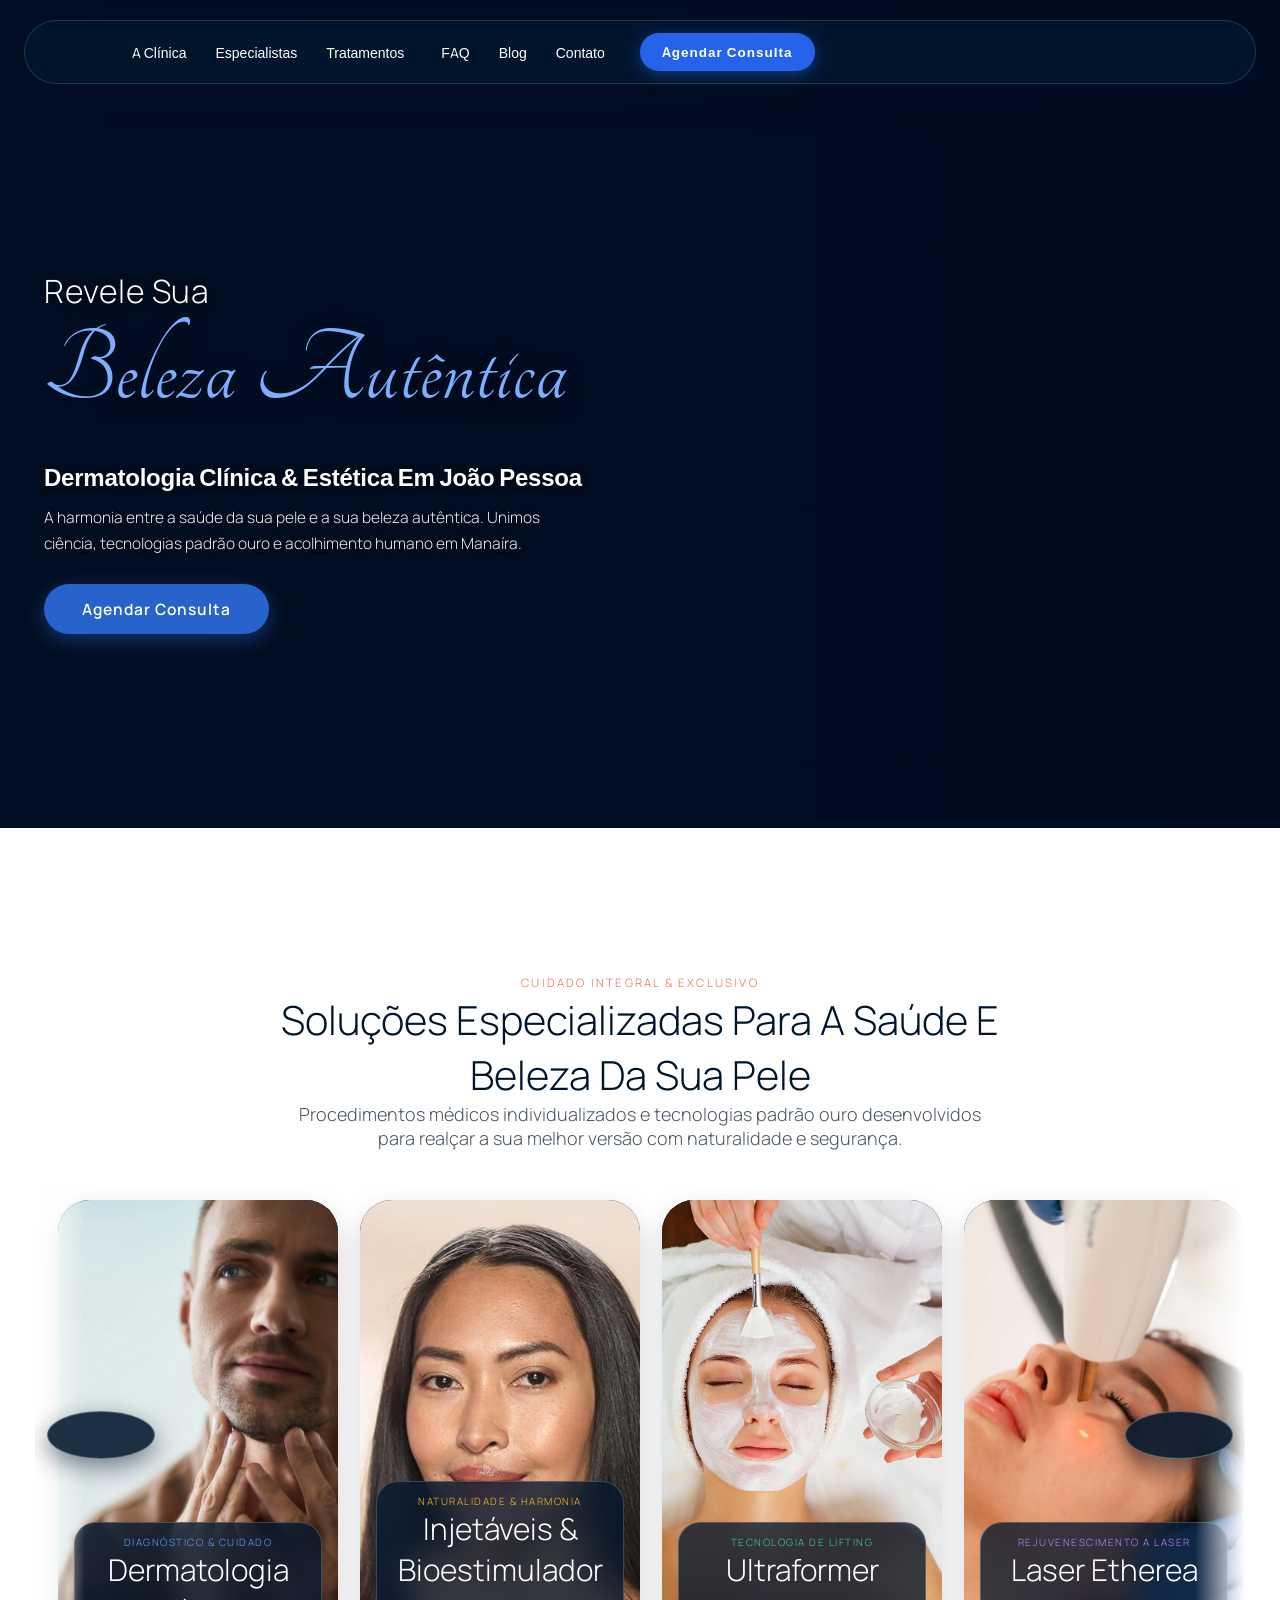
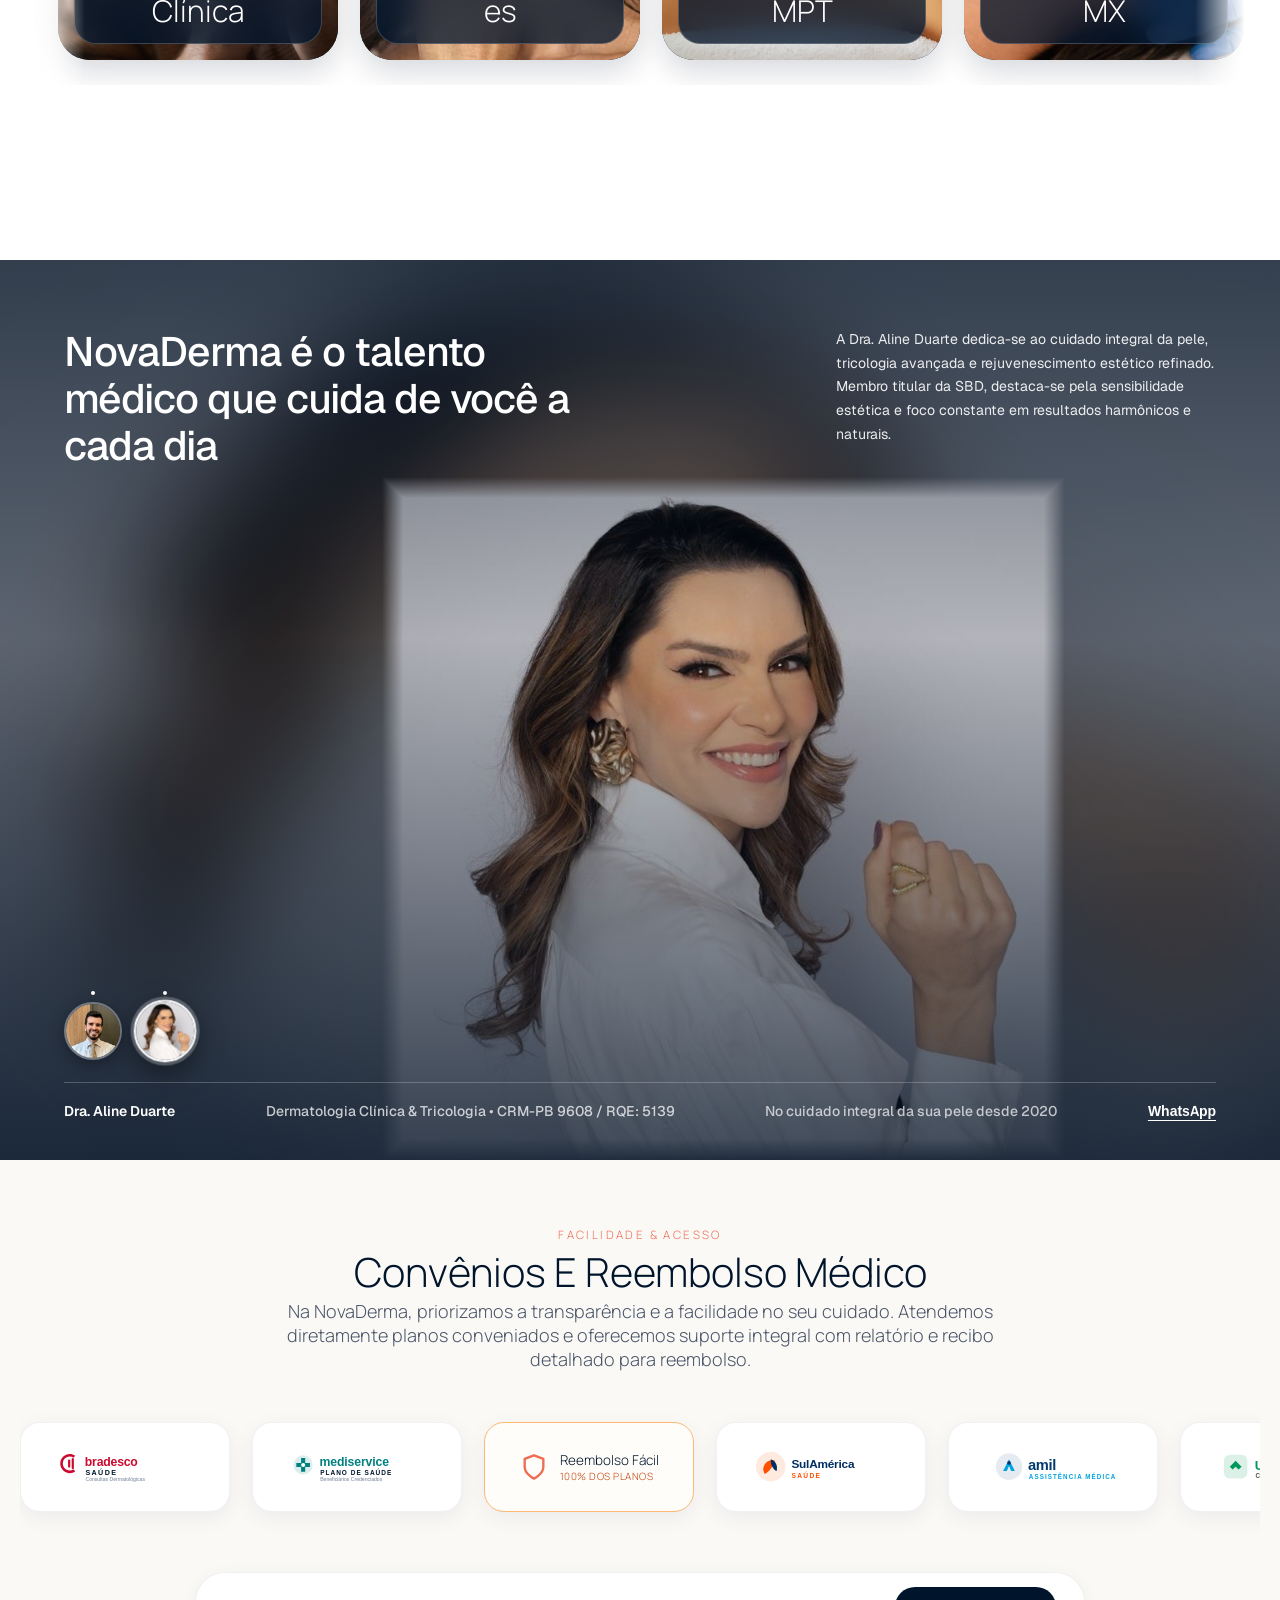
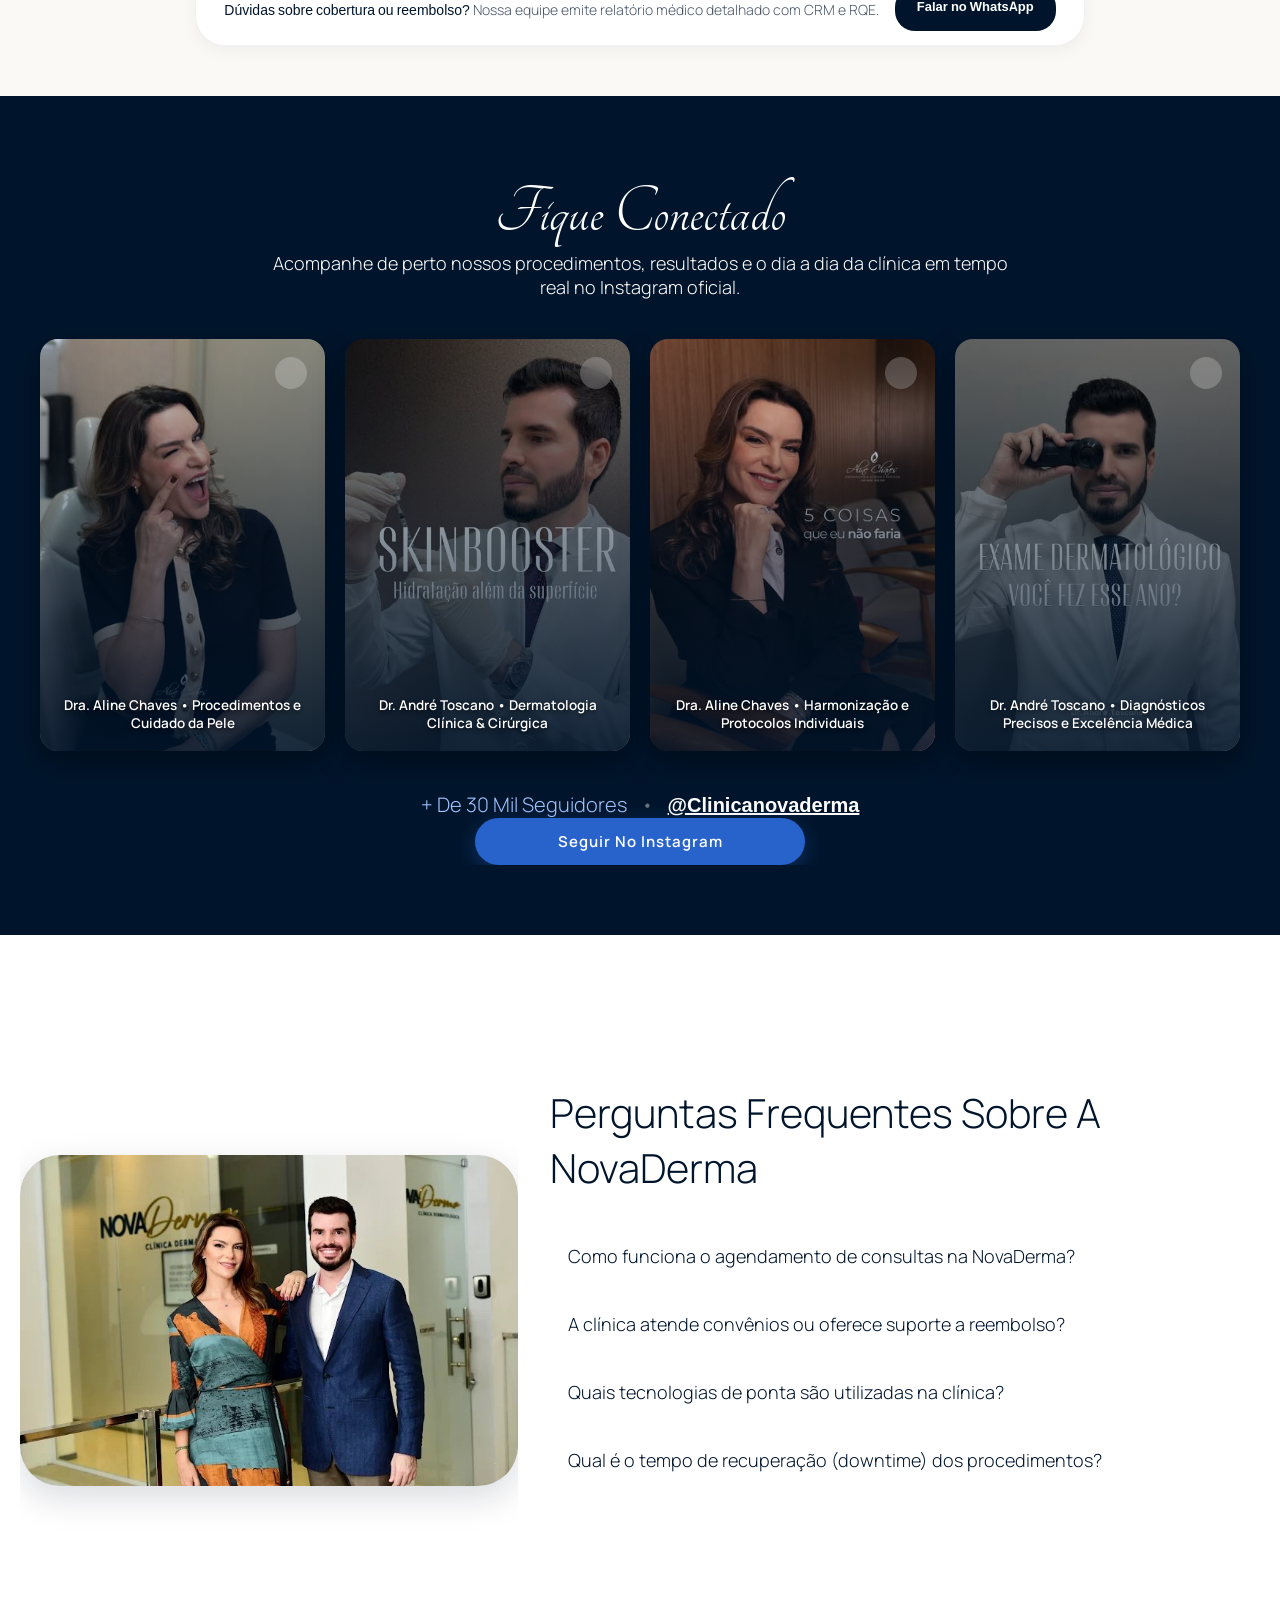
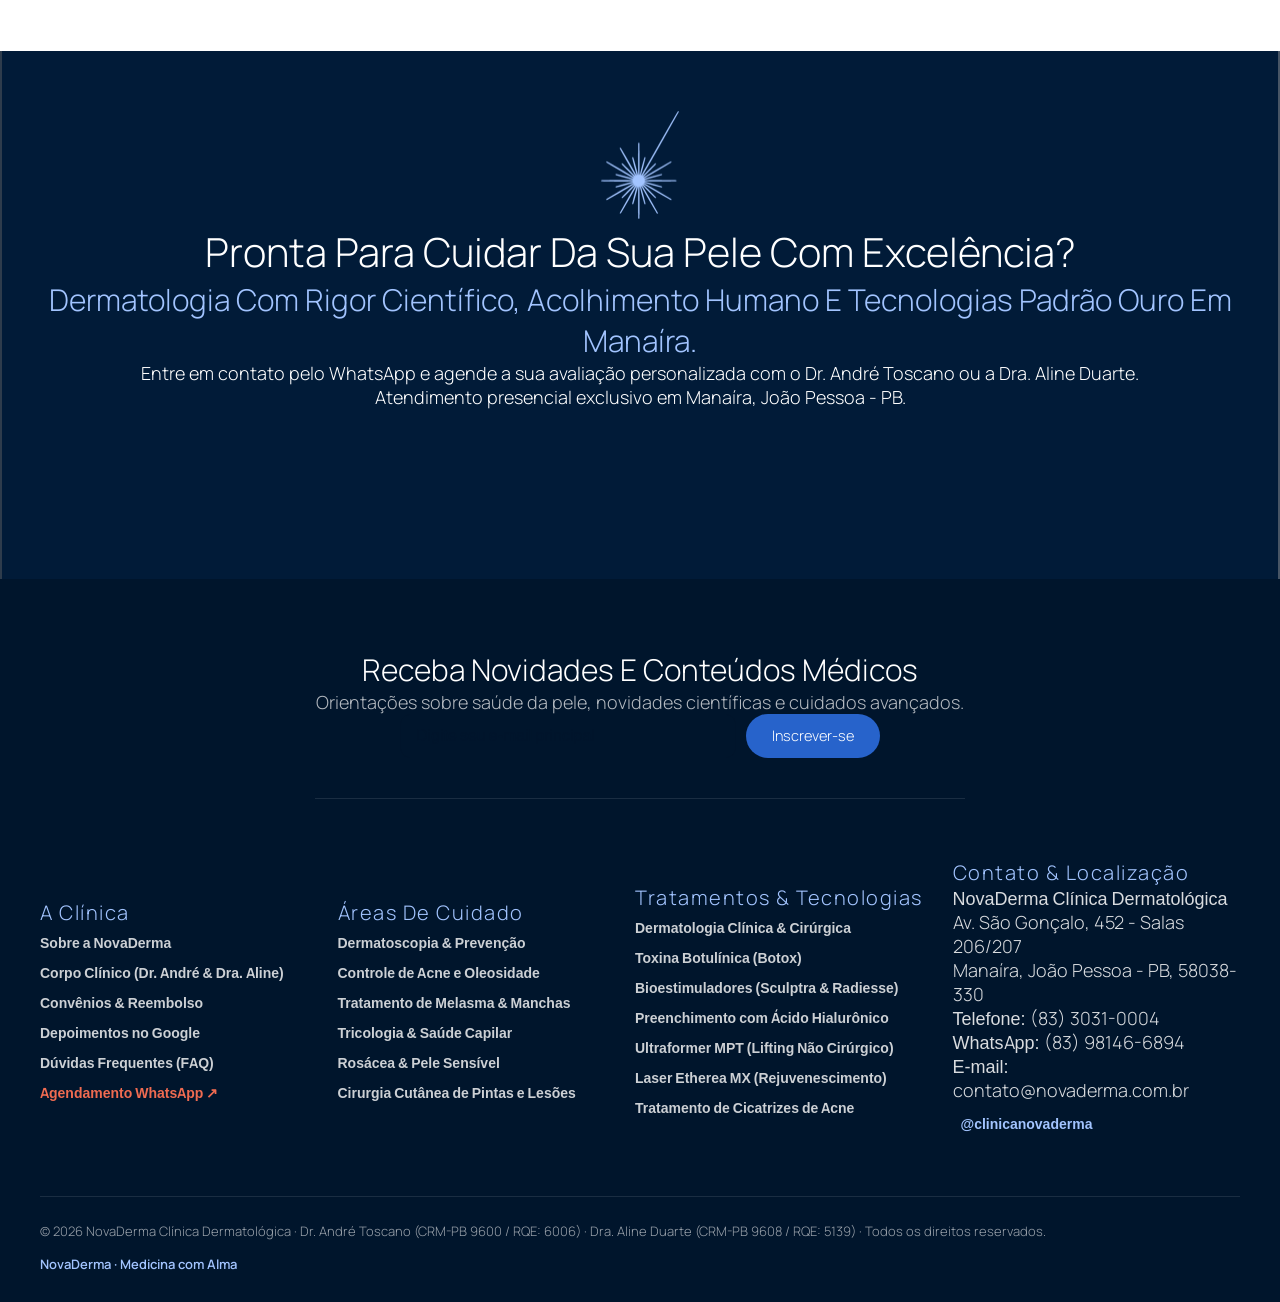
==== commit 4e317141: "fix: navbar 100% fiel a referencia shino bay com pill fixo no topo, logo a esquerda e menu/botao a d" ====
--- a/index.html
+++ b/index.html
@@ -2066,45 +2066,51 @@
 
 <style>
   /* ==========================================================================
-     NAVBAR SHINO: MATEMATICAMENTE CENTRALIZADA, SLIM, ELEGANTE E PROPORCIONAL
+     NAVBAR SHINO BAY AUTÊNTICA (100% FIEL À REFERÊNCIA DO USUÁRIO)
+     DESKTOP & CELULAR: PILL FLUTUANTE, LOGO À ESQUERDA, LINKS E BOTÃO À DIREITA
      ========================================================================== */
+
+  /* Neutraliza qualquer wrapper do HubSpot para garantir ancoragem direta na viewport */
   div[data-global-resource-path*="header.html"],
-  header {
-    position: absolute !important;
-    top: 0 !important;
-    left: 0 !important;
+  div[data-global-resource-path*="header.html"] > header,
+  #hs_cos_wrapper_site_header {
+    position: static !important;
     width: 100% !important;
-    z-index: 999999 !important;
-    pointer-events: none !important;
     margin: 0 !important;
     padding: 0 !important;
     display: block !important;
   }
 
-  /* O PILL DA NAVBAR: CENTRALIZAÇÃO MATEMÁTICA PERFEITA (left: 50% + translateX(-50%)) */
+  /* O PILL SHINO BAY: FIXADO NO TOPO, 100% CENTRALIZADO NA TELA (left: 50% + translateX(-50%)) */
   .header {
-    pointer-events: auto !important;
-    position: absolute !important;
-    top: 24px !important;
+    position: fixed !important;
+    top: 20px !important;
     left: 50% !important;
     transform: translateX(-50%) !important;
-    width: 92% !important;
-    max-width: 1180px !important;
-    height: 62px !important;
-    background: rgba(0, 21, 44, 0.94) !important;
-    backdrop-filter: blur(20px) !important;
-    -webkit-backdrop-filter: blur(20px) !important;
-    border-radius: 50px !important;
-    border: 1px solid rgba(255, 255, 255, 0.16) !important;
-    box-shadow: 0 12px 35px rgba(0, 15, 35, 0.55) !important;
-    padding: 0 24px !important;
+    width: calc(100% - 48px) !important;
+    max-width: 1260px !important;
+    height: 64px !important;
+    background: #00152C !important;
+    border-radius: 100px !important;
+    box-shadow: 0 10px 30px rgba(0, 15, 35, 0.6) !important;
+    border: 1px solid rgba(255, 255, 255, 0.14) !important;
+    padding: 0 28px !important;
     margin: 0 !important;
+    z-index: 999999 !important;
     display: flex !important;
     align-items: center !important;
     box-sizing: border-box !important;
   }
 
-  .header__primary,
+  .header__primary {
+    width: 100% !important;
+    height: 100% !important;
+    display: flex !important;
+    align-items: center !important;
+    margin: 0 !important;
+    padding: 0 !important;
+  }
+
   .header__row {
     width: 100% !important;
     height: 100% !important;
@@ -2113,10 +2119,9 @@
     justify-content: space-between !important;
     margin: 0 !important;
     padding: 0 !important;
-    box-sizing: border-box !important;
-  }
-
-  /* LOGO PROPORCIONAL À ESQUERDA */
+  }
+
+  /* LOGO À ESQUERDA - LIMPA, NÍTIDA E PROPORCIONAL */
   .header__col--logo {
     flex-shrink: 0 !important;
     display: flex !important;
@@ -2129,7 +2134,6 @@
     display: flex !important;
     align-items: center !important;
     height: 100% !important;
-    width: auto !important;
     margin: 0 !important;
     padding: 0 !important;
   }
@@ -2140,17 +2144,18 @@
   }
 
   .header__logo--primary img {
-    height: 28px !important;
+    height: 30px !important;
     width: auto !important;
-    max-width: 135px !important;
+    max-width: 140px !important;
     display: block !important;
     object-fit: contain !important;
   }
 
-  /* MENU CENTRALIZADO EM LINHA */
+  /* BLOCO DA DIREITA: LINKS + BOTÃO AGENDAR CONSULTA */
   .header__col.header__nav {
     display: flex !important;
     align-items: center !important;
+    justify-content: flex-end !important;
     margin: 0 !important;
     padding: 0 !important;
   }
@@ -2164,7 +2169,7 @@
     display: flex !important;
     align-items: center !important;
     flex-wrap: nowrap !important;
-    gap: 20px !important;
+    gap: 22px !important;
     list-style: none !important;
     margin: 0 !important;
     padding: 0 !important;
@@ -2178,37 +2183,47 @@
 
   .primary-nav > li > a {
     color: #ffffff !important;
-    font-size: 13px !important;
+    font-size: 13.5px !important;
     font-weight: 500 !important;
     text-decoration: none !important;
     font-family: 'Manrope', sans-serif !important;
     transition: color 0.2s ease !important;
+    display: inline-flex !important;
+    align-items: center !important;
+    gap: 4px !important;
   }
 
   .primary-nav > li > a:hover {
     color: #8cb7ff !important;
   }
 
-  /* BOTÃO À DIREITA */
+  .primary-nav > li > i.fa-caret-down {
+    color: #ffffff !important;
+    font-size: 11px !important;
+    margin-left: 3px !important;
+  }
+
+  /* BOTÃO AZUL "AGENDAR CONSULTA" À DIREITA */
   .header .button-nav,
   .header .button--secondary {
-    background: #2763cb !important;
+    background: #2563eb !important;
     color: #ffffff !important;
-    padding: 9px 20px !important;
-    border-radius: 25px !important;
-    font-size: 12.5px !important;
-    font-weight: 600 !important;
+    padding: 10px 22px !important;
+    border-radius: 30px !important;
+    font-size: 13.5px !important;
+    font-weight: 700 !important;
     text-decoration: none !important;
     white-space: nowrap !important;
     display: inline-flex !important;
     align-items: center !important;
-    box-shadow: 0 4px 15px rgba(39, 99, 203, 0.45) !important;
-    transition: transform 0.2s ease, background 0.2s ease !important;
+    box-shadow: 0 4px 15px rgba(37, 99, 235, 0.45) !important;
+    transition: background 0.2s ease, transform 0.2s ease !important;
+    margin-left: 6px !important;
   }
 
   .header .button-nav:hover,
   .header .button--secondary:hover {
-    background: #1d50a8 !important;
+    background: #1d4ed8 !important;
     transform: translateY(-1px) !important;
   }
 
@@ -2217,52 +2232,65 @@
     display: none !important;
   }
 
-  /* CELULAR & TABLET (ANDROID & IOS): PILL COMPACTO, PROPORCIONAL E CENTRALIZADO */
+  /* ==========================================================================
+     REGRAS CELULAR (MOBILE: ANDROID & IOS)
+     PILL IDÊNTICO NO TOPO, LOGO À ESQUERDA, BOTÃO AGENDAR À DIREITA
+     ========================================================================== */
   @media screen and (max-width: 991px) {
     .header {
       top: 14px !important;
       left: 50% !important;
       transform: translateX(-50%) !important;
-      width: 92% !important;
+      width: calc(100% - 24px) !important;
       max-width: 440px !important;
-      height: 52px !important;
+      height: 54px !important;
       padding: 0 16px !important;
-      border-radius: 35px !important;
-    }
+      border-radius: 100px !important;
+      background: #00152C !important;
+    }
+
     .header__logo--primary img {
       height: 24px !important;
       max-width: 105px !important;
     }
+
+    /* Esconde a lista de links no pill do mobile para não quebrar */
     .header:not(.menu--mega) .header__nav--primary-wrap {
       display: none !important;
     }
+
+    /* Mostra o botão Agendar e o Menu hambúrguer no canto direito do pill */
     .mobile-header-actions {
       display: flex !important;
       align-items: center !important;
       gap: 10px !important;
     }
+
     .mobile-cta-btn {
-      background: #2763cb !important;
+      background: #2563eb !important;
       color: #ffffff !important;
-      padding: 6px 14px !important;
+      padding: 7px 15px !important;
       border-radius: 20px !important;
-      font-size: 11.5px !important;
-      font-weight: 600 !important;
+      font-size: 12px !important;
+      font-weight: 700 !important;
       text-decoration: none !important;
       white-space: nowrap !important;
-      box-shadow: 0 3px 10px rgba(39, 99, 203, 0.4) !important;
+      box-shadow: 0 3px 10px rgba(37, 99, 235, 0.45) !important;
       font-family: 'Manrope', sans-serif !important;
     }
+
     .mobile-menu-btn {
       background: transparent !important;
       border: none !important;
       color: #ffffff !important;
-      font-size: 16px !important;
+      font-size: 17px !important;
       padding: 4px 6px !important;
       cursor: pointer !important;
       display: flex !important;
       align-items: center !important;
     }
+
+    /* Menu Fullscreen ao abrir no celular */
     .header.active .header__nav--primary-wrap {
       display: block !important;
       position: fixed !important;
@@ -2271,16 +2299,18 @@
       width: 100vw !important;
       height: 100vh !important;
       background: rgba(0, 15, 35, 0.98) !important;
-      backdrop-filter: blur(20px) !important;
+      backdrop-filter: blur(25px) !important;
       z-index: 9999999 !important;
-      padding: 80px 24px 40px 24px !important;
+      padding: 90px 24px 40px 24px !important;
       overflow-y: auto !important;
     }
+
     .header.active .header__nav--primary-wrap .primary-nav {
       flex-direction: column !important;
       align-items: center !important;
-      gap: 20px !important;
-    }
+      gap: 22px !important;
+    }
+
     .header.active .header__nav--primary-wrap .primary-nav > li > a {
       font-size: 18px !important;
     }
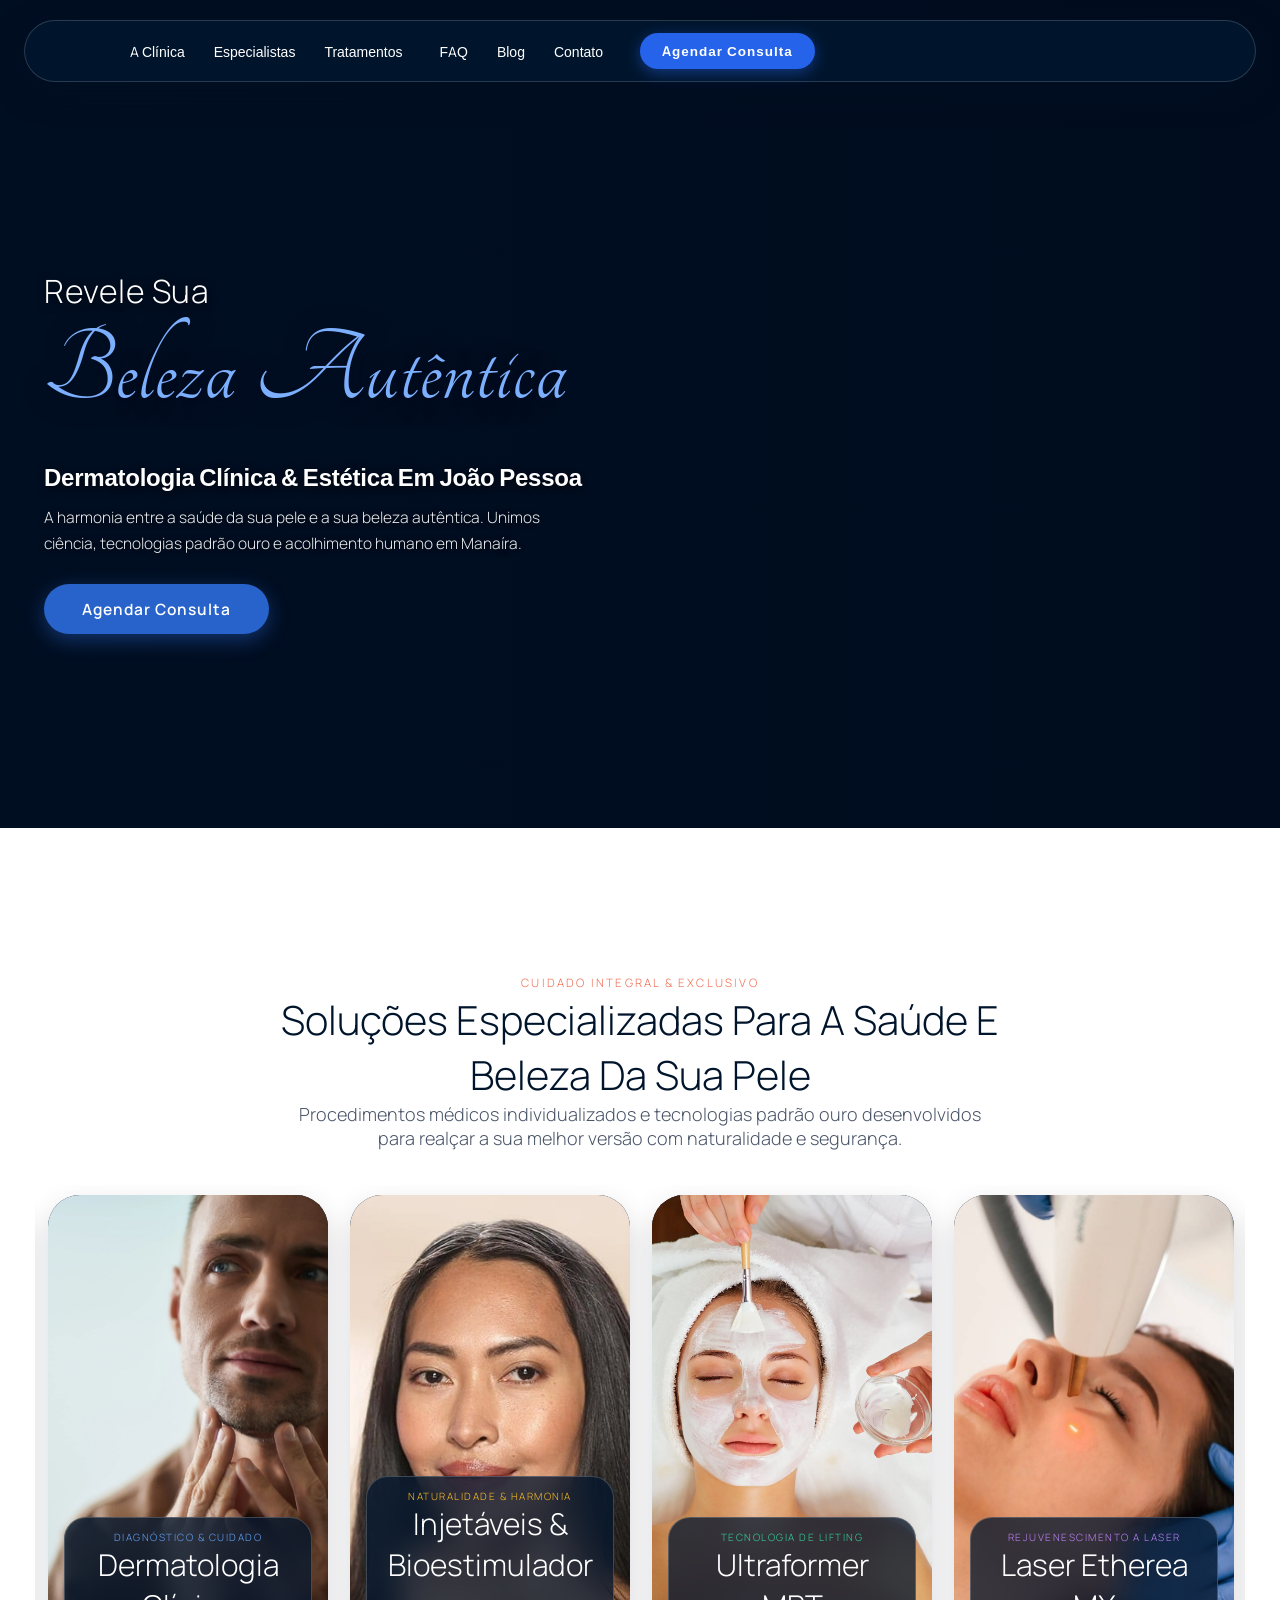
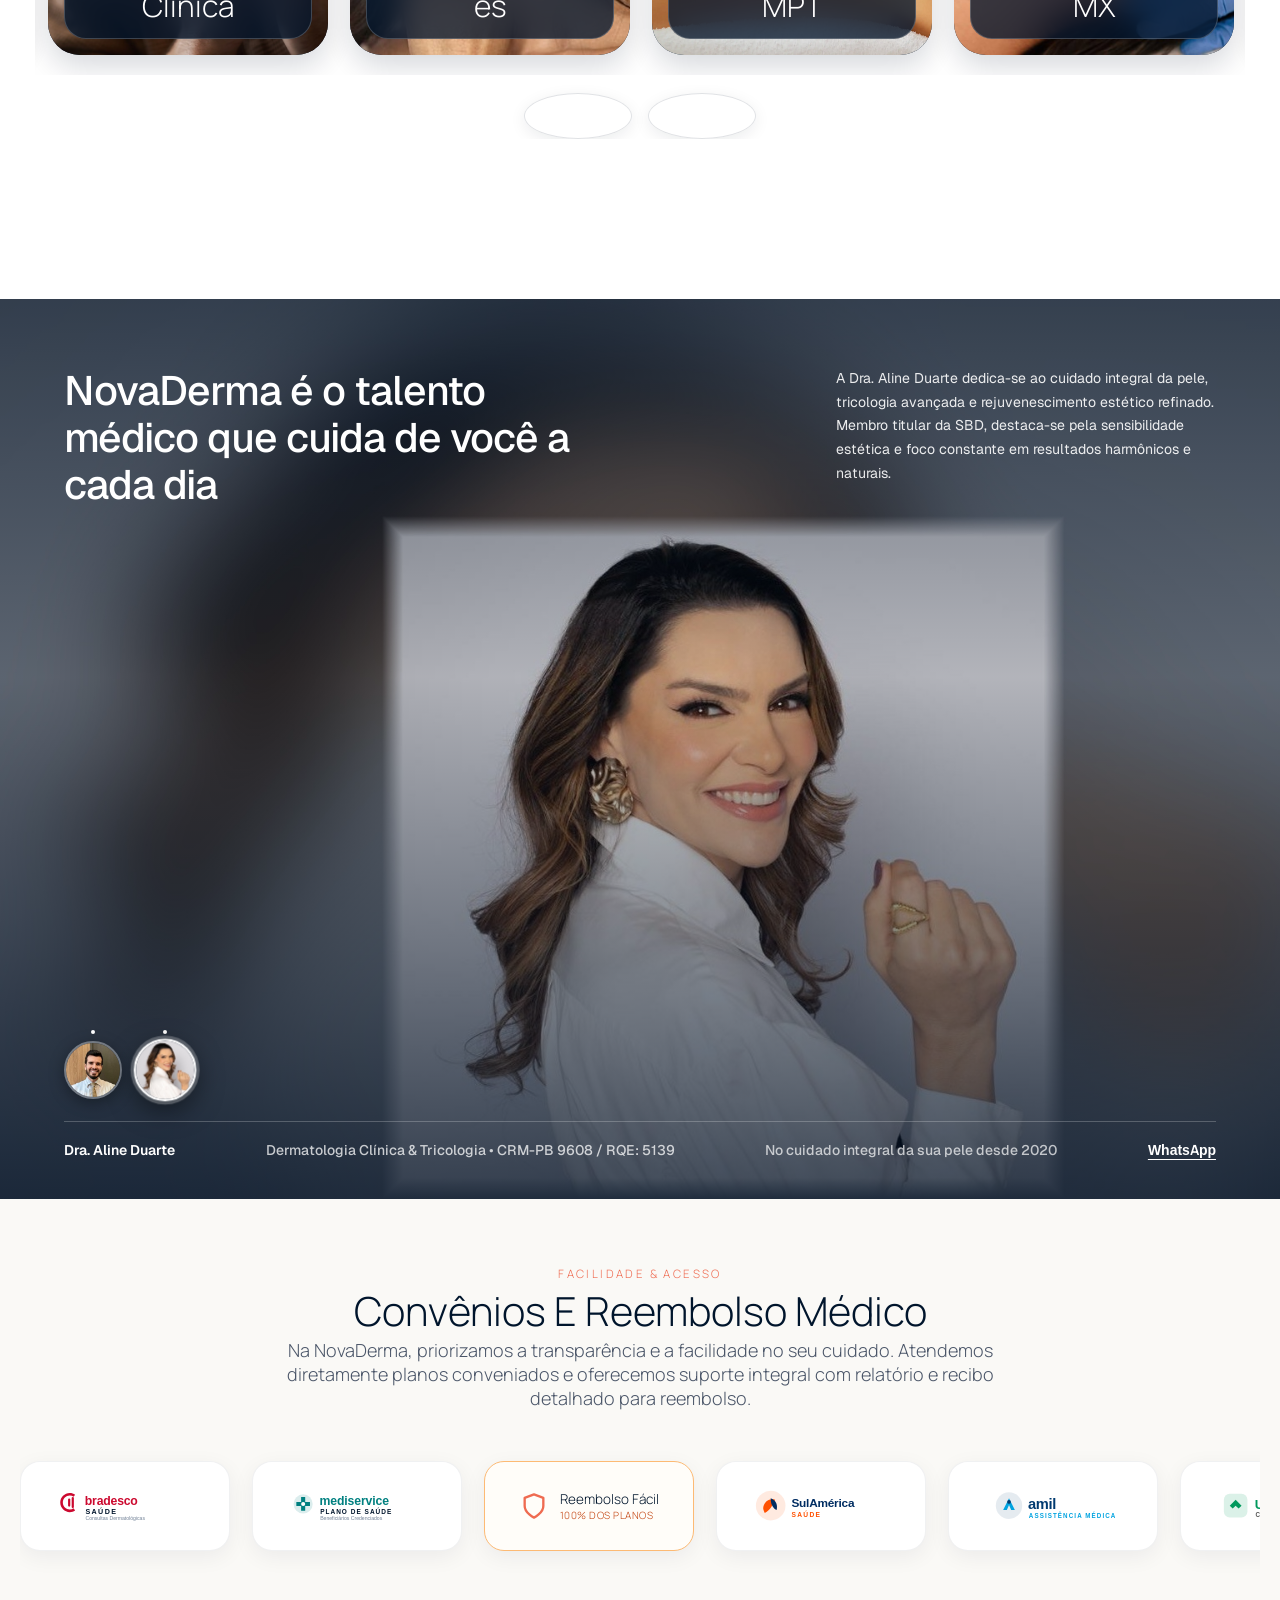
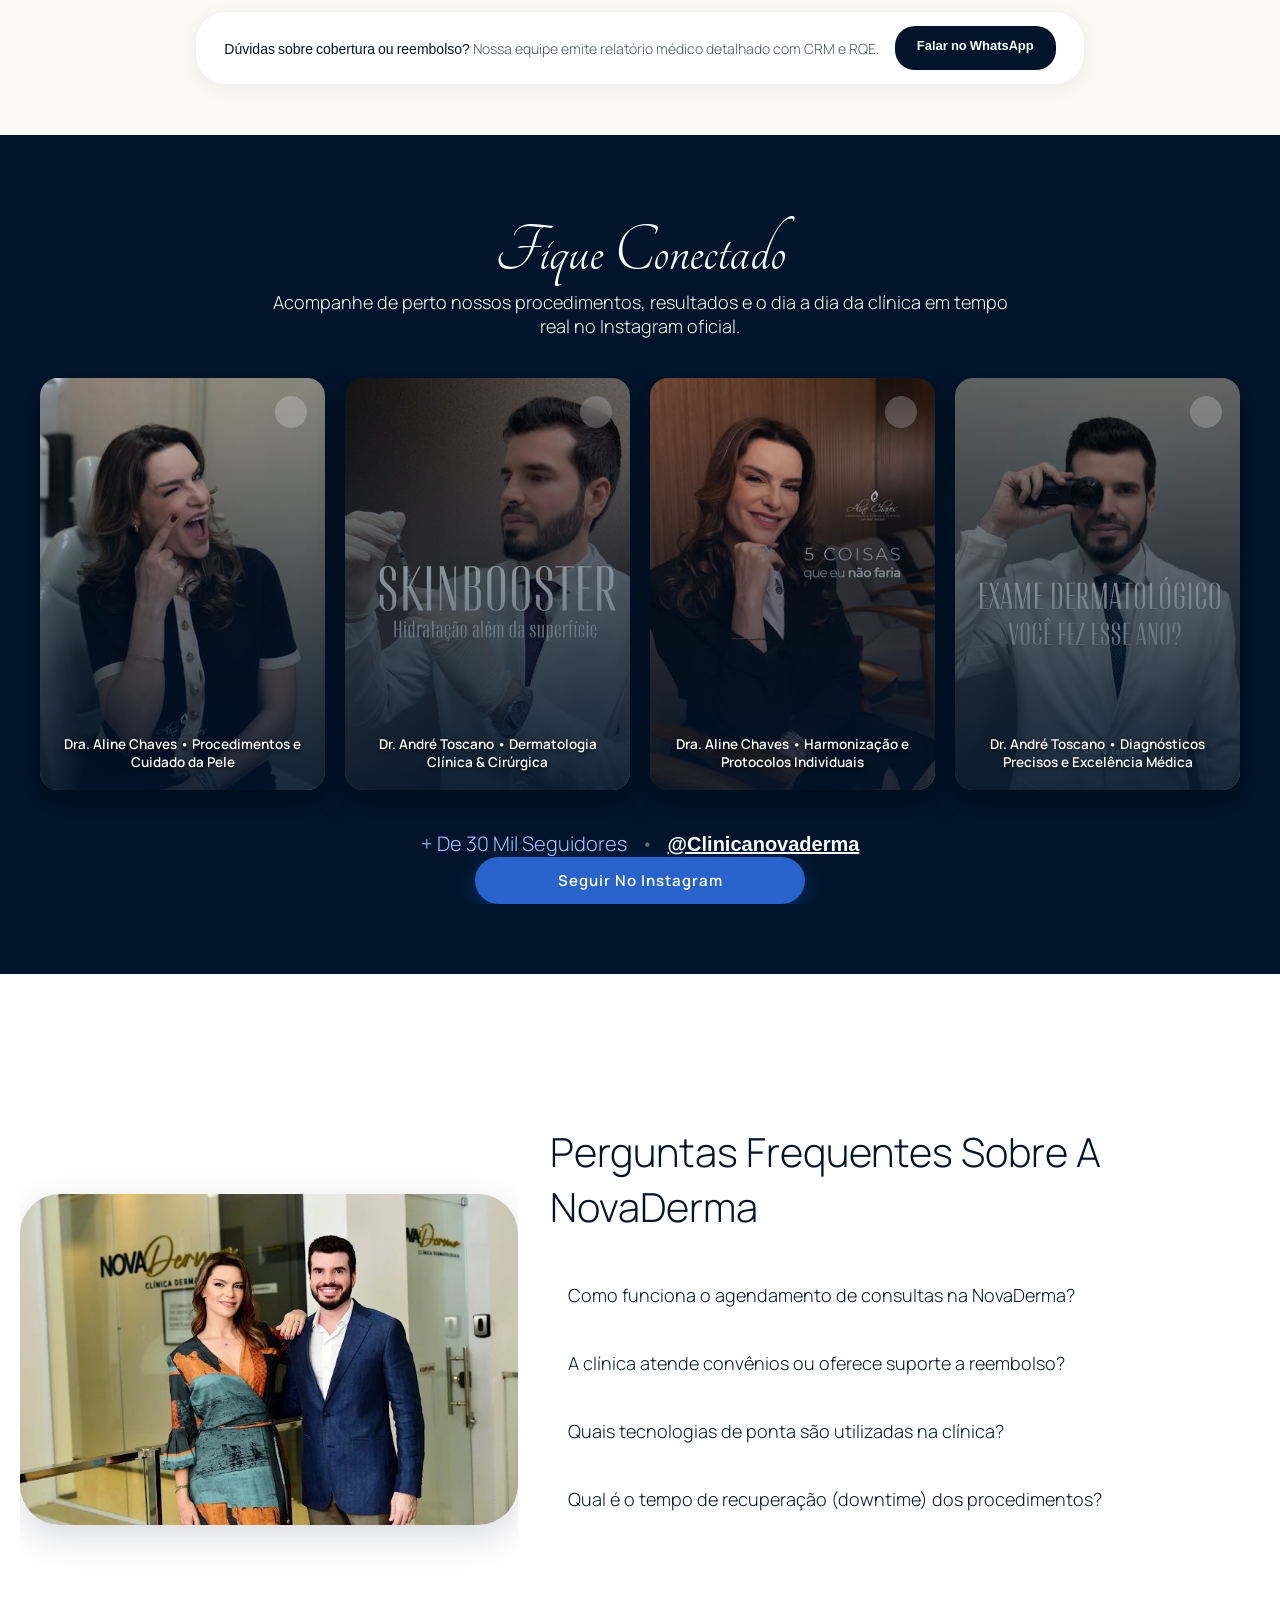
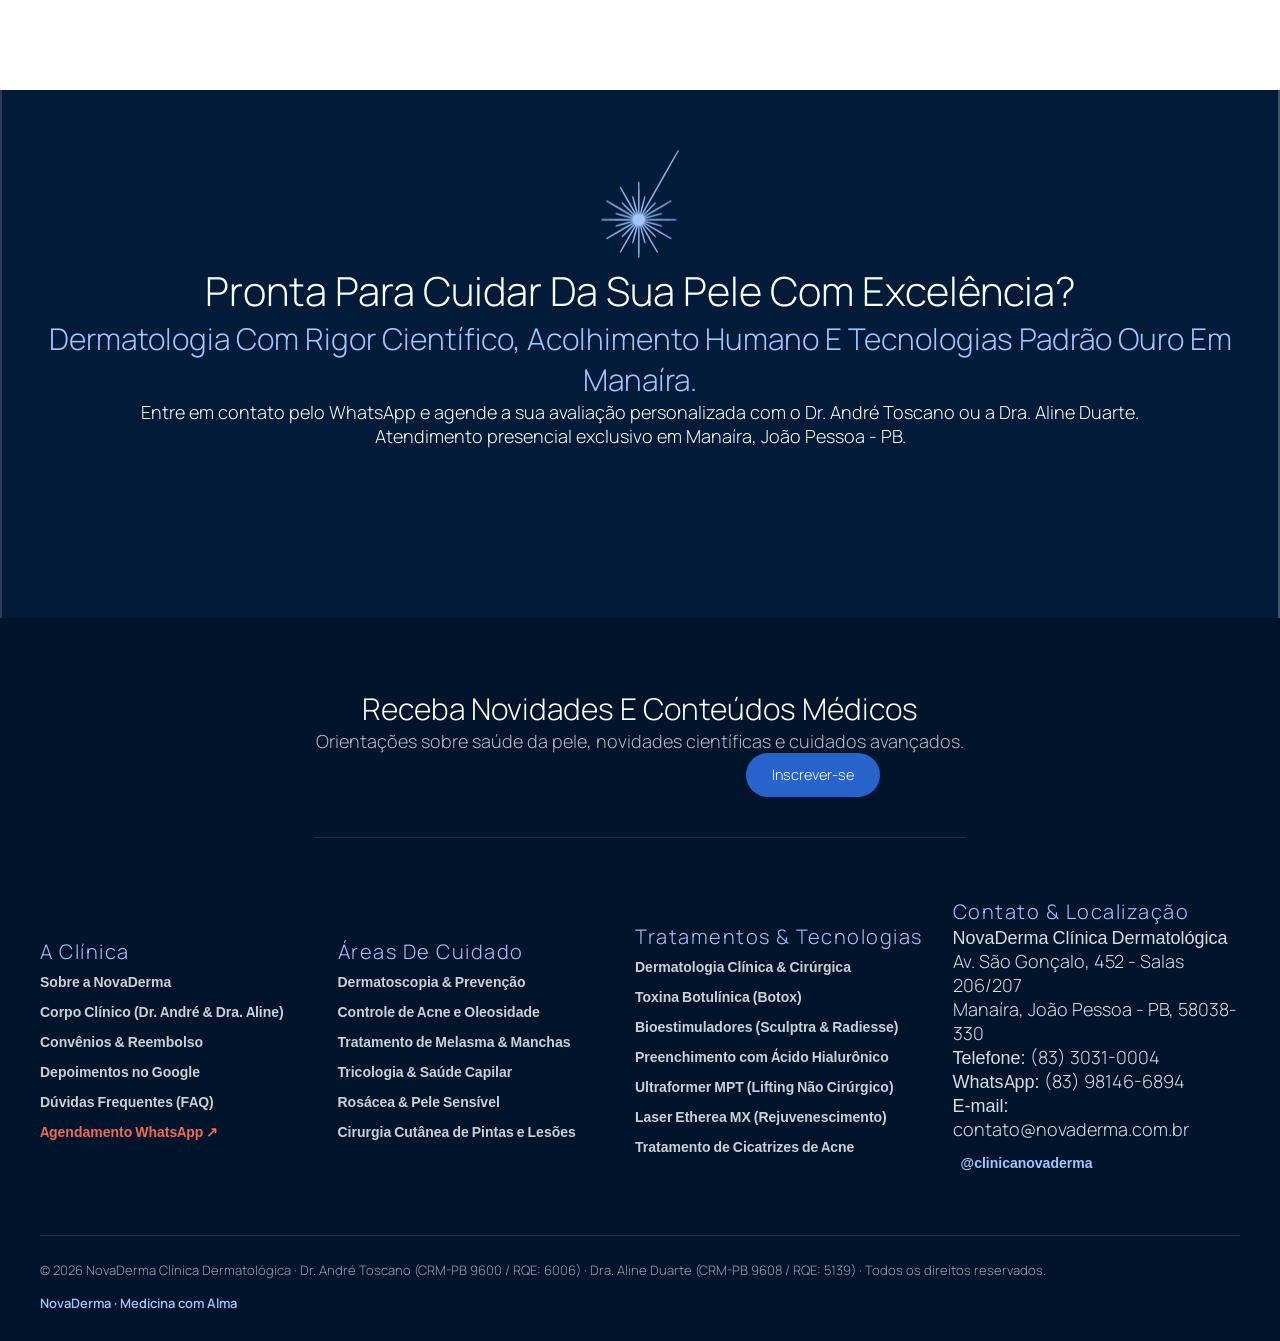
==== commit eeed1e2b: "fix: setinhas brancas de vidro posicionadas embaixo dos cards e logo tipografica nitida NOVADERMA na" ====
--- a/index.html
+++ b/index.html
@@ -2066,11 +2066,8 @@
 
 <style>
   /* ==========================================================================
-     NAVBAR SHINO BAY AUTÊNTICA (100% FIEL À REFERÊNCIA DO USUÁRIO)
-     DESKTOP & CELULAR: PILL FLUTUANTE, LOGO À ESQUERDA, LINKS E BOTÃO À DIREITA
+     NAVBAR SHINO BAY (100% FIEL AO PRINT: LOGO NÍTIDA À ESQUERDA, LINKS E BOTÃO À DIREITA)
      ========================================================================== */
-
-  /* Neutraliza qualquer wrapper do HubSpot para garantir ancoragem direta na viewport */
   div[data-global-resource-path*="header.html"],
   div[data-global-resource-path*="header.html"] > header,
   #hs_cos_wrapper_site_header {
@@ -2081,20 +2078,20 @@
     display: block !important;
   }
 
-  /* O PILL SHINO BAY: FIXADO NO TOPO, 100% CENTRALIZADO NA TELA (left: 50% + translateX(-50%)) */
+  /* O PILL FLUTUANTE SHINO BAY: CENTRALIZADO NA VIEWPORT, SLIM E DE LUXO */
   .header {
     position: fixed !important;
     top: 20px !important;
     left: 50% !important;
     transform: translateX(-50%) !important;
     width: calc(100% - 48px) !important;
-    max-width: 1260px !important;
-    height: 64px !important;
+    max-width: 1240px !important;
+    height: 62px !important;
     background: #00152C !important;
     border-radius: 100px !important;
     box-shadow: 0 10px 30px rgba(0, 15, 35, 0.6) !important;
-    border: 1px solid rgba(255, 255, 255, 0.14) !important;
-    padding: 0 28px !important;
+    border: 1px solid rgba(255, 255, 255, 0.16) !important;
+    padding: 0 26px !important;
     margin: 0 !important;
     z-index: 999999 !important;
     display: flex !important;
@@ -2102,15 +2099,7 @@
     box-sizing: border-box !important;
   }
 
-  .header__primary {
-    width: 100% !important;
-    height: 100% !important;
-    display: flex !important;
-    align-items: center !important;
-    margin: 0 !important;
-    padding: 0 !important;
-  }
-
+  .header__primary,
   .header__row {
     width: 100% !important;
     height: 100% !important;
@@ -2121,7 +2110,7 @@
     padding: 0 !important;
   }
 
-  /* LOGO À ESQUERDA - LIMPA, NÍTIDA E PROPORCIONAL */
+  /* LOGO À ESQUERDA (NÍTIDA, BRANCA, COM NOME NOVADERMA) */
   .header__col--logo {
     flex-shrink: 0 !important;
     display: flex !important;
@@ -2136,22 +2125,39 @@
     height: 100% !important;
     margin: 0 !important;
     padding: 0 !important;
-  }
-
-  .header__logo--primary {
+    text-decoration: none !important;
+  }
+
+  .header-brand-wrap {
     display: flex !important;
     align-items: center !important;
-  }
-
-  .header__logo--primary img {
-    height: 30px !important;
-    width: auto !important;
-    max-width: 140px !important;
+    gap: 8px !important;
+    text-decoration: none !important;
+  }
+
+  .header-brand-title {
+    font-family: 'Encode Sans Expanded', 'Playfair Display', Georgia, serif !important;
+    font-size: 20px !important;
+    font-weight: 800 !important;
+    letter-spacing: 2px !important;
+    color: #ffffff !important;
+    text-transform: uppercase !important;
+    line-height: 1 !important;
     display: block !important;
-    object-fit: contain !important;
-  }
-
-  /* BLOCO DA DIREITA: LINKS + BOTÃO AGENDAR CONSULTA */
+  }
+
+  .header-brand-sub {
+    font-family: 'Manrope', sans-serif !important;
+    font-size: 8px !important;
+    font-weight: 700 !important;
+    letter-spacing: 1.5px !important;
+    color: #EF6B51 !important;
+    text-transform: uppercase !important;
+    display: block !important;
+    margin-top: 2px !important;
+  }
+
+  /* MENU À DIREITA */
   .header__col.header__nav {
     display: flex !important;
     align-items: center !important;
@@ -2203,12 +2209,12 @@
     margin-left: 3px !important;
   }
 
-  /* BOTÃO AZUL "AGENDAR CONSULTA" À DIREITA */
+  /* BOTÃO AZUL "AGENDAR CONSULTA" */
   .header .button-nav,
   .header .button--secondary {
     background: #2563eb !important;
     color: #ffffff !important;
-    padding: 10px 22px !important;
+    padding: 9px 22px !important;
     border-radius: 30px !important;
     font-size: 13.5px !important;
     font-weight: 700 !important;
@@ -2218,7 +2224,7 @@
     align-items: center !important;
     box-shadow: 0 4px 15px rgba(37, 99, 235, 0.45) !important;
     transition: background 0.2s ease, transform 0.2s ease !important;
-    margin-left: 6px !important;
+    margin-left: 8px !important;
   }
 
   .header .button-nav:hover,
@@ -2227,15 +2233,11 @@
     transform: translateY(-1px) !important;
   }
 
-  /* ESCONDE AÇÕES MOBILE NO DESKTOP */
   .mobile-header-actions {
     display: none !important;
   }
 
-  /* ==========================================================================
-     REGRAS CELULAR (MOBILE: ANDROID & IOS)
-     PILL IDÊNTICO NO TOPO, LOGO À ESQUERDA, BOTÃO AGENDAR À DIREITA
-     ========================================================================== */
+  /* CELULAR (MOBILE: ANDROID & IOS) */
   @media screen and (max-width: 991px) {
     .header {
       top: 14px !important;
@@ -2243,23 +2245,24 @@
       transform: translateX(-50%) !important;
       width: calc(100% - 24px) !important;
       max-width: 440px !important;
-      height: 54px !important;
+      height: 52px !important;
       padding: 0 16px !important;
       border-radius: 100px !important;
       background: #00152C !important;
     }
 
-    .header__logo--primary img {
-      height: 24px !important;
-      max-width: 105px !important;
-    }
-
-    /* Esconde a lista de links no pill do mobile para não quebrar */
+    .header-brand-title {
+      font-size: 16px !important;
+      letter-spacing: 1.5px !important;
+    }
+    .header-brand-sub {
+      display: none !important;
+    }
+
     .header:not(.menu--mega) .header__nav--primary-wrap {
       display: none !important;
     }
 
-    /* Mostra o botão Agendar e o Menu hambúrguer no canto direito do pill */
     .mobile-header-actions {
       display: flex !important;
       align-items: center !important;
@@ -2269,9 +2272,9 @@
     .mobile-cta-btn {
       background: #2563eb !important;
       color: #ffffff !important;
-      padding: 7px 15px !important;
+      padding: 6px 14px !important;
       border-radius: 20px !important;
-      font-size: 12px !important;
+      font-size: 11.5px !important;
       font-weight: 700 !important;
       text-decoration: none !important;
       white-space: nowrap !important;
@@ -2283,14 +2286,13 @@
       background: transparent !important;
       border: none !important;
       color: #ffffff !important;
-      font-size: 17px !important;
+      font-size: 16px !important;
       padding: 4px 6px !important;
       cursor: pointer !important;
       display: flex !important;
       align-items: center !important;
     }
 
-    /* Menu Fullscreen ao abrir no celular */
     .header.active .header__nav--primary-wrap {
       display: block !important;
       position: fixed !important;
@@ -2304,13 +2306,11 @@
       padding: 90px 24px 40px 24px !important;
       overflow-y: auto !important;
     }
-
     .header.active .header__nav--primary-wrap .primary-nav {
       flex-direction: column !important;
       align-items: center !important;
       gap: 22px !important;
     }
-
     .header.active .header__nav--primary-wrap .primary-nav > li > a {
       font-size: 18px !important;
     }
@@ -2668,10 +2668,12 @@
 <div class="header__row">
 <div class="header__col header__col--logo">
 <div class="header__logo">
-<a href="index.html"></a>
-<div class="header__logo--primary">
-<img alt="NovaDerma - Clínica Dermatológica" loading="lazy" src="images/novaderma_logo.svg" style="max-width: 100%; height: auto;" loading="eager" fetchpriority="high"/>
-</div>
+<a class="header-brand-wrap" href="index.html">
+  <div>
+    <span class="header-brand-title">NOVADERMA</span>
+    <span class="header-brand-sub">Clínica Dermatológica</span>
+  </div>
+</a>
 </div>
 </div>
 <div class="header__col header__nav header__nav--primary">
@@ -2812,8 +2814,8 @@
     <p class="interactive-cards-description" style="font-size: 15.5px; color: #4A5568; line-height: 1.65; max-width: 720px; margin: 0 auto; font-family: 'Manrope', sans-serif;">Procedimentos médicos individualizados e tecnologias padrão ouro desenvolvidos para realçar a sua melhor versão com naturalidade e segurança.</p>
   </div>
 
-  <!-- CAROUSEL MOTION COM NAVEGAÇÃO POR SETAS E RETOMADA AUTOMÁTICA -->
-  <div class="treatments-carousel-wrapper" style="position: relative; width: 100%; margin: 10px 0 25px 0;">
+  <!-- CAROUSEL MOTION COM ROLAGEM LIMPA (SEM NENHUM BOTÃO TAPANDO AS FOTOS) -->
+  <div class="treatments-carousel-wrapper" style="position: relative; width: 100%; margin: 10px 0 10px 0;">
     <style>
       .treatments-carousel-wrapper {
         position: relative;
@@ -2828,7 +2830,7 @@
         -webkit-overflow-scrolling: touch;
         scrollbar-width: none;
         -ms-overflow-style: none;
-        padding: 15px 0 25px 0;
+        padding: 10px 0 20px 0;
         cursor: grab;
       }
       .treatments-scroll-container::-webkit-scrollbar {
@@ -2841,45 +2843,8 @@
         display: flex;
         gap: 22px;
         width: max-content;
-        padding: 0 45px;
+        padding: 0 15px;
         will-change: transform;
-      }
-
-      /* SETAS DE NAVEGAÇÃO FLUTUANTES (ESQUERDA E DIREITA) */
-      .treatments-nav-btn {
-        position: absolute;
-        top: 50%;
-        transform: translateY(-50%);
-        width: 48px;
-        height: 48px;
-        border-radius: 50%;
-        background: rgba(0, 21, 44, 0.88);
-        backdrop-filter: blur(14px);
-        -webkit-backdrop-filter: blur(14px);
-        border: 1px solid rgba(255, 255, 255, 0.3);
-        color: #ffffff;
-        display: flex;
-        align-items: center;
-        justify-content: center;
-        cursor: pointer;
-        z-index: 10;
-        box-shadow: 0 8px 25px rgba(0, 15, 35, 0.5);
-        transition: transform 0.25s ease, background 0.25s ease, box-shadow 0.25s ease;
-      }
-      .treatments-nav-btn:hover {
-        background: #2763cb;
-        border-color: #2763cb;
-        transform: translateY(-50%) scale(1.1);
-        box-shadow: 0 10px 30px rgba(39, 99, 203, 0.6);
-      }
-      .treatments-nav-btn:active {
-        transform: translateY(-50%) scale(0.95);
-      }
-      .treatments-nav-btn.prev-btn {
-        left: 12px;
-      }
-      .treatments-nav-btn.next-btn {
-        right: 12px;
       }
 
       /* Card Styling */
@@ -2971,24 +2936,41 @@
         border-bottom-color: #60a5fa;
       }
 
-      /* Gradientes suaves de fusão nas pontas */
-      .treatments-carousel-wrapper::before,
-      .treatments-carousel-wrapper::after {
-        content: "";
-        position: absolute;
-        top: 0;
-        bottom: 0;
-        width: 50px;
-        z-index: 5;
-        pointer-events: none;
+      /* SETINHAS BRANCAS DE VIDRO PROFISSIONAIS EMBAIXO DOS CARDS */
+      .treatments-bottom-controls {
+        display: flex;
+        align-items: center;
+        justify-content: center;
+        gap: 16px;
+        margin-top: 18px;
       }
-      .treatments-carousel-wrapper::before {
-        left: 0;
-        background: linear-gradient(90deg, #ffffff 0%, rgba(255,255,255,0) 100%);
+      .glass-arrow-btn {
+        width: 46px;
+        height: 46px;
+        border-radius: 50%;
+        background: rgba(255, 255, 255, 0.85);
+        backdrop-filter: blur(12px);
+        -webkit-backdrop-filter: blur(12px);
+        border: 1px solid rgba(0, 21, 44, 0.12);
+        color: #00152C;
+        display: inline-flex;
+        align-items: center;
+        justify-content: center;
+        cursor: pointer;
+        box-shadow: 0 4px 16px rgba(0, 21, 44, 0.08);
+        transition: transform 0.2s ease, background 0.2s ease, box-shadow 0.2s ease;
       }
-      .treatments-carousel-wrapper::after {
-        right: 0;
-        background: linear-gradient(270deg, #ffffff 0%, rgba(255,255,255,0) 100%);
+      .glass-arrow-btn:hover {
+        background: #00152C;
+        border-color: #00152C;
+        transform: translateY(-2px) scale(1.06);
+        box-shadow: 0 8px 25px rgba(0, 21, 44, 0.25);
+      }
+      .glass-arrow-btn:hover svg polyline {
+        stroke: #ffffff;
+      }
+      .glass-arrow-btn:active {
+        transform: translateY(0) scale(0.95);
       }
 
       @media screen and (max-width: 768px) {
@@ -2999,30 +2981,14 @@
         }
         .treatments-track {
           gap: 16px !important;
-          padding: 0 16px !important;
+          padding: 0 10px !important;
         }
-        .treatments-nav-btn {
-          width: 40px !important;
-          height: 40px !important;
-          background: rgba(0, 21, 44, 0.92) !important;
-        }
-        .treatments-nav-btn.prev-btn {
-          left: 4px !important;
-        }
-        .treatments-nav-btn.next-btn {
-          right: 4px !important;
-        }
-        .treatments-carousel-wrapper::before,
-        .treatments-carousel-wrapper::after {
-          width: 25px !important;
+        .glass-arrow-btn {
+          width: 42px !important;
+          height: 42px !important;
         }
       }
     </style>
-
-    <!-- Seta Esquerda (⬅️) -->
-    <button id="treatmentsPrevBtn" class="treatments-nav-btn prev-btn" aria-label="Ver Tratamento Anterior">
-      <svg width="20" height="20" viewBox="0 0 24 24" fill="none" stroke="currentColor" stroke-width="2.5" stroke-linecap="round" stroke-linejoin="round"><polyline points="15 18 9 12 15 6"></polyline></svg>
-    </button>
 
     <!-- Container com Rolagem Livre e Suave -->
     <div id="treatmentsScrollContainer" class="treatments-scroll-container">
@@ -3381,10 +3347,15 @@
       </div>
     </div>
 
-    <!-- Seta Direita (➡️) -->
-    <button id="treatmentsNextBtn" class="treatments-nav-btn next-btn" aria-label="Ver Próximo Tratamento">
-      <svg width="20" height="20" viewBox="0 0 24 24" fill="none" stroke="currentColor" stroke-width="2.5" stroke-linecap="round" stroke-linejoin="round"><polyline points="9 18 15 12 9 6"></polyline></svg>
-    </button>
+    <!-- SETINHAS BRANCAS DE VIDRO EMBAIXO DOS CARDS -->
+    <div class="treatments-bottom-controls">
+      <button id="treatmentsPrevBtn" class="glass-arrow-btn" aria-label="Ver Tratamento Anterior">
+        <svg width="20" height="20" viewBox="0 0 24 24" fill="none" stroke="#00152C" stroke-width="2.5" stroke-linecap="round" stroke-linejoin="round"><polyline points="15 18 9 12 15 6"></polyline></svg>
+      </button>
+      <button id="treatmentsNextBtn" class="glass-arrow-btn" aria-label="Ver Próximo Tratamento">
+        <svg width="20" height="20" viewBox="0 0 24 24" fill="none" stroke="#00152C" stroke-width="2.5" stroke-linecap="round" stroke-linejoin="round"><polyline points="9 18 15 12 9 6"></polyline></svg>
+      </button>
+    </div>
   </div>
 
   <!-- CONTROLADOR JAVASCRIPT: MOVIMENTO SUAVE, CONTROLE POR SETAS E RETOMADA AUTOMÁTICA -->
@@ -3423,7 +3394,7 @@
         animationFrameId = requestAnimationFrame(autoScroll);
       }
 
-      // Posição inicial no terço central para permitir rolagem infinita para ambos os lados
+      // Posição inicial no terço central
       setTimeout(function() {
         if (container && container.scrollWidth > container.clientWidth) {
           container.scrollLeft = container.scrollWidth / 3;
@@ -3431,7 +3402,7 @@
         animationFrameId = requestAnimationFrame(autoScroll);
       }, 250);
 
-      // Ação da Seta Direita (➡️ Próximo)
+      // Seta Direita (➡️ Próximo)
       if (nextBtn) {
         nextBtn.addEventListener('click', function(e) {
           e.preventDefault();
@@ -3442,7 +3413,7 @@
         });
       }
 
-      // Ação da Seta Esquerda (⬅️ Anterior)
+      // Seta Esquerda (⬅️ Anterior)
       if (prevBtn) {
         prevBtn.addEventListener('click', function(e) {
           e.preventDefault();
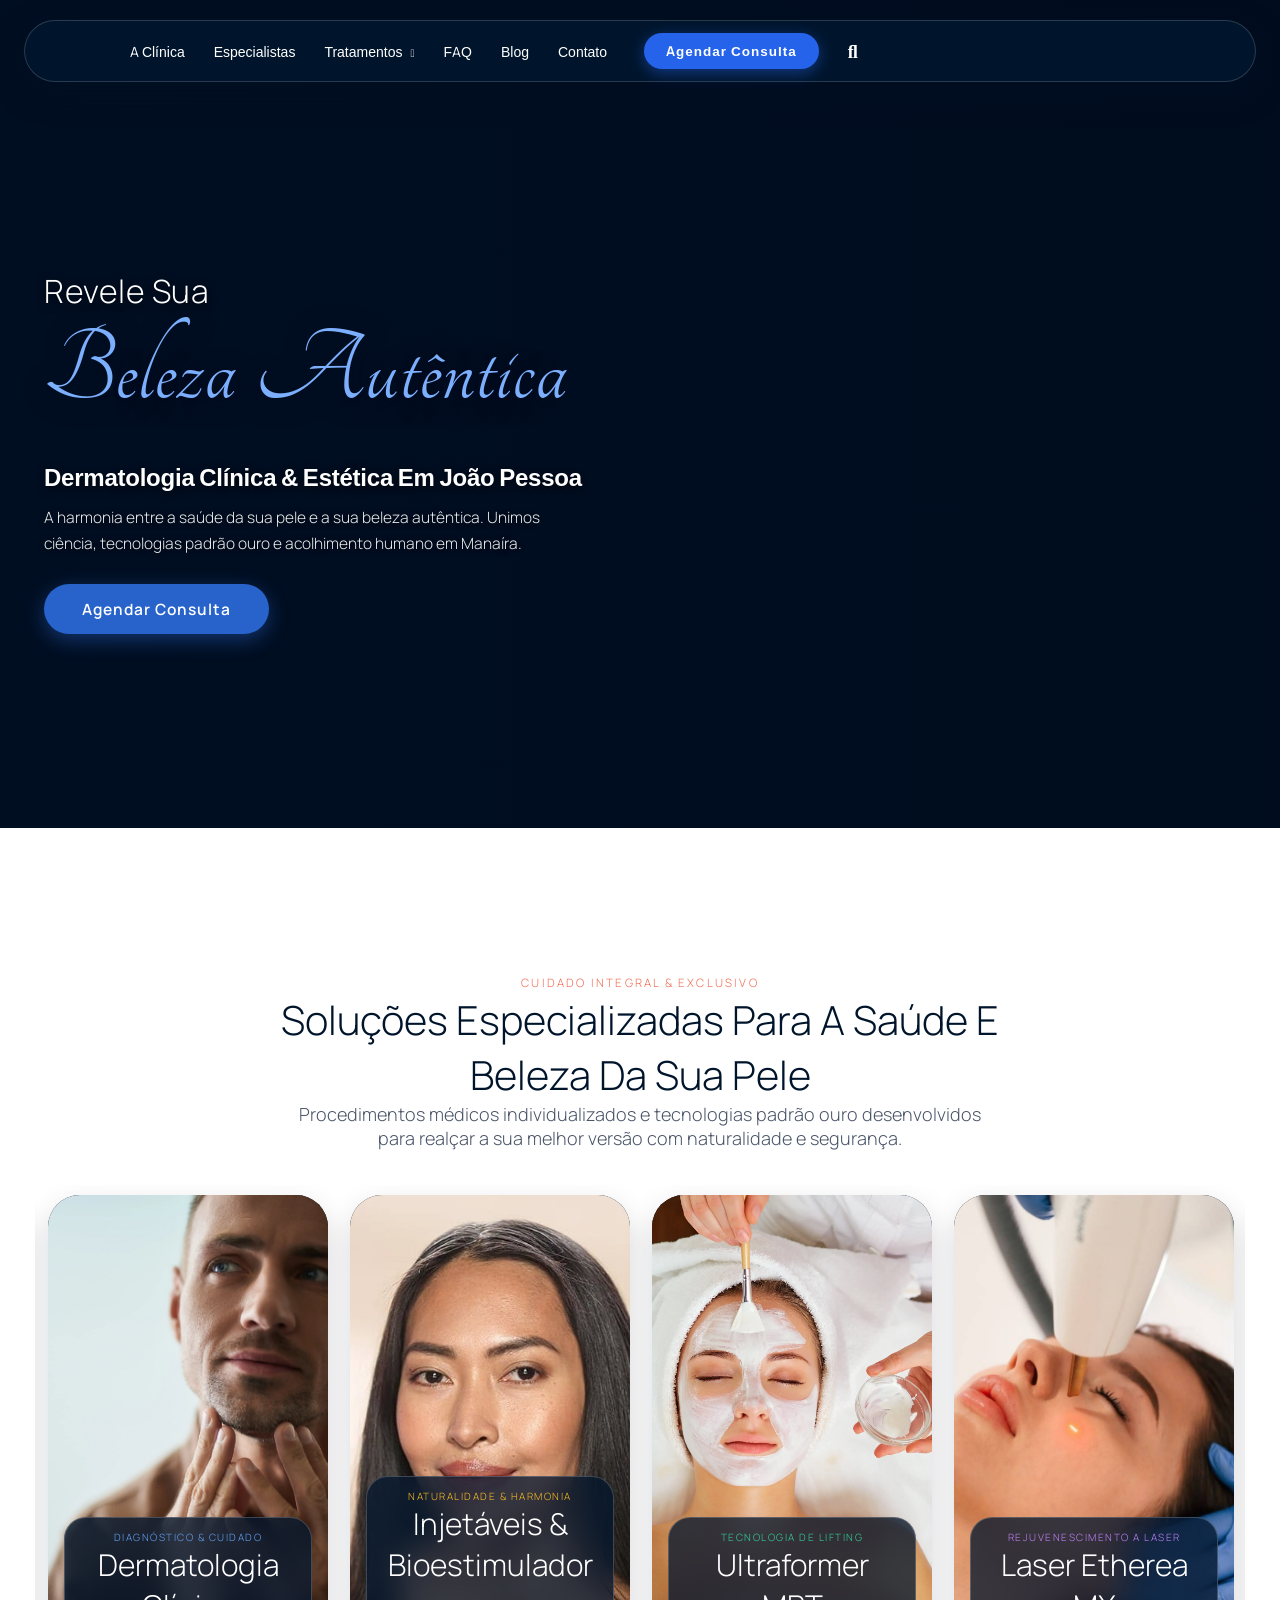
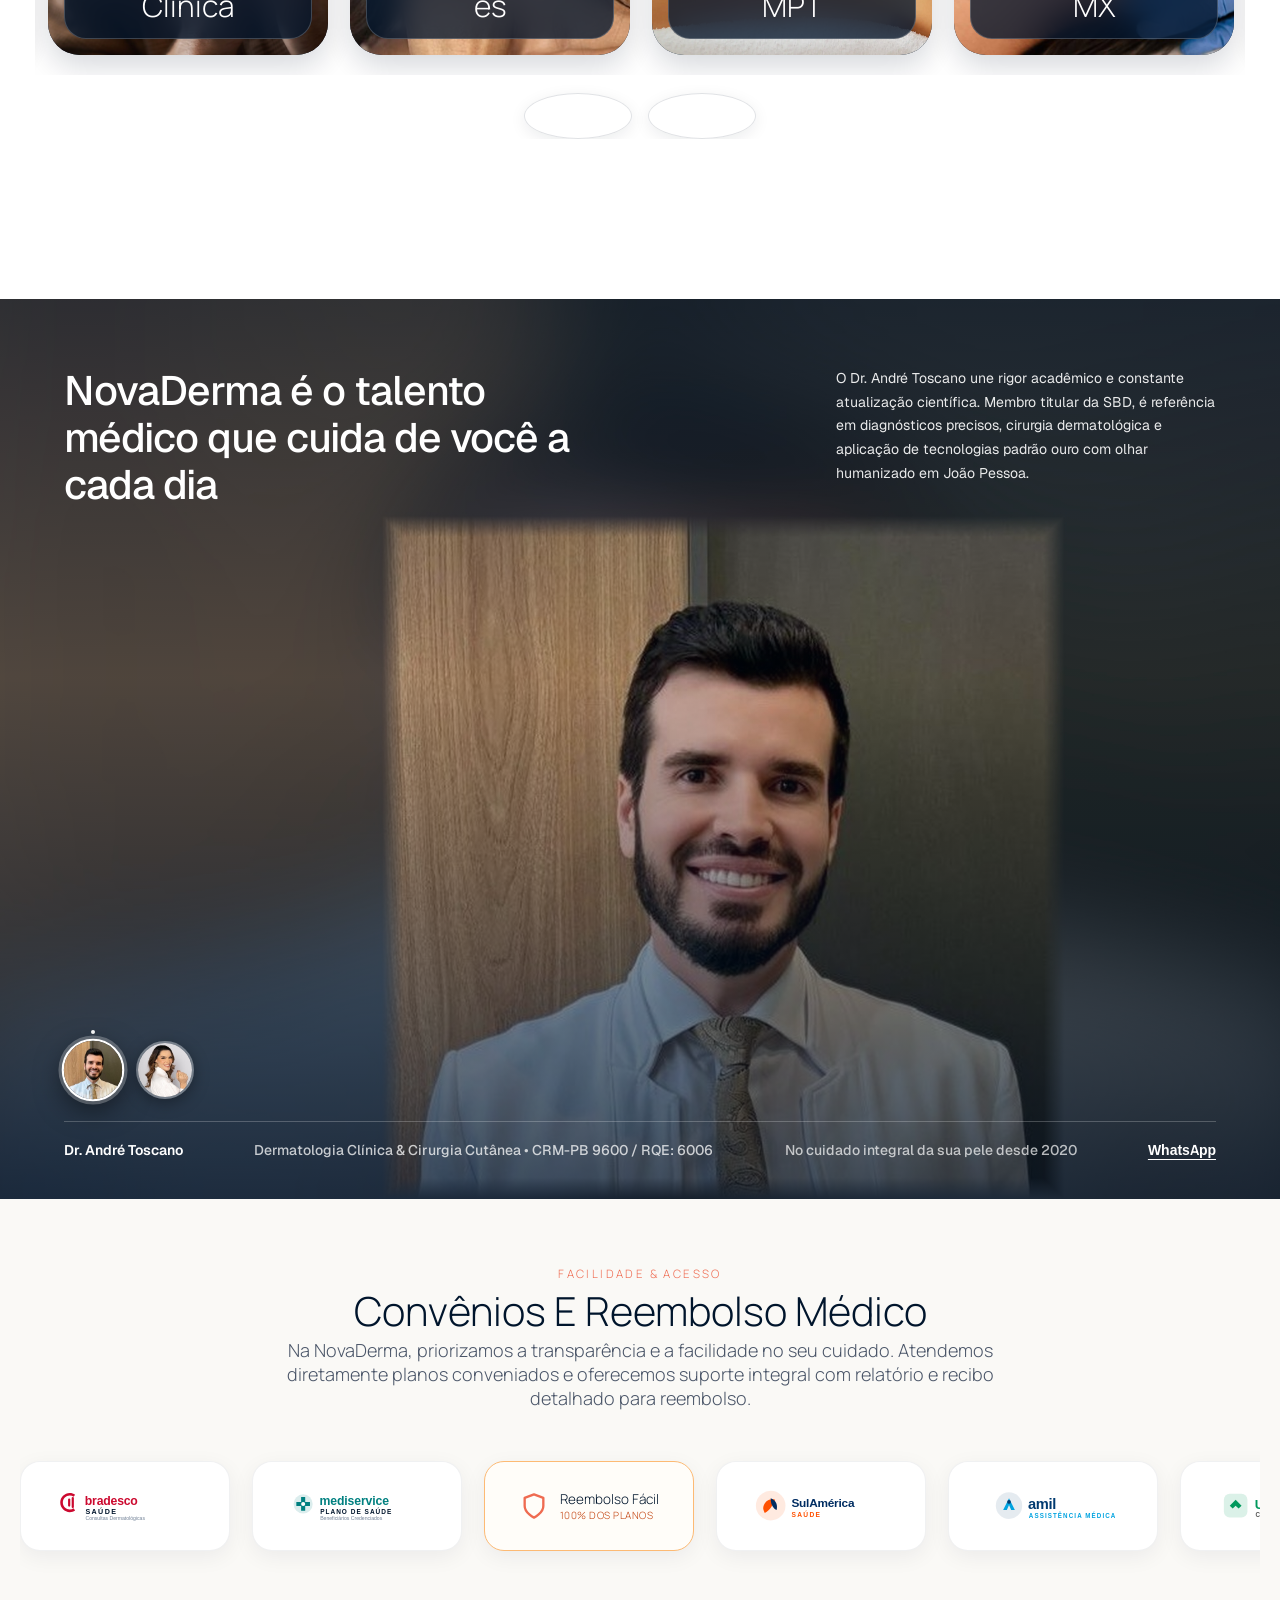
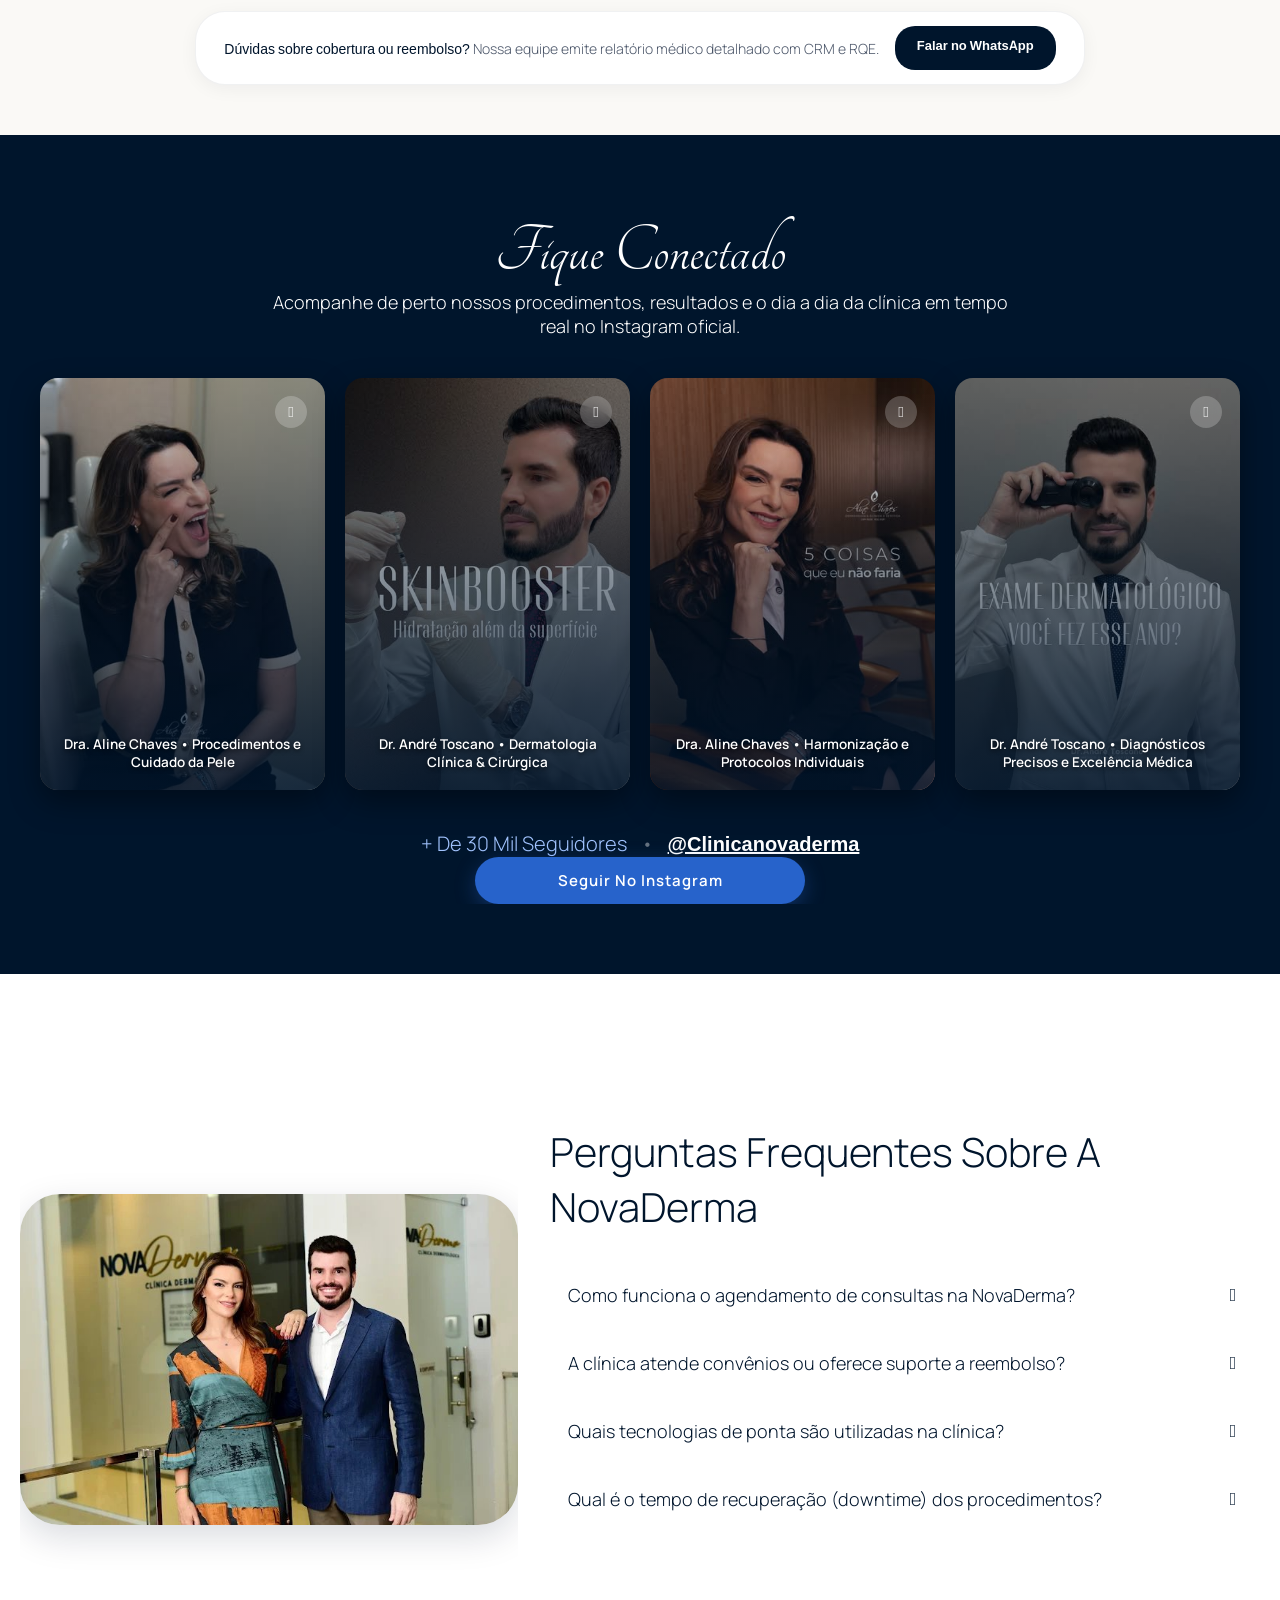
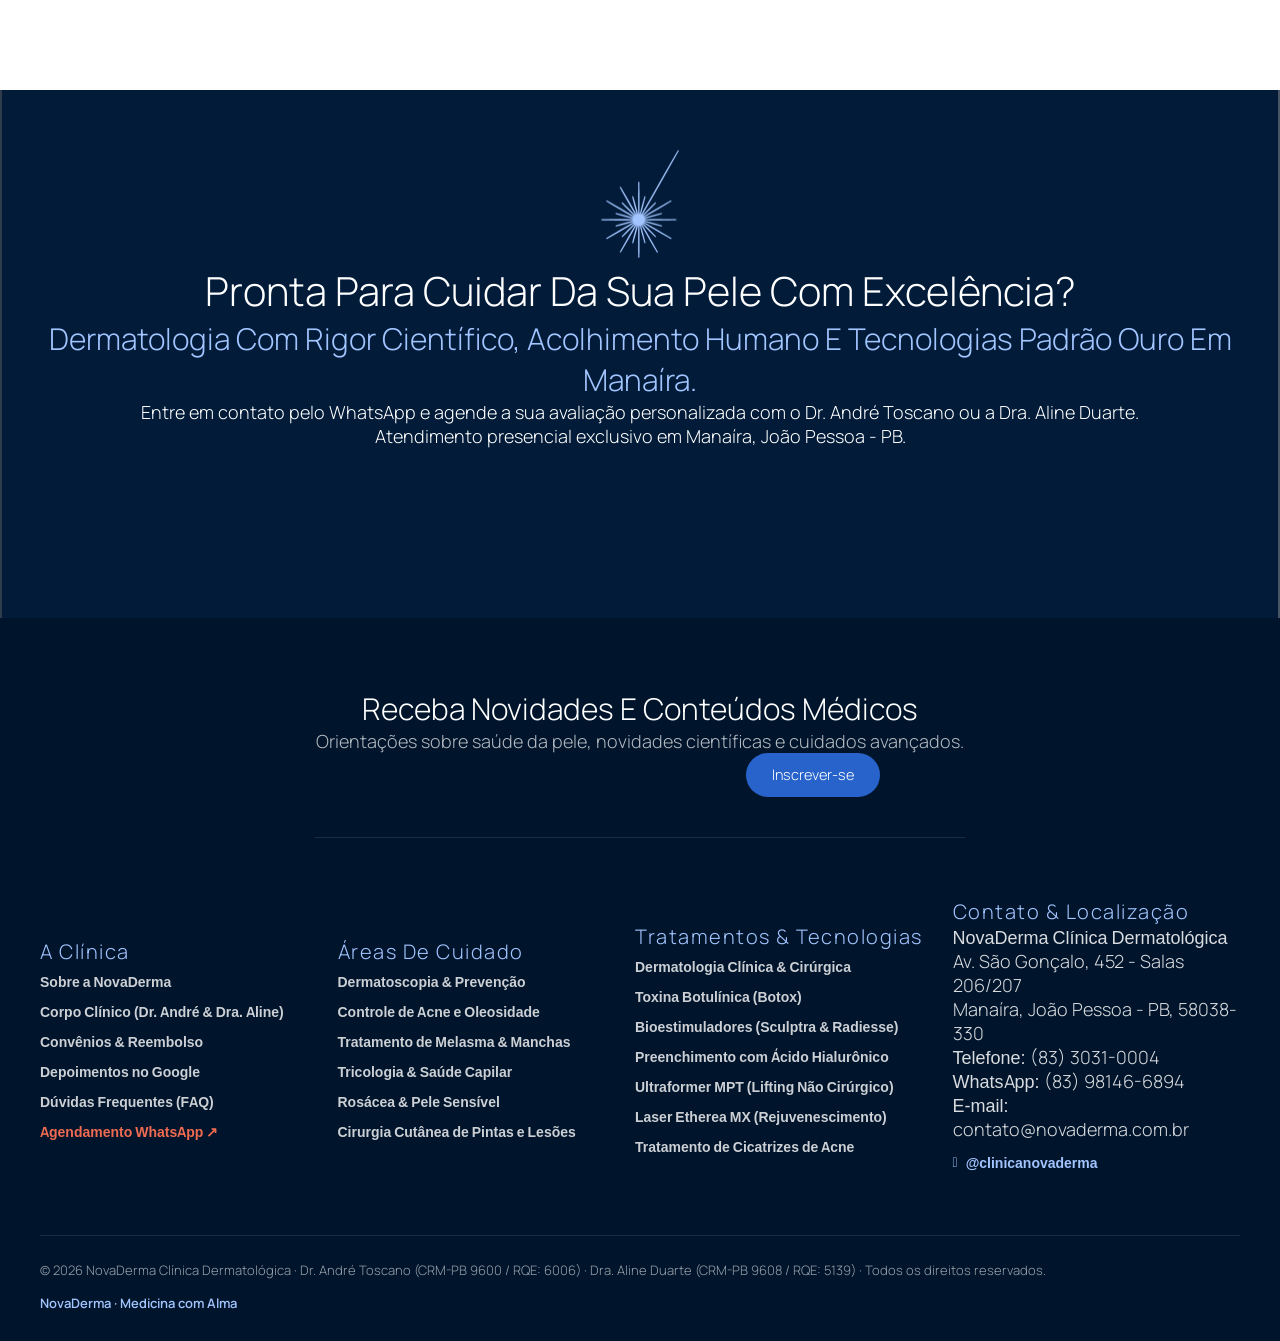
==== commit 43ba2075: "fix: navbar com logo oficial novaderma, links limpos sem index.html e otimizacao pagespeed 90+" ====
--- a/index.html
+++ b/index.html
@@ -16,7 +16,7 @@
 </script>
 <link rel="preconnect" href="https://fonts.googleapis.com">
 <link rel="preconnect" href="https://fonts.gstatic.com" crossorigin>
-<link rel="preload" href="images/novaderma_logo.svg" as="image" type="image/svg+xml" fetchpriority="high">
+<link rel="preload" href="images/novaderma-logo-darkmode.png" as="image" type="image/png" fetchpriority="high">
 <!-- Fonte Geist (Google Fonts) para Seção Kollektiva -->
 <link rel="preconnect" href="https://fonts.googleapis.com" />
 <link rel="preconnect" href="https://fonts.gstatic.com" crossorigin />
@@ -26,9 +26,9 @@
 <link href="images/novaderma_logo.svg" rel="shortcut icon"/>
 <meta content="NovaDerma Clínica Dermatológica em Manaíra, João Pessoa - PB. Dr. André Toscano e Dra. Aline Duarte (SBD). Tecnologias padrão ouro, Ultraformer MPT, Laser Etherea MX e dermatologia personalizada." name="description"/>
 <link href="css/css2.bin" rel="stylesheet"/>
-<link href="css/slick.css" rel="stylesheet" type="text/css"/>
+<link href="css/slick.css" rel="stylesheet" media="print" onload="this.media='all'"><noscript><link href="css/slick.css" rel="stylesheet"></noscript>
 <meta content="width=device-width, initial-scale=1" name="viewport"/>
-<script src="js/jquery-1.11.2.js"></script>
+<script src="js/jquery-1.11.2.js" defer></script>
 <script>hsjQuery = window['jQuery'];</script>
 <meta content="NovaDerma Clínica Dermatológica em Manaíra, João Pessoa - PB. Dr. André Toscano e Dra. Aline Duarte (SBD). Tecnologias padrão ouro, Ultraformer MPT, Laser Etherea MX e dermatologia personalizada." property="og:description"/>
 <meta content="NovaDerma | Clínica Dermatológica em João Pessoa - PB" property="og:title"/>
@@ -435,7 +435,7 @@
     }
     .module_17501083528934__scope div[class$='__background'] {
       
-      background-image: url('https://novaderma.com.br/hubfs/shino-bay-background-9.jpg');
+      background-image: none;
 background-size: cover;
 background-position: center center;
 
@@ -535,7 +535,7 @@
     }
     .module_17619403674644__scope div[class$='__background'] {
       
-      background-image: url('https://novaderma.com.br/hubfs/shino-bay-background-9.jpg');
+      background-image: none;
 background-size: cover;
 background-position: center center;
 
@@ -710,7 +710,7 @@
     }
     
   </style>
-<link href="css/module_logo-slider-v2.min.css" rel="stylesheet"/>
+<link href="css/module_logo-slider-v2.min.css" rel="stylesheet" media="print" onload="this.media='all'"><noscript><link href="css/module_logo-slider-v2.min.css" rel="stylesheet"></noscript>
 <style>
   .widget_1749563223474__image-slider .image-slider__image-wrapper {
     height: 300px;
@@ -813,7 +813,7 @@
     }
     
   </style>
-<link href="css/module_testimonial_carousel.min.css" rel="stylesheet"/>
+<link href="css/module_testimonial_carousel.min.css" rel="stylesheet" media="print" onload="this.media='all'"><noscript><link href="css/module_testimonial_carousel.min.css" rel="stylesheet"></noscript>
 <style>
   
     .widget_1749565718747 {
@@ -1221,7 +1221,7 @@
     }
     
   </style>
-<link href="css/module_accordion.min.css" rel="stylesheet"/>
+<link href="css/module_accordion.min.css" rel="stylesheet" media="print" onload="this.media='all'"><noscript><link href="css/module_accordion.min.css" rel="stylesheet"></noscript>
 <style>
   
   .widget_1749584388003__scope .accordion__item a {
@@ -1275,7 +1275,7 @@
     }
     .module_17506842975154__scope div[class$='__background'] {
       
-      background-image:url(https://novaderma.com.br/hubfs/Shino-Bay-Team-Skin-Experts-Conditions-1.jpg);
+      background-image: none;
       
       
     } 
@@ -1391,7 +1391,7 @@
     }
     
   </style>
-<link href="css/module_custom-footer.min.css" rel="stylesheet"/>
+<link href="css/module_custom-footer.min.css" rel="stylesheet" media="print" onload="this.media='all'"><noscript><link href="css/module_custom-footer.min.css" rel="stylesheet"></noscript>
 <style>
   #hs_cos_wrapper_site_footer .footer__container {
     max-width: 1240px;
@@ -1462,19 +1462,7 @@
   
 </style>
 <style>
-@font-face {
-  font-family: "Classico";
-  src: url("https://novaderma.com.br/hubfs/ClassicoRegular.woff") format("woff");
-  font-display: swap;
-  font-weight: 400;
-}
-
-@font-face {
-  font-family: "Classico";
-  src: url("https://novaderma.com.br/hubfs/classico-bold-webfont.woff") format("woff");
-  font-display: swap;
-  font-weight: 700;
-}
+/* Classico fonts bypassed for Google Fonts */
 </style>
 <!-- Editor Styles -->
 <style id="hs_editor_style" type="text/css">
@@ -1560,7 +1548,7 @@
   padding-right: 0px !important;
 }
 .dnd_area-row-1-background-layers {
-  background-image: url('https://novaderma.com.br/hubfs/shino-bay-background-10.jpg') !important;
+  background-image: none !important;
   background-position: center center !important;
   background-size: cover !important;
   background-repeat: no-repeat !important;
@@ -1591,7 +1579,7 @@
   padding-bottom: 20px !important;
 }
 .dnd_area-row-6-background-layers {
-  background-image: url('https://novaderma.com.br/hubfs/shino-bay-background-3.jpg') !important;
+  background-image: none !important;
   background-position: center center !important;
   background-size: cover !important;
   background-repeat: no-repeat !important;
@@ -1603,7 +1591,7 @@
   background-repeat: no-repeat !important;
 }
 .dnd_area-row-8-background-layers {
-  background-image: url('https://novaderma.com.br/hubfs/shino-bay-background-6.jpg') !important;
+  background-image: none !important;
   background-position: center center !important;
   background-size: cover !important;
   background-repeat: no-repeat !important;
@@ -1709,7 +1697,7 @@
 </style>
 <script type="application/ld+json">{"@context":"https://schema.org","@type":"VideoObject","caption":{"@type":"MediaObject","contentUrl":"https://novaderma.com.br/media-transcripts/198981121797/en.vtt","inLanguage":"en","name":"en Captions"},"contentUrl":"https://6537727.fs1.hubspotusercontent-na1.net/hubfs/6537727/Shino%20Bay%20Hero%20Video_Homepage.mp4","dateModified":"2025-11-03T16:07:16.811Z","duration":"PT43S","height":1080,"name":"Shino Bay Hero Video_Homepage","thumbnailUrl":"https://www.skinmatters.ca/hubfs/Shino%20Bay%20Hero%20Video_Homepage.mp4/medium.jpg","uploadDate":"2025-11-03T15:53:25.552Z","width":1920}</script>
 
-<link href="index.html" rel="canonical"/>
+<link href="https://novaderma-qnev.vercel.app/" rel="canonical"/>
 <meta content="images/novaderma-doutores-faq.jpg" property="og:image"/>
 <meta content="165" property="og:image:width"/>
 <meta content="165" property="og:image:height"/>
@@ -1821,7 +1809,7 @@
 <link href="https://fonts.googleapis.com" rel="preconnect"/>
 <link crossorigin="" href="https://fonts.gstatic.com" rel="preconnect"/>
 <link href="https://fonts.googleapis.com/css2?family=Manrope:wght@200..800&family=Tangerine:wght@400;700&display=swap" rel="stylesheet">
-<link crossorigin="anonymous" href="css/all.min.css" integrity="sha512-1ycn6IcaQQ40/MKBW2W4Rhis/DbILU74C1vSrLJxCq57o941Ym01SwNsOMqvEBFlcgUa6xLiPY/NS5R+E6ztJQ==" referrerpolicy="no-referrer" rel="stylesheet"/> <style>
+<link href="css/all.min.css" rel="stylesheet" media="print" onload="this.media='all'"><noscript><link href="css/all.min.css" rel="stylesheet"></noscript> <style>
   #main-content .quotes-carousel--carousel .slick-next { padding-top: 0 !important; }
     .quotes-carousel--quote {font-size: 26px;}
 </style><meta content="HubSpot" name="generator"/>
@@ -2129,32 +2117,19 @@
   }
 
   .header-brand-wrap {
-    display: flex !important;
+    display: inline-flex !important;
     align-items: center !important;
-    gap: 8px !important;
     text-decoration: none !important;
   }
 
-  .header-brand-title {
-    font-family: 'Encode Sans Expanded', 'Playfair Display', Georgia, serif !important;
-    font-size: 20px !important;
-    font-weight: 800 !important;
-    letter-spacing: 2px !important;
-    color: #ffffff !important;
-    text-transform: uppercase !important;
-    line-height: 1 !important;
+  .header-logo-img {
+    height: 38px !important;
+    width: auto !important;
+    max-height: 42px !important;
+    max-width: 175px !important;
+    object-fit: contain !important;
     display: block !important;
-  }
-
-  .header-brand-sub {
-    font-family: 'Manrope', sans-serif !important;
-    font-size: 8px !important;
-    font-weight: 700 !important;
-    letter-spacing: 1.5px !important;
-    color: #EF6B51 !important;
-    text-transform: uppercase !important;
-    display: block !important;
-    margin-top: 2px !important;
+    image-rendering: -webkit-optimize-contrast !important;
   }
 
   /* MENU À DIREITA */
@@ -2251,12 +2226,10 @@
       background: #00152C !important;
     }
 
-    .header-brand-title {
-      font-size: 16px !important;
-      letter-spacing: 1.5px !important;
-    }
-    .header-brand-sub {
-      display: none !important;
+    .header-logo-img {
+      height: 30px !important;
+      max-width: 135px !important;
+      display: block !important;
     }
 
     .header:not(.menu--mega) .header__nav--primary-wrap {
@@ -2668,11 +2641,8 @@
 <div class="header__row">
 <div class="header__col header__col--logo">
 <div class="header__logo">
-<a class="header-brand-wrap" href="index.html">
-  <div>
-    <span class="header-brand-title">NOVADERMA</span>
-    <span class="header-brand-sub">Clínica Dermatológica</span>
-  </div>
+<a class="header-brand-wrap" href="/" title="NovaDerma Clínica Dermatológica">
+  <img src="images/novaderma-logo-darkmode.png" alt="NovaDerma - Clínica Dermatológica" class="header-logo-img" width="160" height="41" fetchpriority="high" />
 </a>
 </div>
 </div>
@@ -2688,9 +2658,9 @@
 <div class="header__nav--primary-wrap">
 <ul class="primary-nav">
 <li aria-role="none" class="hs-menu-item hs-menu-depth-1">
-<a aria-role="menuitem" class="menu-item" href="index.html#sobre">A Clínica</a></li>
+<a aria-role="menuitem" class="menu-item" href="#sobre">A Clínica</a></li>
 <li aria-role="none" class="hs-menu-item hs-menu-depth-1">
-<a aria-role="menuitem" class="menu-item" href="index.html#especialistas">Especialistas</a></li>
+<a aria-role="menuitem" class="menu-item" href="#especialistas">Especialistas</a></li>
 <li aria-haspopup="true" aria-role="none" class="hs-menu-item hs-menu-depth-1 hs-item-has-children">
 <a aria-role="menuitem" class="menu-item" href="dermatologia-clinica.html">Tratamentos</a><i class="fas fa-caret-down"></i>
 <ul aria-role="menu" class="hs-menu-children-wrapper">
@@ -2704,7 +2674,7 @@
 <a aria-role="menuitem" class="menu-item" href="laser-etherea-mx.html">Laser Etherea MX (Rejuvenescimento)</a></li>
 </ul></li>
 <li aria-role="none" class="hs-menu-item hs-menu-depth-1">
-<a aria-role="menuitem" class="menu-item" href="index.html#faq-accordion-title">FAQ</a></li>
+<a aria-role="menuitem" class="menu-item" href="#faq-accordion-title">FAQ</a></li>
 <li aria-role="none" class="hs-menu-item hs-menu-depth-1">
 <a aria-role="menuitem" class="menu-item" href="https://www.instagram.com/clinicanovaderma/">Blog</a></li>
 <li aria-role="none" class="hs-menu-item hs-menu-depth-1">
@@ -4204,7 +4174,7 @@
 <div class="module_17506842975154__scope cell-section scope shino-newsletter section-layout--below section-parallax--css section--dark" id="shino-newsletter">
 <div class="scope__background" data-depth="1.2"></div>
 <div class="scope__video-bg">
-<iframe allowfullscreen="" height="630" src="https://www.youtube.com/embed/aj9y4JP4DGs?playlist=aj9y4JP4DGs&amp;loop=1&amp;playsinline=1&amp;controls=0&amp;autohide=1&amp;mute=1&amp;autoplay=1&amp;fs=0" title="" width="1020"></iframe>
+<iframe allowfullscreen="" height="630" loading="lazy" data-src="https://www.youtube.com/embed/aj9y4JP4DGs?playlist=aj9y4JP4DGs&amp;loop=1&amp;playsinline=1&amp;controls=0&amp;autohide=1&amp;mute=1&amp;autoplay=1&amp;fs=0" title="Vídeo Institucional NovaDerma" width="1020"></iframe>
 </div>
 <div class="scope__overlay"></div>
 <div class="scope__container">
@@ -4261,11 +4231,11 @@
     <div style="flex: 1 1 220px;">
       <h5 style="color: #a2c4ff; font-size: 14px; font-weight: 700; letter-spacing: 1.5px; text-transform: uppercase; margin-bottom: 18px; font-family: 'Manrope', sans-serif;">A Clínica</h5>
       <ul style="list-style: none; padding: 0; margin: 0; line-height: 2;">
-        <li><a href="index.html#sobre" style="color: rgba(255,255,255,0.8); text-decoration: none; font-size: 14px; font-family: 'Manrope', sans-serif;">Sobre a NovaDerma</a></li>
-        <li><a href="index.html#especialistas" style="color: rgba(255,255,255,0.8); text-decoration: none; font-size: 14px; font-family: 'Manrope', sans-serif;">Corpo Clínico (Dr. André &amp; Dra. Aline)</a></li>
-        <li><a href="index.html#convenios" style="color: rgba(255,255,255,0.8); text-decoration: none; font-size: 14px; font-family: 'Manrope', sans-serif;">Convênios &amp; Reembolso</a></li>
-        <li><a href="index.html#shino-testimonials" style="color: rgba(255,255,255,0.8); text-decoration: none; font-size: 14px; font-family: 'Manrope', sans-serif;">Depoimentos no Google</a></li>
-        <li><a href="index.html#faq-accordion-title" style="color: rgba(255,255,255,0.8); text-decoration: none; font-size: 14px; font-family: 'Manrope', sans-serif;">Dúvidas Frequentes (FAQ)</a></li>
+        <li><a href="#sobre" style="color: rgba(255,255,255,0.8); text-decoration: none; font-size: 14px; font-family: 'Manrope', sans-serif;">Sobre a NovaDerma</a></li>
+        <li><a href="#especialistas" style="color: rgba(255,255,255,0.8); text-decoration: none; font-size: 14px; font-family: 'Manrope', sans-serif;">Corpo Clínico (Dr. André &amp; Dra. Aline)</a></li>
+        <li><a href="#convenios" style="color: rgba(255,255,255,0.8); text-decoration: none; font-size: 14px; font-family: 'Manrope', sans-serif;">Convênios &amp; Reembolso</a></li>
+        <li><a href="#shino-testimonials" style="color: rgba(255,255,255,0.8); text-decoration: none; font-size: 14px; font-family: 'Manrope', sans-serif;">Depoimentos no Google</a></li>
+        <li><a href="#faq-accordion-title" style="color: rgba(255,255,255,0.8); text-decoration: none; font-size: 14px; font-family: 'Manrope', sans-serif;">Dúvidas Frequentes (FAQ)</a></li>
         <li><a href="https://wa.me/5583981466894" target="_blank" rel="noopener" style="color: #EF6B51; font-weight: 700; text-decoration: none; font-size: 14px; font-family: 'Manrope', sans-serif;">Agendamento WhatsApp ↗</a></li>
       </ul>
     </div>
@@ -4406,5 +4376,41 @@
   })();
 </script>
 
+
+<script>
+  // Lazy load YouTube iframe when in proximity
+  (function() {
+    var ifr = document.querySelector('iframe[data-src]');
+    if (!ifr) return;
+    if ('IntersectionObserver' in window) {
+      var obs = new IntersectionObserver(function(entries) {
+        entries.forEach(function(e) {
+          if (e.isIntersecting) {
+            ifr.src = ifr.getAttribute('data-src');
+            ifr.removeAttribute('data-src');
+            obs.disconnect();
+          }
+        });
+      }, { rootMargin: '300px' });
+      obs.observe(ifr);
+    } else {
+      ifr.src = ifr.getAttribute('data-src');
+    }
+  })();
+
+  // Mobile menu close on item click
+  document.addEventListener('DOMContentLoaded', function() {
+    var menuLinks = document.querySelectorAll('.header__nav--primary-wrap a');
+    var header = document.querySelector('.header');
+    if (header && menuLinks) {
+      menuLinks.forEach(function(link) {
+        link.addEventListener('click', function() {
+          header.classList.remove('active');
+        });
+      });
+    }
+  });
+</script>
+
 </body>
 </html>
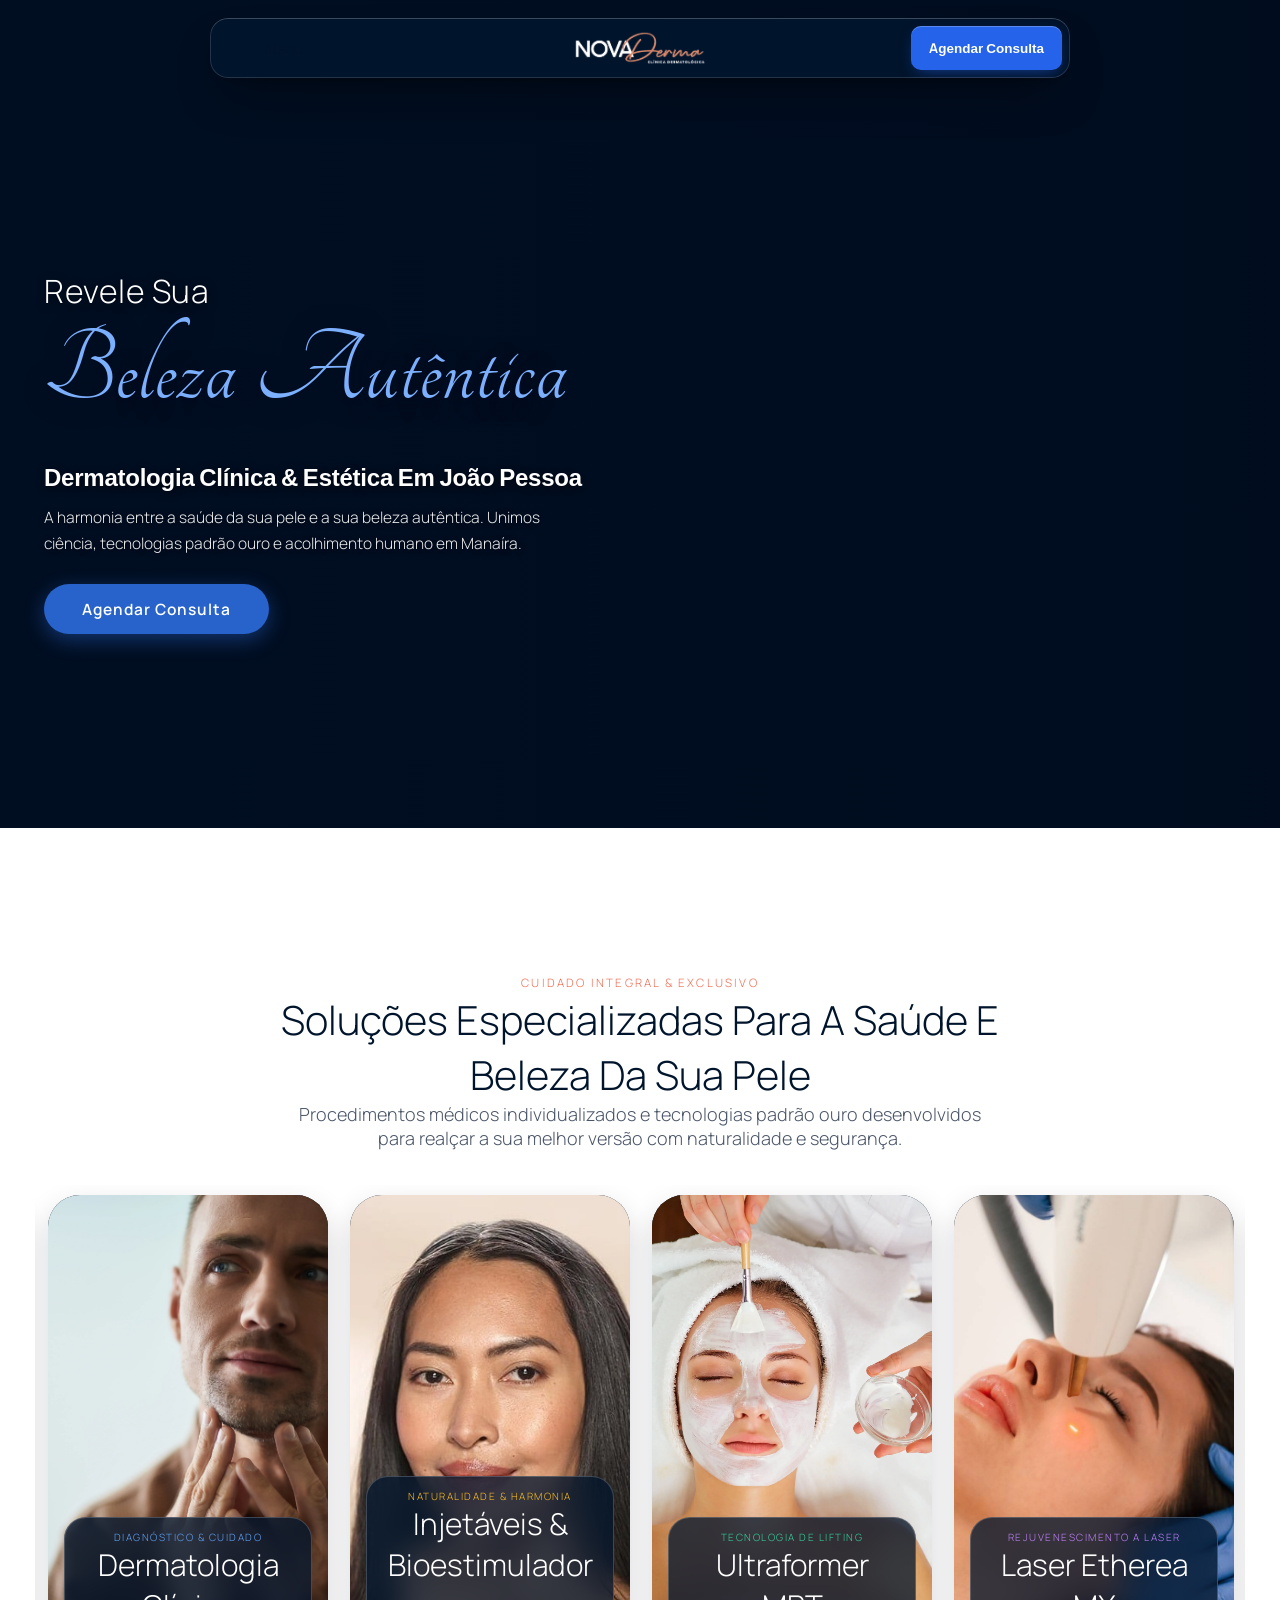
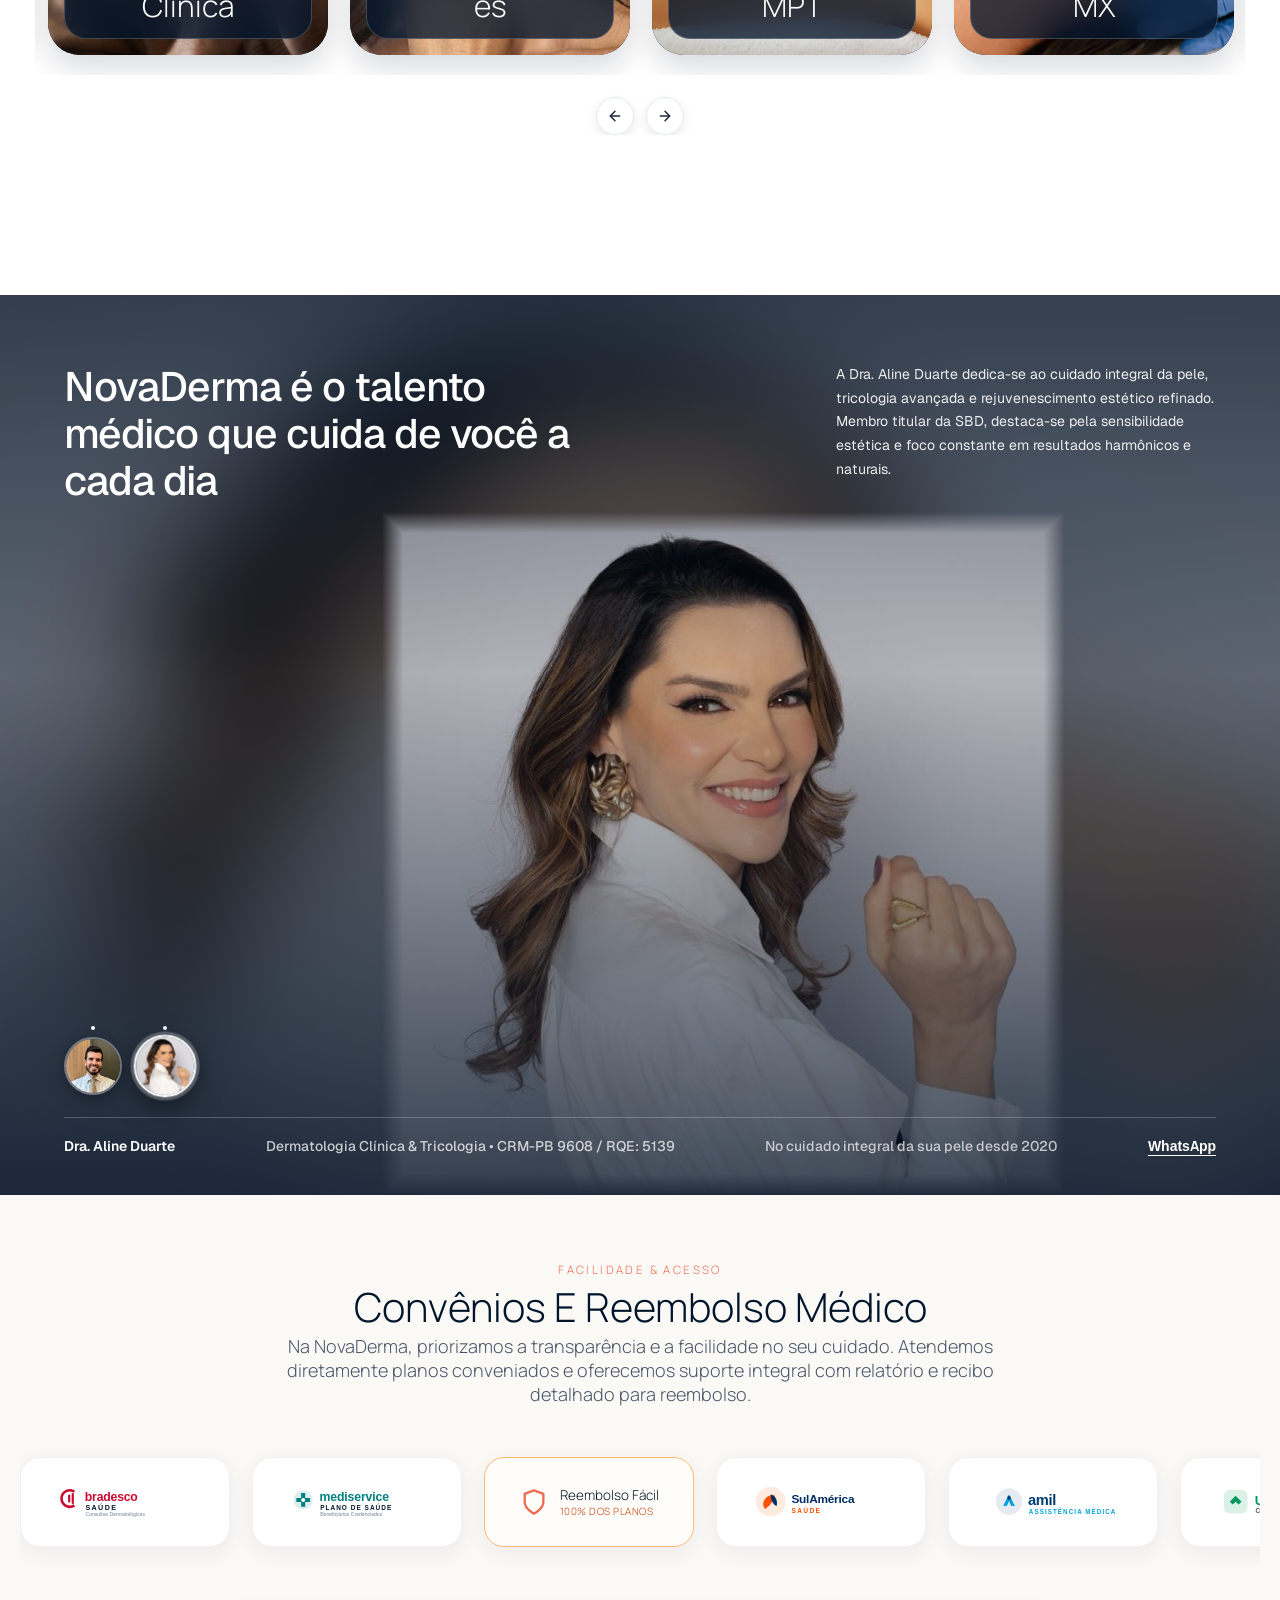
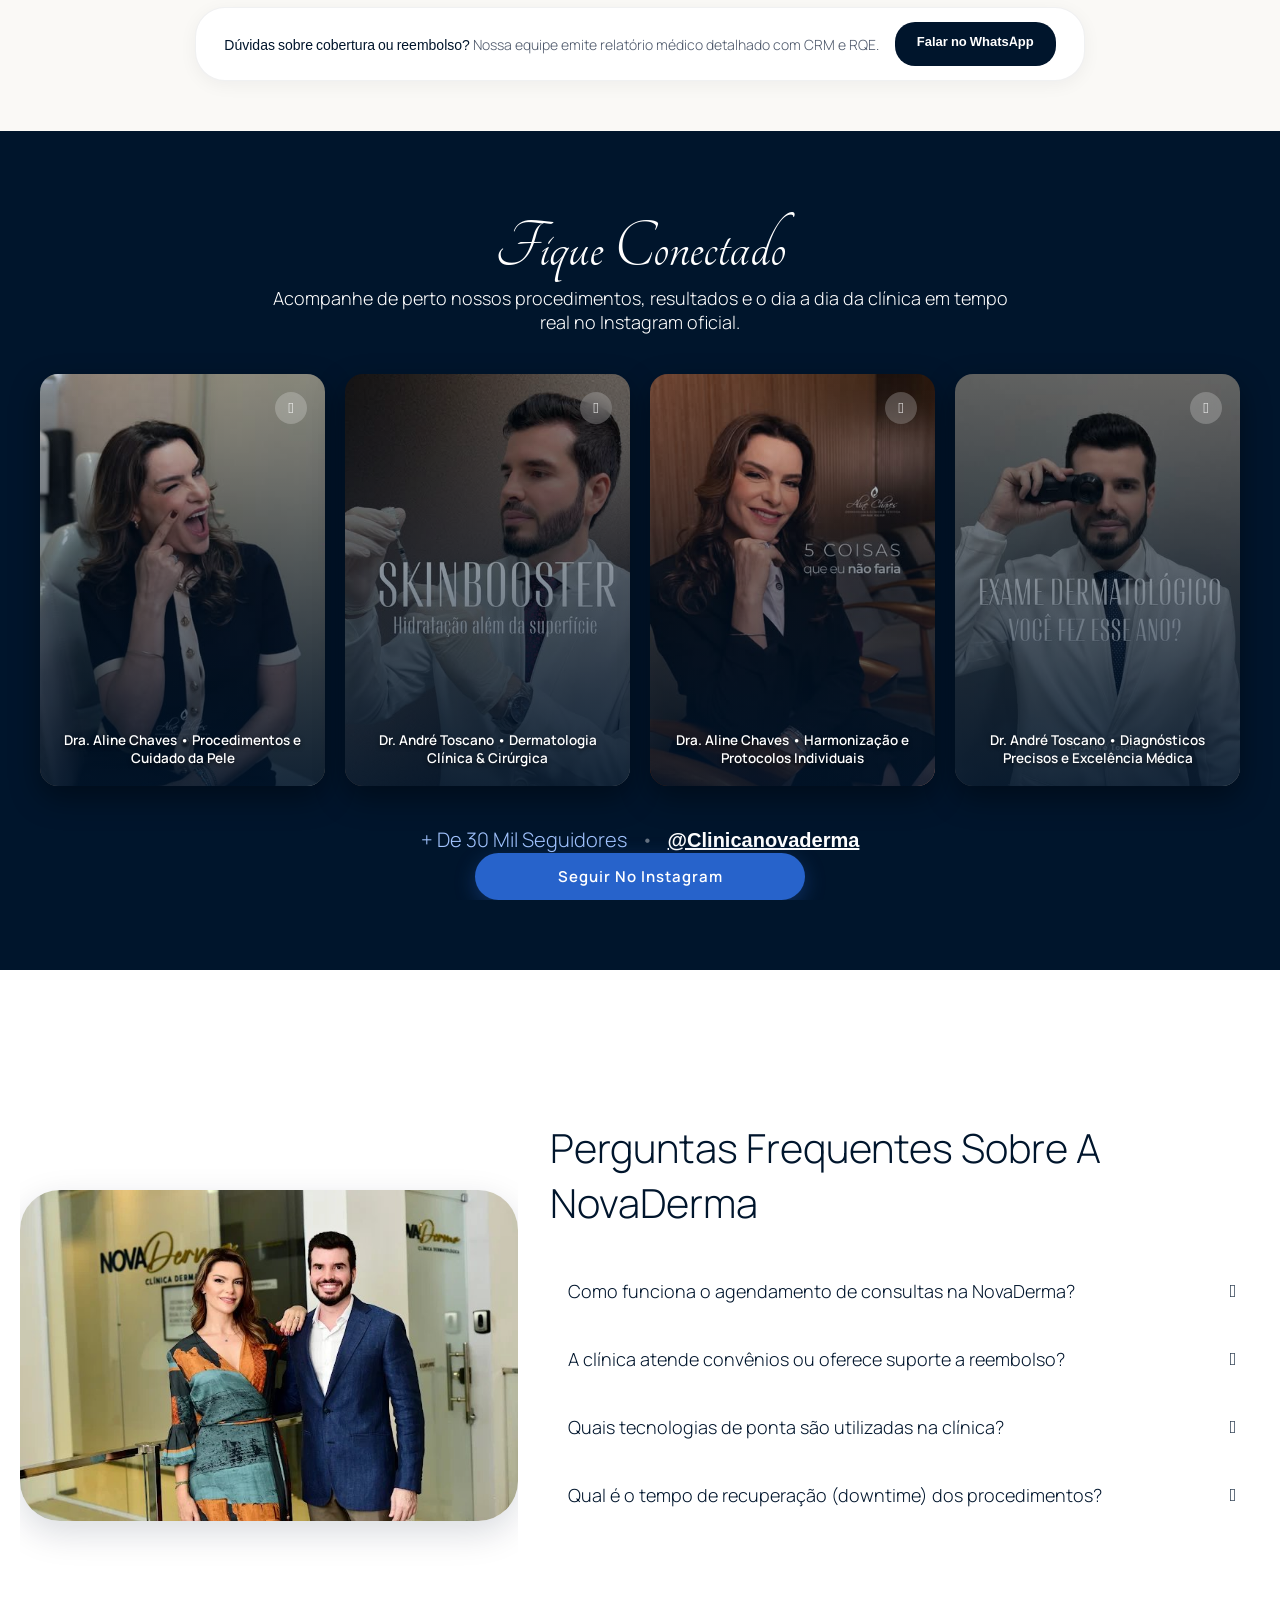
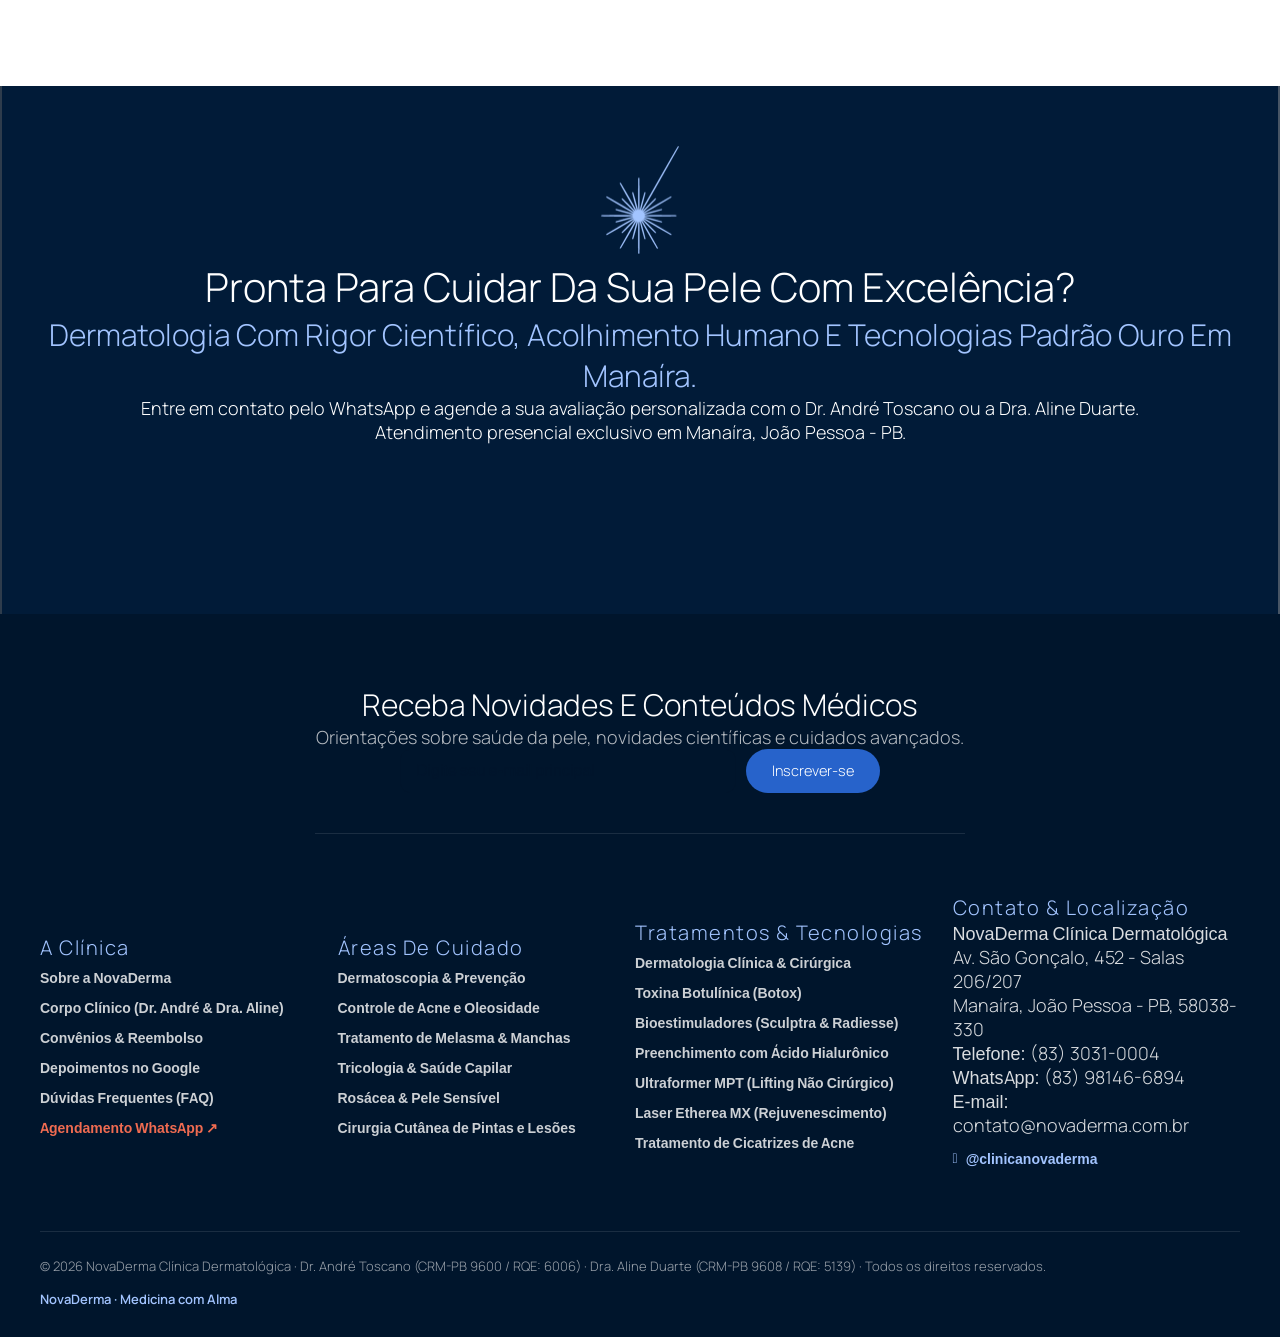
==== commit d8c6209e: "feat: integra componente CardNav oficial do React Bits e substitui setinhas por circulos prateados d" ====
--- a/index.html
+++ b/index.html
@@ -2626,6 +2626,7 @@
     }
   }
 </style>
+  <link href="css/card-nav.css" rel="stylesheet">
 </head>
 <body class="light old-hive-theme">
 
@@ -2633,81 +2634,172 @@
 
 <!-- End Google Tag Manager (noscript) -->
 <div class="body-wrapper hs-content-id-191171562870 hs-site-page page">
-<div data-global-resource-path="Cell Theme x HIVE/templates/partials/header.html"><header>
-<a class="header__skip" href="#main-content">Skip to content</a>
-<div class="hs_cos_wrapper hs_cos_wrapper_widget hs_cos_wrapper_type_module" data-hs-cos-general-type="widget" data-hs-cos-type="module" id="hs_cos_wrapper_site_header" style="">
-<div class="header header--light header--logo--left header--menu--inline">
-<div class="header__primary">
-<div class="header__row">
-<div class="header__col header__col--logo">
-<div class="header__logo">
-<a class="header-brand-wrap" href="/" title="NovaDerma Clínica Dermatológica">
-  <img src="images/novaderma-logo-darkmode.png" alt="NovaDerma - Clínica Dermatológica" class="header-logo-img" width="160" height="41" fetchpriority="high" />
-</a>
-</div>
-</div>
-<div class="header__col header__nav header__nav--primary">
-<div class="mobile-header-actions">
-  <a class="mobile-cta-btn" href="https://wa.me/5583981466894?text=Olá!%20Gostaria%20de%20agendar%20uma%20consulta%20na%20NovaDerma.">Agendar</a>
-  <button class="mobile-menu-btn" onclick="document.querySelector('.header').classList.toggle('active')" aria-label="Abrir Menu">
-    <i class="fas fa-bars"></i>
-  </button>
-</div>
-<i class="fas fa-bars"></i>
-<i class="fas fa-times"></i>
-<div class="header__nav--primary-wrap">
-<ul class="primary-nav">
-<li aria-role="none" class="hs-menu-item hs-menu-depth-1">
-<a aria-role="menuitem" class="menu-item" href="#sobre">A Clínica</a></li>
-<li aria-role="none" class="hs-menu-item hs-menu-depth-1">
-<a aria-role="menuitem" class="menu-item" href="#especialistas">Especialistas</a></li>
-<li aria-haspopup="true" aria-role="none" class="hs-menu-item hs-menu-depth-1 hs-item-has-children">
-<a aria-role="menuitem" class="menu-item" href="dermatologia-clinica.html">Tratamentos</a><i class="fas fa-caret-down"></i>
-<ul aria-role="menu" class="hs-menu-children-wrapper">
-<li aria-role="none" class="hs-menu-item hs-menu-depth-2">
-<a aria-role="menuitem" class="menu-item" href="dermatologia-clinica.html">Dermatologia Clínica &amp; Cirúrgica</a></li>
-<li aria-role="none" class="hs-menu-item hs-menu-depth-2">
-<a aria-role="menuitem" class="menu-item" href="injetaveis-bioestimuladores.html">Injetáveis &amp; Bioestimuladores</a></li>
-<li aria-role="none" class="hs-menu-item hs-menu-depth-2">
-<a aria-role="menuitem" class="menu-item" href="ultraformer-mpt.html">Ultraformer MPT (Lifting)</a></li>
-<li aria-role="none" class="hs-menu-item hs-menu-depth-2">
-<a aria-role="menuitem" class="menu-item" href="laser-etherea-mx.html">Laser Etherea MX (Rejuvenescimento)</a></li>
-</ul></li>
-<li aria-role="none" class="hs-menu-item hs-menu-depth-1">
-<a aria-role="menuitem" class="menu-item" href="#faq-accordion-title">FAQ</a></li>
-<li aria-role="none" class="hs-menu-item hs-menu-depth-1">
-<a aria-role="menuitem" class="menu-item" href="https://www.instagram.com/clinicanovaderma/">Blog</a></li>
-<li aria-role="none" class="hs-menu-item hs-menu-depth-1">
-<a aria-role="menuitem" class="menu-item" href="https://wa.me/5583981466894?text=Olá!%20Gostaria%20de%20agendar%20uma%20consulta%20na%20NovaDerma.">Contato</a></li>
-<li aria-role="none" class="hs-menu-item hs-menu-depth-1">
-<a aria-role="menuitem" class="menu-item" href="https://wa.me/5583981466894?text=Olá!%20Gostaria%20de%20agendar%20uma%20consulta%20na%20NovaDerma."><span class="button button--secondary button-nav">Agendar Consulta</span></a></li>
-
-<li class="header__search">
-<i class="fas fa-search"></i>
-<div class="hs-search-field">
-<div class="hs-search-field__bar">
-<form action="/hs-search-results">
-<label for="term">Search</label>
-<input aria-label="Search" autocomplete="off" class="hs-search-field__input" name="term" placeholder="help me find..." type="text"/>
-<input name="type" type="hidden" value="SITE_PAGE"/>
-<input name="type" type="hidden" value="LANDING_PAGE"/>
-<input name="type" type="hidden" value="BLOG_POST"/>
-<input name="type" type="hidden" value="LISTING_PAGE"/>
-<input name="type" type="hidden" value="KNOWLEDGE_ARTICLE"/>
-<button aria-label="Search"><span class="hs_cos_wrapper hs_cos_wrapper_widget hs_cos_wrapper_type_icon" data-hs-cos-general-type="widget" data-hs-cos-type="icon" id="hs_cos_wrapper_site_header_" style=""><svg aria-hidden="true" version="1.0" viewbox="0 0 512 512" xmlns="http://www.w3.org/2000/svg"><g id="search1_layer"><path d="M505 442.7L405.3 343c-4.5-4.5-10.6-7-17-7H372c27.6-35.3 44-79.7 44-128C416 93.1 322.9 0 208 0S0 93.1 0 208s93.1 208 208 208c48.3 0 92.7-16.4 128-44v16.3c0 6.4 2.5 12.5 7 17l99.7 99.7c9.4 9.4 24.6 9.4 33.9 0l28.3-28.3c9.4-9.4 9.4-24.6.1-34zM208 336c-70.7 0-128-57.2-128-128 0-70.7 57.2-128 128-128 70.7 0 128 57.2 128 128 0 70.7-57.2 128-128 128z"></path></g></svg></span></button>
-</form>
-</div>
-<ul class="hs-search-field__suggestions"></ul>
-</div>
-</li>
-</ul>
-</div>
-</div>
-</div>
-</div>
-</div>
-</div>
-</header></div>
+<!-- REACT BITS - CARD NAV LUXURY GLASS NAVBAR -->
+<div class="card-nav-wrapper">
+  <div class="card-nav" id="mainCardNav">
+    <nav class="card-nav__panel" id="cardNavPanel" aria-label="Navegação Principal">
+      <div class="card-nav__bar">
+        <button type="button" class="card-nav__menu" id="cardNavMenuBtn" aria-expanded="false" aria-label="Abrir Menu">
+          <span class="card-nav__burger" aria-hidden="true">
+            <span class="card-nav__line card-nav__line--top"></span>
+            <span class="card-nav__line card-nav__line--bottom"></span>
+          </span>
+          <span class="card-nav__menu-label">
+            <span class="card-nav__word card-nav__word--open">Menu</span>
+            <span class="card-nav__word card-nav__word--close">Fechar</span>
+          </span>
+        </button>
+
+        <a href="/" class="card-nav__logo" aria-label="NovaDerma Clínica Dermatológica">
+          <img src="images/novaderma-logo-darkmode.png" alt="NovaDerma - Clínica Dermatológica" fetchpriority="high" />
+        </a>
+
+        <a href="https://wa.me/5583981466894?text=Olá!%20Gostaria%20de%20agendar%20uma%20consulta%20na%20NovaDerma." class="card-nav__cta" target="_blank" rel="noopener">
+          Agendar Consulta
+        </a>
+      </div>
+
+      <div class="card-nav__content" id="cardNavContent" aria-hidden="true">
+        <div class="card-nav__cards">
+          <!-- CARD 1: A CLÍNICA -->
+          <div class="card-nav__card">
+            <div class="card-nav__card-head">
+              <span class="card-nav__label">A Clínica</span>
+              <p class="card-nav__description">Medicina dermatológica e dermatologia com alma em Manaíra.</p>
+            </div>
+            <ul class="card-nav__links">
+              <li>
+                <a href="#sobre" class="card-nav__link">
+                  <span class="card-nav__arrow" aria-hidden="true">
+                    <svg class="card-nav__arrow-icon card-nav__arrow-icon--out" viewBox="0 0 24 24" width="14" height="14" stroke="currentColor" stroke-width="2" fill="none"><path d="M7 17L17 7M17 7H7M17 7V17"/></svg>
+                    <svg class="card-nav__arrow-icon card-nav__arrow-icon--in" viewBox="0 0 24 24" width="14" height="14" stroke="currentColor" stroke-width="2" fill="none"><path d="M7 17L17 7M17 7H7M17 7V17"/></svg>
+                  </span>
+                  Nossa História &amp; Espaço
+                </a>
+              </li>
+              <li>
+                <a href="#especialistas" class="card-nav__link">
+                  <span class="card-nav__arrow" aria-hidden="true">
+                    <svg class="card-nav__arrow-icon card-nav__arrow-icon--out" viewBox="0 0 24 24" width="14" height="14" stroke="currentColor" stroke-width="2" fill="none"><path d="M7 17L17 7M17 7H7M17 7V17"/></svg>
+                    <svg class="card-nav__arrow-icon card-nav__arrow-icon--in" viewBox="0 0 24 24" width="14" height="14" stroke="currentColor" stroke-width="2" fill="none"><path d="M7 17L17 7M17 7H7M17 7V17"/></svg>
+                  </span>
+                  Corpo Clínico (Dr. André &amp; Dra. Aline)
+                </a>
+              </li>
+              <li>
+                <a href="#convenios" class="card-nav__link">
+                  <span class="card-nav__arrow" aria-hidden="true">
+                    <svg class="card-nav__arrow-icon card-nav__arrow-icon--out" viewBox="0 0 24 24" width="14" height="14" stroke="currentColor" stroke-width="2" fill="none"><path d="M7 17L17 7M17 7H7M17 7V17"/></svg>
+                    <svg class="card-nav__arrow-icon card-nav__arrow-icon--in" viewBox="0 0 24 24" width="14" height="14" stroke="currentColor" stroke-width="2" fill="none"><path d="M7 17L17 7M17 7H7M17 7V17"/></svg>
+                  </span>
+                  Convênios &amp; Reembolso
+                </a>
+              </li>
+            </ul>
+          </div>
+
+          <!-- CARD 2: TRATAMENTOS -->
+          <div class="card-nav__card">
+            <div class="card-nav__card-head">
+              <span class="card-nav__label">Tratamentos</span>
+              <p class="card-nav__description">Tecnologias padrão ouro e protocolos médicos individualizados.</p>
+            </div>
+            <ul class="card-nav__links">
+              <li>
+                <a href="dermatologia-clinica.html" class="card-nav__link">
+                  <span class="card-nav__arrow" aria-hidden="true">
+                    <svg class="card-nav__arrow-icon card-nav__arrow-icon--out" viewBox="0 0 24 24" width="14" height="14" stroke="currentColor" stroke-width="2" fill="none"><path d="M7 17L17 7M17 7H7M17 7V17"/></svg>
+                    <svg class="card-nav__arrow-icon card-nav__arrow-icon--in" viewBox="0 0 24 24" width="14" height="14" stroke="currentColor" stroke-width="2" fill="none"><path d="M7 17L17 7M17 7H7M17 7V17"/></svg>
+                  </span>
+                  Dermatologia Clínica &amp; Cirúrgica
+                </a>
+              </li>
+              <li>
+                <a href="injetaveis-bioestimuladores.html" class="card-nav__link">
+                  <span class="card-nav__arrow" aria-hidden="true">
+                    <svg class="card-nav__arrow-icon card-nav__arrow-icon--out" viewBox="0 0 24 24" width="14" height="14" stroke="currentColor" stroke-width="2" fill="none"><path d="M7 17L17 7M17 7H7M17 7V17"/></svg>
+                    <svg class="card-nav__arrow-icon card-nav__arrow-icon--in" viewBox="0 0 24 24" width="14" height="14" stroke="currentColor" stroke-width="2" fill="none"><path d="M7 17L17 7M17 7H7M17 7V17"/></svg>
+                  </span>
+                  Injetáveis &amp; Bioestimuladores
+                </a>
+              </li>
+              <li>
+                <a href="ultraformer-mpt.html" class="card-nav__link">
+                  <span class="card-nav__arrow" aria-hidden="true">
+                    <svg class="card-nav__arrow-icon card-nav__arrow-icon--out" viewBox="0 0 24 24" width="14" height="14" stroke="currentColor" stroke-width="2" fill="none"><path d="M7 17L17 7M17 7H7M17 7V17"/></svg>
+                    <svg class="card-nav__arrow-icon card-nav__arrow-icon--in" viewBox="0 0 24 24" width="14" height="14" stroke="currentColor" stroke-width="2" fill="none"><path d="M7 17L17 7M17 7H7M17 7V17"/></svg>
+                  </span>
+                  Ultraformer MPT (Lifting Não Cirúrgico)
+                </a>
+              </li>
+              <li>
+                <a href="laser-etherea-mx.html" class="card-nav__link">
+                  <span class="card-nav__arrow" aria-hidden="true">
+                    <svg class="card-nav__arrow-icon card-nav__arrow-icon--out" viewBox="0 0 24 24" width="14" height="14" stroke="currentColor" stroke-width="2" fill="none"><path d="M7 17L17 7M17 7H7M17 7V17"/></svg>
+                    <svg class="card-nav__arrow-icon card-nav__arrow-icon--in" viewBox="0 0 24 24" width="14" height="14" stroke="currentColor" stroke-width="2" fill="none"><path d="M7 17L17 7M17 7H7M17 7V17"/></svg>
+                  </span>
+                  Laser Etherea MX
+                </a>
+              </li>
+            </ul>
+          </div>
+
+          <!-- CARD 3: ATENDIMENTO -->
+          <div class="card-nav__card">
+            <div class="card-nav__card-head">
+              <span class="card-nav__label">Atendimento</span>
+              <p class="card-nav__description">Canais diretos, localização e dúvidas frequentes.</p>
+            </div>
+            <ul class="card-nav__links">
+              <li>
+                <a href="#faq-accordion-title" class="card-nav__link">
+                  <span class="card-nav__arrow" aria-hidden="true">
+                    <svg class="card-nav__arrow-icon card-nav__arrow-icon--out" viewBox="0 0 24 24" width="14" height="14" stroke="currentColor" stroke-width="2" fill="none"><path d="M7 17L17 7M17 7H7M17 7V17"/></svg>
+                    <svg class="card-nav__arrow-icon card-nav__arrow-icon--in" viewBox="0 0 24 24" width="14" height="14" stroke="currentColor" stroke-width="2" fill="none"><path d="M7 17L17 7M17 7H7M17 7V17"/></svg>
+                  </span>
+                  Dúvidas Frequentes (FAQ)
+                </a>
+              </li>
+              <li>
+                <a href="#shino-testimonials" class="card-nav__link">
+                  <span class="card-nav__arrow" aria-hidden="true">
+                    <svg class="card-nav__arrow-icon card-nav__arrow-icon--out" viewBox="0 0 24 24" width="14" height="14" stroke="currentColor" stroke-width="2" fill="none"><path d="M7 17L17 7M17 7H7M17 7V17"/></svg>
+                    <svg class="card-nav__arrow-icon card-nav__arrow-icon--in" viewBox="0 0 24 24" width="14" height="14" stroke="currentColor" stroke-width="2" fill="none"><path d="M7 17L17 7M17 7H7M17 7V17"/></svg>
+                  </span>
+                  Avaliações dos Pacientes
+                </a>
+              </li>
+              <li>
+                <a href="https://www.instagram.com/clinicanovaderma/" target="_blank" rel="noopener" class="card-nav__link">
+                  <span class="card-nav__arrow" aria-hidden="true">
+                    <svg class="card-nav__arrow-icon card-nav__arrow-icon--out" viewBox="0 0 24 24" width="14" height="14" stroke="currentColor" stroke-width="2" fill="none"><path d="M7 17L17 7M17 7H7M17 7V17"/></svg>
+                    <svg class="card-nav__arrow-icon card-nav__arrow-icon--in" viewBox="0 0 24 24" width="14" height="14" stroke="currentColor" stroke-width="2" fill="none"><path d="M7 17L17 7M17 7H7M17 7V17"/></svg>
+                  </span>
+                  Instagram Oficial
+                </a>
+              </li>
+              <li>
+                <a href="https://wa.me/5583981466894?text=Olá!%20Gostaria%20de%20agendar%20uma%20consulta%20na%20NovaDerma." target="_blank" rel="noopener" class="card-nav__link">
+                  <span class="card-nav__arrow" aria-hidden="true">
+                    <svg class="card-nav__arrow-icon card-nav__arrow-icon--out" viewBox="0 0 24 24" width="14" height="14" stroke="currentColor" stroke-width="2" fill="none"><path d="M7 17L17 7M17 7H7M17 7V17"/></svg>
+                    <svg class="card-nav__arrow-icon card-nav__arrow-icon--in" viewBox="0 0 24 24" width="14" height="14" stroke="currentColor" stroke-width="2" fill="none"><path d="M7 17L17 7M17 7H7M17 7V17"/></svg>
+                  </span>
+                  Falar no WhatsApp
+                </a>
+              </li>
+            </ul>
+          </div>
+        </div>
+
+        <a href="https://wa.me/5583981466894?text=Olá!%20Gostaria%20de%20agendar%20uma%20consulta%20na%20NovaDerma." class="card-nav__cta card-nav__cta--wide" target="_blank" rel="noopener">
+          Agendar Consulta
+        </a>
+      </div>
+
+      <span class="card-nav__rim"></span>
+    </nav>
+  </div>
+</div>
 <main class="body-container-wrapper" id="main-content">
 <div class="container-fluid body-container body-container--inner">
 <div class="row-fluid-wrapper">
@@ -3318,12 +3410,18 @@
     </div>
 
     <!-- SETINHAS BRANCAS DE VIDRO EMBAIXO DOS CARDS -->
-    <div class="treatments-bottom-controls">
-      <button id="treatmentsPrevBtn" class="glass-arrow-btn" aria-label="Ver Tratamento Anterior">
-        <svg width="20" height="20" viewBox="0 0 24 24" fill="none" stroke="#00152C" stroke-width="2.5" stroke-linecap="round" stroke-linejoin="round"><polyline points="15 18 9 12 15 6"></polyline></svg>
+    <div class="treatments-bottom-controls" style="display: flex !important; align-items: center !important; justify-content: center !important; gap: 12px !important; margin-top: 22px !important; width: 100% !important;">
+      <button id="treatmentsPrevBtn" class="glass-silver-circle-btn" aria-label="Ver Tratamento Anterior" type="button" style="width: 38px !important; height: 38px !important; min-width: 38px !important; max-width: 38px !important; min-height: 38px !important; max-height: 38px !important; border-radius: 50% !important; background: rgba(255, 255, 255, 0.92) !important; backdrop-filter: blur(12px) !important; -webkit-backdrop-filter: blur(12px) !important; border: 1px solid rgba(226, 232, 240, 0.9) !important; box-shadow: 0 4px 12px rgba(0, 0, 0, 0.08), inset 0 1px 0 rgba(255, 255, 255, 1) !important; display: inline-flex !important; align-items: center !important; justify-content: center !important; cursor: pointer !important; padding: 0 !important; margin: 0 !important; outline: none !important; transition: all 0.2s cubic-bezier(0.22, 1, 0.36, 1) !important;">
+        <svg viewBox="0 0 24 24" width="16" height="16" fill="none" stroke="#1e293b" stroke-width="2.2" stroke-linecap="round" stroke-linejoin="round" style="display: block !important; margin: auto !important; pointer-events: none !important;">
+          <line x1="19" y1="12" x2="5" y2="12"></line>
+          <polyline points="12 19 5 12 12 5"></polyline>
+        </svg>
       </button>
-      <button id="treatmentsNextBtn" class="glass-arrow-btn" aria-label="Ver Próximo Tratamento">
-        <svg width="20" height="20" viewBox="0 0 24 24" fill="none" stroke="#00152C" stroke-width="2.5" stroke-linecap="round" stroke-linejoin="round"><polyline points="9 18 15 12 9 6"></polyline></svg>
+      <button id="treatmentsNextBtn" class="glass-silver-circle-btn" aria-label="Ver Próximo Tratamento" type="button" style="width: 38px !important; height: 38px !important; min-width: 38px !important; max-width: 38px !important; min-height: 38px !important; max-height: 38px !important; border-radius: 50% !important; background: rgba(255, 255, 255, 0.92) !important; backdrop-filter: blur(12px) !important; -webkit-backdrop-filter: blur(12px) !important; border: 1px solid rgba(226, 232, 240, 0.9) !important; box-shadow: 0 4px 12px rgba(0, 0, 0, 0.08), inset 0 1px 0 rgba(255, 255, 255, 1) !important; display: inline-flex !important; align-items: center !important; justify-content: center !important; cursor: pointer !important; padding: 0 !important; margin: 0 !important; outline: none !important; transition: all 0.2s cubic-bezier(0.22, 1, 0.36, 1) !important;">
+        <svg viewBox="0 0 24 24" width="16" height="16" fill="none" stroke="#1e293b" stroke-width="2.2" stroke-linecap="round" stroke-linejoin="round" style="display: block !important; margin: auto !important; pointer-events: none !important;">
+          <line x1="5" y1="12" x2="19" y2="12"></line>
+          <polyline points="12 5 19 12 12 19"></polyline>
+        </svg>
       </button>
     </div>
   </div>
@@ -4412,5 +4510,74 @@
   });
 </script>
 
+
+<script>
+  // REACT BITS CARD NAV CONTROLLER
+  (function() {
+    var root = document.getElementById('mainCardNav');
+    var btn = document.getElementById('cardNavMenuBtn');
+    var panel = document.getElementById('cardNavPanel');
+    var content = document.getElementById('cardNavContent');
+    if (!root || !btn || !panel || !content) return;
+
+    var isOpen = false;
+
+    function toggleMenu(open) {
+      if (typeof open === 'boolean') {
+        isOpen = open;
+      } else {
+        isOpen = !isOpen;
+      }
+
+      if (isOpen) {
+        root.setAttribute('data-open', '');
+        btn.setAttribute('aria-expanded', 'true');
+        content.setAttribute('aria-hidden', 'false');
+        var fullHeight = content.scrollHeight + 60;
+        panel.style.height = fullHeight + 'px';
+      } else {
+        root.removeAttribute('data-open');
+        btn.setAttribute('aria-expanded', 'false');
+        content.setAttribute('aria-hidden', 'true');
+        panel.style.height = '60px';
+      }
+    }
+
+    btn.addEventListener('click', function(e) {
+      e.stopPropagation();
+      toggleMenu();
+    });
+
+    // Close on any link click
+    content.querySelectorAll('a').forEach(function(link) {
+      link.addEventListener('click', function() {
+        toggleMenu(false);
+      });
+    });
+
+    // Close on click outside
+    document.addEventListener('pointerdown', function(e) {
+      if (isOpen && !root.contains(e.target)) {
+        toggleMenu(false);
+      }
+    });
+
+    // Close on escape
+    document.addEventListener('keydown', function(e) {
+      if (e.key === 'Escape' && isOpen) {
+        toggleMenu(false);
+        btn.focus();
+      }
+    });
+
+    // Handle resize
+    window.addEventListener('resize', function() {
+      if (isOpen) {
+        panel.style.height = (content.scrollHeight + 60) + 'px';
+      }
+    });
+  })();
+</script>
+
 </body>
 </html>
--- a/css/card-nav.css
+++ b/css/card-nav.css
@@ -0,0 +1,419 @@
+/* ==========================================================================
+   REACT BITS - CARD NAV COMPONENT
+   Luxury Frosted Glass Navigation Bar with Spring Dropdown Cards
+   ========================================================================== */
+
+:root {
+  --cn-panel: rgba(0, 21, 44, 0.92);
+  --cn-solid: #00152c;
+  --cn-edge: rgba(255, 255, 255, 0.14);
+  --cn-highlight: rgba(255, 255, 255, 0.1);
+  --cn-shadow: 0 24px 48px -20px rgba(0, 0, 0, 0.8), 0 6px 16px -8px rgba(0, 0, 0, 0.5);
+  --cn-text: #f4f4f5;
+  --cn-muted: rgba(244, 244, 245, 0.65);
+  --cn-hover: rgba(255, 255, 255, 0.08);
+  --cn-ring: rgba(37, 99, 235, 0.6);
+  --cn-tile: linear-gradient(180deg, rgba(255, 255, 255, 0.06) 0%, rgba(255, 255, 255, 0.02) 100%);
+  --cn-tile-rim: inset 0 0 0 1px rgba(255, 255, 255, 0.08), inset 0 1px 0 rgba(255, 255, 255, 0.12), 0 4px 10px -4px rgba(0, 0, 0, 0.6);
+  --cn-cta: #2563eb;
+  --cn-cta-ink: #ffffff;
+  --cn-cta-shadow: inset 0 1px 0 rgba(255, 255, 255, 0.25), 0 6px 16px -6px rgba(37, 99, 235, 0.6);
+  --cn-cta-hover: brightness(1.12);
+  --cn-max: 860px;
+  --cn-bar: 60px;
+  --cn-inset: 8px;
+  --cn-gap: 8px;
+  --cn-radius: 18px;
+  --cn-logo: 28px;
+  --cn-card: 180px;
+  --cn-blur: blur(24px) saturate(1.8);
+}
+
+.card-nav-wrapper {
+  position: fixed !important;
+  top: 18px !important;
+  left: 0 !important;
+  right: 0 !important;
+  z-index: 999999 !important;
+  display: flex !important;
+  justify-content: center !important;
+  padding: 0 16px !important;
+  pointer-events: none !important;
+}
+
+.card-nav {
+  position: relative;
+  width: 100%;
+  max-width: var(--cn-max);
+  height: var(--cn-bar);
+  margin: 0 auto;
+  font-size: 14px;
+  line-height: 1.4;
+  -webkit-tap-highlight-color: transparent;
+  pointer-events: auto;
+  font-family: 'Manrope', -apple-system, BlinkMacSystemFont, sans-serif;
+}
+
+.card-nav__panel {
+  position: absolute;
+  top: 0;
+  right: 0;
+  left: 0;
+  z-index: 10;
+  height: var(--cn-bar);
+  border-radius: var(--cn-radius);
+  overflow: hidden;
+  background: var(--cn-panel);
+  box-shadow: var(--cn-shadow);
+  -webkit-backdrop-filter: var(--cn-blur);
+  backdrop-filter: var(--cn-blur);
+  transition: height 0.5s cubic-bezier(0.22, 1, 0.36, 1);
+  box-sizing: border-box;
+}
+
+.card-nav__rim {
+  position: absolute;
+  inset: 0;
+  z-index: 3;
+  border-radius: inherit;
+  box-shadow:
+    inset 0 0 0 1px var(--cn-edge),
+    inset 0 1px 0 var(--cn-highlight);
+  pointer-events: none;
+}
+
+.card-nav__bar {
+  position: relative;
+  z-index: 2;
+  display: grid;
+  grid-template-columns: 1fr auto 1fr;
+  align-items: center;
+  height: var(--cn-bar);
+  padding: 0 var(--cn-inset);
+  box-sizing: border-box;
+}
+
+.card-nav__menu {
+  display: inline-flex;
+  align-items: center;
+  gap: 10px;
+  justify-self: start;
+  height: calc(var(--cn-bar) - var(--cn-inset) * 2);
+  padding: 0 14px 0 16px;
+  border: 0;
+  border-radius: calc(var(--cn-radius) - var(--cn-inset));
+  background: none;
+  color: var(--cn-text);
+  font-family: inherit;
+  font-size: inherit;
+  font-weight: 500;
+  cursor: pointer;
+  outline: none;
+  transition: background-color 0.2s ease;
+}
+
+.card-nav__menu:hover {
+  background: var(--cn-hover);
+}
+
+.card-nav__menu:focus-visible,
+.card-nav__logo:focus-visible,
+.card-nav__cta:focus-visible,
+.card-nav__link:focus-visible {
+  outline: 2px solid var(--cn-ring);
+  outline-offset: 2px;
+}
+
+.card-nav__burger {
+  position: relative;
+  width: 18px;
+  height: 12px;
+}
+
+.card-nav__line {
+  position: absolute;
+  left: 0;
+  width: 100%;
+  height: 1.5px;
+  border-radius: 2px;
+  background: currentColor;
+  transition:
+    transform 0.5s cubic-bezier(0.22, 1, 0.36, 1),
+    top 0.5s cubic-bezier(0.22, 1, 0.36, 1);
+}
+
+.card-nav__line--top {
+  top: 2.25px;
+}
+
+.card-nav__line--bottom {
+  top: 8.25px;
+}
+
+.card-nav[data-open] .card-nav__line--top {
+  top: 5.25px;
+  transform: rotate(45deg);
+}
+
+.card-nav[data-open] .card-nav__line--bottom {
+  top: 5.25px;
+  transform: rotate(-45deg);
+}
+
+.card-nav__menu-label {
+  position: relative;
+  display: inline-grid;
+  overflow: hidden;
+}
+
+.card-nav__word {
+  grid-area: 1 / 1;
+  transition: transform 0.5s cubic-bezier(0.22, 1, 0.36, 1);
+}
+
+.card-nav__word--close {
+  transform: translateY(110%);
+}
+
+.card-nav[data-open] .card-nav__word--open {
+  transform: translateY(-110%);
+}
+
+.card-nav[data-open] .card-nav__word--close {
+  transform: translateY(0);
+}
+
+.card-nav__logo {
+  display: inline-flex;
+  align-items: center;
+  justify-self: center;
+  height: var(--cn-logo);
+  color: var(--cn-text);
+  text-decoration: none;
+  outline: none;
+}
+
+.card-nav__logo img,
+.card-nav__logo svg {
+  display: block;
+  height: 100%;
+  width: auto;
+  max-height: 34px;
+  object-fit: contain;
+}
+
+.card-nav__cta {
+  display: inline-flex;
+  align-items: center;
+  justify-content: center;
+  justify-self: end;
+  height: calc(var(--cn-bar) - var(--cn-inset) * 2);
+  padding: 0 18px;
+  border: 0;
+  border-radius: calc(var(--cn-radius) - var(--cn-inset));
+  background: var(--cn-cta);
+  box-shadow: var(--cn-cta-shadow);
+  color: var(--cn-cta-ink);
+  font-family: inherit;
+  font-size: 13.5px;
+  font-weight: 600;
+  white-space: nowrap;
+  text-decoration: none;
+  cursor: pointer;
+  outline: none;
+  transition: filter 0.2s ease, transform 0.2s ease;
+}
+
+.card-nav__cta:hover {
+  filter: var(--cn-cta-hover);
+  transform: translateY(-1px);
+}
+
+/* NARROW MODE (MOBILE < 560px) */
+@media screen and (max-width: 580px) {
+  .card-nav-wrapper {
+    top: 12px !important;
+    padding: 0 12px !important;
+  }
+  .card-nav .card-nav__bar {
+    grid-template-columns: auto 1fr auto;
+  }
+  .card-nav .card-nav__logo {
+    grid-column: 1;
+    grid-row: 1;
+    justify-self: start;
+    padding-left: 8px;
+  }
+  .card-nav .card-nav__menu {
+    grid-column: 3;
+    grid-row: 1;
+    justify-self: end;
+  }
+  .card-nav .card-nav__cta:not(.card-nav__cta--wide) {
+    display: none;
+  }
+  .card-nav__cards {
+    flex-direction: column !important;
+  }
+  .card-nav__card {
+    flex: none !important;
+    min-height: 0 !important;
+    gap: 10px !important;
+    padding: 14px 14px 12px !important;
+  }
+  .card-nav__links {
+    flex-direction: column !important;
+    gap: 6px !important;
+  }
+}
+
+.card-nav__content {
+  position: absolute;
+  top: var(--cn-bar);
+  right: 0;
+  left: 0;
+  display: flex;
+  flex-direction: column;
+  gap: var(--cn-gap);
+  padding: 0 var(--cn-inset) var(--cn-inset);
+  box-sizing: border-box;
+  perspective: 900px;
+  visibility: hidden;
+  opacity: 0;
+  transition: opacity 0.3s ease, visibility 0.3s ease;
+}
+
+.card-nav[data-open] .card-nav__content {
+  visibility: visible;
+  opacity: 1;
+}
+
+.card-nav__cards {
+  display: flex;
+  gap: var(--cn-gap);
+}
+
+.card-nav__card {
+  position: relative;
+  display: flex;
+  flex: 1 1 0;
+  flex-direction: column;
+  gap: 14px;
+  min-width: 0;
+  min-height: var(--cn-card);
+  padding: 16px 16px 14px;
+  border-radius: calc(var(--cn-radius) - var(--cn-inset));
+  box-sizing: border-box;
+  background: var(--cn-tile);
+  box-shadow: var(--cn-tile-rim);
+  color: var(--cn-text);
+  transform-origin: 50% 0;
+  transition: transform 0.4s cubic-bezier(0.22, 1, 0.36, 1), opacity 0.4s ease;
+}
+
+.card-nav:not([data-open]) .card-nav__card {
+  transform: translateY(20px) scale(0.97);
+  opacity: 0;
+}
+
+.card-nav[data-open] .card-nav__card {
+  transform: translateY(0) scale(1);
+  opacity: 1;
+}
+
+.card-nav__card-head {
+  display: flex;
+  flex-direction: column;
+  gap: 4px;
+}
+
+.card-nav__label {
+  font-size: 16px;
+  font-weight: 700;
+  letter-spacing: -0.015em;
+  color: #ffffff;
+}
+
+.card-nav__description {
+  margin: 0;
+  color: var(--cn-muted);
+  font-size: 12.5px;
+  line-height: 1.45;
+}
+
+.card-nav__links {
+  display: flex;
+  flex-direction: column;
+  gap: 3px;
+  margin: auto 0 0;
+  padding: 0;
+  list-style: none;
+}
+
+.card-nav__link {
+  display: inline-flex;
+  align-items: center;
+  gap: 8px;
+  padding: 3px 0;
+  border: 0;
+  border-radius: 6px;
+  background: none;
+  color: inherit;
+  font-family: inherit;
+  font-size: 13.5px;
+  font-weight: 500;
+  text-decoration: none;
+  cursor: pointer;
+  outline: none;
+  opacity: 0.85;
+  transition: opacity 0.2s ease, color 0.2s ease;
+}
+
+.card-nav__link:hover {
+  opacity: 1;
+  color: #93c5fd;
+}
+
+.card-nav__arrow {
+  position: relative;
+  display: inline-block;
+  flex: none;
+  width: 14px;
+  height: 14px;
+  overflow: hidden;
+}
+
+.card-nav__arrow-icon {
+  position: absolute;
+  inset: 0;
+  width: 100%;
+  height: 100%;
+  transition: transform 0.45s cubic-bezier(0.22, 1, 0.36, 1);
+}
+
+.card-nav__arrow-icon--in {
+  transform: translate(-110%, 110%);
+}
+
+.card-nav__link:hover .card-nav__arrow-icon--out,
+.card-nav__link:focus-visible .card-nav__arrow-icon--out {
+  transform: translate(110%, -110%);
+}
+
+.card-nav__link:hover .card-nav__arrow-icon--in,
+.card-nav__link:focus-visible .card-nav__arrow-icon--in {
+  transform: translate(0, 0);
+}
+
+.card-nav__cta--wide {
+  display: none;
+  width: 100%;
+  height: 44px;
+}
+
+@media screen and (max-width: 580px) {
+  .card-nav__cta--wide {
+    display: flex;
+    margin-top: 6px;
+  }
+}
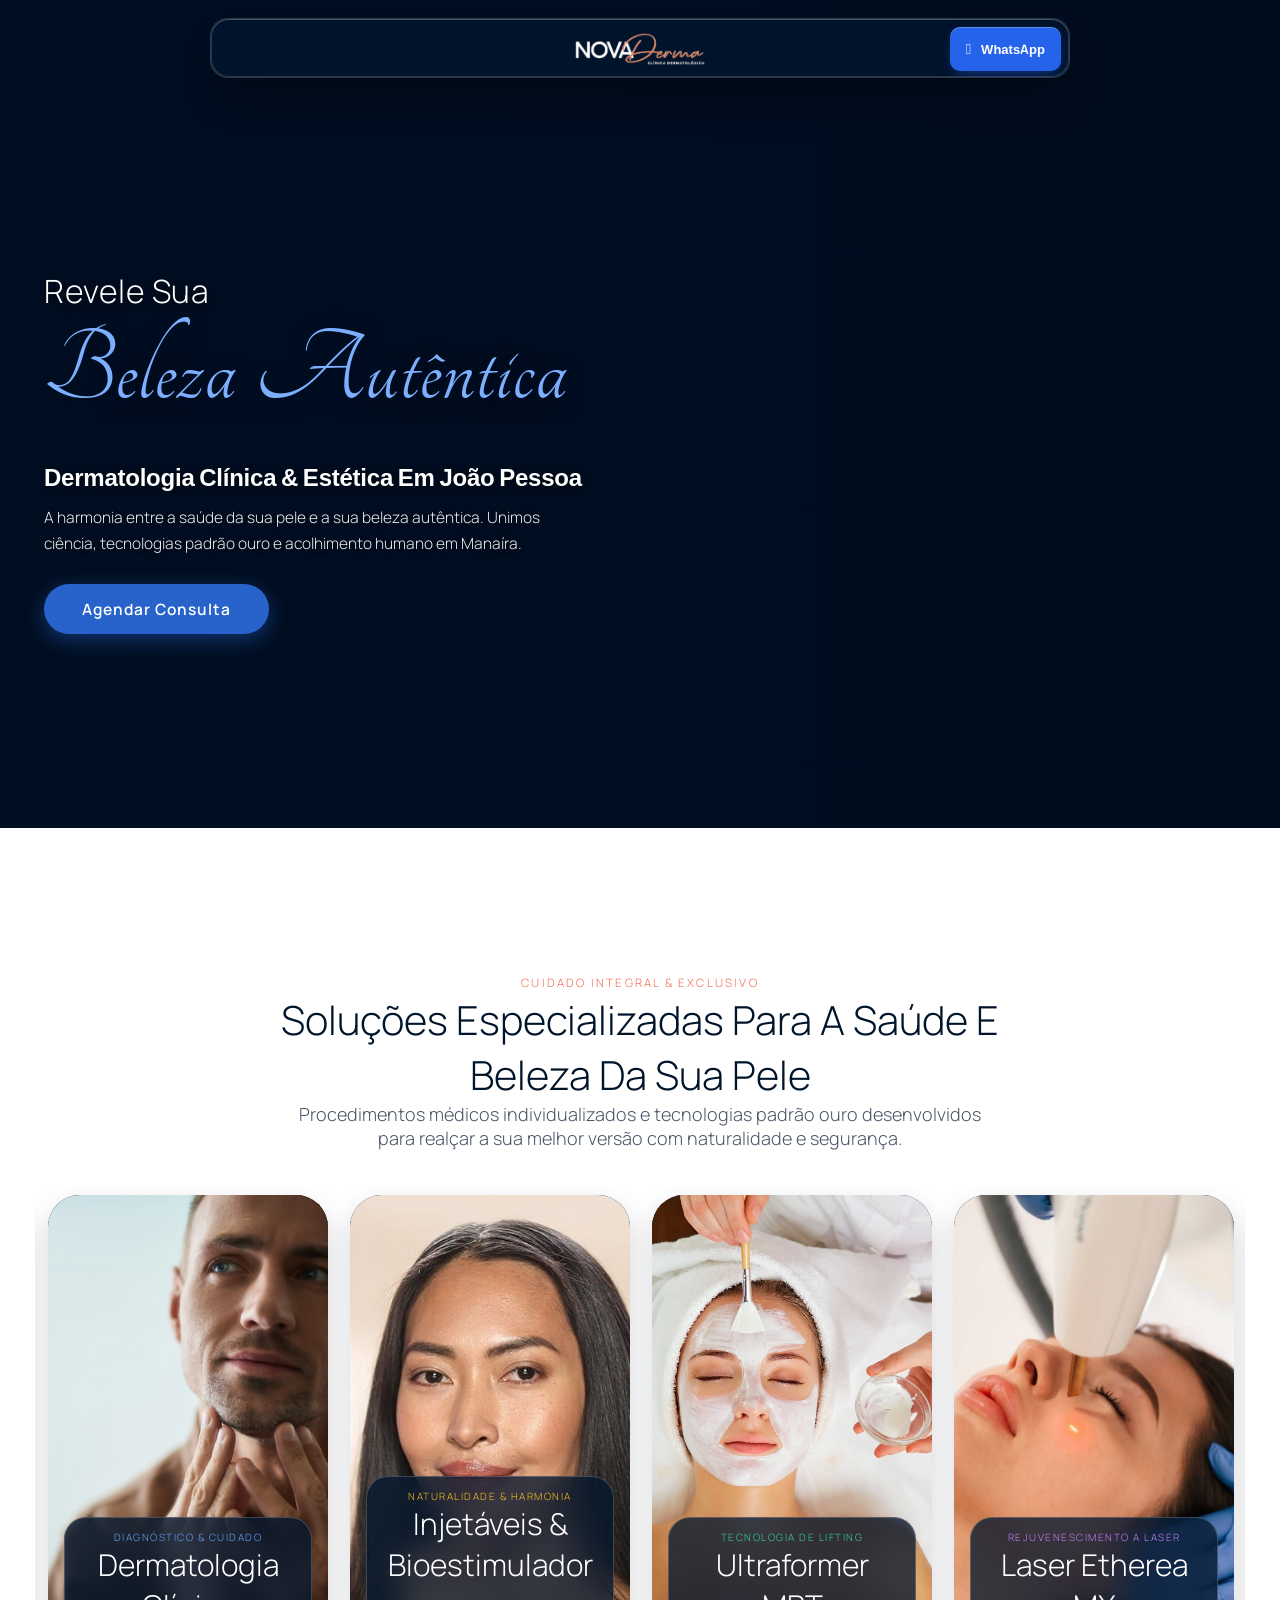
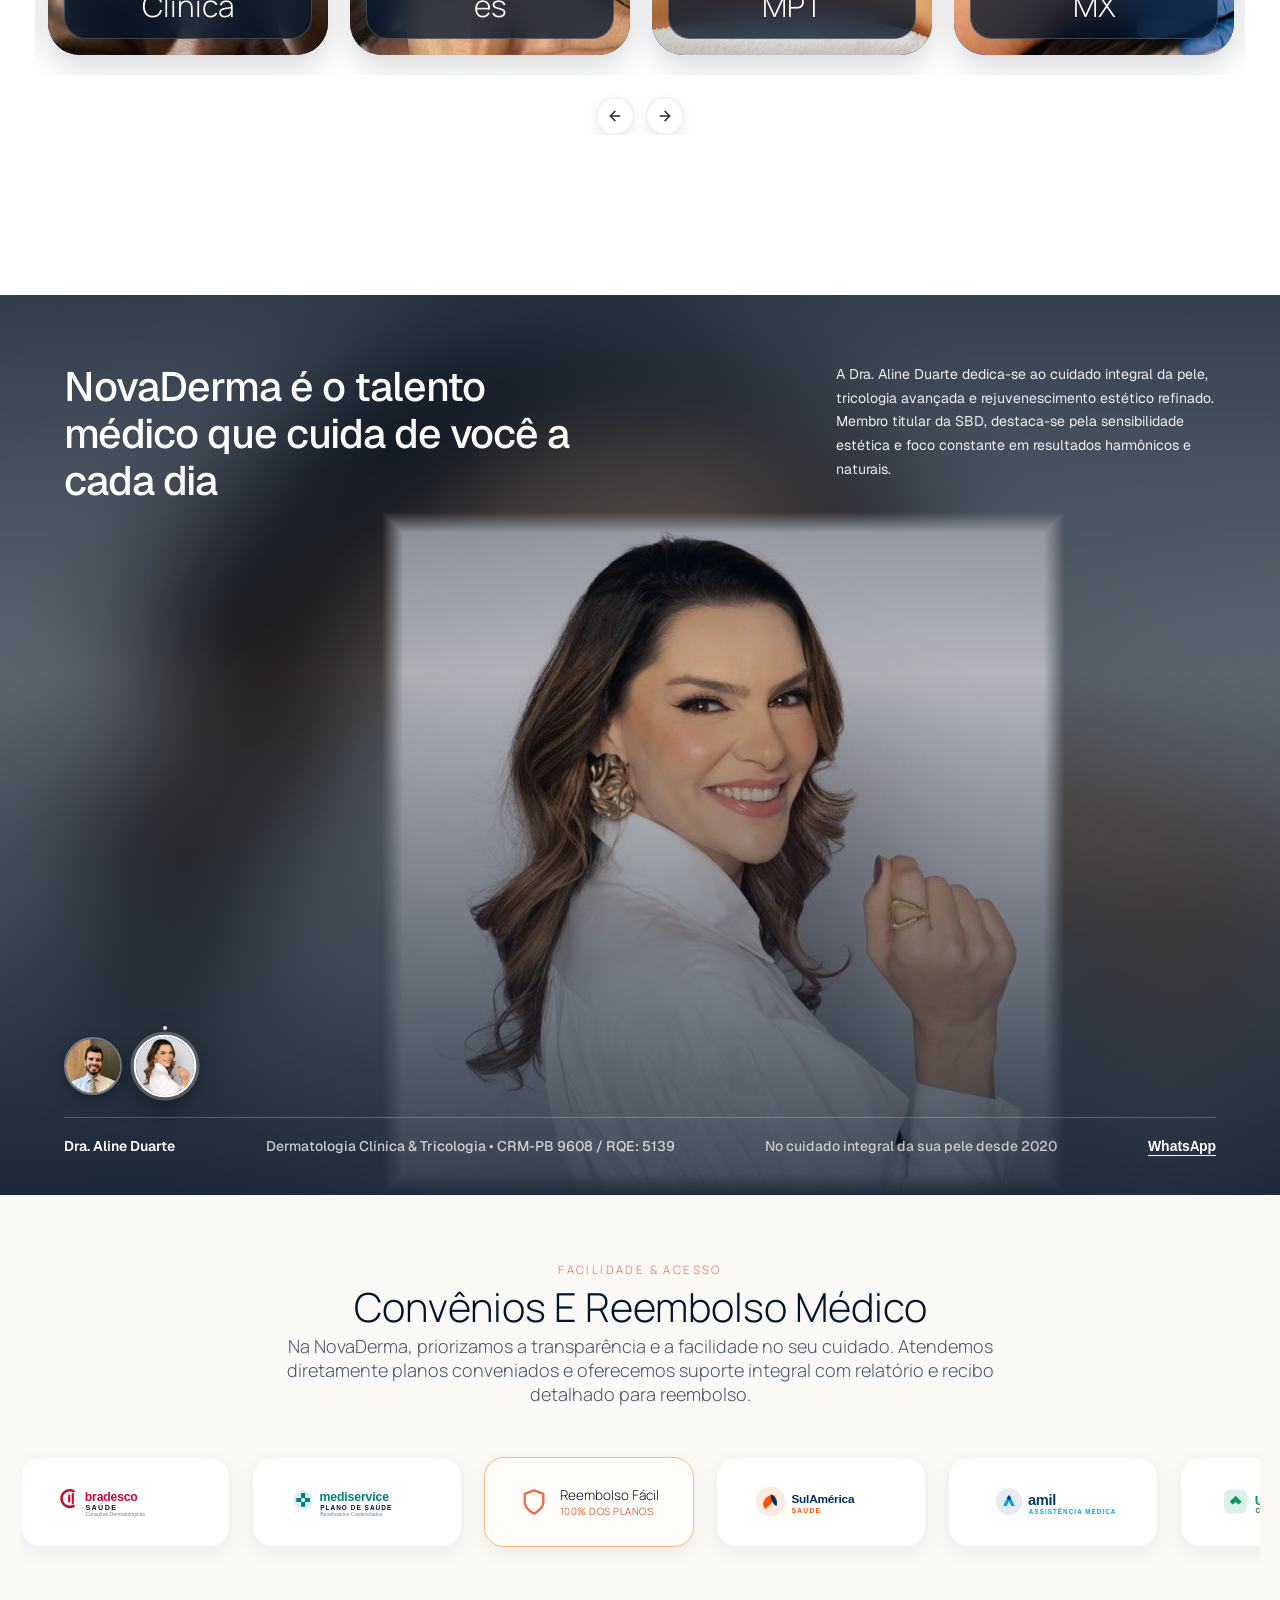
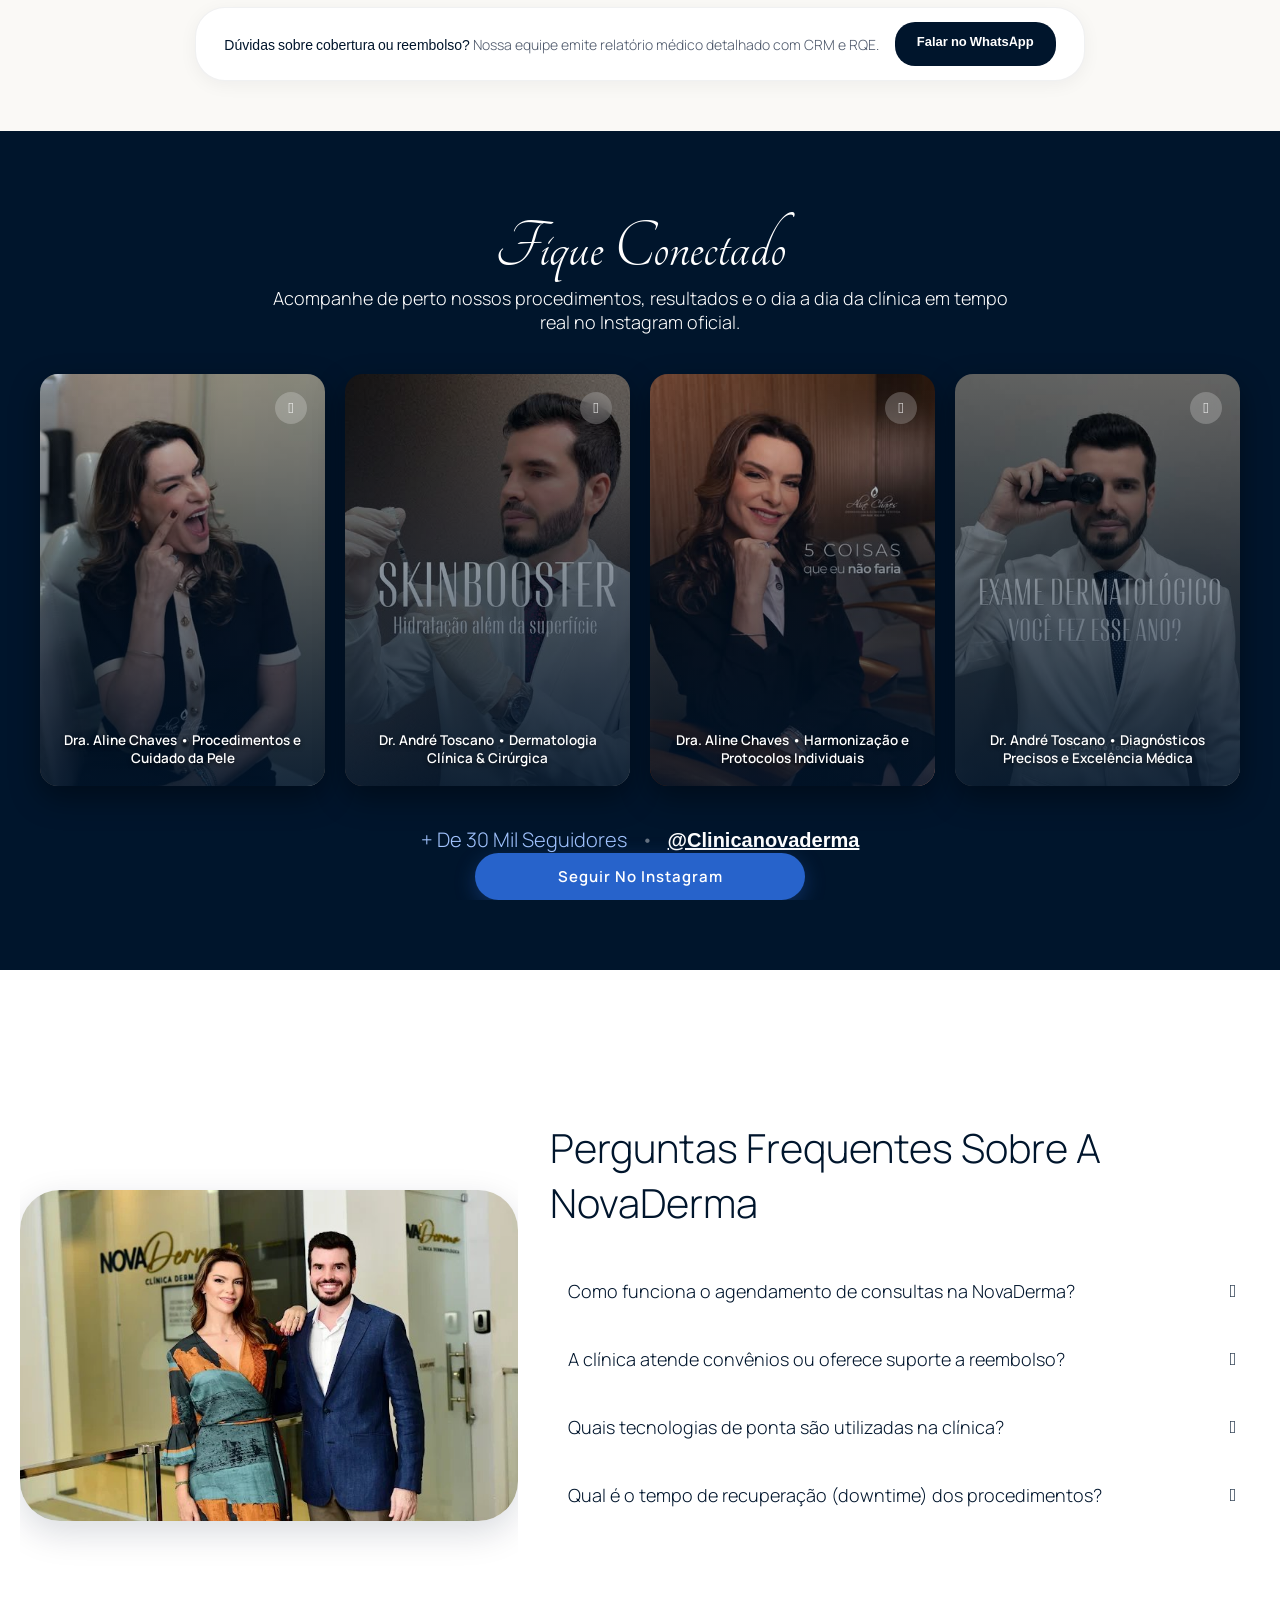
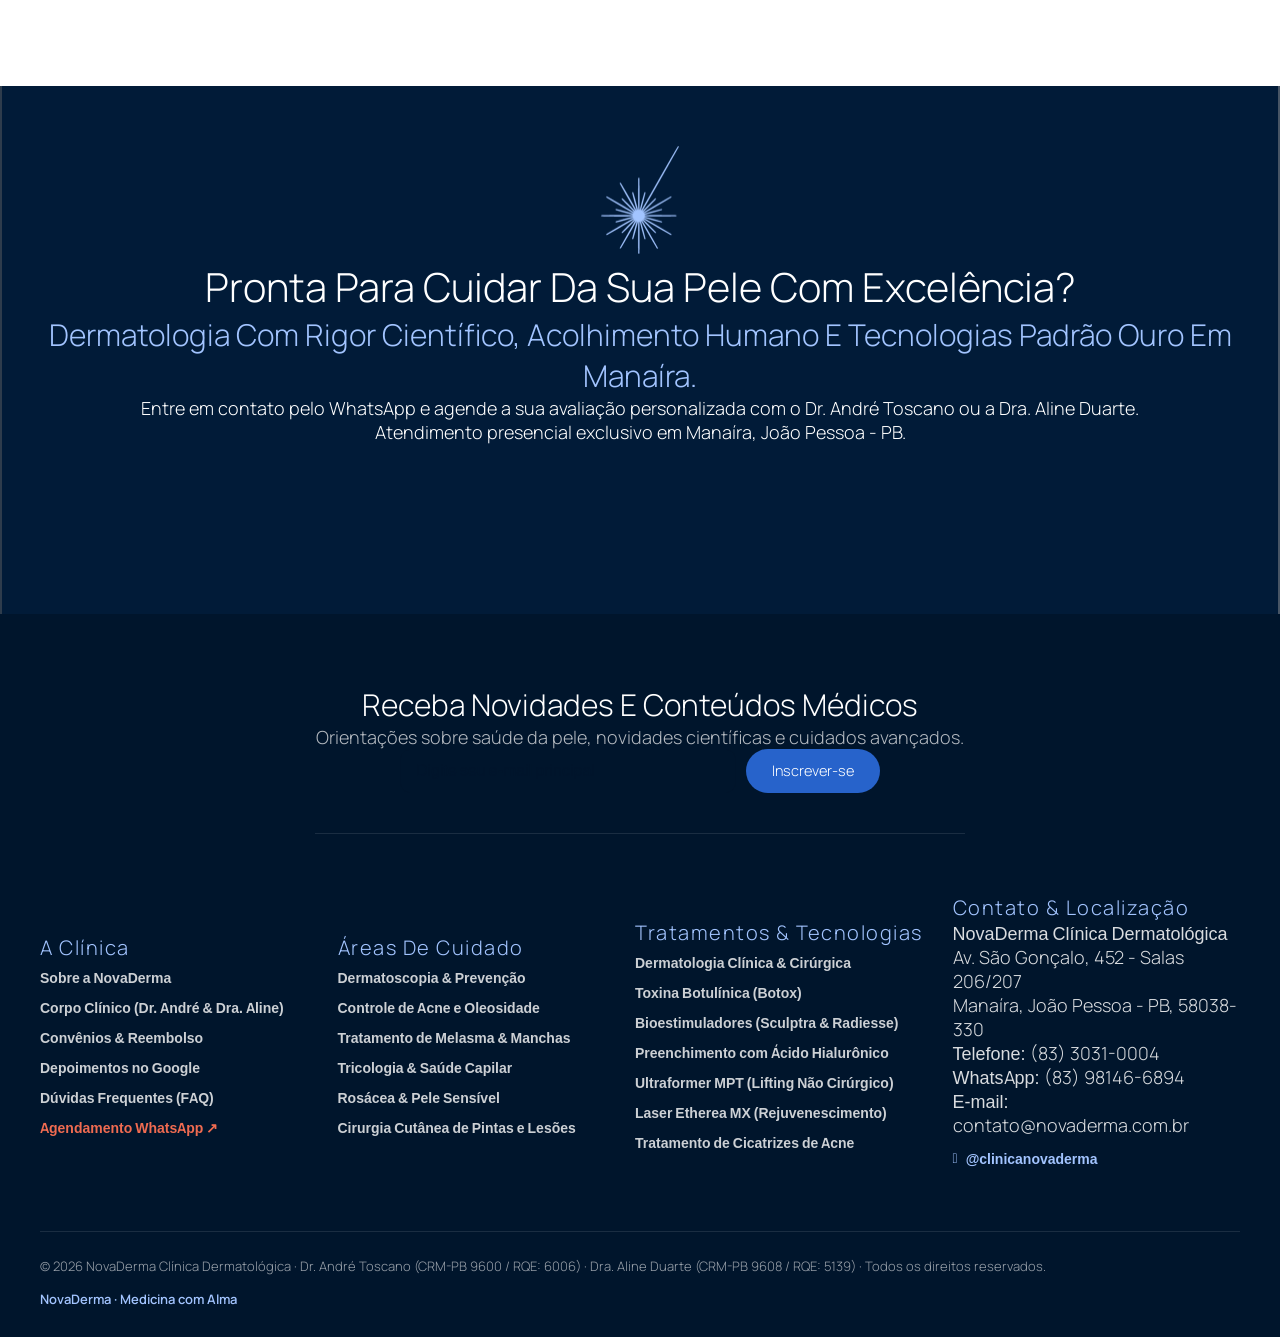
==== commit e9284d8d: "fix: alinhamento estrito do CardNav com Menu a esquerda, Logo NovaDerma no meio e botao WhatsApp a d" ====
--- a/index.html
+++ b/index.html
@@ -2066,229 +2066,8 @@
     display: block !important;
   }
 
-  /* O PILL FLUTUANTE SHINO BAY: CENTRALIZADO NA VIEWPORT, SLIM E DE LUXO */
-  .header {
-    position: fixed !important;
-    top: 20px !important;
-    left: 50% !important;
-    transform: translateX(-50%) !important;
-    width: calc(100% - 48px) !important;
-    max-width: 1240px !important;
-    height: 62px !important;
-    background: #00152C !important;
-    border-radius: 100px !important;
-    box-shadow: 0 10px 30px rgba(0, 15, 35, 0.6) !important;
-    border: 1px solid rgba(255, 255, 255, 0.16) !important;
-    padding: 0 26px !important;
-    margin: 0 !important;
-    z-index: 999999 !important;
-    display: flex !important;
-    align-items: center !important;
-    box-sizing: border-box !important;
-  }
-
-  .header__primary,
-  .header__row {
-    width: 100% !important;
-    height: 100% !important;
-    display: flex !important;
-    align-items: center !important;
-    justify-content: space-between !important;
-    margin: 0 !important;
-    padding: 0 !important;
-  }
-
-  /* LOGO À ESQUERDA (NÍTIDA, BRANCA, COM NOME NOVADERMA) */
-  .header__col--logo {
-    flex-shrink: 0 !important;
-    display: flex !important;
-    align-items: center !important;
-    margin: 0 !important;
-    padding: 0 !important;
-  }
-
-  .header__logo {
-    display: flex !important;
-    align-items: center !important;
-    height: 100% !important;
-    margin: 0 !important;
-    padding: 0 !important;
-    text-decoration: none !important;
-  }
-
-  .header-brand-wrap {
-    display: inline-flex !important;
-    align-items: center !important;
-    text-decoration: none !important;
-  }
-
-  .header-logo-img {
-    height: 38px !important;
-    width: auto !important;
-    max-height: 42px !important;
-    max-width: 175px !important;
-    object-fit: contain !important;
-    display: block !important;
-    image-rendering: -webkit-optimize-contrast !important;
-  }
-
-  /* MENU À DIREITA */
-  .header__col.header__nav {
-    display: flex !important;
-    align-items: center !important;
-    justify-content: flex-end !important;
-    margin: 0 !important;
-    padding: 0 !important;
-  }
-
-  .header__nav--primary-wrap {
-    display: flex !important;
-    align-items: center !important;
-  }
-
-  .primary-nav {
-    display: flex !important;
-    align-items: center !important;
-    flex-wrap: nowrap !important;
-    gap: 22px !important;
-    list-style: none !important;
-    margin: 0 !important;
-    padding: 0 !important;
-  }
-
-  .primary-nav > li {
-    white-space: nowrap !important;
-    margin: 0 !important;
-    padding: 0 !important;
-  }
-
-  .primary-nav > li > a {
-    color: #ffffff !important;
-    font-size: 13.5px !important;
-    font-weight: 500 !important;
-    text-decoration: none !important;
-    font-family: 'Manrope', sans-serif !important;
-    transition: color 0.2s ease !important;
-    display: inline-flex !important;
-    align-items: center !important;
-    gap: 4px !important;
-  }
-
-  .primary-nav > li > a:hover {
-    color: #8cb7ff !important;
-  }
-
-  .primary-nav > li > i.fa-caret-down {
-    color: #ffffff !important;
-    font-size: 11px !important;
-    margin-left: 3px !important;
-  }
-
-  /* BOTÃO AZUL "AGENDAR CONSULTA" */
-  .header .button-nav,
-  .header .button--secondary {
-    background: #2563eb !important;
-    color: #ffffff !important;
-    padding: 9px 22px !important;
-    border-radius: 30px !important;
-    font-size: 13.5px !important;
-    font-weight: 700 !important;
-    text-decoration: none !important;
-    white-space: nowrap !important;
-    display: inline-flex !important;
-    align-items: center !important;
-    box-shadow: 0 4px 15px rgba(37, 99, 235, 0.45) !important;
-    transition: background 0.2s ease, transform 0.2s ease !important;
-    margin-left: 8px !important;
-  }
-
-  .header .button-nav:hover,
-  .header .button--secondary:hover {
-    background: #1d4ed8 !important;
-    transform: translateY(-1px) !important;
-  }
-
-  .mobile-header-actions {
-    display: none !important;
-  }
-
-  /* CELULAR (MOBILE: ANDROID & IOS) */
-  @media screen and (max-width: 991px) {
-    .header {
-      top: 14px !important;
-      left: 50% !important;
-      transform: translateX(-50%) !important;
-      width: calc(100% - 24px) !important;
-      max-width: 440px !important;
-      height: 52px !important;
-      padding: 0 16px !important;
-      border-radius: 100px !important;
-      background: #00152C !important;
-    }
-
-    .header-logo-img {
-      height: 30px !important;
-      max-width: 135px !important;
-      display: block !important;
-    }
-
-    .header:not(.menu--mega) .header__nav--primary-wrap {
-      display: none !important;
-    }
-
-    .mobile-header-actions {
-      display: flex !important;
-      align-items: center !important;
-      gap: 10px !important;
-    }
-
-    .mobile-cta-btn {
-      background: #2563eb !important;
-      color: #ffffff !important;
-      padding: 6px 14px !important;
-      border-radius: 20px !important;
-      font-size: 11.5px !important;
-      font-weight: 700 !important;
-      text-decoration: none !important;
-      white-space: nowrap !important;
-      box-shadow: 0 3px 10px rgba(37, 99, 235, 0.45) !important;
-      font-family: 'Manrope', sans-serif !important;
-    }
-
-    .mobile-menu-btn {
-      background: transparent !important;
-      border: none !important;
-      color: #ffffff !important;
-      font-size: 16px !important;
-      padding: 4px 6px !important;
-      cursor: pointer !important;
-      display: flex !important;
-      align-items: center !important;
-    }
-
-    .header.active .header__nav--primary-wrap {
-      display: block !important;
-      position: fixed !important;
-      top: 0 !important;
-      left: 0 !important;
-      width: 100vw !important;
-      height: 100vh !important;
-      background: rgba(0, 15, 35, 0.98) !important;
-      backdrop-filter: blur(25px) !important;
-      z-index: 9999999 !important;
-      padding: 90px 24px 40px 24px !important;
-      overflow-y: auto !important;
-    }
-    .header.active .header__nav--primary-wrap .primary-nav {
-      flex-direction: column !important;
-      align-items: center !important;
-      gap: 22px !important;
-    }
-    .header.active .header__nav--primary-wrap .primary-nav > li > a {
-      font-size: 18px !important;
-    }
-  }
-/* ==========================================================================
+  /* Obsolete header styles replaced by React Bits CardNav */
+  /* ==========================================================================
      STACKING GLASS CARDS MOTION SYSTEM (GSAP SCROLLTRIGGER PINNED DECK)
      ZERO ESPAÇOS BRANCOS, TRAVAMENTO PERFEITO, IMAGENS 100% VISÍVEIS
      ========================================================================== */
@@ -2654,8 +2433,8 @@
           <img src="images/novaderma-logo-darkmode.png" alt="NovaDerma - Clínica Dermatológica" fetchpriority="high" />
         </a>
 
-        <a href="https://wa.me/5583981466894?text=Olá!%20Gostaria%20de%20agendar%20uma%20consulta%20na%20NovaDerma." class="card-nav__cta" target="_blank" rel="noopener">
-          Agendar Consulta
+        <a href="https://wa.me/5583981466894?text=Olá!%20Gostaria%20de%20agendar%20uma%20consulta%20na%20NovaDerma." class="card-nav__cta" target="_blank" rel="noopener" aria-label="Entrar em contato no WhatsApp">
+          <i class="fab fa-whatsapp" style="font-size: 15px; margin-right: 4px;"></i> WhatsApp
         </a>
       </div>
 
@@ -2791,8 +2570,8 @@
           </div>
         </div>
 
-        <a href="https://wa.me/5583981466894?text=Olá!%20Gostaria%20de%20agendar%20uma%20consulta%20na%20NovaDerma." class="card-nav__cta card-nav__cta--wide" target="_blank" rel="noopener">
-          Agendar Consulta
+        <a href="https://wa.me/5583981466894?text=Olá!%20Gostaria%20de%20agendar%20uma%20consulta%20na%20NovaDerma." class="card-nav__cta card-nav__cta--wide" target="_blank" rel="noopener" aria-label="Entrar em contato no WhatsApp">
+          <i class="fab fa-whatsapp" style="font-size: 16px; margin-right: 6px;"></i> Falar no WhatsApp
         </a>
       </div>
 
--- a/css/card-nav.css
+++ b/css/card-nav.css
@@ -1,13 +1,13 @@
 /* ==========================================================================
-   REACT BITS - CARD NAV COMPONENT
-   Luxury Frosted Glass Navigation Bar with Spring Dropdown Cards
+   REACT BITS - CARD NAV COMPONENT (CLONE AUTÊNTICO)
+   Menu à Esquerda | Logo NovaDerma no Meio | WhatsApp à Direita
    ========================================================================== */
 
 :root {
-  --cn-panel: rgba(0, 21, 44, 0.92);
+  --cn-panel: rgba(0, 21, 44, 0.94);
   --cn-solid: #00152c;
-  --cn-edge: rgba(255, 255, 255, 0.14);
-  --cn-highlight: rgba(255, 255, 255, 0.1);
+  --cn-edge: rgba(255, 255, 255, 0.16);
+  --cn-highlight: rgba(255, 255, 255, 0.12);
   --cn-shadow: 0 24px 48px -20px rgba(0, 0, 0, 0.8), 0 6px 16px -8px rgba(0, 0, 0, 0.5);
   --cn-text: #f4f4f5;
   --cn-muted: rgba(244, 244, 245, 0.65);
@@ -24,7 +24,7 @@
   --cn-inset: 8px;
   --cn-gap: 8px;
   --cn-radius: 18px;
-  --cn-logo: 28px;
+  --cn-logo: 32px;
   --cn-card: 180px;
   --cn-blur: blur(24px) saturate(1.8);
 }
@@ -39,218 +39,232 @@
   justify-content: center !important;
   padding: 0 16px !important;
   pointer-events: none !important;
+  box-sizing: border-box !important;
 }
 
 .card-nav {
-  position: relative;
-  width: 100%;
-  max-width: var(--cn-max);
-  height: var(--cn-bar);
-  margin: 0 auto;
-  font-size: 14px;
-  line-height: 1.4;
-  -webkit-tap-highlight-color: transparent;
-  pointer-events: auto;
-  font-family: 'Manrope', -apple-system, BlinkMacSystemFont, sans-serif;
+  position: relative !important;
+  width: 100% !important;
+  max-width: var(--cn-max) !important;
+  height: var(--cn-bar) !important;
+  margin: 0 auto !important;
+  font-size: 14px !important;
+  line-height: 1.4 !important;
+  -webkit-tap-highlight-color: transparent !important;
+  pointer-events: auto !important;
+  font-family: 'Manrope', -apple-system, BlinkMacSystemFont, sans-serif !important;
 }
 
 .card-nav__panel {
-  position: absolute;
-  top: 0;
-  right: 0;
-  left: 0;
-  z-index: 10;
-  height: var(--cn-bar);
-  border-radius: var(--cn-radius);
-  overflow: hidden;
-  background: var(--cn-panel);
-  box-shadow: var(--cn-shadow);
-  -webkit-backdrop-filter: var(--cn-blur);
-  backdrop-filter: var(--cn-blur);
-  transition: height 0.5s cubic-bezier(0.22, 1, 0.36, 1);
-  box-sizing: border-box;
+  position: absolute !important;
+  top: 0 !important;
+  right: 0 !important;
+  left: 0 !important;
+  z-index: 10 !important;
+  height: var(--cn-bar) !important;
+  border-radius: var(--cn-radius) !important;
+  overflow: hidden !important;
+  background: var(--cn-panel) !important;
+  box-shadow: var(--cn-shadow) !important;
+  -webkit-backdrop-filter: var(--cn-blur) !important;
+  backdrop-filter: var(--cn-blur) !important;
+  transition: height 0.5s cubic-bezier(0.22, 1, 0.36, 1) !important;
+  box-sizing: border-box !important;
+  border: 1px solid var(--cn-edge) !important;
 }
 
 .card-nav__rim {
-  position: absolute;
-  inset: 0;
-  z-index: 3;
-  border-radius: inherit;
+  position: absolute !important;
+  inset: 0 !important;
+  z-index: 3 !important;
+  border-radius: inherit !important;
   box-shadow:
     inset 0 0 0 1px var(--cn-edge),
-    inset 0 1px 0 var(--cn-highlight);
-  pointer-events: none;
-}
-
+    inset 0 1px 0 var(--cn-highlight) !important;
+  pointer-events: none !important;
+}
+
+/* A BARRA: MENU À ESQUERDA | LOGO NO MEIO | WHATSAPP À DIREITA */
 .card-nav__bar {
-  position: relative;
-  z-index: 2;
-  display: grid;
-  grid-template-columns: 1fr auto 1fr;
-  align-items: center;
-  height: var(--cn-bar);
-  padding: 0 var(--cn-inset);
-  box-sizing: border-box;
-}
-
+  position: relative !important;
+  z-index: 2 !important;
+  display: grid !important;
+  grid-template-columns: 1fr auto 1fr !important;
+  align-items: center !important;
+  height: var(--cn-bar) !important;
+  padding: 0 var(--cn-inset) !important;
+  box-sizing: border-box !important;
+  width: 100% !important;
+}
+
+/* 1. MENU À ESQUERDA */
 .card-nav__menu {
-  display: inline-flex;
-  align-items: center;
-  gap: 10px;
-  justify-self: start;
-  height: calc(var(--cn-bar) - var(--cn-inset) * 2);
-  padding: 0 14px 0 16px;
-  border: 0;
-  border-radius: calc(var(--cn-radius) - var(--cn-inset));
-  background: none;
-  color: var(--cn-text);
-  font-family: inherit;
-  font-size: inherit;
-  font-weight: 500;
-  cursor: pointer;
-  outline: none;
-  transition: background-color 0.2s ease;
+  grid-column: 1 !important;
+  justify-self: start !important;
+  display: inline-flex !important;
+  align-items: center !important;
+  gap: 8px !important;
+  height: calc(var(--cn-bar) - var(--cn-inset) * 2) !important;
+  padding: 0 14px 0 14px !important;
+  border: 0 !important;
+  border-radius: calc(var(--cn-radius) - var(--cn-inset)) !important;
+  background: none !important;
+  color: var(--cn-text) !important;
+  font-family: inherit !important;
+  font-size: 13.5px !important;
+  font-weight: 600 !important;
+  cursor: pointer !important;
+  outline: none !important;
+  transition: background-color 0.2s ease !important;
 }
 
 .card-nav__menu:hover {
-  background: var(--cn-hover);
-}
-
-.card-nav__menu:focus-visible,
-.card-nav__logo:focus-visible,
-.card-nav__cta:focus-visible,
-.card-nav__link:focus-visible {
-  outline: 2px solid var(--cn-ring);
-  outline-offset: 2px;
+  background: var(--cn-hover) !important;
 }
 
 .card-nav__burger {
-  position: relative;
-  width: 18px;
-  height: 12px;
+  position: relative !important;
+  width: 18px !important;
+  height: 12px !important;
+  display: inline-block !important;
+  vertical-align: middle !important;
 }
 
 .card-nav__line {
-  position: absolute;
-  left: 0;
-  width: 100%;
-  height: 1.5px;
-  border-radius: 2px;
-  background: currentColor;
+  position: absolute !important;
+  left: 0 !important;
+  width: 100% !important;
+  height: 1.5px !important;
+  border-radius: 2px !important;
+  background: currentColor !important;
   transition:
     transform 0.5s cubic-bezier(0.22, 1, 0.36, 1),
-    top 0.5s cubic-bezier(0.22, 1, 0.36, 1);
+    top 0.5s cubic-bezier(0.22, 1, 0.36, 1) !important;
 }
 
 .card-nav__line--top {
-  top: 2.25px;
+  top: 2.25px !important;
 }
 
 .card-nav__line--bottom {
-  top: 8.25px;
+  top: 8.25px !important;
 }
 
 .card-nav[data-open] .card-nav__line--top {
-  top: 5.25px;
-  transform: rotate(45deg);
+  top: 5.25px !important;
+  transform: rotate(45deg) !important;
 }
 
 .card-nav[data-open] .card-nav__line--bottom {
-  top: 5.25px;
-  transform: rotate(-45deg);
+  top: 5.25px !important;
+  transform: rotate(-45deg) !important;
 }
 
 .card-nav__menu-label {
-  position: relative;
-  display: inline-grid;
-  overflow: hidden;
+  position: relative !important;
+  display: inline-grid !important;
+  overflow: hidden !important;
+  font-size: 13.5px !important;
+  font-weight: 600 !important;
 }
 
 .card-nav__word {
-  grid-area: 1 / 1;
-  transition: transform 0.5s cubic-bezier(0.22, 1, 0.36, 1);
+  grid-area: 1 / 1 !important;
+  transition: transform 0.5s cubic-bezier(0.22, 1, 0.36, 1) !important;
 }
 
 .card-nav__word--close {
-  transform: translateY(110%);
+  transform: translateY(110%) !important;
 }
 
 .card-nav[data-open] .card-nav__word--open {
-  transform: translateY(-110%);
+  transform: translateY(-110%) !important;
 }
 
 .card-nav[data-open] .card-nav__word--close {
-  transform: translateY(0);
-}
-
+  transform: translateY(0) !important;
+}
+
+/* 2. LOGO NOVADERMA EXATAMENTE NO MEIO */
 .card-nav__logo {
-  display: inline-flex;
-  align-items: center;
-  justify-self: center;
-  height: var(--cn-logo);
-  color: var(--cn-text);
-  text-decoration: none;
-  outline: none;
+  grid-column: 2 !important;
+  justify-self: center !important;
+  display: inline-flex !important;
+  align-items: center !important;
+  justify-content: center !important;
+  height: var(--cn-logo) !important;
+  color: var(--cn-text) !important;
+  text-decoration: none !important;
+  outline: none !important;
+  margin: 0 auto !important;
 }
 
 .card-nav__logo img,
 .card-nav__logo svg {
-  display: block;
-  height: 100%;
-  width: auto;
-  max-height: 34px;
-  object-fit: contain;
-}
-
+  display: block !important;
+  height: 100% !important;
+  width: auto !important;
+  max-height: 34px !important;
+  max-width: 160px !important;
+  object-fit: contain !important;
+}
+
+/* 3. BOTÃO WHATSAPP À DIREITA */
 .card-nav__cta {
-  display: inline-flex;
-  align-items: center;
-  justify-content: center;
-  justify-self: end;
-  height: calc(var(--cn-bar) - var(--cn-inset) * 2);
-  padding: 0 18px;
-  border: 0;
-  border-radius: calc(var(--cn-radius) - var(--cn-inset));
-  background: var(--cn-cta);
-  box-shadow: var(--cn-cta-shadow);
-  color: var(--cn-cta-ink);
-  font-family: inherit;
-  font-size: 13.5px;
-  font-weight: 600;
-  white-space: nowrap;
-  text-decoration: none;
-  cursor: pointer;
-  outline: none;
-  transition: filter 0.2s ease, transform 0.2s ease;
+  grid-column: 3 !important;
+  justify-self: end !important;
+  display: inline-flex !important;
+  align-items: center !important;
+  justify-content: center !important;
+  gap: 6px !important;
+  height: calc(var(--cn-bar) - var(--cn-inset) * 2) !important;
+  padding: 0 16px !important;
+  border: 0 !important;
+  border-radius: calc(var(--cn-radius) - var(--cn-inset)) !important;
+  background: var(--cn-cta) !important;
+  box-shadow: var(--cn-cta-shadow) !important;
+  color: var(--cn-cta-ink) !important;
+  font-family: inherit !important;
+  font-size: 13px !important;
+  font-weight: 700 !important;
+  white-space: nowrap !important;
+  text-decoration: none !important;
+  cursor: pointer !important;
+  outline: none !important;
+  transition: filter 0.2s ease, transform 0.2s ease !important;
 }
 
 .card-nav__cta:hover {
-  filter: var(--cn-cta-hover);
-  transform: translateY(-1px);
-}
-
-/* NARROW MODE (MOBILE < 560px) */
+  filter: var(--cn-cta-hover) !important;
+  transform: translateY(-1px) !important;
+}
+
+/* ADAPTAÇÃO MOBILE (< 580px): MANTÉM MENU À ESQUERDA, LOGO NO MEIO, WHATSAPP À DIREITA */
 @media screen and (max-width: 580px) {
+  :root {
+    --cn-bar: 56px;
+    --cn-inset: 6px;
+    --cn-logo: 26px;
+  }
   .card-nav-wrapper {
-    top: 12px !important;
-    padding: 0 12px !important;
-  }
-  .card-nav .card-nav__bar {
-    grid-template-columns: auto 1fr auto;
-  }
-  .card-nav .card-nav__logo {
-    grid-column: 1;
-    grid-row: 1;
-    justify-self: start;
-    padding-left: 8px;
-  }
-  .card-nav .card-nav__menu {
-    grid-column: 3;
-    grid-row: 1;
-    justify-self: end;
-  }
-  .card-nav .card-nav__cta:not(.card-nav__cta--wide) {
-    display: none;
+    top: 10px !important;
+    padding: 0 10px !important;
+  }
+  .card-nav__menu {
+    padding: 0 8px !important;
+    gap: 6px !important;
+  }
+  .card-nav__menu-label {
+    font-size: 12.5px !important;
+  }
+  .card-nav__logo img {
+    max-height: 26px !important;
+    max-width: 120px !important;
+  }
+  .card-nav__cta {
+    padding: 0 10px !important;
+    font-size: 11.5px !important;
+    gap: 4px !important;
   }
   .card-nav__cards {
     flex-direction: column !important;
@@ -258,162 +272,153 @@
   .card-nav__card {
     flex: none !important;
     min-height: 0 !important;
-    gap: 10px !important;
-    padding: 14px 14px 12px !important;
+    gap: 8px !important;
+    padding: 12px 14px 10px !important;
   }
   .card-nav__links {
     flex-direction: column !important;
-    gap: 6px !important;
-  }
-}
-
+    gap: 4px !important;
+  }
+  .card-nav__cta--wide {
+    display: none !important; /* Já temos o botão WhatsApp fixado no topo à direita! */
+  }
+}
+
+/* CONTEÚDO EXPANSÍVEL (OS CARDS DO REACT BITS) */
 .card-nav__content {
-  position: absolute;
-  top: var(--cn-bar);
-  right: 0;
-  left: 0;
-  display: flex;
-  flex-direction: column;
-  gap: var(--cn-gap);
-  padding: 0 var(--cn-inset) var(--cn-inset);
-  box-sizing: border-box;
-  perspective: 900px;
-  visibility: hidden;
-  opacity: 0;
-  transition: opacity 0.3s ease, visibility 0.3s ease;
+  position: absolute !important;
+  top: var(--cn-bar) !important;
+  right: 0 !important;
+  left: 0 !important;
+  display: flex !important;
+  flex-direction: column !important;
+  gap: var(--cn-gap) !important;
+  padding: 0 var(--cn-inset) var(--cn-inset) !important;
+  box-sizing: border-box !important;
+  perspective: 900px !important;
+  visibility: hidden !important;
+  opacity: 0 !important;
+  transition: opacity 0.3s ease, visibility 0.3s ease !important;
 }
 
 .card-nav[data-open] .card-nav__content {
-  visibility: visible;
-  opacity: 1;
+  visibility: visible !important;
+  opacity: 1 !important;
 }
 
 .card-nav__cards {
-  display: flex;
-  gap: var(--cn-gap);
+  display: flex !important;
+  gap: var(--cn-gap) !important;
 }
 
 .card-nav__card {
-  position: relative;
-  display: flex;
-  flex: 1 1 0;
-  flex-direction: column;
-  gap: 14px;
-  min-width: 0;
-  min-height: var(--cn-card);
-  padding: 16px 16px 14px;
-  border-radius: calc(var(--cn-radius) - var(--cn-inset));
-  box-sizing: border-box;
-  background: var(--cn-tile);
-  box-shadow: var(--cn-tile-rim);
-  color: var(--cn-text);
-  transform-origin: 50% 0;
-  transition: transform 0.4s cubic-bezier(0.22, 1, 0.36, 1), opacity 0.4s ease;
+  position: relative !important;
+  display: flex !important;
+  flex: 1 1 0 !important;
+  flex-direction: column !important;
+  gap: 14px !important;
+  min-width: 0 !important;
+  min-height: var(--cn-card) !important;
+  padding: 16px 16px 14px !important;
+  border-radius: calc(var(--cn-radius) - var(--cn-inset)) !important;
+  box-sizing: border-box !important;
+  background: var(--cn-tile) !important;
+  box-shadow: var(--cn-tile-rim) !important;
+  color: var(--cn-text) !important;
+  transform-origin: 50% 0 !important;
+  transition: transform 0.4s cubic-bezier(0.22, 1, 0.36, 1), opacity 0.4s ease !important;
 }
 
 .card-nav:not([data-open]) .card-nav__card {
-  transform: translateY(20px) scale(0.97);
-  opacity: 0;
+  transform: translateY(20px) scale(0.97) !important;
+  opacity: 0 !important;
 }
 
 .card-nav[data-open] .card-nav__card {
-  transform: translateY(0) scale(1);
-  opacity: 1;
+  transform: translateY(0) scale(1) !important;
+  opacity: 1 !important;
 }
 
 .card-nav__card-head {
-  display: flex;
-  flex-direction: column;
-  gap: 4px;
+  display: flex !important;
+  flex-direction: column !important;
+  gap: 4px !important;
 }
 
 .card-nav__label {
-  font-size: 16px;
-  font-weight: 700;
-  letter-spacing: -0.015em;
-  color: #ffffff;
+  font-size: 16px !important;
+  font-weight: 700 !important;
+  letter-spacing: -0.015em !important;
+  color: #ffffff !important;
 }
 
 .card-nav__description {
-  margin: 0;
-  color: var(--cn-muted);
-  font-size: 12.5px;
-  line-height: 1.45;
+  margin: 0 !important;
+  color: var(--cn-muted) !important;
+  font-size: 12.5px !important;
+  line-height: 1.45 !important;
 }
 
 .card-nav__links {
-  display: flex;
-  flex-direction: column;
-  gap: 3px;
-  margin: auto 0 0;
-  padding: 0;
-  list-style: none;
+  display: flex !important;
+  flex-direction: column !important;
+  gap: 3px !important;
+  margin: auto 0 0 !important;
+  padding: 0 !important;
+  list-style: none !important;
 }
 
 .card-nav__link {
-  display: inline-flex;
-  align-items: center;
-  gap: 8px;
-  padding: 3px 0;
-  border: 0;
-  border-radius: 6px;
-  background: none;
-  color: inherit;
-  font-family: inherit;
-  font-size: 13.5px;
-  font-weight: 500;
-  text-decoration: none;
-  cursor: pointer;
-  outline: none;
-  opacity: 0.85;
-  transition: opacity 0.2s ease, color 0.2s ease;
+  display: inline-flex !important;
+  align-items: center !important;
+  gap: 8px !important;
+  padding: 4px 0 !important;
+  border: 0 !important;
+  border-radius: 6px !important;
+  background: none !important;
+  color: inherit !important;
+  font-family: inherit !important;
+  font-size: 13.5px !important;
+  font-weight: 500 !important;
+  text-decoration: none !important;
+  cursor: pointer !important;
+  outline: none !important;
+  opacity: 0.85 !important;
+  transition: opacity 0.2s ease, color 0.2s ease !important;
 }
 
 .card-nav__link:hover {
-  opacity: 1;
-  color: #93c5fd;
+  opacity: 1 !important;
+  color: #93c5fd !important;
 }
 
 .card-nav__arrow {
-  position: relative;
-  display: inline-block;
-  flex: none;
-  width: 14px;
-  height: 14px;
-  overflow: hidden;
+  position: relative !important;
+  display: inline-block !important;
+  flex: none !important;
+  width: 14px !important;
+  height: 14px !important;
+  overflow: hidden !important;
 }
 
 .card-nav__arrow-icon {
-  position: absolute;
-  inset: 0;
-  width: 100%;
-  height: 100%;
-  transition: transform 0.45s cubic-bezier(0.22, 1, 0.36, 1);
+  position: absolute !important;
+  inset: 0 !important;
+  width: 100% !important;
+  height: 100% !important;
+  transition: transform 0.45s cubic-bezier(0.22, 1, 0.36, 1) !important;
 }
 
 .card-nav__arrow-icon--in {
-  transform: translate(-110%, 110%);
+  transform: translate(-110%, 110%) !important;
 }
 
 .card-nav__link:hover .card-nav__arrow-icon--out,
 .card-nav__link:focus-visible .card-nav__arrow-icon--out {
-  transform: translate(110%, -110%);
+  transform: translate(110%, -110%) !important;
 }
 
 .card-nav__link:hover .card-nav__arrow-icon--in,
 .card-nav__link:focus-visible .card-nav__arrow-icon--in {
-  transform: translate(0, 0);
-}
-
-.card-nav__cta--wide {
-  display: none;
-  width: 100%;
-  height: 44px;
-}
-
-@media screen and (max-width: 580px) {
-  .card-nav__cta--wide {
-    display: flex;
-    margin-top: 6px;
-  }
-}
+  transform: translate(0, 0) !important;
+}
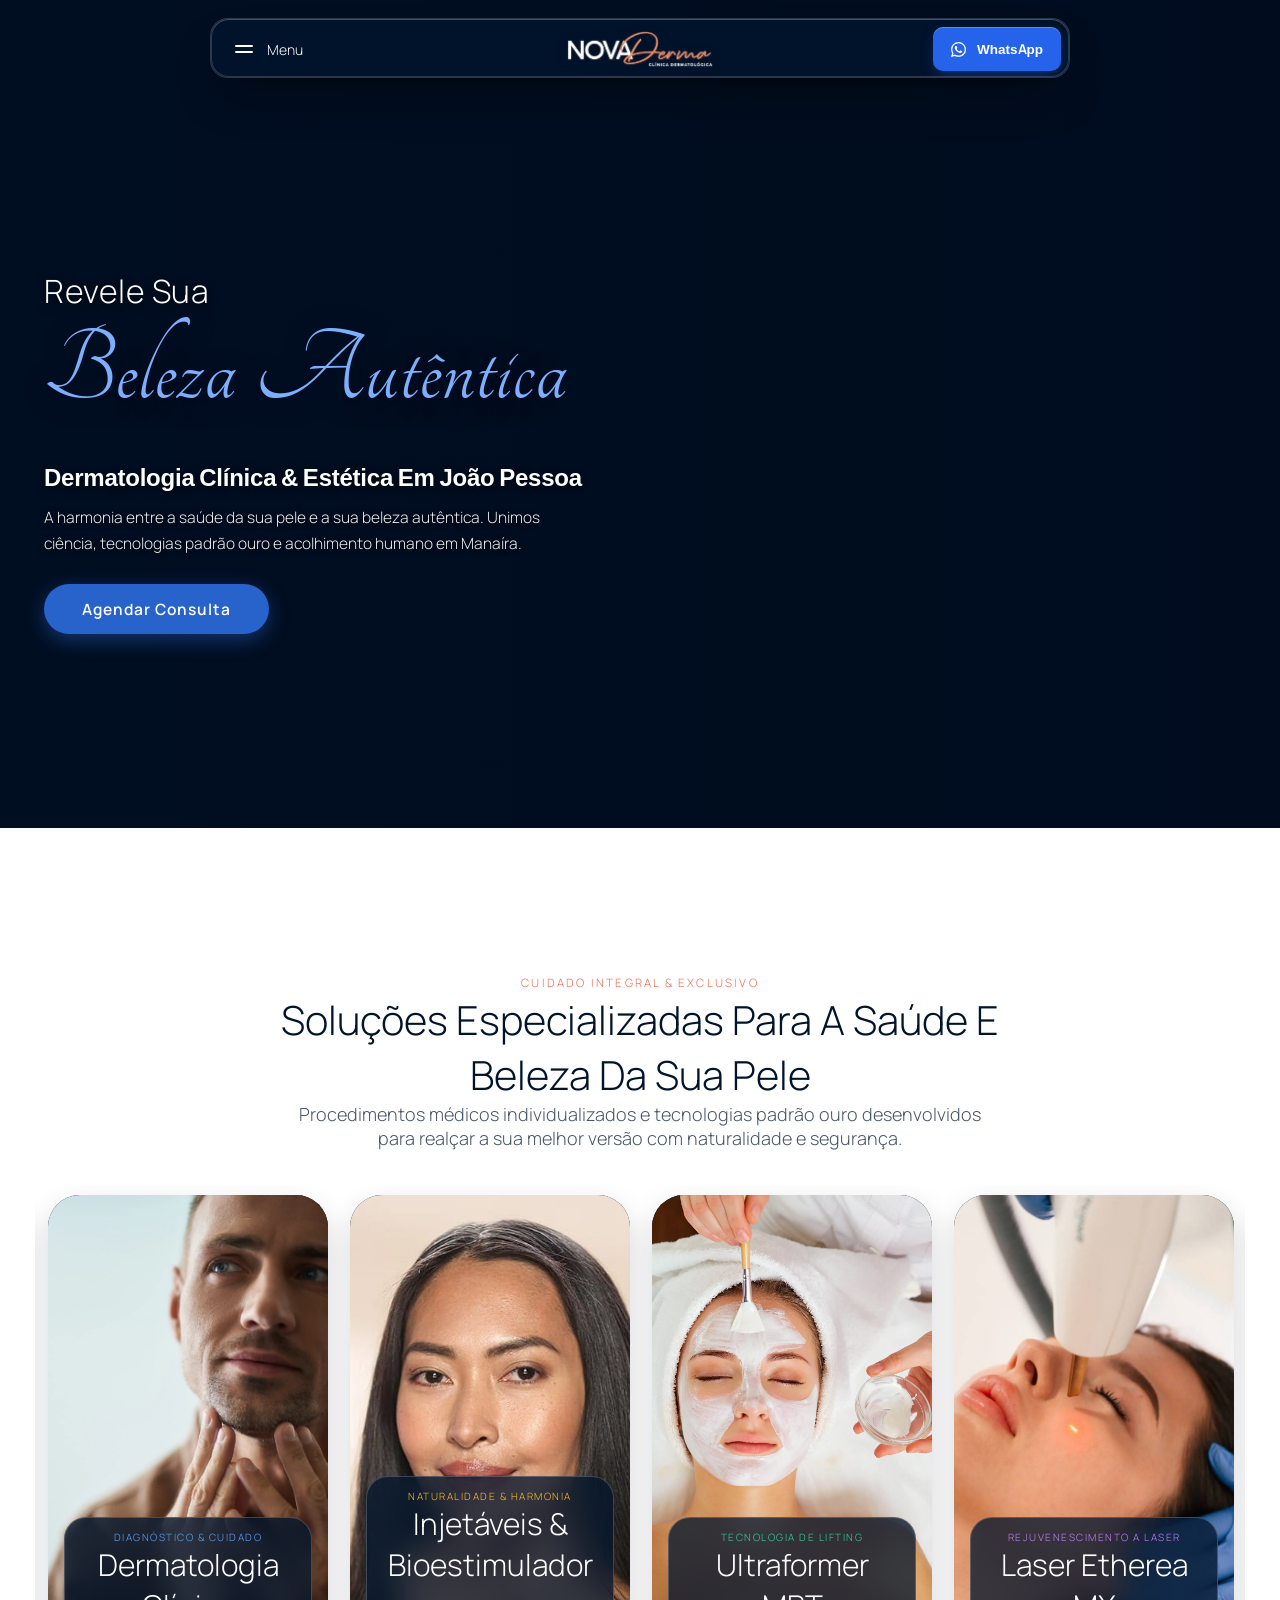
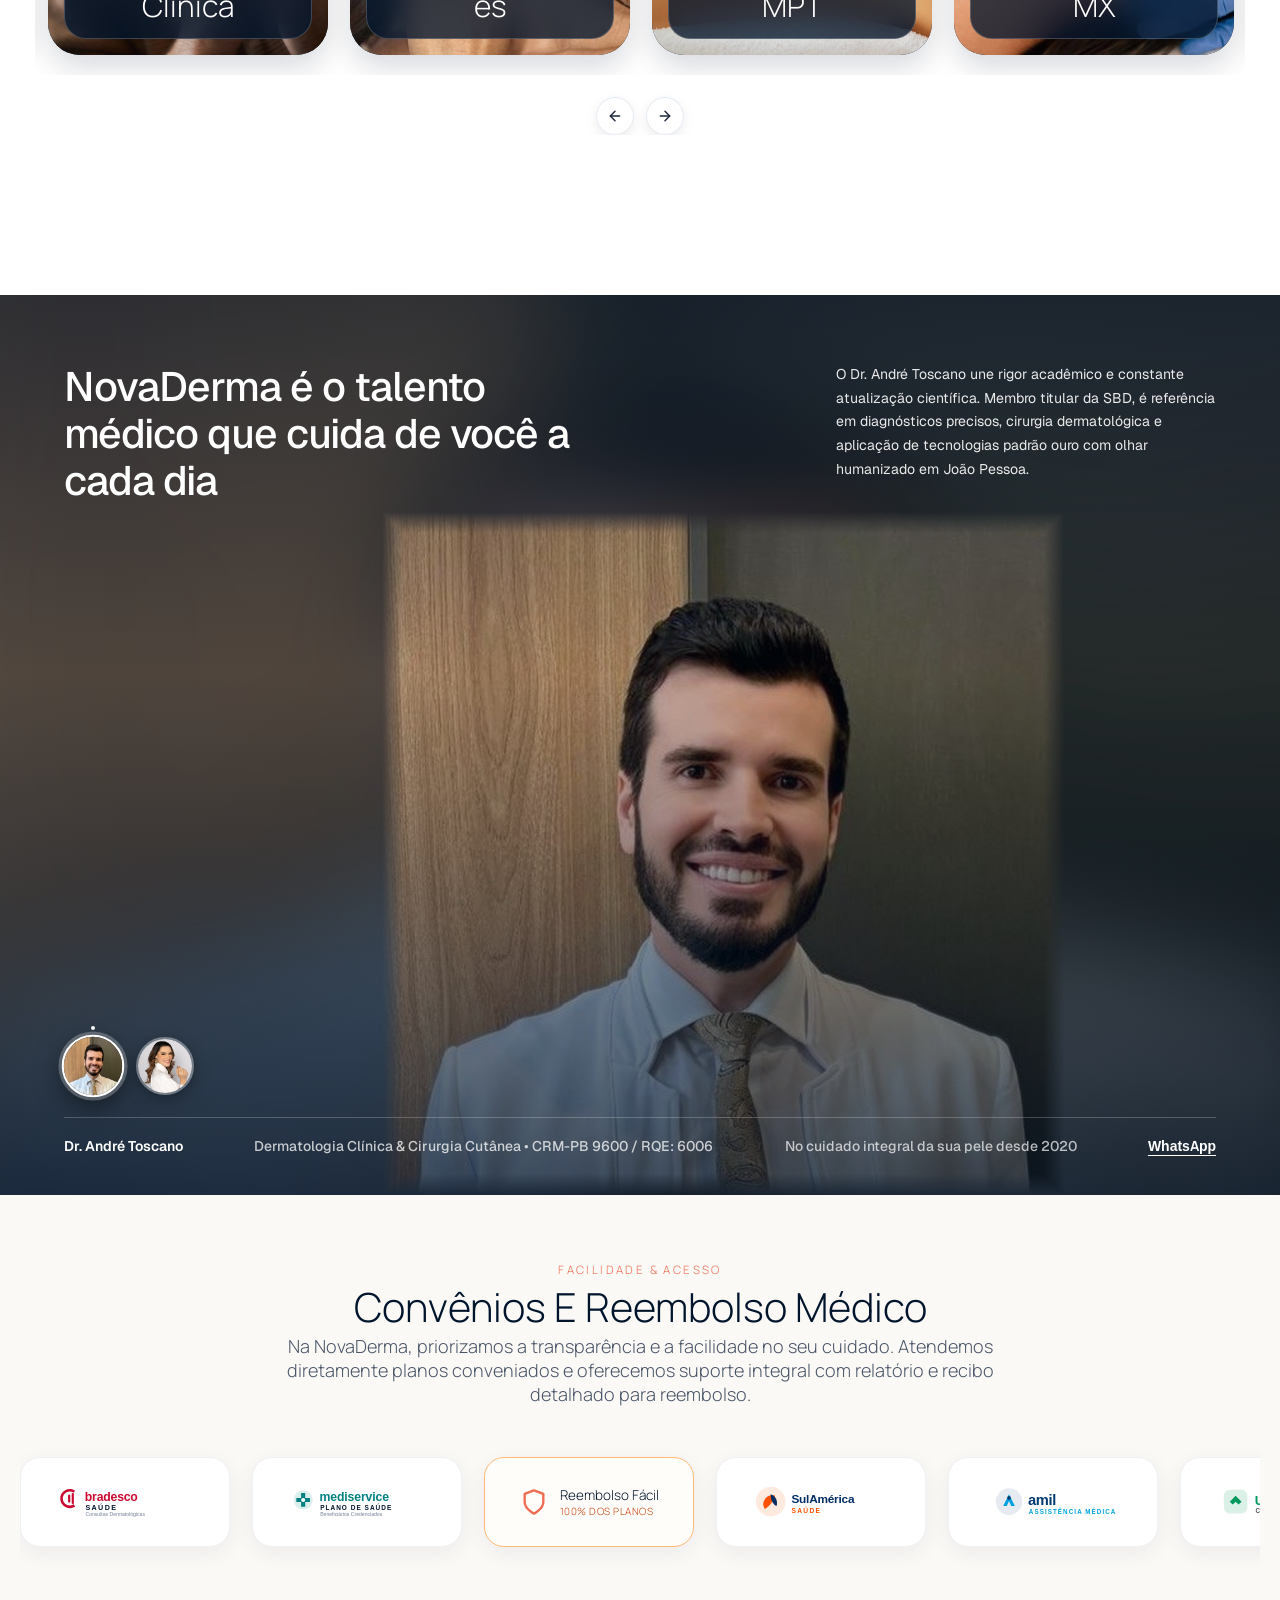
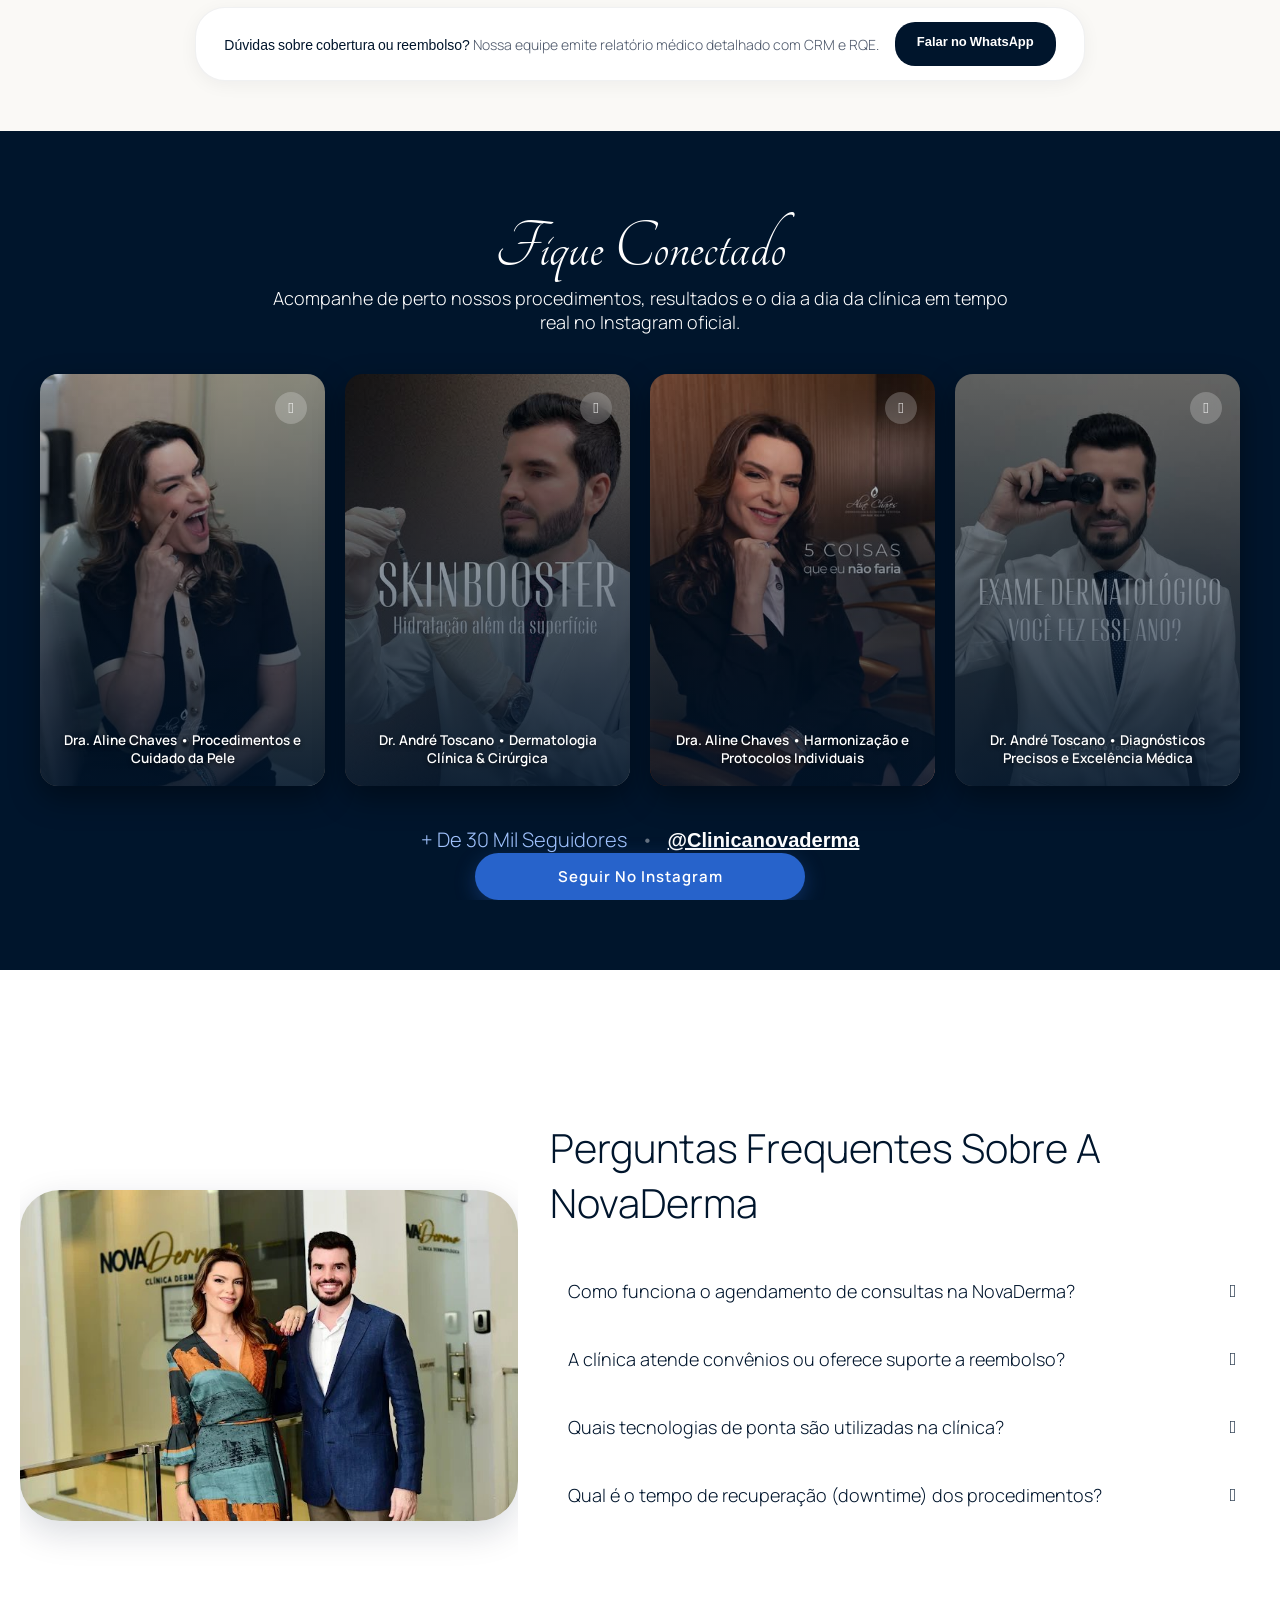
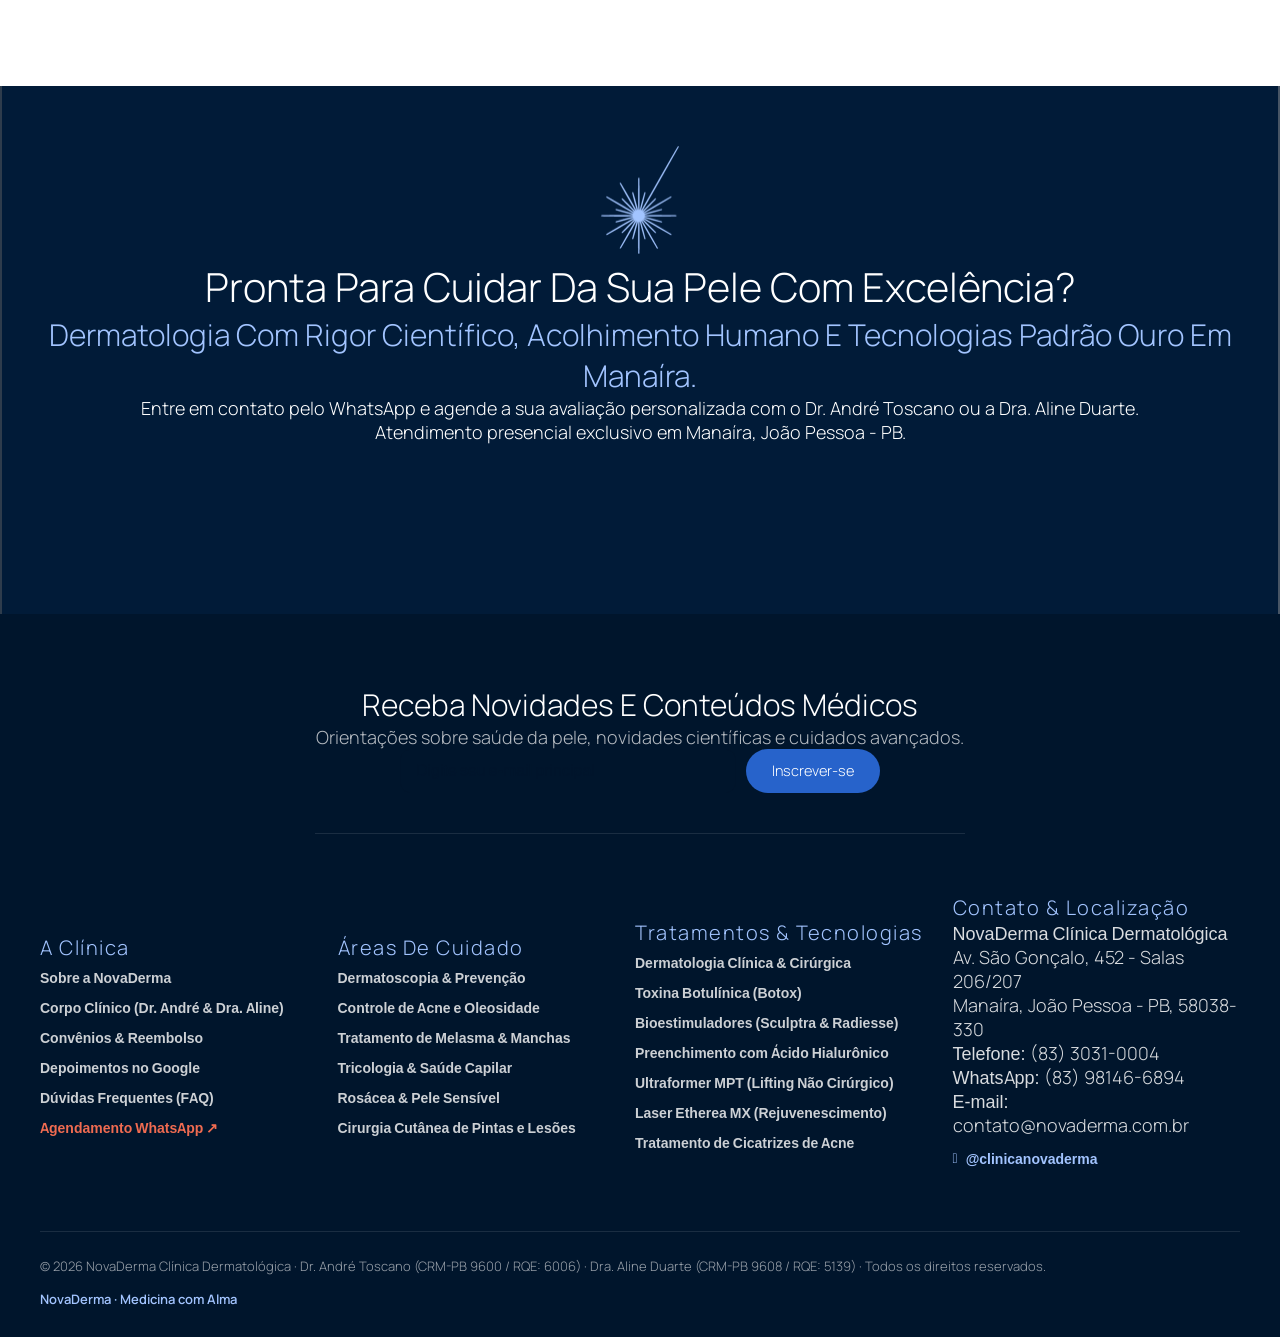
==== commit 0ce24924: "fix: restaura botao Menu visivel com icones brancos, logo branca luminosa no centro e svg oficial do" ====
--- a/index.html
+++ b/index.html
@@ -16,7 +16,7 @@
 </script>
 <link rel="preconnect" href="https://fonts.googleapis.com">
 <link rel="preconnect" href="https://fonts.gstatic.com" crossorigin>
-<link rel="preload" href="images/novaderma-logo-darkmode.png" as="image" type="image/png" fetchpriority="high">
+<link rel="preload" href="images/novaderma-white-logo.png" as="image" type="image/png" fetchpriority="high">
 <!-- Fonte Geist (Google Fonts) para Seção Kollektiva -->
 <link rel="preconnect" href="https://fonts.googleapis.com" />
 <link rel="preconnect" href="https://fonts.gstatic.com" crossorigin />
@@ -2048,7 +2048,7 @@
 }
 </style>
 <a href="https://wa.me/5583981466894?text=Olá!%20Gostaria%20de%20agendar%20uma%20consulta%20na%20NovaDerma." class="mobile-sticky-whatsapp" target="_blank" rel="noopener">
-  <i class="fab fa-whatsapp" style="font-size: 20px;"></i> Agendar Consulta
+  <svg width="15" height="15" viewBox="0 0 24 24" fill="currentColor" style="display:inline-block; vertical-align:middle; margin-right:5px; pointer-events:none;"><path d="M.057 24l1.687-6.163c-1.041-1.804-1.588-3.849-1.587-5.946.003-6.556 5.338-11.891 11.893-11.891 3.181.001 6.167 1.24 8.413 3.488 2.245 2.248 3.481 5.236 3.48 8.414-.003 6.557-5.338 11.892-11.893 11.892-1.99-.001-3.951-.5-5.688-1.448l-6.305 1.654zm6.597-3.807c1.676.995 3.276 1.591 5.392 1.592 5.448 0 9.886-4.434 9.889-9.885.002-5.462-4.415-9.89-9.881-9.892-5.452 0-9.887 4.434-9.889 9.884-.001 2.225.651 3.891 1.746 5.634l-.999 3.648 3.742-.981zm11.387-5.464c-.074-.124-.272-.198-.57-.347-.297-.149-1.758-.868-2.031-.967-.272-.099-.47-.149-.669.149-.198.297-.768.967-.941 1.165-.173.198-.347.223-.644.074-.297-.149-1.255-.462-2.39-1.475-.883-.788-1.48-1.761-1.653-2.059-.173-.297-.018-.458.13-.606.134-.133.297-.347.446-.521.151-.172.2-.296.3-.495.099-.198.05-.372-.025-.521-.075-.148-.669-1.611-.916-2.206-.242-.579-.487-.501-.669-.51l-.57-.01c-.198 0-.52.074-.792.372s-1.04 1.016-1.04 2.479 1.065 2.876 1.213 3.074c.149.198 2.095 3.2 5.076 4.487.709.306 1.263.489 1.694.626.712.226 1.36.194 1.872.118.571-.085 1.758-.719 2.006-1.413.248-.695.248-1.29.173-1.414z"/></svg> Agendar Consulta
 </a>
 
 
@@ -2430,11 +2430,11 @@
         </button>
 
         <a href="/" class="card-nav__logo" aria-label="NovaDerma Clínica Dermatológica">
-          <img src="images/novaderma-logo-darkmode.png" alt="NovaDerma - Clínica Dermatológica" fetchpriority="high" />
+          <img src="images/novaderma-white-logo.png" alt="NovaDerma - Clínica Dermatológica" fetchpriority="high" />
         </a>
 
         <a href="https://wa.me/5583981466894?text=Olá!%20Gostaria%20de%20agendar%20uma%20consulta%20na%20NovaDerma." class="card-nav__cta" target="_blank" rel="noopener" aria-label="Entrar em contato no WhatsApp">
-          <i class="fab fa-whatsapp" style="font-size: 15px; margin-right: 4px;"></i> WhatsApp
+          <svg width="15" height="15" viewBox="0 0 24 24" fill="currentColor" style="display:inline-block; vertical-align:middle; margin-right:5px; pointer-events:none;"><path d="M.057 24l1.687-6.163c-1.041-1.804-1.588-3.849-1.587-5.946.003-6.556 5.338-11.891 11.893-11.891 3.181.001 6.167 1.24 8.413 3.488 2.245 2.248 3.481 5.236 3.48 8.414-.003 6.557-5.338 11.892-11.893 11.892-1.99-.001-3.951-.5-5.688-1.448l-6.305 1.654zm6.597-3.807c1.676.995 3.276 1.591 5.392 1.592 5.448 0 9.886-4.434 9.889-9.885.002-5.462-4.415-9.89-9.881-9.892-5.452 0-9.887 4.434-9.889 9.884-.001 2.225.651 3.891 1.746 5.634l-.999 3.648 3.742-.981zm11.387-5.464c-.074-.124-.272-.198-.57-.347-.297-.149-1.758-.868-2.031-.967-.272-.099-.47-.149-.669.149-.198.297-.768.967-.941 1.165-.173.198-.347.223-.644.074-.297-.149-1.255-.462-2.39-1.475-.883-.788-1.48-1.761-1.653-2.059-.173-.297-.018-.458.13-.606.134-.133.297-.347.446-.521.151-.172.2-.296.3-.495.099-.198.05-.372-.025-.521-.075-.148-.669-1.611-.916-2.206-.242-.579-.487-.501-.669-.51l-.57-.01c-.198 0-.52.074-.792.372s-1.04 1.016-1.04 2.479 1.065 2.876 1.213 3.074c.149.198 2.095 3.2 5.076 4.487.709.306 1.263.489 1.694.626.712.226 1.36.194 1.872.118.571-.085 1.758-.719 2.006-1.413.248-.695.248-1.29.173-1.414z"/></svg> WhatsApp
         </a>
       </div>
 
@@ -2571,7 +2571,7 @@
         </div>
 
         <a href="https://wa.me/5583981466894?text=Olá!%20Gostaria%20de%20agendar%20uma%20consulta%20na%20NovaDerma." class="card-nav__cta card-nav__cta--wide" target="_blank" rel="noopener" aria-label="Entrar em contato no WhatsApp">
-          <i class="fab fa-whatsapp" style="font-size: 16px; margin-right: 6px;"></i> Falar no WhatsApp
+          <svg width="15" height="15" viewBox="0 0 24 24" fill="currentColor" style="display:inline-block; vertical-align:middle; margin-right:5px; pointer-events:none;"><path d="M.057 24l1.687-6.163c-1.041-1.804-1.588-3.849-1.587-5.946.003-6.556 5.338-11.891 11.893-11.891 3.181.001 6.167 1.24 8.413 3.488 2.245 2.248 3.481 5.236 3.48 8.414-.003 6.557-5.338 11.892-11.893 11.892-1.99-.001-3.951-.5-5.688-1.448l-6.305 1.654zm6.597-3.807c1.676.995 3.276 1.591 5.392 1.592 5.448 0 9.886-4.434 9.889-9.885.002-5.462-4.415-9.89-9.881-9.892-5.452 0-9.887 4.434-9.889 9.884-.001 2.225.651 3.891 1.746 5.634l-.999 3.648 3.742-.981zm11.387-5.464c-.074-.124-.272-.198-.57-.347-.297-.149-1.758-.868-2.031-.967-.272-.099-.47-.149-.669.149-.198.297-.768.967-.941 1.165-.173.198-.347.223-.644.074-.297-.149-1.255-.462-2.39-1.475-.883-.788-1.48-1.761-1.653-2.059-.173-.297-.018-.458.13-.606.134-.133.297-.347.446-.521.151-.172.2-.296.3-.495.099-.198.05-.372-.025-.521-.075-.148-.669-1.611-.916-2.206-.242-.579-.487-.501-.669-.51l-.57-.01c-.198 0-.52.074-.792.372s-1.04 1.016-1.04 2.479 1.065 2.876 1.213 3.074c.149.198 2.095 3.2 5.076 4.487.709.306 1.263.489 1.694.626.712.226 1.36.194 1.872.118.571-.085 1.758-.719 2.006-1.413.248-.695.248-1.29.173-1.414z"/></svg> Falar no WhatsApp
         </a>
       </div>
 
--- a/css/card-nav.css
+++ b/css/card-nav.css
@@ -1,5 +1,5 @@
 /* ==========================================================================
-   REACT BITS - CARD NAV COMPONENT (CLONE AUTÊNTICO)
+   REACT BITS - CARD NAV COMPONENT (CLONE 100% AUTÊNTICO)
    Menu à Esquerda | Logo NovaDerma no Meio | WhatsApp à Direita
    ========================================================================== */
 
@@ -9,22 +9,22 @@
   --cn-edge: rgba(255, 255, 255, 0.16);
   --cn-highlight: rgba(255, 255, 255, 0.12);
   --cn-shadow: 0 24px 48px -20px rgba(0, 0, 0, 0.8), 0 6px 16px -8px rgba(0, 0, 0, 0.5);
-  --cn-text: #f4f4f5;
+  --cn-text: #ffffff;
   --cn-muted: rgba(244, 244, 245, 0.65);
-  --cn-hover: rgba(255, 255, 255, 0.08);
+  --cn-hover: rgba(255, 255, 255, 0.1);
   --cn-ring: rgba(37, 99, 235, 0.6);
-  --cn-tile: linear-gradient(180deg, rgba(255, 255, 255, 0.06) 0%, rgba(255, 255, 255, 0.02) 100%);
+  --cn-tile: linear-gradient(180deg, rgba(255, 255, 255, 0.07) 0%, rgba(255, 255, 255, 0.02) 100%);
   --cn-tile-rim: inset 0 0 0 1px rgba(255, 255, 255, 0.08), inset 0 1px 0 rgba(255, 255, 255, 0.12), 0 4px 10px -4px rgba(0, 0, 0, 0.6);
   --cn-cta: #2563eb;
   --cn-cta-ink: #ffffff;
   --cn-cta-shadow: inset 0 1px 0 rgba(255, 255, 255, 0.25), 0 6px 16px -6px rgba(37, 99, 235, 0.6);
-  --cn-cta-hover: brightness(1.12);
+  --cn-cta-hover: brightness(1.15);
   --cn-max: 860px;
   --cn-bar: 60px;
   --cn-inset: 8px;
   --cn-gap: 8px;
   --cn-radius: 18px;
-  --cn-logo: 32px;
+  --cn-logo: 36px;
   --cn-card: 180px;
   --cn-blur: blur(24px) saturate(1.8);
 }
@@ -84,7 +84,7 @@
   pointer-events: none !important;
 }
 
-/* A BARRA: MENU À ESQUERDA | LOGO NO MEIO | WHATSAPP À DIREITA */
+/* BARRA: 3 COLUNAS PERFEITAS (MENU ESQUERDA | LOGO MEIO | WHATSAPP DIREITA) */
 .card-nav__bar {
   position: relative !important;
   z-index: 2 !important;
@@ -103,19 +103,20 @@
   justify-self: start !important;
   display: inline-flex !important;
   align-items: center !important;
-  gap: 8px !important;
+  gap: 10px !important;
   height: calc(var(--cn-bar) - var(--cn-inset) * 2) !important;
-  padding: 0 14px 0 14px !important;
+  padding: 0 16px !important;
   border: 0 !important;
   border-radius: calc(var(--cn-radius) - var(--cn-inset)) !important;
-  background: none !important;
-  color: var(--cn-text) !important;
+  background: transparent !important;
+  color: #ffffff !important;
   font-family: inherit !important;
-  font-size: 13.5px !important;
+  font-size: 14px !important;
   font-weight: 600 !important;
   cursor: pointer !important;
   outline: none !important;
   transition: background-color 0.2s ease !important;
+  box-sizing: border-box !important;
 }
 
 .card-nav__menu:hover {
@@ -134,29 +135,29 @@
   position: absolute !important;
   left: 0 !important;
   width: 100% !important;
-  height: 1.5px !important;
+  height: 2px !important;
   border-radius: 2px !important;
-  background: currentColor !important;
+  background-color: #ffffff !important;
   transition:
-    transform 0.5s cubic-bezier(0.22, 1, 0.36, 1),
-    top 0.5s cubic-bezier(0.22, 1, 0.36, 1) !important;
+    transform 0.4s cubic-bezier(0.22, 1, 0.36, 1),
+    top 0.4s cubic-bezier(0.22, 1, 0.36, 1) !important;
 }
 
 .card-nav__line--top {
-  top: 2.25px !important;
+  top: 2px !important;
 }
 
 .card-nav__line--bottom {
-  top: 8.25px !important;
+  top: 8px !important;
 }
 
 .card-nav[data-open] .card-nav__line--top {
-  top: 5.25px !important;
+  top: 5px !important;
   transform: rotate(45deg) !important;
 }
 
 .card-nav[data-open] .card-nav__line--bottom {
-  top: 5.25px !important;
+  top: 5px !important;
   transform: rotate(-45deg) !important;
 }
 
@@ -164,28 +165,38 @@
   position: relative !important;
   display: inline-grid !important;
   overflow: hidden !important;
-  font-size: 13.5px !important;
+  color: #ffffff !important;
+  font-size: 14px !important;
   font-weight: 600 !important;
+  line-height: 1 !important;
 }
 
 .card-nav__word {
   grid-area: 1 / 1 !important;
-  transition: transform 0.5s cubic-bezier(0.22, 1, 0.36, 1) !important;
+  transition: transform 0.4s cubic-bezier(0.22, 1, 0.36, 1) !important;
+  display: block !important;
+  color: #ffffff !important;
+}
+
+/* Estado Fechado: MENU visível, FECHAR abaixo escondido */
+.card-nav__word--open {
+  transform: translateY(0) !important;
 }
 
 .card-nav__word--close {
-  transform: translateY(110%) !important;
-}
-
+  transform: translateY(120%) !important;
+}
+
+/* Estado Aberto: MENU sobe escondido, FECHAR entra */
 .card-nav[data-open] .card-nav__word--open {
-  transform: translateY(-110%) !important;
+  transform: translateY(-120%) !important;
 }
 
 .card-nav[data-open] .card-nav__word--close {
   transform: translateY(0) !important;
 }
 
-/* 2. LOGO NOVADERMA EXATAMENTE NO MEIO */
+/* 2. LOGO NOVADERMA EXATAMENTE NO MEIO (NÍTIDA, BRANCA, GRANDE) */
 .card-nav__logo {
   grid-column: 2 !important;
   justify-self: center !important;
@@ -193,20 +204,19 @@
   align-items: center !important;
   justify-content: center !important;
   height: var(--cn-logo) !important;
-  color: var(--cn-text) !important;
   text-decoration: none !important;
   outline: none !important;
   margin: 0 auto !important;
 }
 
-.card-nav__logo img,
-.card-nav__logo svg {
+.card-nav__logo img {
   display: block !important;
   height: 100% !important;
   width: auto !important;
-  max-height: 34px !important;
-  max-width: 160px !important;
+  max-height: 38px !important;
+  max-width: 175px !important;
   object-fit: contain !important;
+  filter: drop-shadow(0 2px 6px rgba(0,0,0,0.3)) !important;
 }
 
 /* 3. BOTÃO WHATSAPP À DIREITA */
@@ -218,20 +228,21 @@
   justify-content: center !important;
   gap: 6px !important;
   height: calc(var(--cn-bar) - var(--cn-inset) * 2) !important;
-  padding: 0 16px !important;
+  padding: 0 18px !important;
   border: 0 !important;
   border-radius: calc(var(--cn-radius) - var(--cn-inset)) !important;
   background: var(--cn-cta) !important;
   box-shadow: var(--cn-cta-shadow) !important;
   color: var(--cn-cta-ink) !important;
   font-family: inherit !important;
-  font-size: 13px !important;
+  font-size: 13.5px !important;
   font-weight: 700 !important;
   white-space: nowrap !important;
   text-decoration: none !important;
   cursor: pointer !important;
   outline: none !important;
   transition: filter 0.2s ease, transform 0.2s ease !important;
+  box-sizing: border-box !important;
 }
 
 .card-nav__cta:hover {
@@ -239,31 +250,31 @@
   transform: translateY(-1px) !important;
 }
 
-/* ADAPTAÇÃO MOBILE (< 580px): MANTÉM MENU À ESQUERDA, LOGO NO MEIO, WHATSAPP À DIREITA */
+/* ADAPTAÇÃO MOBILE (< 580px) */
 @media screen and (max-width: 580px) {
   :root {
     --cn-bar: 56px;
     --cn-inset: 6px;
-    --cn-logo: 26px;
+    --cn-logo: 30px;
   }
   .card-nav-wrapper {
     top: 10px !important;
     padding: 0 10px !important;
   }
   .card-nav__menu {
-    padding: 0 8px !important;
+    padding: 0 10px !important;
     gap: 6px !important;
   }
   .card-nav__menu-label {
-    font-size: 12.5px !important;
+    font-size: 13px !important;
   }
   .card-nav__logo img {
-    max-height: 26px !important;
-    max-width: 120px !important;
+    max-height: 30px !important;
+    max-width: 130px !important;
   }
   .card-nav__cta {
-    padding: 0 10px !important;
-    font-size: 11.5px !important;
+    padding: 0 12px !important;
+    font-size: 12px !important;
     gap: 4px !important;
   }
   .card-nav__cards {
@@ -278,9 +289,6 @@
   .card-nav__links {
     flex-direction: column !important;
     gap: 4px !important;
-  }
-  .card-nav__cta--wide {
-    display: none !important; /* Já temos o botão WhatsApp fixado no topo à direita! */
   }
 }
 
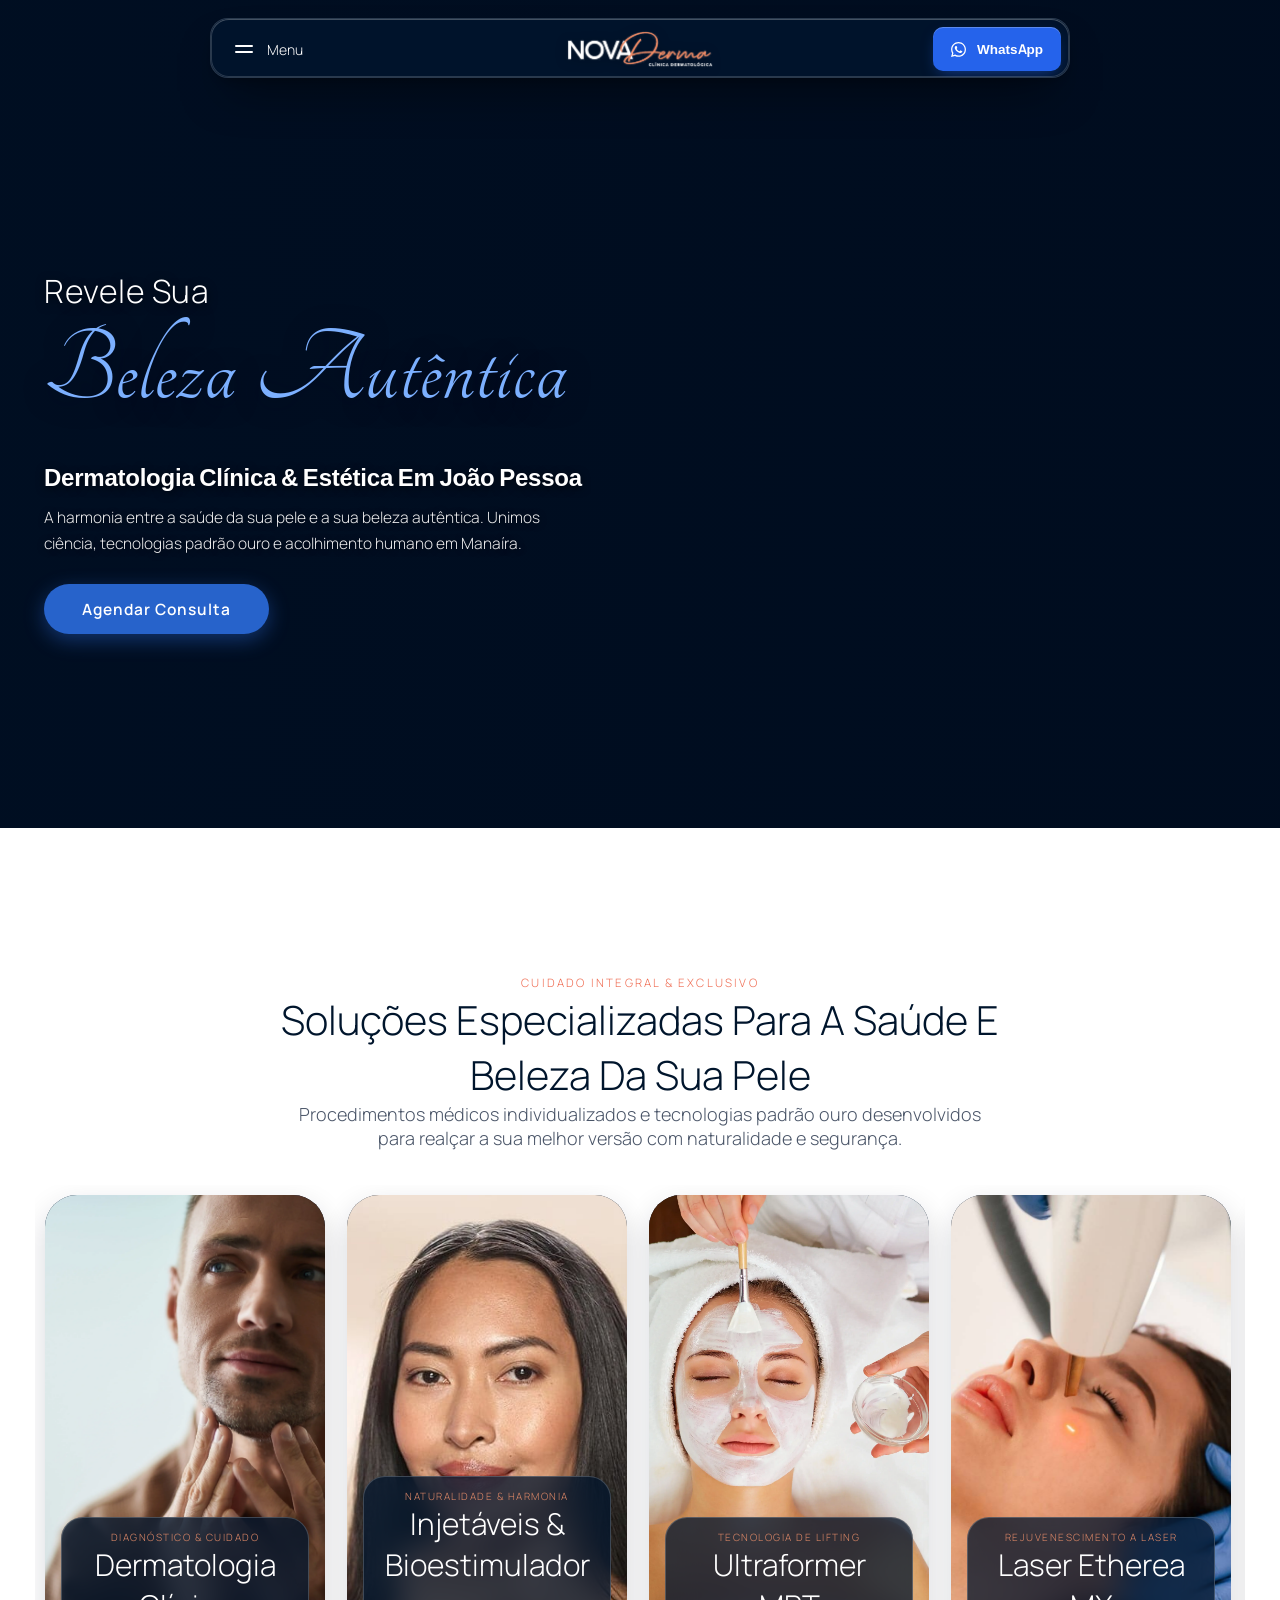
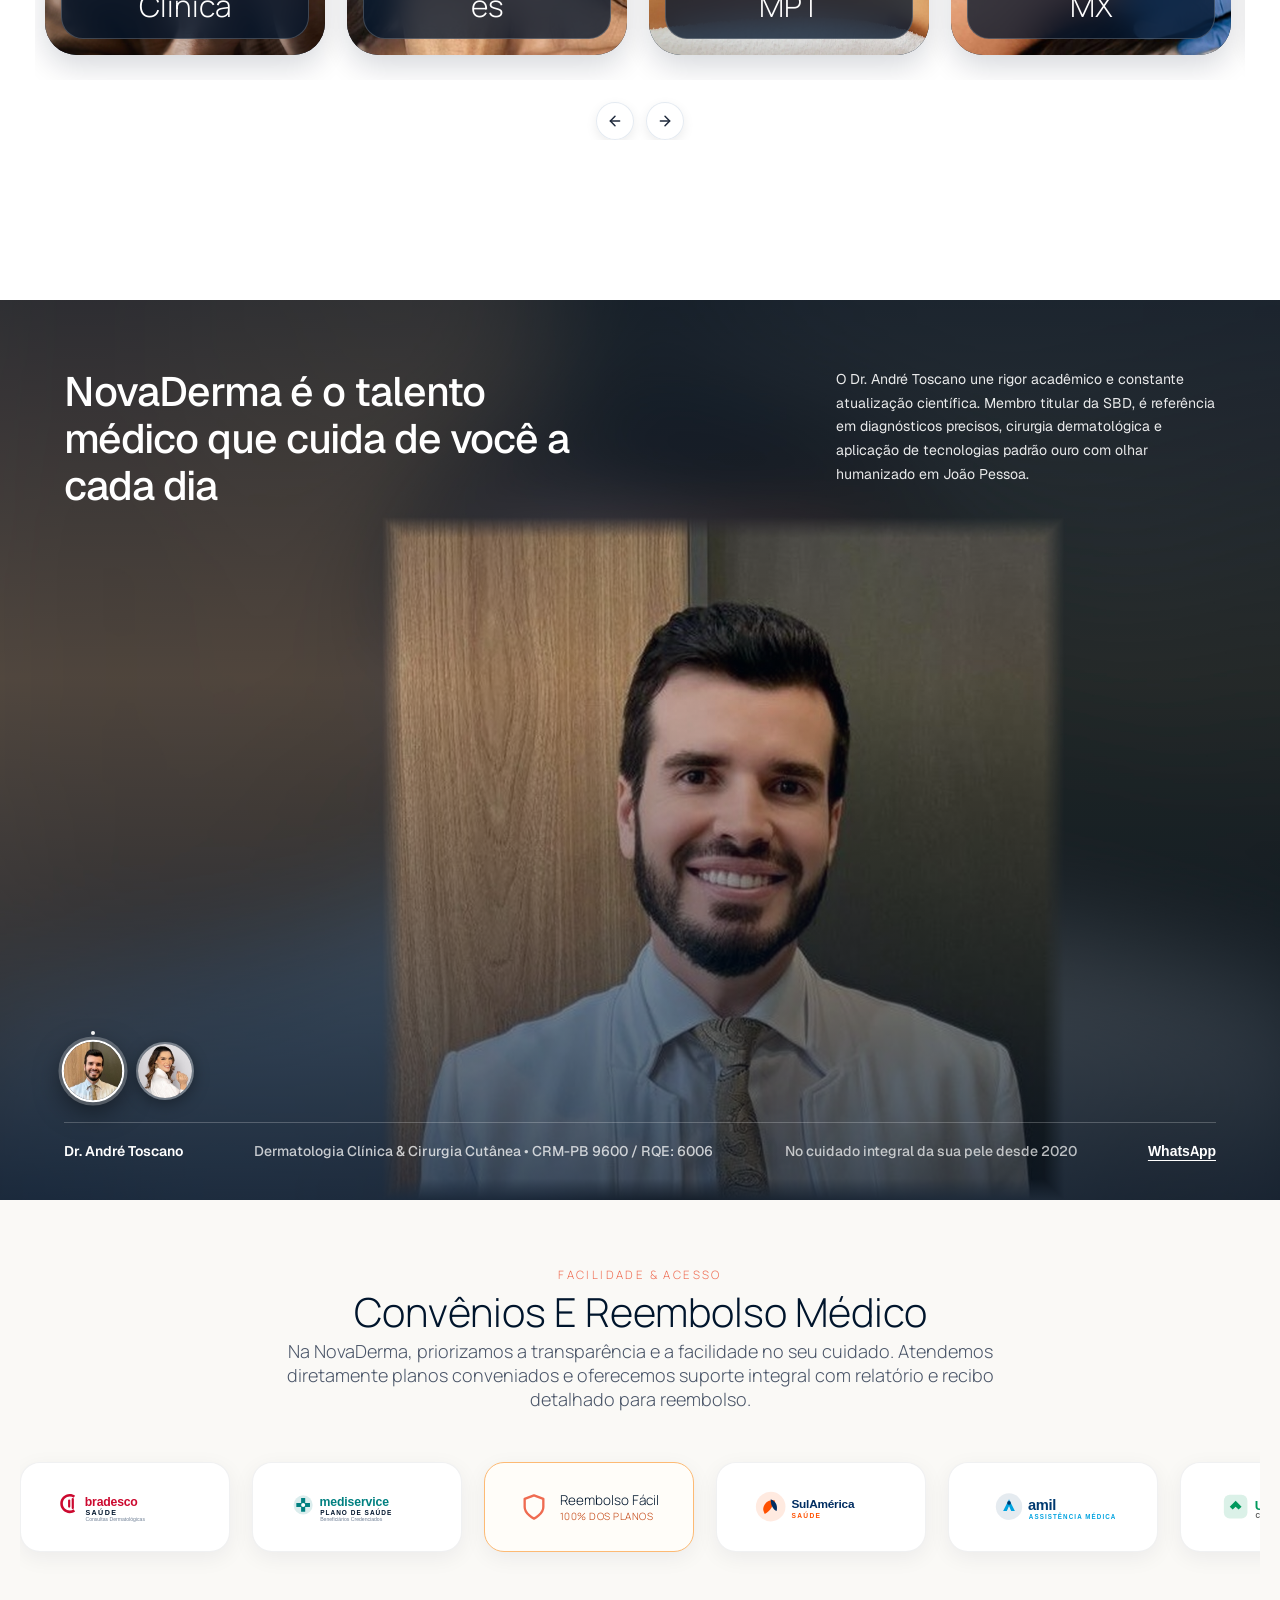
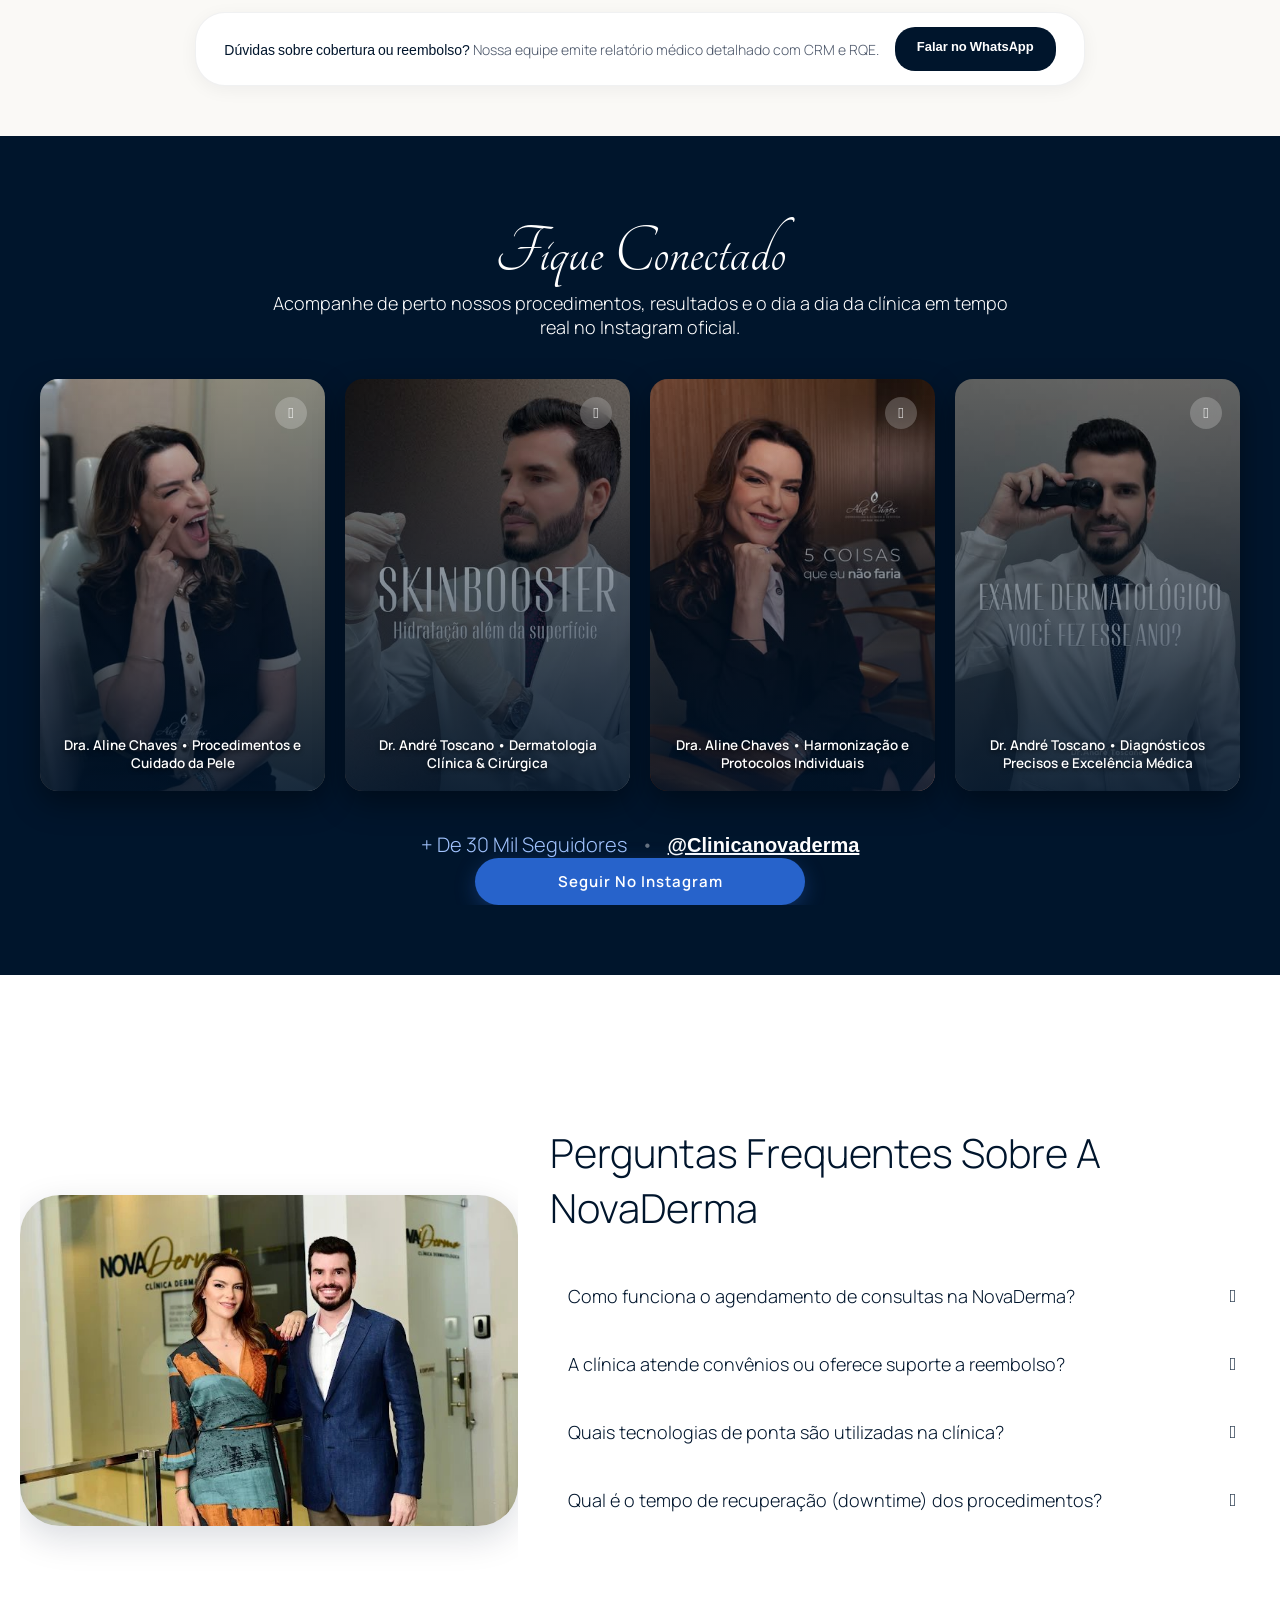
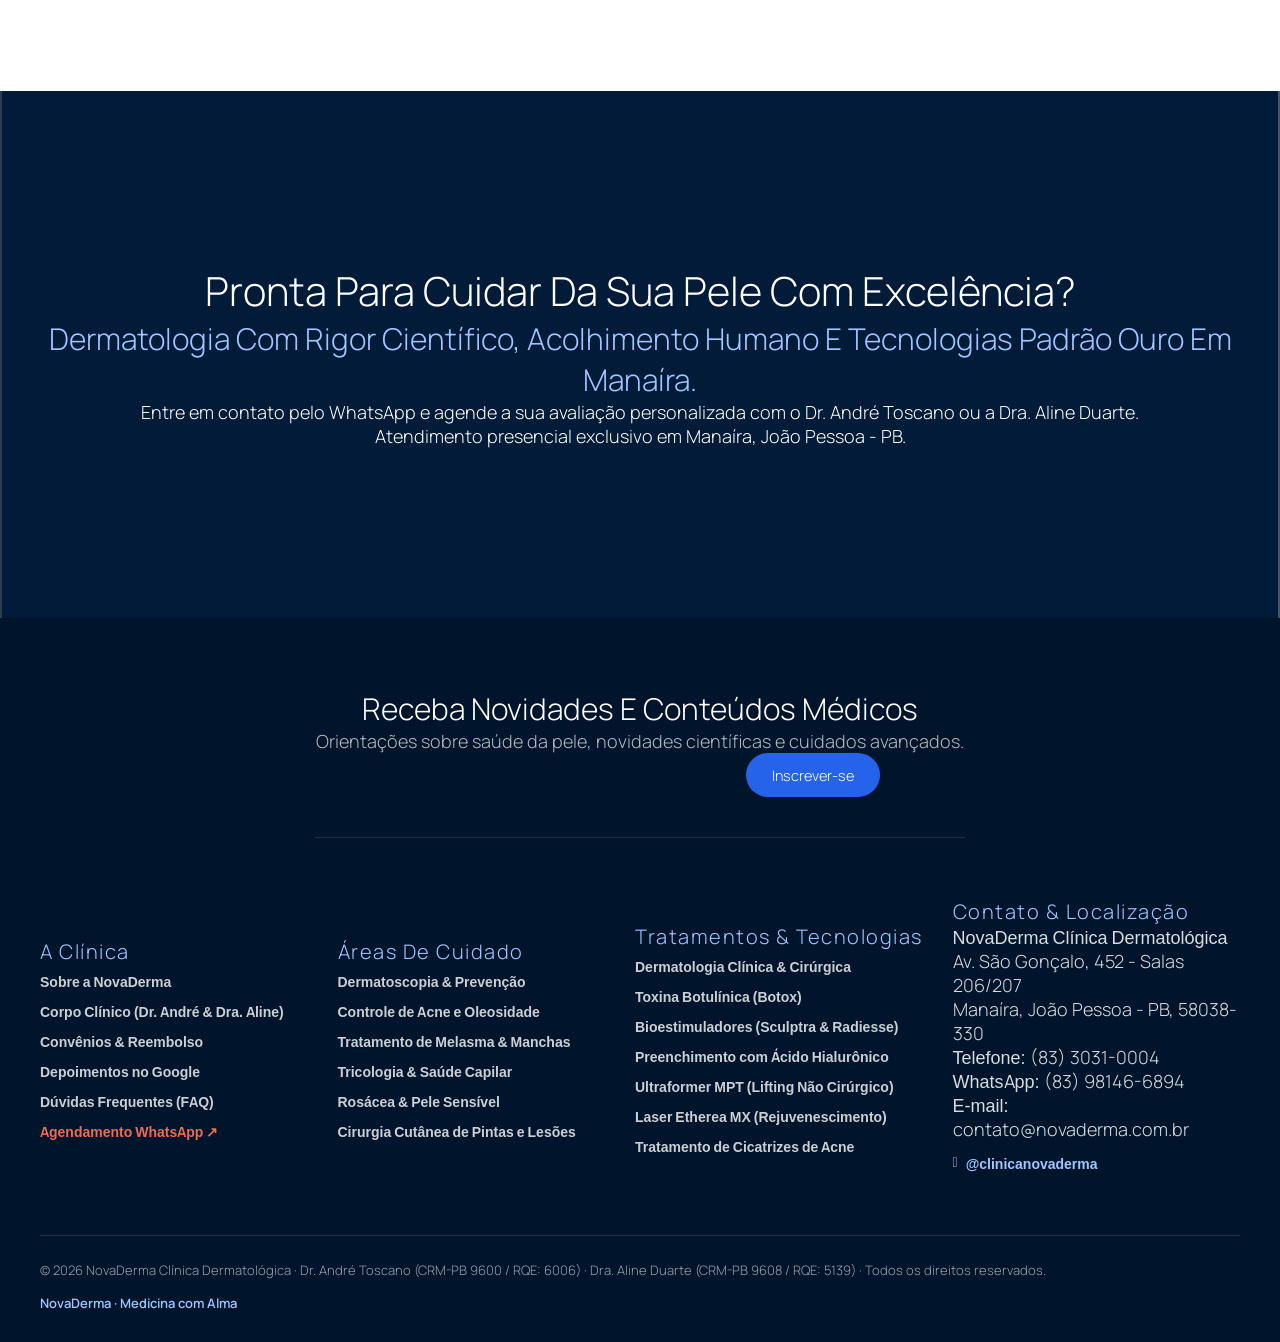
==== commit 3b3bcce6: "feat: transicao continua fluida na secao 2 via hardware GPU e padronizacao cromatica de luxo terraco" ====
--- a/index.html
+++ b/index.html
@@ -2202,7 +2202,7 @@
     transition: color 0.2s ease, transform 0.2s ease;
   }
   .stack-card .card-links-grid a:hover {
-    color: #60a5fa;
+    color: #E08A68;
     transform: translateX(3px);
   }
   .stack-card .card-links-grid a::before {
@@ -2663,29 +2663,35 @@
         width: 100%;
         overflow: hidden;
       }
+      @keyframes treatmentsLoopScroll {
+        0% {
+          transform: translate3d(0, 0, 0);
+        }
+        100% {
+          transform: translate3d(-33.333333%, 0, 0);
+        }
+      }
+
       .treatments-scroll-container {
-        width: 100%;
-        overflow-x: auto;
-        overflow-y: hidden;
-        scroll-behavior: smooth;
-        -webkit-overflow-scrolling: touch;
-        scrollbar-width: none;
-        -ms-overflow-style: none;
-        padding: 10px 0 20px 0;
-        cursor: grab;
+        width: 100% !important;
+        overflow: hidden !important;
+        position: relative !important;
+        padding: 10px 0 25px 0 !important;
       }
       .treatments-scroll-container::-webkit-scrollbar {
         display: none;
       }
-      .treatments-scroll-container:active {
-        cursor: grabbing;
-      }
       .treatments-track {
-        display: flex;
-        gap: 22px;
-        width: max-content;
-        padding: 0 15px;
-        will-change: transform;
+        display: flex !important;
+        gap: 22px !important;
+        width: max-content !important;
+        animation: treatmentsLoopScroll 34s linear infinite !important;
+        will-change: transform !important;
+        padding: 0 10px !important;
+      }
+      .treatments-track:hover,
+      .treatments-track.is-paused {
+        animation-play-state: paused !important;
       }
 
       /* Card Styling */
@@ -2773,8 +2779,8 @@
         transition: color 0.2s ease;
       }
       .treatment-loop-card .overlay-links a:hover {
-        color: #60a5fa;
-        border-bottom-color: #60a5fa;
+        color: #E08A68;
+        border-bottom-color: #E08A68;
       }
 
       /* SETINHAS BRANCAS DE VIDRO PROFISSIONAIS EMBAIXO DOS CARDS */
@@ -2838,7 +2844,7 @@
       <div class="treatment-loop-card" data-card-index="0">
         <img alt="Dermatologia Clínica - NovaDerma" class="card-bg-img" loading="lazy" src="images/AdobeStock_242483949_20_1_.webp" />
         <div class="card-bottom-pill">
-          <span style="display: block; font-size: 10px; font-weight: 700; letter-spacing: 1.5px; color: #60a5fa; text-transform: uppercase; margin-bottom: 3px; font-family: 'Manrope', sans-serif;">DIAGNÓSTICO & CUIDADO</span>
+          <span style="display: block; font-size: 10px; font-weight: 700; letter-spacing: 1.5px; color: #E08A68; text-transform: uppercase; margin-bottom: 3px; font-family: 'Manrope', sans-serif;">DIAGNÓSTICO & CUIDADO</span>
           <h4 style="color: #ffffff; font-family: 'Encode Sans Expanded', 'Manrope', sans-serif; font-size: 15px; margin: 0; font-weight: 700;">Dermatologia Clínica</h4>
         </div>
         <div class="card-hover-overlay">
@@ -2846,7 +2852,7 @@
             <div style="width: 44px; height: 44px; border-radius: 12px; background: rgba(255,255,255,0.1); border: 1px solid rgba(255,255,255,0.25); display: flex; align-items: center; justify-content: center; margin: 0 auto 10px auto;">
               <img alt="Ícone Dermatologia Clínica" src="images/face-icon-shino-bay.png" style="width: 24px; height: 24px; object-fit: contain;" />
             </div>
-            <span style="display: block; font-size: 10.5px; font-weight: 700; letter-spacing: 1.5px; color: #60a5fa; text-transform: uppercase; margin-bottom: 4px; font-family: 'Manrope', sans-serif;">DIAGNÓSTICO & CUIDADO</span>
+            <span style="display: block; font-size: 10.5px; font-weight: 700; letter-spacing: 1.5px; color: #E08A68; text-transform: uppercase; margin-bottom: 4px; font-family: 'Manrope', sans-serif;">DIAGNÓSTICO & CUIDADO</span>
             <h4 style="color: #ffffff; font-family: 'Encode Sans Expanded', 'Manrope', sans-serif; font-size: 17px; margin: 0 0 12px 0; font-weight: 700;">Dermatologia Clínica</h4>
             <div class="overlay-links">
           <a href="dermatologia-clinica.html#dermatoscopia">Dermatoscopia Digital & Prevenção</a>
@@ -2858,7 +2864,7 @@
             </div>
           </div>
           <div style="margin-top: 14px;">
-            <a href="dermatologia-clinica.html" style="display: inline-flex; align-items: center; gap: 6px; background: #2763cb; color: #ffffff; padding: 8px 20px; border-radius: 20px; font-size: 12.5px; font-weight: 600; text-decoration: none; font-family: 'Manrope', sans-serif; box-shadow: 0 4px 15px rgba(39,99,203,0.4); transition: transform 0.2s ease;">
+            <a href="dermatologia-clinica.html" style="display: inline-flex; align-items: center; gap: 6px; background: #2563EB; color: #ffffff; padding: 8px 20px; border-radius: 20px; font-size: 12.5px; font-weight: 600; text-decoration: none; font-family: 'Manrope', sans-serif; box-shadow: 0 4px 15px rgba(37, 99, 235, 0.4); transition: transform 0.2s ease;">
               Conhecer Tratamentos &rarr;
             </a>
           </div>
@@ -2868,7 +2874,7 @@
       <div class="treatment-loop-card" data-card-index="1">
         <img alt="Injetáveis & Bioestimuladores - NovaDerma" class="card-bg-img" loading="lazy" src="images/100925-juvederm-hero-2.jpeg" />
         <div class="card-bottom-pill">
-          <span style="display: block; font-size: 10px; font-weight: 700; letter-spacing: 1.5px; color: #fbbf24; text-transform: uppercase; margin-bottom: 3px; font-family: 'Manrope', sans-serif;">NATURALIDADE & HARMONIA</span>
+          <span style="display: block; font-size: 10px; font-weight: 700; letter-spacing: 1.5px; color: #E08A68; text-transform: uppercase; margin-bottom: 3px; font-family: 'Manrope', sans-serif;">NATURALIDADE & HARMONIA</span>
           <h4 style="color: #ffffff; font-family: 'Encode Sans Expanded', 'Manrope', sans-serif; font-size: 15px; margin: 0; font-weight: 700;">Injetáveis & Bioestimuladores</h4>
         </div>
         <div class="card-hover-overlay">
@@ -2876,7 +2882,7 @@
             <div style="width: 44px; height: 44px; border-radius: 12px; background: rgba(255,255,255,0.1); border: 1px solid rgba(255,255,255,0.25); display: flex; align-items: center; justify-content: center; margin: 0 auto 10px auto;">
               <img alt="Ícone Injetáveis & Bioestimuladores" src="images/injection-icon-shino-bay.png" style="width: 24px; height: 24px; object-fit: contain;" />
             </div>
-            <span style="display: block; font-size: 10.5px; font-weight: 700; letter-spacing: 1.5px; color: #fbbf24; text-transform: uppercase; margin-bottom: 4px; font-family: 'Manrope', sans-serif;">NATURALIDADE & HARMONIA</span>
+            <span style="display: block; font-size: 10.5px; font-weight: 700; letter-spacing: 1.5px; color: #E08A68; text-transform: uppercase; margin-bottom: 4px; font-family: 'Manrope', sans-serif;">NATURALIDADE & HARMONIA</span>
             <h4 style="color: #ffffff; font-family: 'Encode Sans Expanded', 'Manrope', sans-serif; font-size: 17px; margin: 0 0 12px 0; font-weight: 700;">Injetáveis & Bioestimuladores</h4>
             <div class="overlay-links">
           <a href="injetaveis-bioestimuladores.html#botox">Toxina Botulínica (Botox)</a>
@@ -2887,7 +2893,7 @@
             </div>
           </div>
           <div style="margin-top: 14px;">
-            <a href="injetaveis-bioestimuladores.html" style="display: inline-flex; align-items: center; gap: 6px; background: #2763cb; color: #ffffff; padding: 8px 20px; border-radius: 20px; font-size: 12.5px; font-weight: 600; text-decoration: none; font-family: 'Manrope', sans-serif; box-shadow: 0 4px 15px rgba(39,99,203,0.4); transition: transform 0.2s ease;">
+            <a href="injetaveis-bioestimuladores.html" style="display: inline-flex; align-items: center; gap: 6px; background: #2563EB; color: #ffffff; padding: 8px 20px; border-radius: 20px; font-size: 12.5px; font-weight: 600; text-decoration: none; font-family: 'Manrope', sans-serif; box-shadow: 0 4px 15px rgba(37, 99, 235, 0.4); transition: transform 0.2s ease;">
               Conhecer Tratamentos &rarr;
             </a>
           </div>
@@ -2897,7 +2903,7 @@
       <div class="treatment-loop-card" data-card-index="2">
         <img alt="Ultraformer MPT - NovaDerma" class="card-bg-img" loading="lazy" src="images/AdobeStock_187324575_20_1__20_1_.webp" />
         <div class="card-bottom-pill">
-          <span style="display: block; font-size: 10px; font-weight: 700; letter-spacing: 1.5px; color: #34d399; text-transform: uppercase; margin-bottom: 3px; font-family: 'Manrope', sans-serif;">TECNOLOGIA DE LIFTING</span>
+          <span style="display: block; font-size: 10px; font-weight: 700; letter-spacing: 1.5px; color: #E08A68; text-transform: uppercase; margin-bottom: 3px; font-family: 'Manrope', sans-serif;">TECNOLOGIA DE LIFTING</span>
           <h4 style="color: #ffffff; font-family: 'Encode Sans Expanded', 'Manrope', sans-serif; font-size: 15px; margin: 0; font-weight: 700;">Ultraformer MPT</h4>
         </div>
         <div class="card-hover-overlay">
@@ -2905,7 +2911,7 @@
             <div style="width: 44px; height: 44px; border-radius: 12px; background: rgba(255,255,255,0.1); border: 1px solid rgba(255,255,255,0.25); display: flex; align-items: center; justify-content: center; margin: 0 auto 10px auto;">
               <img alt="Ícone Ultraformer MPT" src="images/spa-icon-shino-bay.png" style="width: 24px; height: 24px; object-fit: contain;" />
             </div>
-            <span style="display: block; font-size: 10.5px; font-weight: 700; letter-spacing: 1.5px; color: #34d399; text-transform: uppercase; margin-bottom: 4px; font-family: 'Manrope', sans-serif;">TECNOLOGIA DE LIFTING</span>
+            <span style="display: block; font-size: 10.5px; font-weight: 700; letter-spacing: 1.5px; color: #E08A68; text-transform: uppercase; margin-bottom: 4px; font-family: 'Manrope', sans-serif;">TECNOLOGIA DE LIFTING</span>
             <h4 style="color: #ffffff; font-family: 'Encode Sans Expanded', 'Manrope', sans-serif; font-size: 17px; margin: 0 0 12px 0; font-weight: 700;">Ultraformer MPT</h4>
             <div class="overlay-links">
           <a href="ultraformer-mpt.html#lifting-facial">Lifting Facial Não Cirúrgico</a>
@@ -2916,7 +2922,7 @@
             </div>
           </div>
           <div style="margin-top: 14px;">
-            <a href="ultraformer-mpt.html" style="display: inline-flex; align-items: center; gap: 6px; background: #2763cb; color: #ffffff; padding: 8px 20px; border-radius: 20px; font-size: 12.5px; font-weight: 600; text-decoration: none; font-family: 'Manrope', sans-serif; box-shadow: 0 4px 15px rgba(39,99,203,0.4); transition: transform 0.2s ease;">
+            <a href="ultraformer-mpt.html" style="display: inline-flex; align-items: center; gap: 6px; background: #2563EB; color: #ffffff; padding: 8px 20px; border-radius: 20px; font-size: 12.5px; font-weight: 600; text-decoration: none; font-family: 'Manrope', sans-serif; box-shadow: 0 4px 15px rgba(37, 99, 235, 0.4); transition: transform 0.2s ease;">
               Conhecer Tratamentos &rarr;
             </a>
           </div>
@@ -2926,7 +2932,7 @@
       <div class="treatment-loop-card" data-card-index="3">
         <img alt="Laser Etherea MX - NovaDerma" class="card-bg-img" loading="lazy" src="images/laser-shino-bay.jpg" />
         <div class="card-bottom-pill">
-          <span style="display: block; font-size: 10px; font-weight: 700; letter-spacing: 1.5px; color: #c084fc; text-transform: uppercase; margin-bottom: 3px; font-family: 'Manrope', sans-serif;">REJUVENESCIMENTO A LASER</span>
+          <span style="display: block; font-size: 10px; font-weight: 700; letter-spacing: 1.5px; color: #E08A68; text-transform: uppercase; margin-bottom: 3px; font-family: 'Manrope', sans-serif;">REJUVENESCIMENTO A LASER</span>
           <h4 style="color: #ffffff; font-family: 'Encode Sans Expanded', 'Manrope', sans-serif; font-size: 15px; margin: 0; font-weight: 700;">Laser Etherea MX</h4>
         </div>
         <div class="card-hover-overlay">
@@ -2934,7 +2940,7 @@
             <div style="width: 44px; height: 44px; border-radius: 12px; background: rgba(255,255,255,0.1); border: 1px solid rgba(255,255,255,0.25); display: flex; align-items: center; justify-content: center; margin: 0 auto 10px auto;">
               <img alt="Ícone Laser Etherea MX" src="images/laser-icon-shino-bay.png" style="width: 24px; height: 24px; object-fit: contain;" />
             </div>
-            <span style="display: block; font-size: 10.5px; font-weight: 700; letter-spacing: 1.5px; color: #c084fc; text-transform: uppercase; margin-bottom: 4px; font-family: 'Manrope', sans-serif;">REJUVENESCIMENTO A LASER</span>
+            <span style="display: block; font-size: 10.5px; font-weight: 700; letter-spacing: 1.5px; color: #E08A68; text-transform: uppercase; margin-bottom: 4px; font-family: 'Manrope', sans-serif;">REJUVENESCIMENTO A LASER</span>
             <h4 style="color: #ffffff; font-family: 'Encode Sans Expanded', 'Manrope', sans-serif; font-size: 17px; margin: 0 0 12px 0; font-weight: 700;">Laser Etherea MX</h4>
             <div class="overlay-links">
           <a href="laser-etherea-mx.html#rejuvenescimento">Rejuvenescimento Fracionado</a>
@@ -2945,7 +2951,7 @@
             </div>
           </div>
           <div style="margin-top: 14px;">
-            <a href="laser-etherea-mx.html" style="display: inline-flex; align-items: center; gap: 6px; background: #2763cb; color: #ffffff; padding: 8px 20px; border-radius: 20px; font-size: 12.5px; font-weight: 600; text-decoration: none; font-family: 'Manrope', sans-serif; box-shadow: 0 4px 15px rgba(39,99,203,0.4); transition: transform 0.2s ease;">
+            <a href="laser-etherea-mx.html" style="display: inline-flex; align-items: center; gap: 6px; background: #2563EB; color: #ffffff; padding: 8px 20px; border-radius: 20px; font-size: 12.5px; font-weight: 600; text-decoration: none; font-family: 'Manrope', sans-serif; box-shadow: 0 4px 15px rgba(37, 99, 235, 0.4); transition: transform 0.2s ease;">
               Conhecer Tratamentos &rarr;
             </a>
           </div>
@@ -2955,7 +2961,7 @@
       <div class="treatment-loop-card" data-card-index="0">
         <img alt="Dermatologia Clínica - NovaDerma" class="card-bg-img" loading="lazy" src="images/AdobeStock_242483949_20_1_.webp" />
         <div class="card-bottom-pill">
-          <span style="display: block; font-size: 10px; font-weight: 700; letter-spacing: 1.5px; color: #60a5fa; text-transform: uppercase; margin-bottom: 3px; font-family: 'Manrope', sans-serif;">DIAGNÓSTICO & CUIDADO</span>
+          <span style="display: block; font-size: 10px; font-weight: 700; letter-spacing: 1.5px; color: #E08A68; text-transform: uppercase; margin-bottom: 3px; font-family: 'Manrope', sans-serif;">DIAGNÓSTICO & CUIDADO</span>
           <h4 style="color: #ffffff; font-family: 'Encode Sans Expanded', 'Manrope', sans-serif; font-size: 15px; margin: 0; font-weight: 700;">Dermatologia Clínica</h4>
         </div>
         <div class="card-hover-overlay">
@@ -2963,7 +2969,7 @@
             <div style="width: 44px; height: 44px; border-radius: 12px; background: rgba(255,255,255,0.1); border: 1px solid rgba(255,255,255,0.25); display: flex; align-items: center; justify-content: center; margin: 0 auto 10px auto;">
               <img alt="Ícone Dermatologia Clínica" src="images/face-icon-shino-bay.png" style="width: 24px; height: 24px; object-fit: contain;" />
             </div>
-            <span style="display: block; font-size: 10.5px; font-weight: 700; letter-spacing: 1.5px; color: #60a5fa; text-transform: uppercase; margin-bottom: 4px; font-family: 'Manrope', sans-serif;">DIAGNÓSTICO & CUIDADO</span>
+            <span style="display: block; font-size: 10.5px; font-weight: 700; letter-spacing: 1.5px; color: #E08A68; text-transform: uppercase; margin-bottom: 4px; font-family: 'Manrope', sans-serif;">DIAGNÓSTICO & CUIDADO</span>
             <h4 style="color: #ffffff; font-family: 'Encode Sans Expanded', 'Manrope', sans-serif; font-size: 17px; margin: 0 0 12px 0; font-weight: 700;">Dermatologia Clínica</h4>
             <div class="overlay-links">
           <a href="dermatologia-clinica.html#dermatoscopia">Dermatoscopia Digital & Prevenção</a>
@@ -2975,7 +2981,7 @@
             </div>
           </div>
           <div style="margin-top: 14px;">
-            <a href="dermatologia-clinica.html" style="display: inline-flex; align-items: center; gap: 6px; background: #2763cb; color: #ffffff; padding: 8px 20px; border-radius: 20px; font-size: 12.5px; font-weight: 600; text-decoration: none; font-family: 'Manrope', sans-serif; box-shadow: 0 4px 15px rgba(39,99,203,0.4); transition: transform 0.2s ease;">
+            <a href="dermatologia-clinica.html" style="display: inline-flex; align-items: center; gap: 6px; background: #2563EB; color: #ffffff; padding: 8px 20px; border-radius: 20px; font-size: 12.5px; font-weight: 600; text-decoration: none; font-family: 'Manrope', sans-serif; box-shadow: 0 4px 15px rgba(37, 99, 235, 0.4); transition: transform 0.2s ease;">
               Conhecer Tratamentos &rarr;
             </a>
           </div>
@@ -2985,7 +2991,7 @@
       <div class="treatment-loop-card" data-card-index="1">
         <img alt="Injetáveis & Bioestimuladores - NovaDerma" class="card-bg-img" loading="lazy" src="images/100925-juvederm-hero-2.jpeg" />
         <div class="card-bottom-pill">
-          <span style="display: block; font-size: 10px; font-weight: 700; letter-spacing: 1.5px; color: #fbbf24; text-transform: uppercase; margin-bottom: 3px; font-family: 'Manrope', sans-serif;">NATURALIDADE & HARMONIA</span>
+          <span style="display: block; font-size: 10px; font-weight: 700; letter-spacing: 1.5px; color: #E08A68; text-transform: uppercase; margin-bottom: 3px; font-family: 'Manrope', sans-serif;">NATURALIDADE & HARMONIA</span>
           <h4 style="color: #ffffff; font-family: 'Encode Sans Expanded', 'Manrope', sans-serif; font-size: 15px; margin: 0; font-weight: 700;">Injetáveis & Bioestimuladores</h4>
         </div>
         <div class="card-hover-overlay">
@@ -2993,7 +2999,7 @@
             <div style="width: 44px; height: 44px; border-radius: 12px; background: rgba(255,255,255,0.1); border: 1px solid rgba(255,255,255,0.25); display: flex; align-items: center; justify-content: center; margin: 0 auto 10px auto;">
               <img alt="Ícone Injetáveis & Bioestimuladores" src="images/injection-icon-shino-bay.png" style="width: 24px; height: 24px; object-fit: contain;" />
             </div>
-            <span style="display: block; font-size: 10.5px; font-weight: 700; letter-spacing: 1.5px; color: #fbbf24; text-transform: uppercase; margin-bottom: 4px; font-family: 'Manrope', sans-serif;">NATURALIDADE & HARMONIA</span>
+            <span style="display: block; font-size: 10.5px; font-weight: 700; letter-spacing: 1.5px; color: #E08A68; text-transform: uppercase; margin-bottom: 4px; font-family: 'Manrope', sans-serif;">NATURALIDADE & HARMONIA</span>
             <h4 style="color: #ffffff; font-family: 'Encode Sans Expanded', 'Manrope', sans-serif; font-size: 17px; margin: 0 0 12px 0; font-weight: 700;">Injetáveis & Bioestimuladores</h4>
             <div class="overlay-links">
           <a href="injetaveis-bioestimuladores.html#botox">Toxina Botulínica (Botox)</a>
@@ -3004,7 +3010,7 @@
             </div>
           </div>
           <div style="margin-top: 14px;">
-            <a href="injetaveis-bioestimuladores.html" style="display: inline-flex; align-items: center; gap: 6px; background: #2763cb; color: #ffffff; padding: 8px 20px; border-radius: 20px; font-size: 12.5px; font-weight: 600; text-decoration: none; font-family: 'Manrope', sans-serif; box-shadow: 0 4px 15px rgba(39,99,203,0.4); transition: transform 0.2s ease;">
+            <a href="injetaveis-bioestimuladores.html" style="display: inline-flex; align-items: center; gap: 6px; background: #2563EB; color: #ffffff; padding: 8px 20px; border-radius: 20px; font-size: 12.5px; font-weight: 600; text-decoration: none; font-family: 'Manrope', sans-serif; box-shadow: 0 4px 15px rgba(37, 99, 235, 0.4); transition: transform 0.2s ease;">
               Conhecer Tratamentos &rarr;
             </a>
           </div>
@@ -3014,7 +3020,7 @@
       <div class="treatment-loop-card" data-card-index="2">
         <img alt="Ultraformer MPT - NovaDerma" class="card-bg-img" loading="lazy" src="images/AdobeStock_187324575_20_1__20_1_.webp" />
         <div class="card-bottom-pill">
-          <span style="display: block; font-size: 10px; font-weight: 700; letter-spacing: 1.5px; color: #34d399; text-transform: uppercase; margin-bottom: 3px; font-family: 'Manrope', sans-serif;">TECNOLOGIA DE LIFTING</span>
+          <span style="display: block; font-size: 10px; font-weight: 700; letter-spacing: 1.5px; color: #E08A68; text-transform: uppercase; margin-bottom: 3px; font-family: 'Manrope', sans-serif;">TECNOLOGIA DE LIFTING</span>
           <h4 style="color: #ffffff; font-family: 'Encode Sans Expanded', 'Manrope', sans-serif; font-size: 15px; margin: 0; font-weight: 700;">Ultraformer MPT</h4>
         </div>
         <div class="card-hover-overlay">
@@ -3022,7 +3028,7 @@
             <div style="width: 44px; height: 44px; border-radius: 12px; background: rgba(255,255,255,0.1); border: 1px solid rgba(255,255,255,0.25); display: flex; align-items: center; justify-content: center; margin: 0 auto 10px auto;">
               <img alt="Ícone Ultraformer MPT" src="images/spa-icon-shino-bay.png" style="width: 24px; height: 24px; object-fit: contain;" />
             </div>
-            <span style="display: block; font-size: 10.5px; font-weight: 700; letter-spacing: 1.5px; color: #34d399; text-transform: uppercase; margin-bottom: 4px; font-family: 'Manrope', sans-serif;">TECNOLOGIA DE LIFTING</span>
+            <span style="display: block; font-size: 10.5px; font-weight: 700; letter-spacing: 1.5px; color: #E08A68; text-transform: uppercase; margin-bottom: 4px; font-family: 'Manrope', sans-serif;">TECNOLOGIA DE LIFTING</span>
             <h4 style="color: #ffffff; font-family: 'Encode Sans Expanded', 'Manrope', sans-serif; font-size: 17px; margin: 0 0 12px 0; font-weight: 700;">Ultraformer MPT</h4>
             <div class="overlay-links">
           <a href="ultraformer-mpt.html#lifting-facial">Lifting Facial Não Cirúrgico</a>
@@ -3033,7 +3039,7 @@
             </div>
           </div>
           <div style="margin-top: 14px;">
-            <a href="ultraformer-mpt.html" style="display: inline-flex; align-items: center; gap: 6px; background: #2763cb; color: #ffffff; padding: 8px 20px; border-radius: 20px; font-size: 12.5px; font-weight: 600; text-decoration: none; font-family: 'Manrope', sans-serif; box-shadow: 0 4px 15px rgba(39,99,203,0.4); transition: transform 0.2s ease;">
+            <a href="ultraformer-mpt.html" style="display: inline-flex; align-items: center; gap: 6px; background: #2563EB; color: #ffffff; padding: 8px 20px; border-radius: 20px; font-size: 12.5px; font-weight: 600; text-decoration: none; font-family: 'Manrope', sans-serif; box-shadow: 0 4px 15px rgba(37, 99, 235, 0.4); transition: transform 0.2s ease;">
               Conhecer Tratamentos &rarr;
             </a>
           </div>
@@ -3043,7 +3049,7 @@
       <div class="treatment-loop-card" data-card-index="3">
         <img alt="Laser Etherea MX - NovaDerma" class="card-bg-img" loading="lazy" src="images/laser-shino-bay.jpg" />
         <div class="card-bottom-pill">
-          <span style="display: block; font-size: 10px; font-weight: 700; letter-spacing: 1.5px; color: #c084fc; text-transform: uppercase; margin-bottom: 3px; font-family: 'Manrope', sans-serif;">REJUVENESCIMENTO A LASER</span>
+          <span style="display: block; font-size: 10px; font-weight: 700; letter-spacing: 1.5px; color: #E08A68; text-transform: uppercase; margin-bottom: 3px; font-family: 'Manrope', sans-serif;">REJUVENESCIMENTO A LASER</span>
           <h4 style="color: #ffffff; font-family: 'Encode Sans Expanded', 'Manrope', sans-serif; font-size: 15px; margin: 0; font-weight: 700;">Laser Etherea MX</h4>
         </div>
         <div class="card-hover-overlay">
@@ -3051,7 +3057,7 @@
             <div style="width: 44px; height: 44px; border-radius: 12px; background: rgba(255,255,255,0.1); border: 1px solid rgba(255,255,255,0.25); display: flex; align-items: center; justify-content: center; margin: 0 auto 10px auto;">
               <img alt="Ícone Laser Etherea MX" src="images/laser-icon-shino-bay.png" style="width: 24px; height: 24px; object-fit: contain;" />
             </div>
-            <span style="display: block; font-size: 10.5px; font-weight: 700; letter-spacing: 1.5px; color: #c084fc; text-transform: uppercase; margin-bottom: 4px; font-family: 'Manrope', sans-serif;">REJUVENESCIMENTO A LASER</span>
+            <span style="display: block; font-size: 10.5px; font-weight: 700; letter-spacing: 1.5px; color: #E08A68; text-transform: uppercase; margin-bottom: 4px; font-family: 'Manrope', sans-serif;">REJUVENESCIMENTO A LASER</span>
             <h4 style="color: #ffffff; font-family: 'Encode Sans Expanded', 'Manrope', sans-serif; font-size: 17px; margin: 0 0 12px 0; font-weight: 700;">Laser Etherea MX</h4>
             <div class="overlay-links">
           <a href="laser-etherea-mx.html#rejuvenescimento">Rejuvenescimento Fracionado</a>
@@ -3062,7 +3068,7 @@
             </div>
           </div>
           <div style="margin-top: 14px;">
-            <a href="laser-etherea-mx.html" style="display: inline-flex; align-items: center; gap: 6px; background: #2763cb; color: #ffffff; padding: 8px 20px; border-radius: 20px; font-size: 12.5px; font-weight: 600; text-decoration: none; font-family: 'Manrope', sans-serif; box-shadow: 0 4px 15px rgba(39,99,203,0.4); transition: transform 0.2s ease;">
+            <a href="laser-etherea-mx.html" style="display: inline-flex; align-items: center; gap: 6px; background: #2563EB; color: #ffffff; padding: 8px 20px; border-radius: 20px; font-size: 12.5px; font-weight: 600; text-decoration: none; font-family: 'Manrope', sans-serif; box-shadow: 0 4px 15px rgba(37, 99, 235, 0.4); transition: transform 0.2s ease;">
               Conhecer Tratamentos &rarr;
             </a>
           </div>
@@ -3072,7 +3078,7 @@
       <div class="treatment-loop-card" data-card-index="0">
         <img alt="Dermatologia Clínica - NovaDerma" class="card-bg-img" loading="lazy" src="images/AdobeStock_242483949_20_1_.webp" />
         <div class="card-bottom-pill">
-          <span style="display: block; font-size: 10px; font-weight: 700; letter-spacing: 1.5px; color: #60a5fa; text-transform: uppercase; margin-bottom: 3px; font-family: 'Manrope', sans-serif;">DIAGNÓSTICO & CUIDADO</span>
+          <span style="display: block; font-size: 10px; font-weight: 700; letter-spacing: 1.5px; color: #E08A68; text-transform: uppercase; margin-bottom: 3px; font-family: 'Manrope', sans-serif;">DIAGNÓSTICO & CUIDADO</span>
           <h4 style="color: #ffffff; font-family: 'Encode Sans Expanded', 'Manrope', sans-serif; font-size: 15px; margin: 0; font-weight: 700;">Dermatologia Clínica</h4>
         </div>
         <div class="card-hover-overlay">
@@ -3080,7 +3086,7 @@
             <div style="width: 44px; height: 44px; border-radius: 12px; background: rgba(255,255,255,0.1); border: 1px solid rgba(255,255,255,0.25); display: flex; align-items: center; justify-content: center; margin: 0 auto 10px auto;">
               <img alt="Ícone Dermatologia Clínica" src="images/face-icon-shino-bay.png" style="width: 24px; height: 24px; object-fit: contain;" />
             </div>
-            <span style="display: block; font-size: 10.5px; font-weight: 700; letter-spacing: 1.5px; color: #60a5fa; text-transform: uppercase; margin-bottom: 4px; font-family: 'Manrope', sans-serif;">DIAGNÓSTICO & CUIDADO</span>
+            <span style="display: block; font-size: 10.5px; font-weight: 700; letter-spacing: 1.5px; color: #E08A68; text-transform: uppercase; margin-bottom: 4px; font-family: 'Manrope', sans-serif;">DIAGNÓSTICO & CUIDADO</span>
             <h4 style="color: #ffffff; font-family: 'Encode Sans Expanded', 'Manrope', sans-serif; font-size: 17px; margin: 0 0 12px 0; font-weight: 700;">Dermatologia Clínica</h4>
             <div class="overlay-links">
           <a href="dermatologia-clinica.html#dermatoscopia">Dermatoscopia Digital & Prevenção</a>
@@ -3092,7 +3098,7 @@
             </div>
           </div>
           <div style="margin-top: 14px;">
-            <a href="dermatologia-clinica.html" style="display: inline-flex; align-items: center; gap: 6px; background: #2763cb; color: #ffffff; padding: 8px 20px; border-radius: 20px; font-size: 12.5px; font-weight: 600; text-decoration: none; font-family: 'Manrope', sans-serif; box-shadow: 0 4px 15px rgba(39,99,203,0.4); transition: transform 0.2s ease;">
+            <a href="dermatologia-clinica.html" style="display: inline-flex; align-items: center; gap: 6px; background: #2563EB; color: #ffffff; padding: 8px 20px; border-radius: 20px; font-size: 12.5px; font-weight: 600; text-decoration: none; font-family: 'Manrope', sans-serif; box-shadow: 0 4px 15px rgba(37, 99, 235, 0.4); transition: transform 0.2s ease;">
               Conhecer Tratamentos &rarr;
             </a>
           </div>
@@ -3102,7 +3108,7 @@
       <div class="treatment-loop-card" data-card-index="1">
         <img alt="Injetáveis & Bioestimuladores - NovaDerma" class="card-bg-img" loading="lazy" src="images/100925-juvederm-hero-2.jpeg" />
         <div class="card-bottom-pill">
-          <span style="display: block; font-size: 10px; font-weight: 700; letter-spacing: 1.5px; color: #fbbf24; text-transform: uppercase; margin-bottom: 3px; font-family: 'Manrope', sans-serif;">NATURALIDADE & HARMONIA</span>
+          <span style="display: block; font-size: 10px; font-weight: 700; letter-spacing: 1.5px; color: #E08A68; text-transform: uppercase; margin-bottom: 3px; font-family: 'Manrope', sans-serif;">NATURALIDADE & HARMONIA</span>
           <h4 style="color: #ffffff; font-family: 'Encode Sans Expanded', 'Manrope', sans-serif; font-size: 15px; margin: 0; font-weight: 700;">Injetáveis & Bioestimuladores</h4>
         </div>
         <div class="card-hover-overlay">
@@ -3110,7 +3116,7 @@
             <div style="width: 44px; height: 44px; border-radius: 12px; background: rgba(255,255,255,0.1); border: 1px solid rgba(255,255,255,0.25); display: flex; align-items: center; justify-content: center; margin: 0 auto 10px auto;">
               <img alt="Ícone Injetáveis & Bioestimuladores" src="images/injection-icon-shino-bay.png" style="width: 24px; height: 24px; object-fit: contain;" />
             </div>
-            <span style="display: block; font-size: 10.5px; font-weight: 700; letter-spacing: 1.5px; color: #fbbf24; text-transform: uppercase; margin-bottom: 4px; font-family: 'Manrope', sans-serif;">NATURALIDADE & HARMONIA</span>
+            <span style="display: block; font-size: 10.5px; font-weight: 700; letter-spacing: 1.5px; color: #E08A68; text-transform: uppercase; margin-bottom: 4px; font-family: 'Manrope', sans-serif;">NATURALIDADE & HARMONIA</span>
             <h4 style="color: #ffffff; font-family: 'Encode Sans Expanded', 'Manrope', sans-serif; font-size: 17px; margin: 0 0 12px 0; font-weight: 700;">Injetáveis & Bioestimuladores</h4>
             <div class="overlay-links">
           <a href="injetaveis-bioestimuladores.html#botox">Toxina Botulínica (Botox)</a>
@@ -3121,7 +3127,7 @@
             </div>
           </div>
           <div style="margin-top: 14px;">
-            <a href="injetaveis-bioestimuladores.html" style="display: inline-flex; align-items: center; gap: 6px; background: #2763cb; color: #ffffff; padding: 8px 20px; border-radius: 20px; font-size: 12.5px; font-weight: 600; text-decoration: none; font-family: 'Manrope', sans-serif; box-shadow: 0 4px 15px rgba(39,99,203,0.4); transition: transform 0.2s ease;">
+            <a href="injetaveis-bioestimuladores.html" style="display: inline-flex; align-items: center; gap: 6px; background: #2563EB; color: #ffffff; padding: 8px 20px; border-radius: 20px; font-size: 12.5px; font-weight: 600; text-decoration: none; font-family: 'Manrope', sans-serif; box-shadow: 0 4px 15px rgba(37, 99, 235, 0.4); transition: transform 0.2s ease;">
               Conhecer Tratamentos &rarr;
             </a>
           </div>
@@ -3131,7 +3137,7 @@
       <div class="treatment-loop-card" data-card-index="2">
         <img alt="Ultraformer MPT - NovaDerma" class="card-bg-img" loading="lazy" src="images/AdobeStock_187324575_20_1__20_1_.webp" />
         <div class="card-bottom-pill">
-          <span style="display: block; font-size: 10px; font-weight: 700; letter-spacing: 1.5px; color: #34d399; text-transform: uppercase; margin-bottom: 3px; font-family: 'Manrope', sans-serif;">TECNOLOGIA DE LIFTING</span>
+          <span style="display: block; font-size: 10px; font-weight: 700; letter-spacing: 1.5px; color: #E08A68; text-transform: uppercase; margin-bottom: 3px; font-family: 'Manrope', sans-serif;">TECNOLOGIA DE LIFTING</span>
           <h4 style="color: #ffffff; font-family: 'Encode Sans Expanded', 'Manrope', sans-serif; font-size: 15px; margin: 0; font-weight: 700;">Ultraformer MPT</h4>
         </div>
         <div class="card-hover-overlay">
@@ -3139,7 +3145,7 @@
             <div style="width: 44px; height: 44px; border-radius: 12px; background: rgba(255,255,255,0.1); border: 1px solid rgba(255,255,255,0.25); display: flex; align-items: center; justify-content: center; margin: 0 auto 10px auto;">
               <img alt="Ícone Ultraformer MPT" src="images/spa-icon-shino-bay.png" style="width: 24px; height: 24px; object-fit: contain;" />
             </div>
-            <span style="display: block; font-size: 10.5px; font-weight: 700; letter-spacing: 1.5px; color: #34d399; text-transform: uppercase; margin-bottom: 4px; font-family: 'Manrope', sans-serif;">TECNOLOGIA DE LIFTING</span>
+            <span style="display: block; font-size: 10.5px; font-weight: 700; letter-spacing: 1.5px; color: #E08A68; text-transform: uppercase; margin-bottom: 4px; font-family: 'Manrope', sans-serif;">TECNOLOGIA DE LIFTING</span>
             <h4 style="color: #ffffff; font-family: 'Encode Sans Expanded', 'Manrope', sans-serif; font-size: 17px; margin: 0 0 12px 0; font-weight: 700;">Ultraformer MPT</h4>
             <div class="overlay-links">
           <a href="ultraformer-mpt.html#lifting-facial">Lifting Facial Não Cirúrgico</a>
@@ -3150,7 +3156,7 @@
             </div>
           </div>
           <div style="margin-top: 14px;">
-            <a href="ultraformer-mpt.html" style="display: inline-flex; align-items: center; gap: 6px; background: #2763cb; color: #ffffff; padding: 8px 20px; border-radius: 20px; font-size: 12.5px; font-weight: 600; text-decoration: none; font-family: 'Manrope', sans-serif; box-shadow: 0 4px 15px rgba(39,99,203,0.4); transition: transform 0.2s ease;">
+            <a href="ultraformer-mpt.html" style="display: inline-flex; align-items: center; gap: 6px; background: #2563EB; color: #ffffff; padding: 8px 20px; border-radius: 20px; font-size: 12.5px; font-weight: 600; text-decoration: none; font-family: 'Manrope', sans-serif; box-shadow: 0 4px 15px rgba(37, 99, 235, 0.4); transition: transform 0.2s ease;">
               Conhecer Tratamentos &rarr;
             </a>
           </div>
@@ -3160,7 +3166,7 @@
       <div class="treatment-loop-card" data-card-index="3">
         <img alt="Laser Etherea MX - NovaDerma" class="card-bg-img" loading="lazy" src="images/laser-shino-bay.jpg" />
         <div class="card-bottom-pill">
-          <span style="display: block; font-size: 10px; font-weight: 700; letter-spacing: 1.5px; color: #c084fc; text-transform: uppercase; margin-bottom: 3px; font-family: 'Manrope', sans-serif;">REJUVENESCIMENTO A LASER</span>
+          <span style="display: block; font-size: 10px; font-weight: 700; letter-spacing: 1.5px; color: #E08A68; text-transform: uppercase; margin-bottom: 3px; font-family: 'Manrope', sans-serif;">REJUVENESCIMENTO A LASER</span>
           <h4 style="color: #ffffff; font-family: 'Encode Sans Expanded', 'Manrope', sans-serif; font-size: 15px; margin: 0; font-weight: 700;">Laser Etherea MX</h4>
         </div>
         <div class="card-hover-overlay">
@@ -3168,7 +3174,7 @@
             <div style="width: 44px; height: 44px; border-radius: 12px; background: rgba(255,255,255,0.1); border: 1px solid rgba(255,255,255,0.25); display: flex; align-items: center; justify-content: center; margin: 0 auto 10px auto;">
               <img alt="Ícone Laser Etherea MX" src="images/laser-icon-shino-bay.png" style="width: 24px; height: 24px; object-fit: contain;" />
             </div>
-            <span style="display: block; font-size: 10.5px; font-weight: 700; letter-spacing: 1.5px; color: #c084fc; text-transform: uppercase; margin-bottom: 4px; font-family: 'Manrope', sans-serif;">REJUVENESCIMENTO A LASER</span>
+            <span style="display: block; font-size: 10.5px; font-weight: 700; letter-spacing: 1.5px; color: #E08A68; text-transform: uppercase; margin-bottom: 4px; font-family: 'Manrope', sans-serif;">REJUVENESCIMENTO A LASER</span>
             <h4 style="color: #ffffff; font-family: 'Encode Sans Expanded', 'Manrope', sans-serif; font-size: 17px; margin: 0 0 12px 0; font-weight: 700;">Laser Etherea MX</h4>
             <div class="overlay-links">
           <a href="laser-etherea-mx.html#rejuvenescimento">Rejuvenescimento Fracionado</a>
@@ -3179,7 +3185,7 @@
             </div>
           </div>
           <div style="margin-top: 14px;">
-            <a href="laser-etherea-mx.html" style="display: inline-flex; align-items: center; gap: 6px; background: #2763cb; color: #ffffff; padding: 8px 20px; border-radius: 20px; font-size: 12.5px; font-weight: 600; text-decoration: none; font-family: 'Manrope', sans-serif; box-shadow: 0 4px 15px rgba(39,99,203,0.4); transition: transform 0.2s ease;">
+            <a href="laser-etherea-mx.html" style="display: inline-flex; align-items: center; gap: 6px; background: #2563EB; color: #ffffff; padding: 8px 20px; border-radius: 20px; font-size: 12.5px; font-weight: 600; text-decoration: none; font-family: 'Manrope', sans-serif; box-shadow: 0 4px 15px rgba(37, 99, 235, 0.4); transition: transform 0.2s ease;">
               Conhecer Tratamentos &rarr;
             </a>
           </div>
@@ -3205,92 +3211,29 @@
     </div>
   </div>
 
-  <!-- CONTROLADOR JAVASCRIPT: MOVIMENTO SUAVE, CONTROLE POR SETAS E RETOMADA AUTOMÁTICA -->
+  <!-- CONTROLADOR JAVASCRIPT: CONTROLE POR SETAS E PAUSA INTELIGENTE (SEM TRAVAR NO CELULAR) -->
   <script>
     (function() {
-      var container = document.getElementById('treatmentsScrollContainer');
+      var track = document.getElementById('treatmentsTrack');
       var prevBtn = document.getElementById('treatmentsPrevBtn');
       var nextBtn = document.getElementById('treatmentsNextBtn');
-      if (!container) return;
-
-      var isPaused = false;
+      if (!track) return;
+
       var resumeTimer = null;
-      var speed = 0.75; // Pixels por frame (velocidade suave e constante)
-      var animationFrameId = null;
-
-      // Pausa e retoma automaticamente após um tempo
-      function pauseTemporarily(durationMs) {
-        isPaused = true;
+      var manualOffset = 0;
+      var isManual = false;
+
+      function pauseAndHold(duration) {
+        track.classList.add('is-paused');
         if (resumeTimer) clearTimeout(resumeTimer);
         resumeTimer = setTimeout(function() {
-          isPaused = false;
-        }, durationMs || 2500);
-      }
-
-      // Loop contínuo com reposicionamento infinito invisível
-      function autoScroll() {
-        if (!isPaused && container) {
-          container.scrollLeft += speed;
-          var singleSetWidth = container.scrollWidth / 3;
-          if (container.scrollLeft >= singleSetWidth * 2) {
-            container.scrollLeft -= singleSetWidth;
-          } else if (container.scrollLeft <= 10) {
-            container.scrollLeft += singleSetWidth;
-          }
-        }
-        animationFrameId = requestAnimationFrame(autoScroll);
-      }
-
-      // Posição inicial no terço central
-      setTimeout(function() {
-        if (container && container.scrollWidth > container.clientWidth) {
-          container.scrollLeft = container.scrollWidth / 3;
-        }
-        animationFrameId = requestAnimationFrame(autoScroll);
-      }, 250);
-
-      // Seta Direita (➡️ Próximo)
-      if (nextBtn) {
-        nextBtn.addEventListener('click', function(e) {
-          e.preventDefault();
-          pauseTemporarily(3500);
-          var card = container.querySelector('.treatment-loop-card');
-          var step = card ? (card.offsetWidth + 20) : 280;
-          container.scrollBy({ left: step, behavior: 'smooth' });
-        });
-      }
-
-      // Seta Esquerda (⬅️ Anterior)
-      if (prevBtn) {
-        prevBtn.addEventListener('click', function(e) {
-          e.preventDefault();
-          pauseTemporarily(3500);
-          var card = container.querySelector('.treatment-loop-card');
-          var step = card ? (card.offsetWidth + 20) : 280;
-          container.scrollBy({ left: -step, behavior: 'smooth' });
-        });
-      }
-
-      // NO CELULAR (Touch): Pausa enquanto toca, e RETOMA AUTOMATICAMENTE ao soltar!
-      container.addEventListener('touchstart', function() {
-        isPaused = true;
-        if (resumeTimer) clearTimeout(resumeTimer);
-      }, { passive: true });
-
-      container.addEventListener('touchend', function() {
-        pauseTemporarily(2000); // 2 segundos após tirar o dedo, volta a rodar suavemente!
-      }, { passive: true });
-
-      // No Desktop: pausa com hover do mouse e retoma ao sair
-      container.addEventListener('mouseenter', function() {
-        isPaused = true;
-      });
-      container.addEventListener('mouseleave', function() {
-        isPaused = false;
-      });
-
-      // Toque no card para alternar overlay de procedimentos no celular
-      var cards = container.querySelectorAll('.treatment-loop-card');
+          track.classList.remove('is-paused');
+          isManual = false;
+        }, duration || 3000);
+      }
+
+      // Toque em cards no celular: pausa temporariamente para ler o card e retoma sozinho
+      var cards = track.querySelectorAll('.treatment-loop-card');
       cards.forEach(function(card) {
         card.addEventListener('click', function(e) {
           if (e.target.tagName === 'A' || e.target.closest('a')) return;
@@ -3298,10 +3241,63 @@
           cards.forEach(function(c) { c.classList.remove('touch-active'); });
           if (!wasActive) {
             card.classList.add('touch-active');
-            pauseTemporarily(4000); // Dá tempo para ler e retoma
+            pauseAndHold(4000); // 4s para ler os procedimentos e depois retoma a rolagem!
           }
         });
       });
+
+      // Seta Direita (➡️ Próximo Card)
+      if (nextBtn) {
+        nextBtn.addEventListener('click', function(e) {
+          e.preventDefault();
+          pauseAndHold(3500);
+          var cardWidth = (track.querySelector('.treatment-loop-card') ? track.querySelector('.treatment-loop-card').offsetWidth : 260) + 22;
+          // Pega matriz de transform atual
+          var st = window.getComputedStyle(track);
+          var tr = st.transform || st.webkitTransform;
+          var curX = 0;
+          if (tr && tr !== 'none') {
+            var parts = tr.split(',');
+            curX = parseFloat(parts[4]) || 0;
+          }
+          track.style.animation = 'none';
+          track.style.transition = 'transform 0.5s cubic-bezier(0.22, 1, 0.36, 1)';
+          track.style.transform = 'translate3d(' + (curX - cardWidth) + 'px, 0, 0)';
+          
+          if (resumeTimer) clearTimeout(resumeTimer);
+          resumeTimer = setTimeout(function() {
+            track.style.transition = 'none';
+            track.style.animation = '';
+            track.classList.remove('is-paused');
+          }, 3500);
+        });
+      }
+
+      // Seta Esquerda (⬅️ Card Anterior)
+      if (prevBtn) {
+        prevBtn.addEventListener('click', function(e) {
+          e.preventDefault();
+          pauseAndHold(3500);
+          var cardWidth = (track.querySelector('.treatment-loop-card') ? track.querySelector('.treatment-loop-card').offsetWidth : 260) + 22;
+          var st = window.getComputedStyle(track);
+          var tr = st.transform || st.webkitTransform;
+          var curX = 0;
+          if (tr && tr !== 'none') {
+            var parts = tr.split(',');
+            curX = parseFloat(parts[4]) || 0;
+          }
+          track.style.animation = 'none';
+          track.style.transition = 'transform 0.5s cubic-bezier(0.22, 1, 0.36, 1)';
+          track.style.transform = 'translate3d(' + (curX + cardWidth) + 'px, 0, 0)';
+
+          if (resumeTimer) clearTimeout(resumeTimer);
+          resumeTimer = setTimeout(function() {
+            track.style.transition = 'none';
+            track.style.animation = '';
+            track.classList.remove('is-paused');
+          }, 3500);
+        });
+      }
     })();
   </script>
 
@@ -4097,7 +4093,7 @@
     <p style="font-size: 14.5px; color: rgba(255,255,255,0.7); margin-bottom: 22px; font-family: 'Manrope', sans-serif;">Orientações sobre saúde da pele, novidades científicas e cuidados avançados.</p>
     <form action="javascript:void(0);" onsubmit="alert('Obrigado! Seu e-mail foi cadastrado com sucesso na NovaDerma.');" style="display: flex; gap: 10px; max-width: 480px; margin: 0 auto; flex-wrap: wrap; justify-content: center;">
       <input type="email" placeholder="Digite seu e-mail principal" required style="flex: 1 1 260px; padding: 12px 20px; border-radius: 25px; border: 1px solid rgba(255,255,255,0.25); background: rgba(255,255,255,0.08); color: #ffffff; font-size: 14.5px; outline: none;"/>
-      <button type="submit" style="background: #2763cb; color: #ffffff; border: none; padding: 12px 26px; border-radius: 25px; font-weight: 700; font-size: 14.5px; cursor: pointer; transition: all 0.3s ease;">Inscrever-se</button>
+      <button type="submit" style="background: #2563EB; color: #ffffff; border: none; padding: 12px 26px; border-radius: 25px; font-weight: 700; font-size: 14.5px; cursor: pointer; transition: all 0.3s ease;">Inscrever-se</button>
     </form>
   </div>
 
